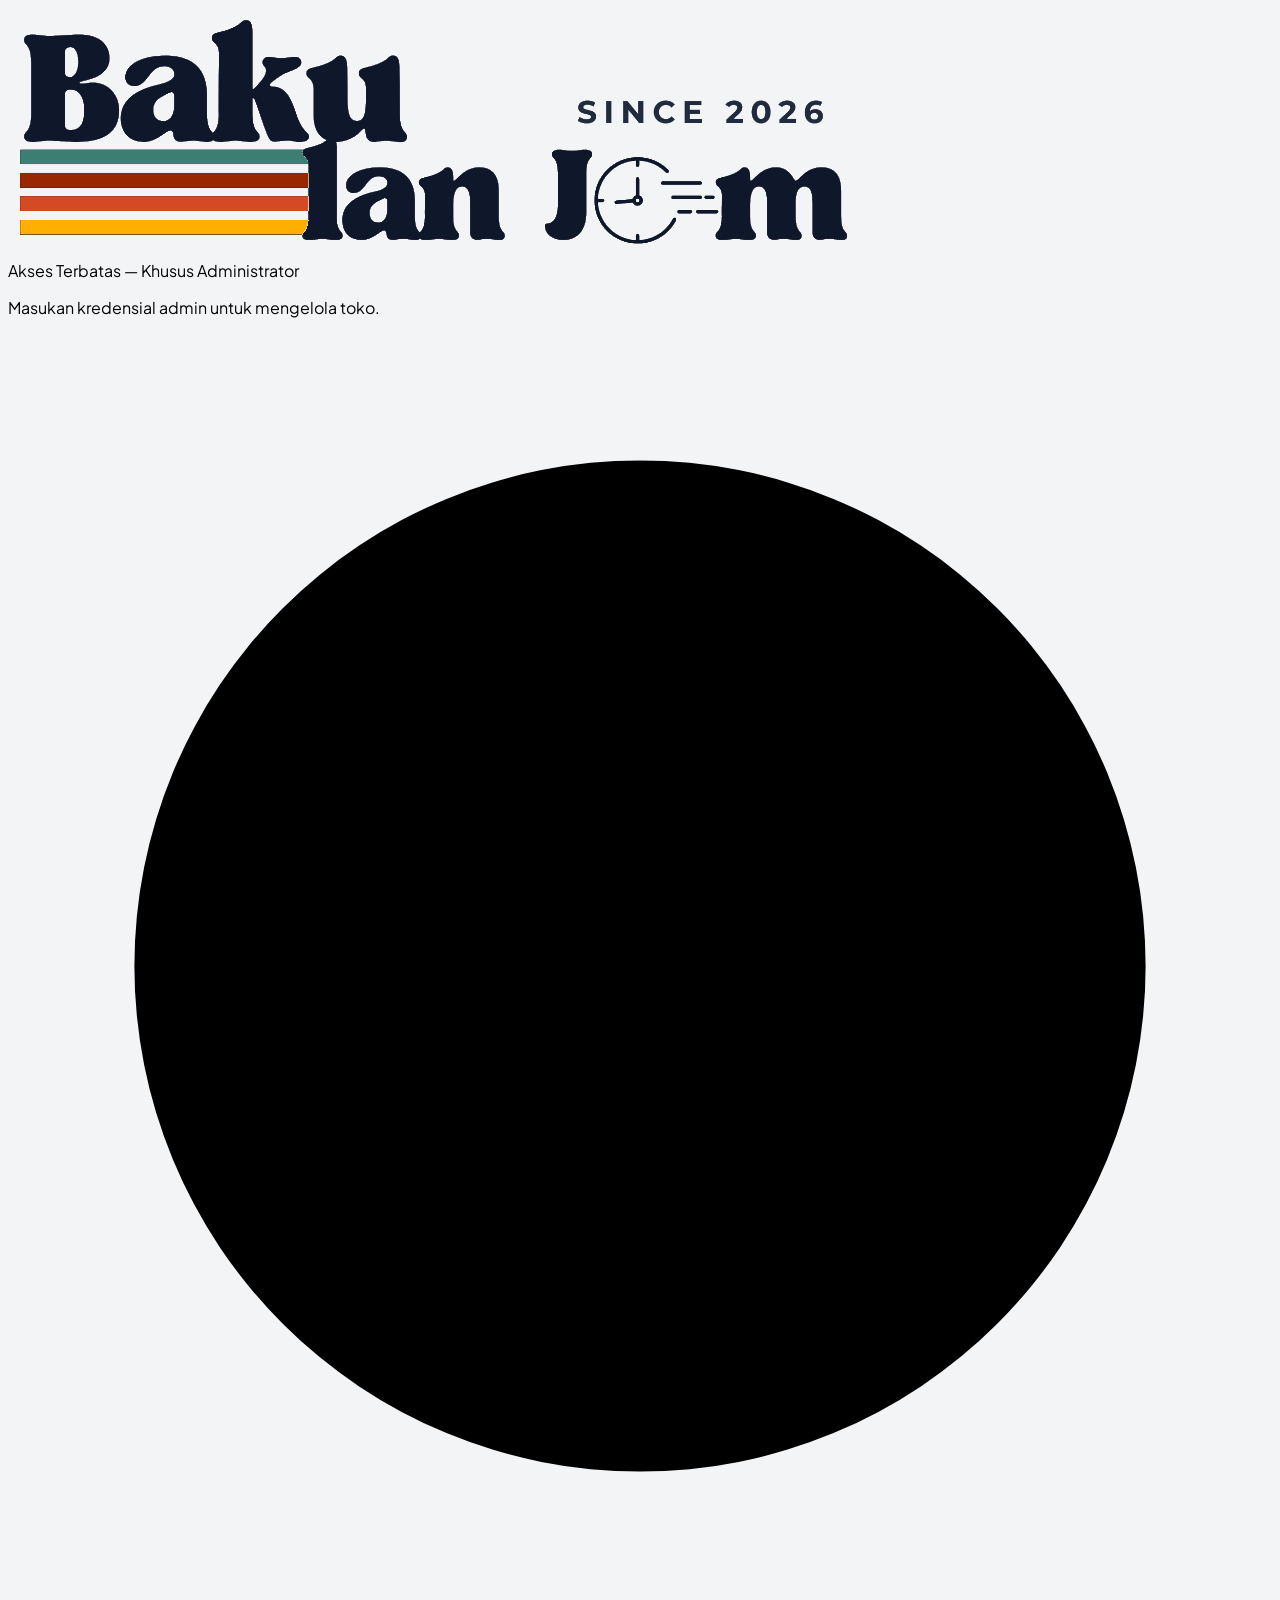
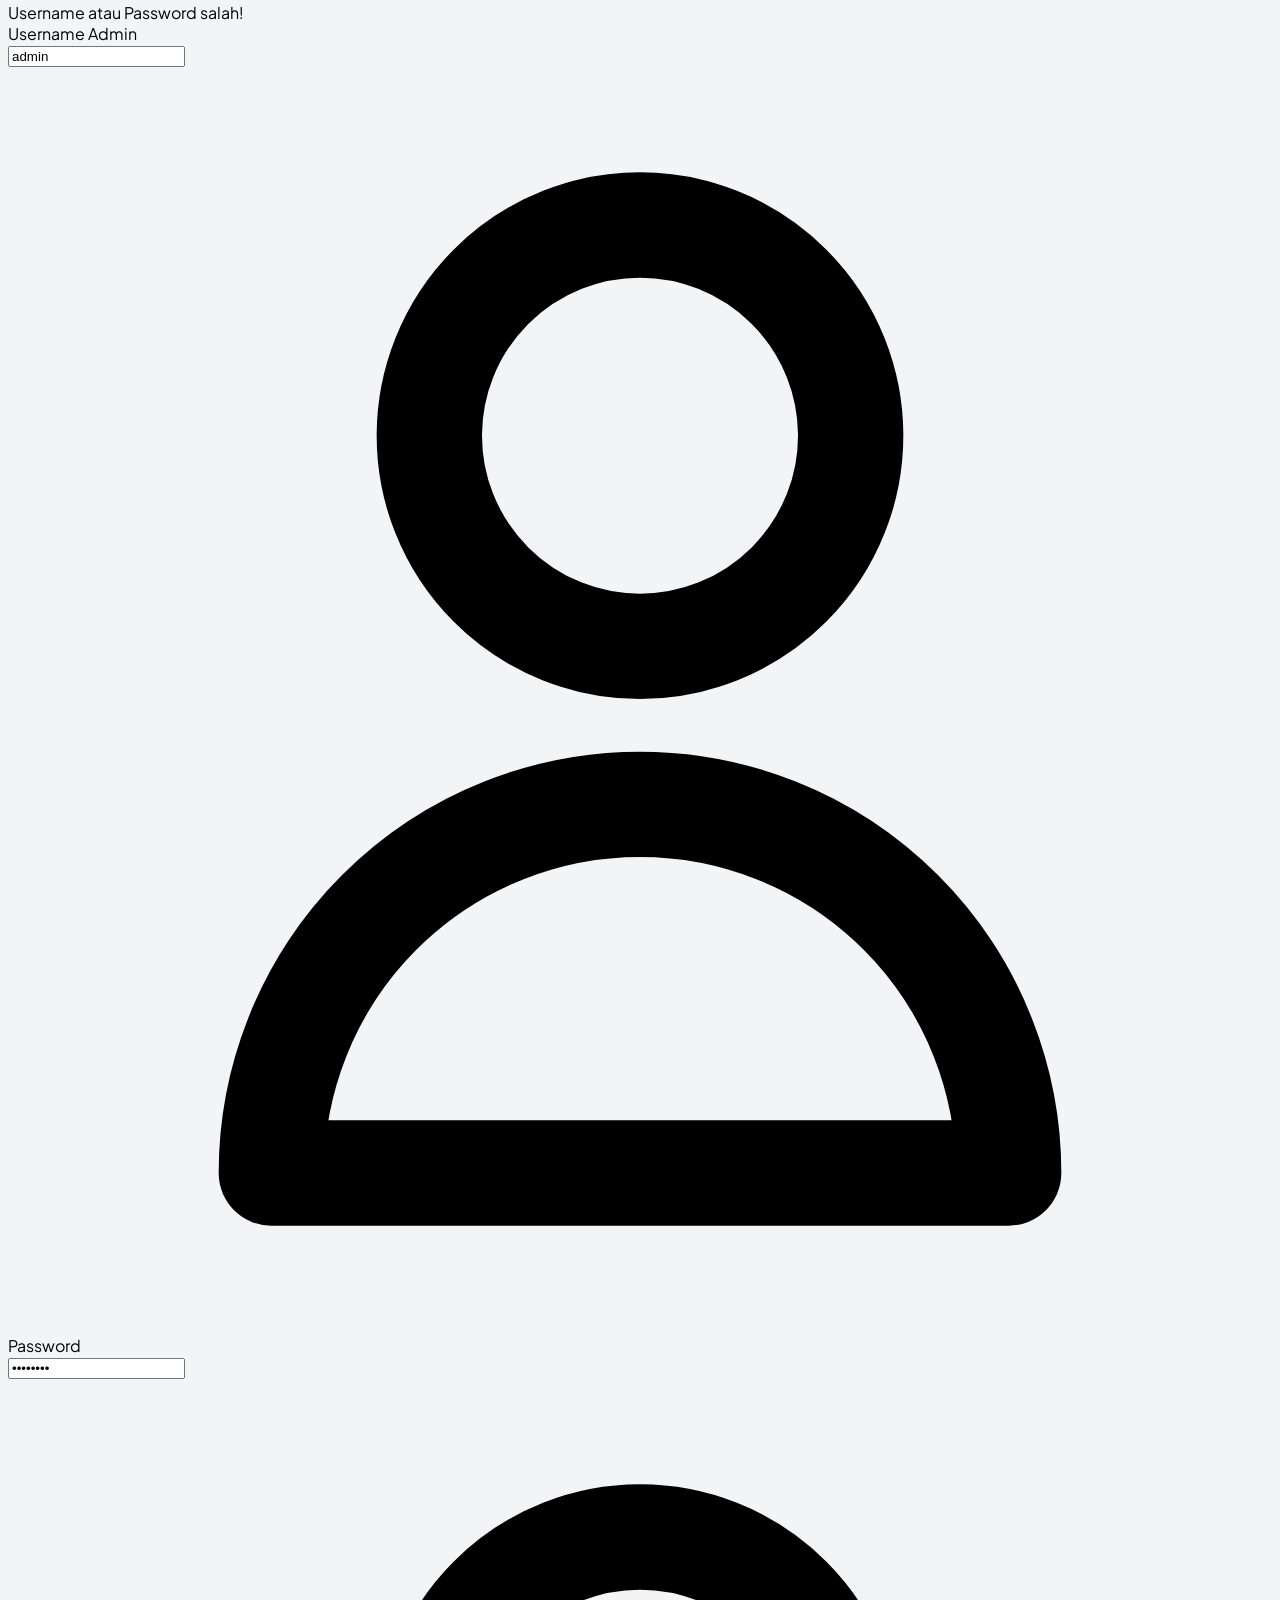
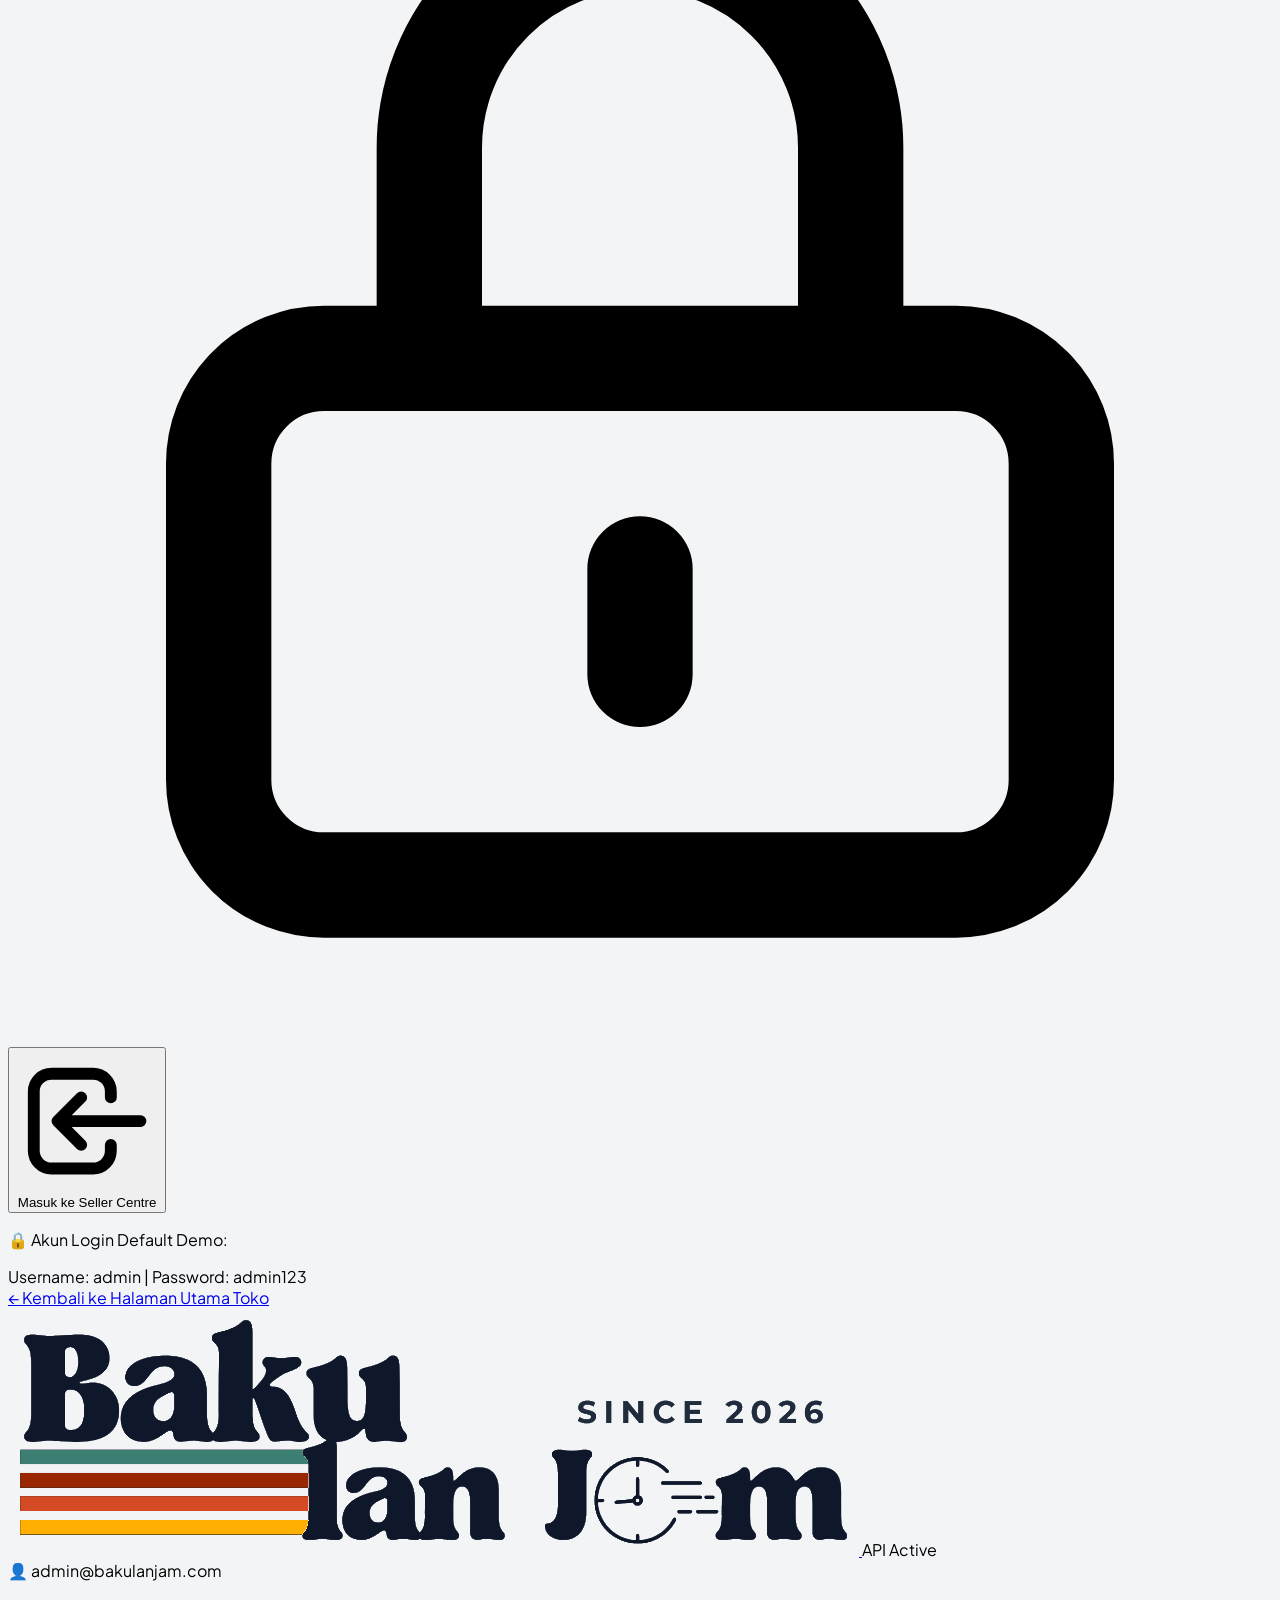
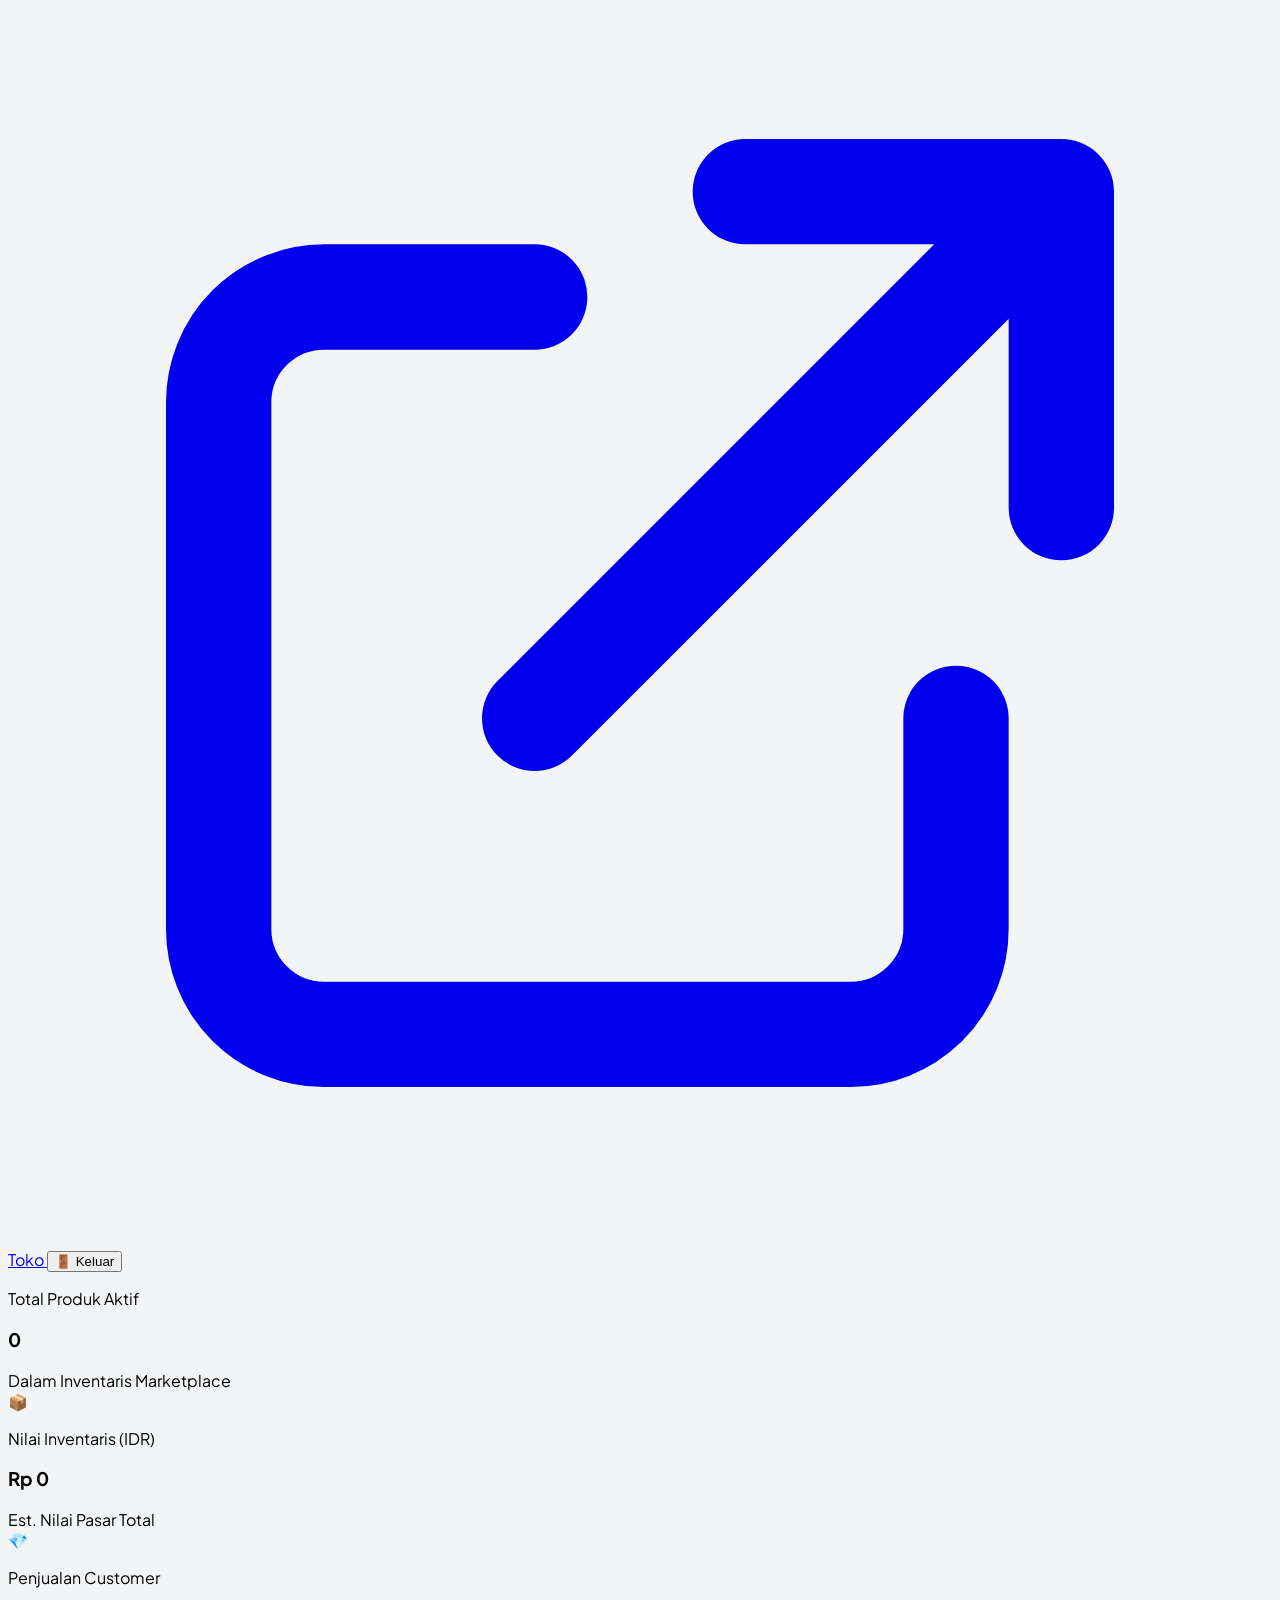
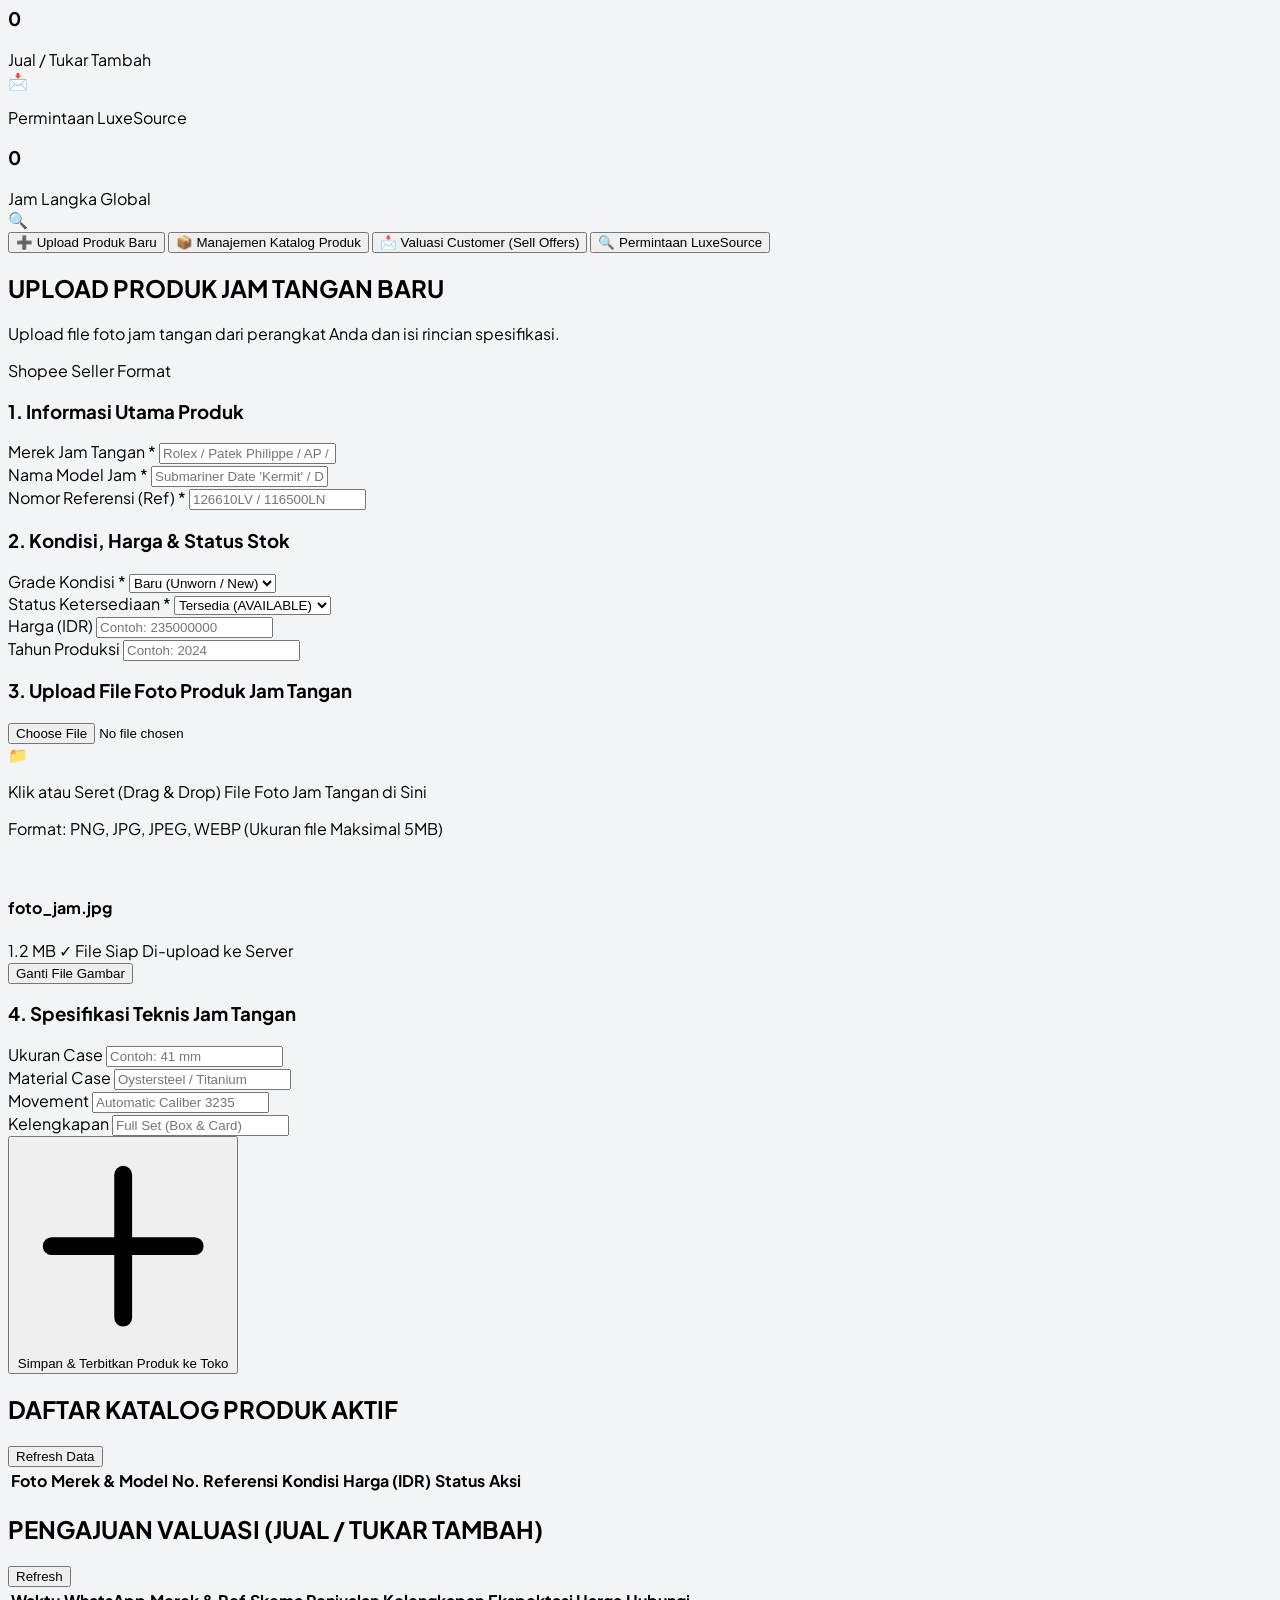
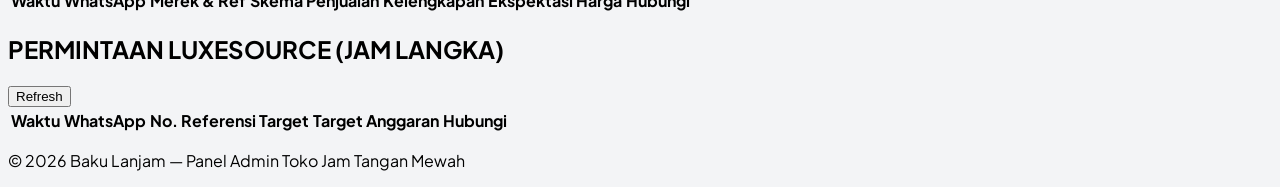
==== public/admin.html @ aee04532 "feat: initial commit - luxetime watch marketplace with catalog, sell & sourcing request features" ====
<!DOCTYPE html>
<html lang="id">

<head>
    <meta charset="UTF-8">
    <meta name="viewport" content="width=device-width, initial-scale=1.0">
    <title>Baku Lanjam — Seller Centre Admin Dashboard</title>
    <!-- Google Fonts: Plus Jakarta Sans, Bebas Neue, Barlow Condensed -->
    <link rel="preconnect" href="https://fonts.googleapis.com">
    <link rel="preconnect" href="https://fonts.gstatic.com" crossorigin>
    <link href="https://fonts.googleapis.com/css2?family=Barlow+Condensed:wght@600;700;800&family=Bebas+Neue&family=Plus+Jakarta+Sans:wght@400;500;600;700;800&display=swap" rel="stylesheet">
    <script src="https://cdn.tailwindcss.com"></script>
    <script>
        tailwind.config = {
            theme: {
                extend: {
                    fontFamily: {
                        sans: ['"Plus Jakarta Sans"', 'sans-serif'],
                        bebas: ['"Bebas Neue"', 'sans-serif'],
                        condensed: ['"Barlow Condensed"', 'sans-serif'],
                    }
                }
            }
        }
    </script>
    <style>
        body {
            font-family: 'Plus Jakarta Sans', sans-serif;
            background-color: #F3F4F6;
        }
        .custom-scrollbar::-webkit-scrollbar {
            width: 5px;
            height: 5px;
        }
        .custom-scrollbar::-webkit-scrollbar-thumb {
            background: #D1D5DB;
            border-radius: 4px;
        }
    </style>
</head>

<body class="bg-gray-100 text-gray-900 antialiased min-h-screen flex flex-col justify-between selection:bg-black selection:text-white">

    <!-- Toast Notification Container -->
    <div id="toast-container" class="fixed bottom-6 right-6 z-[9999] flex flex-col gap-3 pointer-events-none"></div>

    <!-- 1. PORTAL LOGIN KHUSUS ADMIN (Tampil jika belum Login) -->
    <div id="admin-login-portal" class="fixed inset-0 z-[999] bg-black flex items-center justify-center p-4">
            <div class="mb-8 text-center">
                <!-- Clean Logo on dark card for login portal -->
                <div class="bg-neutral-900 rounded-2xl flex items-center justify-center py-5 px-6 mb-4 border border-neutral-800 shadow-inner">
                    <img src="/logo-bakulanjam.png" alt="Baku Lanjam" class="h-14 sm:h-16 w-auto object-contain">
                </div>
                <span class="bg-amber-500/10 text-amber-600 border border-amber-500/20 text-[10px] font-bold uppercase tracking-widest px-3 py-1 rounded-full inline-block mb-2">
                    Akses Terbatas — Khusus Administrator
                </span>
                <p class="text-gray-500 text-xs mt-1 font-medium">Masukan kredensial admin untuk mengelola toko.</p>
            </div>

            <div id="login-error-alert" class="hidden mb-4 bg-red-50 border border-red-200 text-red-700 text-xs font-bold p-3.5 rounded-xl flex items-center gap-2">
                <svg class="w-4 h-4 fill-current shrink-0" viewBox="0 0 20 20"><path d="M10 18a8 8 0 100-16 8 8 0 000 16zM8.707 7.293a1 1 0 00-1.414 1.414L8.586 10l-1.293 1.293a1 1 0 101.414 1.414L10 11.414l1.293 1.293a1 1 0 001.414-1.414L11.414 10l1.293-1.293a1 1 0 00-1.414-1.414L10 8.586 8.707 7.293z"/></svg>
                <span id="login-error-text">Username atau Password salah!</span>
            </div>

            <form onsubmit="handleAdminLogin(event)" class="space-y-4 text-xs font-medium">
                <div>
                    <label class="block uppercase font-bold text-gray-700 mb-1">Username Admin</label>
                    <div class="relative">
                        <input type="text" id="login-username" required placeholder="admin" value="admin"
                            class="w-full bg-gray-50 border border-gray-300 rounded-xl p-3.5 pl-10 text-black font-semibold outline-none focus:border-black transition-all">
                        <svg class="w-4 h-4 text-gray-400 absolute left-3.5 top-3.5" fill="none" stroke="currentColor" viewBox="0 0 24 24"><path stroke-linecap="round" stroke-linejoin="round" stroke-width="2" d="M16 7a4 4 0 11-8 0 4 4 0 018 0zM12 14a7 7 0 00-7 7h14a7 7 0 00-7-7z"></path></svg>
                    </div>
                </div>

                <div>
                    <label class="block uppercase font-bold text-gray-700 mb-1">Password</label>
                    <div class="relative">
                        <input type="password" id="login-password" required placeholder="••••••••" value="admin123"
                            class="w-full bg-gray-50 border border-gray-300 rounded-xl p-3.5 pl-10 text-black font-semibold outline-none focus:border-black transition-all">
                        <svg class="w-4 h-4 text-gray-400 absolute left-3.5 top-3.5" fill="none" stroke="currentColor" viewBox="0 0 24 24"><path stroke-linecap="round" stroke-linejoin="round" stroke-width="2" d="M12 15v2m-6 4h12a2 2 0 002-2v-6a2 2 0 00-2-2H6a2 2 0 00-2 2v6a2 2 0 002 2zm10-10V7a4 4 0 00-8 0v4h8z"></path></svg>
                    </div>
                </div>

                <button type="submit"
                    class="w-full bg-black hover:bg-neutral-800 text-white font-bold py-4 rounded-xl text-xs uppercase tracking-wider transition-all shadow-xl mt-2 flex items-center justify-center gap-2">
                    <svg class="w-4 h-4 text-amber-400" fill="none" stroke="currentColor" viewBox="0 0 24 24"><path stroke-linecap="round" stroke-linejoin="round" stroke-width="2" d="M11 16l-4-4m0 0l4-4m-4 4h14m-5 4v1a3 3 0 01-3 3H6a3 3 0 01-3-3V7a3 3 0 013-3h7a3 3 0 013 3v1"></path></svg>
                    <span>Masuk ke Seller Centre</span>
                </button>
            </form>

            <div class="mt-6 pt-4 border-t border-gray-100 text-center text-[11px] text-gray-500 font-medium">
                <p>🔒 Akun Login Default Demo:</p>
                <div class="bg-gray-100 px-3 py-1.5 rounded-lg mt-1 font-mono font-bold text-black inline-block">
                    Username: <span class="text-amber-600">admin</span> | Password: <span class="text-amber-600">admin123</span>
                </div>
            </div>

            <div class="mt-4 text-center">
                <a href="index.html" class="text-xs text-gray-500 hover:text-black font-bold underline">← Kembali ke Halaman Utama Toko</a>
            </div>
        </div>
    </div>

    <!-- 2. DASHBOARD ADMIN CONTENT LAYOUT (Tampil setelah Login) -->
    <div id="admin-dashboard-layout" class="hidden min-h-screen flex flex-col justify-between">
        
        <!-- Admin Top Header (Shopee Seller Style) -->
        <header class="w-full bg-black text-white sticky top-0 z-50 border-b border-gray-800 shadow-md">
            <div class="max-w-7xl mx-auto px-4 sm:px-6 lg:px-8">
                <div class="flex justify-between items-center h-16">
                    
                    <div class="flex items-center gap-3">
                        <a href="admin.html" class="inline-flex items-center">
                            <img src="/logo-bakulanjam.png" alt="Baku Lanjam" class="h-11 sm:h-12 w-auto object-contain">
                        </a>
                        <span class="bg-emerald-500/20 text-emerald-400 text-[10px] font-bold uppercase tracking-wider px-2 py-0.5 rounded border border-emerald-500/30 flex items-center gap-1">
                            <span class="w-1.5 h-1.5 rounded-full bg-emerald-400 animate-pulse"></span>
                            API Active
                        </span>
                    </div>

                    <div class="flex items-center gap-4 text-xs font-bold">
                        <div class="hidden sm:flex items-center gap-2 bg-neutral-900 border border-neutral-800 px-3 py-1.5 rounded-xl text-neutral-300">
                            <span class="text-amber-400">👤</span>
                            <span>admin@bakulanjam.com</span>
                        </div>

                        <a href="index.html" target="_blank" class="bg-white text-black hover:bg-gray-200 px-3.5 py-1.5 rounded-xl flex items-center gap-1.5 transition-all shadow-sm">
                            <svg class="w-4 h-4" fill="none" stroke="currentColor" viewBox="0 0 24 24"><path stroke-linecap="round" stroke-linejoin="round" stroke-width="2" d="M10 6H6a2 2 0 00-2 2v10a2 2 0 002 2h10a2 2 0 002-2v-4M14 4h6m0 0v6m0-6L10 14"></path></svg>
                            <span class="hidden sm:inline">Toko</span>
                        </a>

                        <button onclick="handleAdminLogout()" class="bg-red-600/20 text-red-400 hover:bg-red-600 hover:text-white border border-red-500/30 px-3.5 py-1.5 rounded-xl transition-all">
                            🚪 Keluar
                        </button>
                    </div>
                </div>
            </div>
        </header>

        <!-- Main Content Layout -->
        <div class="max-w-7xl mx-auto px-4 sm:px-6 lg:px-8 py-8 w-full grow">

            <!-- Ringkasan Metrics Dashboard -->
            <div class="grid grid-cols-1 sm:grid-cols-2 lg:grid-cols-4 gap-5 mb-8">
                <div class="bg-white p-5 rounded-2xl border border-gray-200 shadow-sm flex items-center justify-between">
                    <div>
                        <p class="text-xs font-bold text-gray-500 uppercase tracking-wider">Total Produk Aktif</p>
                        <h3 id="stat-total-products" class="text-2xl font-extrabold text-black mt-1">0</h3>
                        <span class="text-[11px] text-gray-400 font-medium">Dalam Inventaris Marketplace</span>
                    </div>
                    <div class="w-12 h-12 bg-black text-white rounded-2xl flex items-center justify-center font-bold text-xl">📦</div>
                </div>

                <div class="bg-white p-5 rounded-2xl border border-gray-200 shadow-sm flex items-center justify-between">
                    <div>
                        <p class="text-xs font-bold text-gray-500 uppercase tracking-wider">Nilai Inventaris (IDR)</p>
                        <h3 id="stat-total-value" class="text-lg font-extrabold text-black mt-1">Rp 0</h3>
                        <span class="text-[11px] text-gray-400 font-medium">Est. Nilai Pasar Total</span>
                    </div>
                    <div class="w-12 h-12 bg-amber-500 text-black rounded-2xl flex items-center justify-center font-bold text-xl">💎</div>
                </div>

                <div class="bg-white p-5 rounded-2xl border border-gray-200 shadow-sm flex items-center justify-between">
                    <div>
                        <p class="text-xs font-bold text-gray-500 uppercase tracking-wider">Penjualan Customer</p>
                        <h3 id="stat-total-offers" class="text-2xl font-extrabold text-black mt-1">0</h3>
                        <span class="text-[11px] text-emerald-600 font-bold">Jual / Tukar Tambah</span>
                    </div>
                    <div class="w-12 h-12 bg-emerald-600 text-white rounded-2xl flex items-center justify-center font-bold text-xl">📩</div>
                </div>

                <div class="bg-white p-5 rounded-2xl border border-gray-200 shadow-sm flex items-center justify-between">
                    <div>
                        <p class="text-xs font-bold text-gray-500 uppercase tracking-wider">Permintaan LuxeSource</p>
                        <h3 id="stat-total-sourcing" class="text-2xl font-extrabold text-black mt-1">0</h3>
                        <span class="text-[11px] text-purple-600 font-bold">Jam Langka Global</span>
                    </div>
                    <div class="w-12 h-12 bg-purple-600 text-white rounded-2xl flex items-center justify-center font-bold text-xl">🔍</div>
                </div>
            </div>

            <!-- Dashboard Tabs Navigation -->
            <div class="bg-white rounded-2xl border border-gray-200 p-2 mb-8 flex flex-wrap gap-2 shadow-sm">
                <button onclick="switchTab('upload')" id="tab-btn-upload"
                    class="flex-1 py-3 px-5 rounded-xl text-xs font-bold uppercase tracking-wider transition-all bg-black text-white shadow-md">
                    ➕ Upload Produk Baru
                </button>
                <button onclick="switchTab('katalog')" id="tab-btn-katalog"
                    class="flex-1 py-3 px-5 rounded-xl text-xs font-bold uppercase tracking-wider transition-all bg-gray-100 text-gray-700 hover:bg-gray-200">
                    📦 Manajemen Katalog Produk
                </button>
                <button onclick="switchTab('offers')" id="tab-btn-offers"
                    class="flex-1 py-3 px-5 rounded-xl text-xs font-bold uppercase tracking-wider transition-all bg-gray-100 text-gray-700 hover:bg-gray-200">
                    📩 Valuasi Customer (Sell Offers)
                </button>
                <button onclick="switchTab('sourcing')" id="tab-btn-sourcing"
                    class="flex-1 py-3 px-5 rounded-xl text-xs font-bold uppercase tracking-wider transition-all bg-gray-100 text-gray-700 hover:bg-gray-200">
                    🔍 Permintaan LuxeSource
                </button>
            </div>

            <!-- TAB 1: Upload Produk Baru Form (File Upload Feature) -->
            <div id="tab-content-upload" class="bg-white rounded-3xl border border-gray-200 p-6 sm:p-8 shadow-sm mb-8">
                <div class="border-b border-gray-200 pb-4 mb-6 flex justify-between items-center">
                    <div>
                        <h2 class="text-2xl font-bebas tracking-wide text-black uppercase">UPLOAD PRODUK JAM TANGAN BARU</h2>
                        <p class="text-gray-500 text-xs font-medium">Upload file foto jam tangan dari perangkat Anda dan isi rincian spesifikasi.</p>
                    </div>
                    <span class="bg-black text-white text-[10px] font-bold uppercase tracking-widest px-3 py-1 rounded-md">Shopee Seller Format</span>
                </div>

                <form id="upload-product-form" onsubmit="handleProductUpload(event)" class="space-y-6 text-xs font-medium">
                    
                    <!-- Section 1: Informasi Utama -->
                    <div class="space-y-4">
                        <h3 class="text-sm font-bold text-black uppercase tracking-wider border-l-4 border-amber-500 pl-3">1. Informasi Utama Produk</h3>
                        
                        <div class="grid grid-cols-1 md:grid-cols-3 gap-4">
                            <div>
                                <label class="block uppercase font-bold text-gray-700 mb-1">Merek Jam Tangan <span class="text-red-500">*</span></label>
                                <input type="text" id="upload-brand" required placeholder="Rolex / Patek Philippe / AP / Richard Mille"
                                    class="w-full bg-gray-50 border border-gray-300 rounded-xl p-3 text-black font-semibold outline-none focus:border-black transition-all">
                            </div>
                            
                            <div>
                                <label class="block uppercase font-bold text-gray-700 mb-1">Nama Model Jam <span class="text-red-500">*</span></label>
                                <input type="text" id="upload-model" required placeholder="Submariner Date 'Kermit' / Daytona"
                                    class="w-full bg-gray-50 border border-gray-300 rounded-xl p-3 text-black font-semibold outline-none focus:border-black transition-all">
                            </div>

                            <div>
                                <label class="block uppercase font-bold text-gray-700 mb-1">Nomor Referensi (Ref) <span class="text-red-500">*</span></label>
                                <input type="text" id="upload-ref" required placeholder="126610LV / 116500LN"
                                    class="w-full bg-gray-50 border border-gray-300 rounded-xl p-3 text-black font-semibold outline-none focus:border-black transition-all">
                            </div>
                        </div>
                    </div>

                    <!-- Section 2: Kondisi, Harga & Stok -->
                    <div class="space-y-4 pt-4 border-t border-gray-100">
                        <h3 class="text-sm font-bold text-black uppercase tracking-wider border-l-4 border-amber-500 pl-3">2. Kondisi, Harga & Status Stok</h3>
                        
                        <div class="grid grid-cols-1 sm:grid-cols-2 md:grid-cols-4 gap-4">
                            <div>
                                <label class="block uppercase font-bold text-gray-700 mb-1">Grade Kondisi <span class="text-red-500">*</span></label>
                                <select id="upload-condition" required class="w-full bg-gray-50 border border-gray-300 rounded-xl p-3 text-black font-bold outline-none focus:border-black">
                                    <option value="Unworn / New">Baru (Unworn / New)</option>
                                    <option value="Mint / Like New">Mint / Seperti Baru</option>
                                    <option value="Mint / Excellent">Mint / Sangat Bagus</option>
                                    <option value="Very Good">Bagus (Very Good)</option>
                                </select>
                            </div>

                            <div>
                                <label class="block uppercase font-bold text-gray-700 mb-1">Status Ketersediaan <span class="text-red-500">*</span></label>
                                <select id="upload-availability" required class="w-full bg-gray-50 border border-gray-300 rounded-xl p-3 text-black font-bold outline-none focus:border-black">
                                    <option value="AVAILABLE">Tersedia (AVAILABLE)</option>
                                    <option value="RESERVED">Dipesan (RESERVED)</option>
                                    <option value="SOURCED">Sourced on Request</option>
                                    <option value="SOLD">Terjual (SOLD)</option>
                                </select>
                            </div>

                            <div>
                                <label class="block uppercase font-bold text-gray-700 mb-1">Harga (IDR)</label>
                                <input type="number" id="upload-price" placeholder="Contoh: 235000000"
                                    class="w-full bg-gray-50 border border-gray-300 rounded-xl p-3 text-black font-semibold outline-none focus:border-black transition-all">
                            </div>

                            <div>
                                <label class="block uppercase font-bold text-gray-700 mb-1">Tahun Produksi</label>
                                <input type="number" id="upload-year" placeholder="Contoh: 2024"
                                    class="w-full bg-gray-50 border border-gray-300 rounded-xl p-3 text-black font-semibold outline-none focus:border-black transition-all">
                            </div>
                        </div>
                    </div>

                    <!-- Section 3: UPLOAD FILE GAMBAR BARU (Drag & Drop File Upload) -->
                    <div class="space-y-4 pt-4 border-t border-gray-100">
                        <h3 class="text-sm font-bold text-black uppercase tracking-wider border-l-4 border-amber-500 pl-3">3. Upload File Foto Produk Jam Tangan</h3>
                        
                        <!-- Drag & Drop Upload Zone -->
                        <div class="relative border-2 border-dashed border-gray-300 hover:border-black rounded-2xl p-6 text-center bg-gray-50 transition-all cursor-pointer group" onclick="document.getElementById('upload-file-input').click()">
                            <input type="file" id="upload-file-input" accept="image/*" onchange="previewImageFile(this)" class="hidden">
                            
                            <!-- View Sebelum Upload -->
                            <div id="upload-empty-view" class="space-y-2">
                                <div class="w-14 h-14 bg-black text-white rounded-2xl flex items-center justify-center mx-auto text-2xl group-hover:scale-110 transition-transform">
                                    📁
                                </div>
                                <p class="text-xs font-bold text-black uppercase tracking-wider">Klik atau Seret (Drag & Drop) File Foto Jam Tangan di Sini</p>
                                <p class="text-[11px] text-gray-500 font-medium">Format: PNG, JPG, JPEG, WEBP (Ukuran file Maksimal 5MB)</p>
                            </div>

                            <!-- View Setelah File Dipilih (Preview) -->
                            <div id="upload-preview-view" class="hidden flex flex-col sm:flex-row items-center justify-between gap-4 bg-white p-4 rounded-xl border border-gray-200 shadow-sm text-left">
                                <div class="flex items-center gap-4">
                                    <img id="preview-img-element" src="" class="w-16 h-16 object-cover rounded-xl border border-gray-200 bg-gray-100">
                                    <div>
                                        <h4 id="preview-filename" class="text-xs font-bold text-black font-mono">foto_jam.jpg</h4>
                                        <span id="preview-filesize" class="text-[11px] font-semibold text-emerald-600 block">1.2 MB</span>
                                        <span class="text-[10px] text-gray-400 font-bold">✓ File Siap Di-upload ke Server</span>
                                    </div>
                                </div>
                                <button type="button" onclick="event.stopPropagation(); clearImageFile();" class="bg-red-50 hover:bg-red-100 text-red-600 font-bold px-3.5 py-2 rounded-xl text-xs transition-all">
                                    Ganti File Gambar
                                </button>
                            </div>
                        </div>
                    </div>

                    <!-- Section 4: Spesifikasi Teknis -->
                    <div class="space-y-4 pt-4 border-t border-gray-100">
                        <h3 class="text-sm font-bold text-black uppercase tracking-wider border-l-4 border-amber-500 pl-3">4. Spesifikasi Teknis Jam Tangan</h3>
                        
                        <div class="grid grid-cols-1 sm:grid-cols-2 md:grid-cols-4 gap-4">
                            <div>
                                <label class="block uppercase font-bold text-gray-700 mb-1">Ukuran Case</label>
                                <input type="text" id="upload-casesize" placeholder="Contoh: 41 mm"
                                    class="w-full bg-gray-50 border border-gray-300 rounded-xl p-3 text-black font-semibold outline-none focus:border-black">
                            </div>
                            <div>
                                <label class="block uppercase font-bold text-gray-700 mb-1">Material Case</label>
                                <input type="text" id="upload-casemat" placeholder="Oystersteel / Titanium"
                                    class="w-full bg-gray-50 border border-gray-300 rounded-xl p-3 text-black font-semibold outline-none focus:border-black">
                            </div>
                            <div>
                                <label class="block uppercase font-bold text-gray-700 mb-1">Movement</label>
                                <input type="text" id="upload-movement" placeholder="Automatic Caliber 3235"
                                    class="w-full bg-gray-50 border border-gray-300 rounded-xl p-3 text-black font-semibold outline-none focus:border-black">
                            </div>
                            <div>
                                <label class="block uppercase font-bold text-gray-700 mb-1">Kelengkapan</label>
                                <input type="text" id="upload-boxpapers" placeholder="Full Set (Box & Card)"
                                    class="w-full bg-gray-50 border border-gray-300 rounded-xl p-3 text-black font-semibold outline-none focus:border-black">
                            </div>
                        </div>
                    </div>

                    <!-- Submit Button -->
                    <div class="pt-4 border-t border-gray-200">
                        <button type="submit"
                            class="w-full bg-black hover:bg-gray-800 text-white font-bold py-4 rounded-2xl text-sm uppercase tracking-wider transition-all shadow-xl flex items-center justify-center gap-2">
                            <svg class="w-5 h-5 text-amber-400" fill="none" stroke="currentColor" viewBox="0 0 24 24"><path stroke-linecap="round" stroke-linejoin="round" stroke-width="2" d="M12 4v16m8-8H4"></path></svg>
                            <span>Simpan & Terbitkan Produk ke Toko</span>
                        </button>
                    </div>
                </form>
            </div>

            <!-- TAB 2: Tabel Manajemen Katalog Produk -->
            <div id="tab-content-katalog" class="hidden bg-white rounded-3xl border border-gray-200 p-6 sm:p-8 shadow-sm mb-8">
                <div class="flex justify-between items-center mb-6">
                    <h2 class="text-2xl font-bebas tracking-wide text-black uppercase">DAFTAR KATALOG PRODUK AKTIF</h2>
                    <button onclick="fetchAdminProducts()" class="text-xs font-bold bg-gray-100 hover:bg-gray-200 px-3 py-2 rounded-xl">Refresh Data</button>
                </div>
                
                <div class="overflow-x-auto custom-scrollbar">
                    <table class="w-full text-left text-xs">
                        <thead class="bg-gray-100 font-bold uppercase text-gray-700 border-b border-gray-200">
                            <tr>
                                <th class="p-3">Foto</th>
                                <th class="p-3">Merek & Model</th>
                                <th class="p-3">No. Referensi</th>
                                <th class="p-3">Kondisi</th>
                                <th class="p-3">Harga (IDR)</th>
                                <th class="p-3">Status</th>
                                <th class="p-3 text-right">Aksi</th>
                            </tr>
                        </thead>
                        <tbody id="admin-product-table" class="divide-y divide-gray-100 font-medium">
                            <!-- Injected via JS -->
                        </tbody>
                    </table>
                </div>
            </div>

            <!-- TAB 3: Tabel Sell Offers (Valuasi Customer) -->
            <div id="tab-content-offers" class="hidden bg-white rounded-3xl border border-gray-200 p-6 sm:p-8 shadow-sm mb-8">
                <div class="flex justify-between items-center mb-6">
                    <h2 class="text-2xl font-bebas tracking-wide text-black uppercase">PENGAJUAN VALUASI (JUAL / TUKAR TAMBAH)</h2>
                    <button onclick="fetchSellOffers()" class="text-xs font-bold bg-gray-100 hover:bg-gray-200 px-3 py-2 rounded-xl">Refresh</button>
                </div>
                
                <div class="overflow-x-auto custom-scrollbar">
                    <table class="w-full text-left text-xs">
                        <thead class="bg-gray-100 font-bold uppercase text-gray-700 border-b border-gray-200">
                            <tr>
                                <th class="p-3">Waktu</th>
                                <th class="p-3">WhatsApp</th>
                                <th class="p-3">Merek & Ref</th>
                                <th class="p-3">Skema Penjualan</th>
                                <th class="p-3">Kelengkapan</th>
                                <th class="p-3">Ekspektasi Harga</th>
                                <th class="p-3 text-right">Hubungi</th>
                            </tr>
                        </thead>
                        <tbody id="admin-offers-table" class="divide-y divide-gray-100 font-medium">
                            <!-- Injected via JS -->
                        </tbody>
                    </table>
                </div>
            </div>

            <!-- TAB 4: Tabel Permintaan LuxeSource -->
            <div id="tab-content-sourcing" class="hidden bg-white rounded-3xl border border-gray-200 p-6 sm:p-8 shadow-sm mb-8">
                <div class="flex justify-between items-center mb-6">
                    <h2 class="text-2xl font-bebas tracking-wide text-black uppercase">PERMINTAAN LUXESOURCE (JAM LANGKA)</h2>
                    <button onclick="fetchSourcingRequests()" class="text-xs font-bold bg-gray-100 hover:bg-gray-200 px-3 py-2 rounded-xl">Refresh</button>
                </div>
                
                <div class="overflow-x-auto custom-scrollbar">
                    <table class="w-full text-left text-xs">
                        <thead class="bg-gray-100 font-bold uppercase text-gray-700 border-b border-gray-200">
                            <tr>
                                <th class="p-3">Waktu</th>
                                <th class="p-3">WhatsApp</th>
                                <th class="p-3">No. Referensi Target</th>
                                <th class="p-3">Target Anggaran</th>
                                <th class="p-3 text-right">Hubungi</th>
                            </tr>
                        </thead>
                        <tbody id="admin-sourcing-table" class="divide-y divide-gray-100 font-medium">
                            <!-- Injected via JS -->
                        </tbody>
                    </table>
                </div>
            </div>
        </div>

        <!-- Admin Footer -->
        <footer class="bg-black text-white border-t border-gray-800 py-6 text-center text-xs text-gray-400">
            <p>&copy; 2026 Baku Lanjam — Panel Admin Toko Jam Tangan Mewah</p>
        </footer>
    </div>

    <!-- JavaScript Seller Engine with File Upload & Auth Gate -->
    <script>
        const API_BASE_URL = (window.location.hostname === 'localhost' || window.location.hostname === '127.0.0.1') && window.location.port === '8000'
            ? 'http://localhost:8000/api'
            : (window.location.port === '' || window.location.port === '80' || window.location.port === '443')
                ? `${window.location.origin}/api`
                : 'http://localhost:8000/api';
        let products = [];
        let selectedImageFile = null;

        document.addEventListener('DOMContentLoaded', () => {
            checkAuthSession();
        });

        // Image File Selection Preview
        function previewImageFile(input) {
            if (input.files && input.files[0]) {
                selectedImageFile = input.files[0];
                const reader = new FileReader();
                reader.onload = function(e) {
                    document.getElementById('preview-img-element').src = e.target.result;
                    document.getElementById('preview-filename').textContent = selectedImageFile.name;
                    document.getElementById('preview-filesize').textContent = (selectedImageFile.size / (1024 * 1024)).toFixed(2) + ' MB';
                    document.getElementById('upload-empty-view').classList.add('hidden');
                    document.getElementById('upload-preview-view').classList.remove('hidden');
                };
                reader.readAsDataURL(selectedImageFile);
            }
        }

        function clearImageFile() {
            selectedImageFile = null;
            document.getElementById('upload-file-input').value = '';
            document.getElementById('upload-empty-view').classList.remove('hidden');
            document.getElementById('upload-preview-view').classList.add('hidden');
        }

        // 1. Authentication Session Gate
        function checkAuthSession() {
            const adminToken = localStorage.getItem('luxetime_admin_token');
            const portal = document.getElementById('admin-login-portal');
            const layout = document.getElementById('admin-dashboard-layout');

            if (adminToken) {
                portal.classList.add('hidden');
                layout.classList.remove('hidden');
                fetchAdminProducts();
                fetchSellOffers();
                fetchSourcingRequests();
            } else {
                portal.classList.remove('hidden');
                layout.classList.add('hidden');
            }
        }

        // Handle Login Submission via API
        async function handleAdminLogin(e) {
            e.preventDefault();
            const usernameInput = document.getElementById('login-username').value;
            const passwordInput = document.getElementById('login-password').value;
            const errorAlert = document.getElementById('login-error-alert');
            const errorText = document.getElementById('login-error-text');

            try {
                const res = await fetch(`${API_BASE_URL}/admin/login`, {
                    method: 'POST',
                    headers: { 'Content-Type': 'application/json', 'Accept': 'application/json' },
                    body: JSON.stringify({ username: usernameInput, password: passwordInput })
                });

                const data = await res.json();

                if (res.ok && data.success) {
                    localStorage.setItem('luxetime_admin_token', data.token);
                    errorAlert.classList.add('hidden');
                    triggerToast("Selamat datang kembali, Admin!");
                    checkAuthSession();
                } else {
                    errorText.textContent = data.message || "Username atau Password salah!";
                    errorAlert.classList.remove('hidden');
                }
            } catch (err) {
                if (usernameInput === 'admin' && passwordInput === 'admin123') {
                    localStorage.setItem('luxetime_admin_token', 'demo_admin_token_123');
                    errorAlert.classList.add('hidden');
                    triggerToast("Login Admin Berhasil (Mode Offline)!");
                    checkAuthSession();
                } else {
                    errorText.textContent = "Username atau Password Admin salah!";
                    errorAlert.classList.remove('hidden');
                }
            }
        }

        // Handle Logout
        function handleAdminLogout() {
            if (confirm("Apakah Anda yakin ingin keluar dari Panel Admin Seller Centre?")) {
                localStorage.removeItem('luxetime_admin_token');
                triggerToast("Anda telah keluar dari Panel Admin.");
                checkAuthSession();
            }
        }

        // Tab Switching Logic
        function switchTab(tabName) {
            ['upload', 'katalog', 'offers', 'sourcing'].forEach(t => {
                document.getElementById(`tab-content-${t}`).classList.add('hidden');
                const btn = document.getElementById(`tab-btn-${t}`);
                btn.classList.remove('bg-black', 'text-white', 'shadow-md');
                btn.classList.add('bg-gray-100', 'text-gray-700');
            });

            document.getElementById(`tab-content-${tabName}`).classList.remove('hidden');
            const activeBtn = document.getElementById(`tab-btn-${tabName}`);
            activeBtn.classList.remove('bg-gray-100', 'text-gray-700');
            activeBtn.classList.add('bg-black', 'text-white', 'shadow-md');
        }

        // Fetch Products from API
        async function fetchAdminProducts() {
            try {
                const res = await fetch(`${API_BASE_URL}/watches`);
                if (!res.ok) throw new Error();
                products = await res.json();
                renderProductTable(products);
                updateStats(products);
            } catch (err) {
                triggerToast("Gagal memuat produk dari server API.");
            }
        }

        function updateStats(items) {
            document.getElementById('stat-total-products').textContent = items.length;
            const totalVal = items.reduce((sum, item) => sum + (item.price || 0), 0);
            document.getElementById('stat-total-value').textContent = formatIDR(totalVal);
        }

        function renderProductTable(items) {
            const tbody = document.getElementById('admin-product-table');
            if (items.length === 0) {
                tbody.innerHTML = `<tr><td colspan="7" class="p-4 text-center text-gray-400">Belum ada produk jam tangan.</td></tr>`;
                return;
            }

            tbody.innerHTML = items.map(p => {
                const brandName = p.brand ? p.brand.name : '-';
                return `
                    <tr class="hover:bg-gray-50 transition-colors">
                        <td class="p-3">
                            <img src="${p.image_url || 'https://via.placeholder.com/100'}" class="w-10 h-10 object-cover rounded-lg bg-gray-200 border">
                        </td>
                        <td class="p-3 font-bold">
                            <span class="text-[10px] text-amber-600 block uppercase font-bold">${brandName}</span>
                            ${p.model}
                        </td>
                        <td class="p-3 font-mono">${p.reference}</td>
                        <td class="p-3">${p.condition}</td>
                        <td class="p-3 font-bold">${formatIDR(p.price)}</td>
                        <td class="p-3">
                            <span class="px-2 py-0.5 rounded text-[10px] font-bold bg-black text-white">${p.availability}</span>
                        </td>
                        <td class="p-3 text-right">
                            <button onclick="deleteProduct(${p.id})" class="bg-red-50 hover:bg-red-100 text-red-600 font-bold px-2.5 py-1 rounded-lg">Hapus</button>
                        </td>
                    </tr>
                `;
            }).join('');
        }

        // Upload Product via POST /api/watches with Multipart FormData
        async function handleProductUpload(e) {
            e.preventDefault();
            const formData = new FormData();
            formData.append('brand_name', document.getElementById('upload-brand').value);
            formData.append('model', document.getElementById('upload-model').value);
            formData.append('reference', document.getElementById('upload-ref').value);
            formData.append('condition', document.getElementById('upload-condition').value);
            formData.append('availability', document.getElementById('upload-availability').value);
            
            const priceVal = document.getElementById('upload-price').value;
            if (priceVal) formData.append('price', priceVal);

            const yearVal = document.getElementById('upload-year').value;
            if (yearVal) formData.append('production_year', yearVal);

            if (selectedImageFile) {
                formData.append('image_file', selectedImageFile);
            }

            formData.append('case_size', document.getElementById('upload-casesize').value || '');
            formData.append('case_material', document.getElementById('upload-casemat').value || '');
            formData.append('movement', document.getElementById('upload-movement').value || '');
            formData.append('box_papers', document.getElementById('upload-boxpapers').value || '');

            try {
                const res = await fetch(`${API_BASE_URL}/watches`, {
                    method: 'POST',
                    headers: { 'Accept': 'application/json' },
                    body: formData
                });

                if (res.ok) {
                    triggerToast("✓ Jam tangan & foto berhasil di-upload dan diterbitkan!");
                    e.target.reset();
                    clearImageFile();
                    fetchAdminProducts();
                    switchTab('katalog');
                } else {
                    const data = await res.json();
                    let errMsg = data.message || 'Error validasi';
                    if (data.errors) {
                        errMsg += ' (' + Object.values(data.errors).flat().join(', ') + ')';
                    }
                    triggerToast(`Gagal: ${errMsg}`);
                }
            } catch (err) {
                triggerToast("Gagal terhubung ke API server. Pastikan 'php artisan serve' sedang berjalan.");
            }
        }

        // Delete Product via DELETE /api/watches/{id}
        async function deleteProduct(id) {
            if (!confirm("Apakah Anda yakin ingin menghapus produk ini dari katalog toko?")) return;

            try {
                const res = await fetch(`${API_BASE_URL}/watches/${id}`, {
                    method: 'DELETE',
                    headers: { 'Accept': 'application/json' }
                });

                if (res.ok) {
                    triggerToast("Produk berhasil dihapus!");
                    fetchAdminProducts();
                } else {
                    triggerToast("Gagal menghapus produk.");
                }
            } catch (err) {
                triggerToast("Gagal terhubung ke API server.");
            }
        }

        // Fetch Sell Offers
        async function fetchSellOffers() {
            try {
                const res = await fetch(`${API_BASE_URL}/sell-offers`);
                if (!res.ok) return;
                const data = await res.json();
                document.getElementById('stat-total-offers').textContent = data.length;
                renderOffersTable(data);
            } catch (err) {}
        }

        function renderOffersTable(items) {
            const tbody = document.getElementById('admin-offers-table');
            if (!items || items.length === 0) {
                tbody.innerHTML = `<tr><td colspan="7" class="p-4 text-center text-gray-400">Belum ada pengajuan valuasi customer.</td></tr>`;
                return;
            }

            tbody.innerHTML = items.map(o => `
                <tr class="hover:bg-gray-50">
                    <td class="p-3 font-mono text-[10px]">${new Date(o.created_at || Date.now()).toLocaleDateString('id-ID')}</td>
                    <td class="p-3 font-bold text-emerald-600">${o.customer_phone}</td>
                    <td class="p-3 font-bold">${o.brand_name} - ${o.model_reference}</td>
                    <td class="p-3"><span class="bg-gray-200 px-2 py-0.5 rounded font-bold">${o.sale_type}</span></td>
                    <td class="p-3">${o.box_papers}</td>
                    <td class="p-3 font-bold">${o.expectation_price ? 'Rp ' + o.expectation_price : '-'}</td>
                    <td class="p-3 text-right">
                        <a href="https://wa.me/${o.customer_phone.replace(/[^0-9]/g, '')}" target="_blank" class="bg-emerald-600 text-white font-bold px-3 py-1 rounded-lg">WhatsApp</a>
                    </td>
                </tr>
            `).join('');
        }

        // Fetch Sourcing Requests
        async function fetchSourcingRequests() {
            try {
                const res = await fetch(`${API_BASE_URL}/sourcing-requests`);
                if (!res.ok) return;
                const data = await res.json();
                document.getElementById('stat-total-sourcing').textContent = data.length;
                renderSourcingTable(data);
            } catch (err) {}
        }

        function renderSourcingTable(items) {
            const tbody = document.getElementById('admin-sourcing-table');
            if (!items || items.length === 0) {
                tbody.innerHTML = `<tr><td colspan="5" class="p-4 text-center text-gray-400">Belum ada permintaan LuxeSource.</td></tr>`;
                return;
            }

            tbody.innerHTML = items.map(s => `
                <tr class="hover:bg-gray-50">
                    <td class="p-3 font-mono text-[10px]">${new Date(s.created_at || Date.now()).toLocaleDateString('id-ID')}</td>
                    <td class="p-3 font-bold text-emerald-600">${s.customer_phone}</td>
                    <td class="p-3 font-bold">${s.reference_number}</td>
                    <td class="p-3 font-bold">${s.target_budget ? 'Rp ' + s.target_budget : '-'}</td>
                    <td class="p-3 text-right">
                        <a href="https://wa.me/${s.customer_phone.replace(/[^0-9]/g, '')}" target="_blank" class="bg-emerald-600 text-white font-bold px-3 py-1 rounded-lg">WhatsApp</a>
                    </td>
                </tr>
            `).join('');
        }

        function formatIDR(amount) {
            if (!amount) return "Rp 0";
            return new Intl.NumberFormat('id-ID', { style: 'currency', currency: 'IDR', maximumFractionDigits: 0 }).format(amount);
        }

        function triggerToast(msg) {
            const container = document.getElementById('toast-container');
            const toast = document.createElement('div');
            toast.className = 'bg-black border border-gray-800 text-white text-xs font-bold px-4 py-3 rounded-xl shadow-2xl flex items-center gap-3 transition-all transform translate-y-2 opacity-0';
            toast.innerHTML = `<div class="w-2 h-2 rounded-full bg-amber-400"></div><span>${msg}</span>`;
            container.appendChild(toast);
            setTimeout(() => toast.classList.remove('translate-y-2', 'opacity-0'), 10);
            setTimeout(() => { toast.classList.add('opacity-0'); setTimeout(() => toast.remove(), 300); }, 3500);
        }
    </script>
</body>

</html>
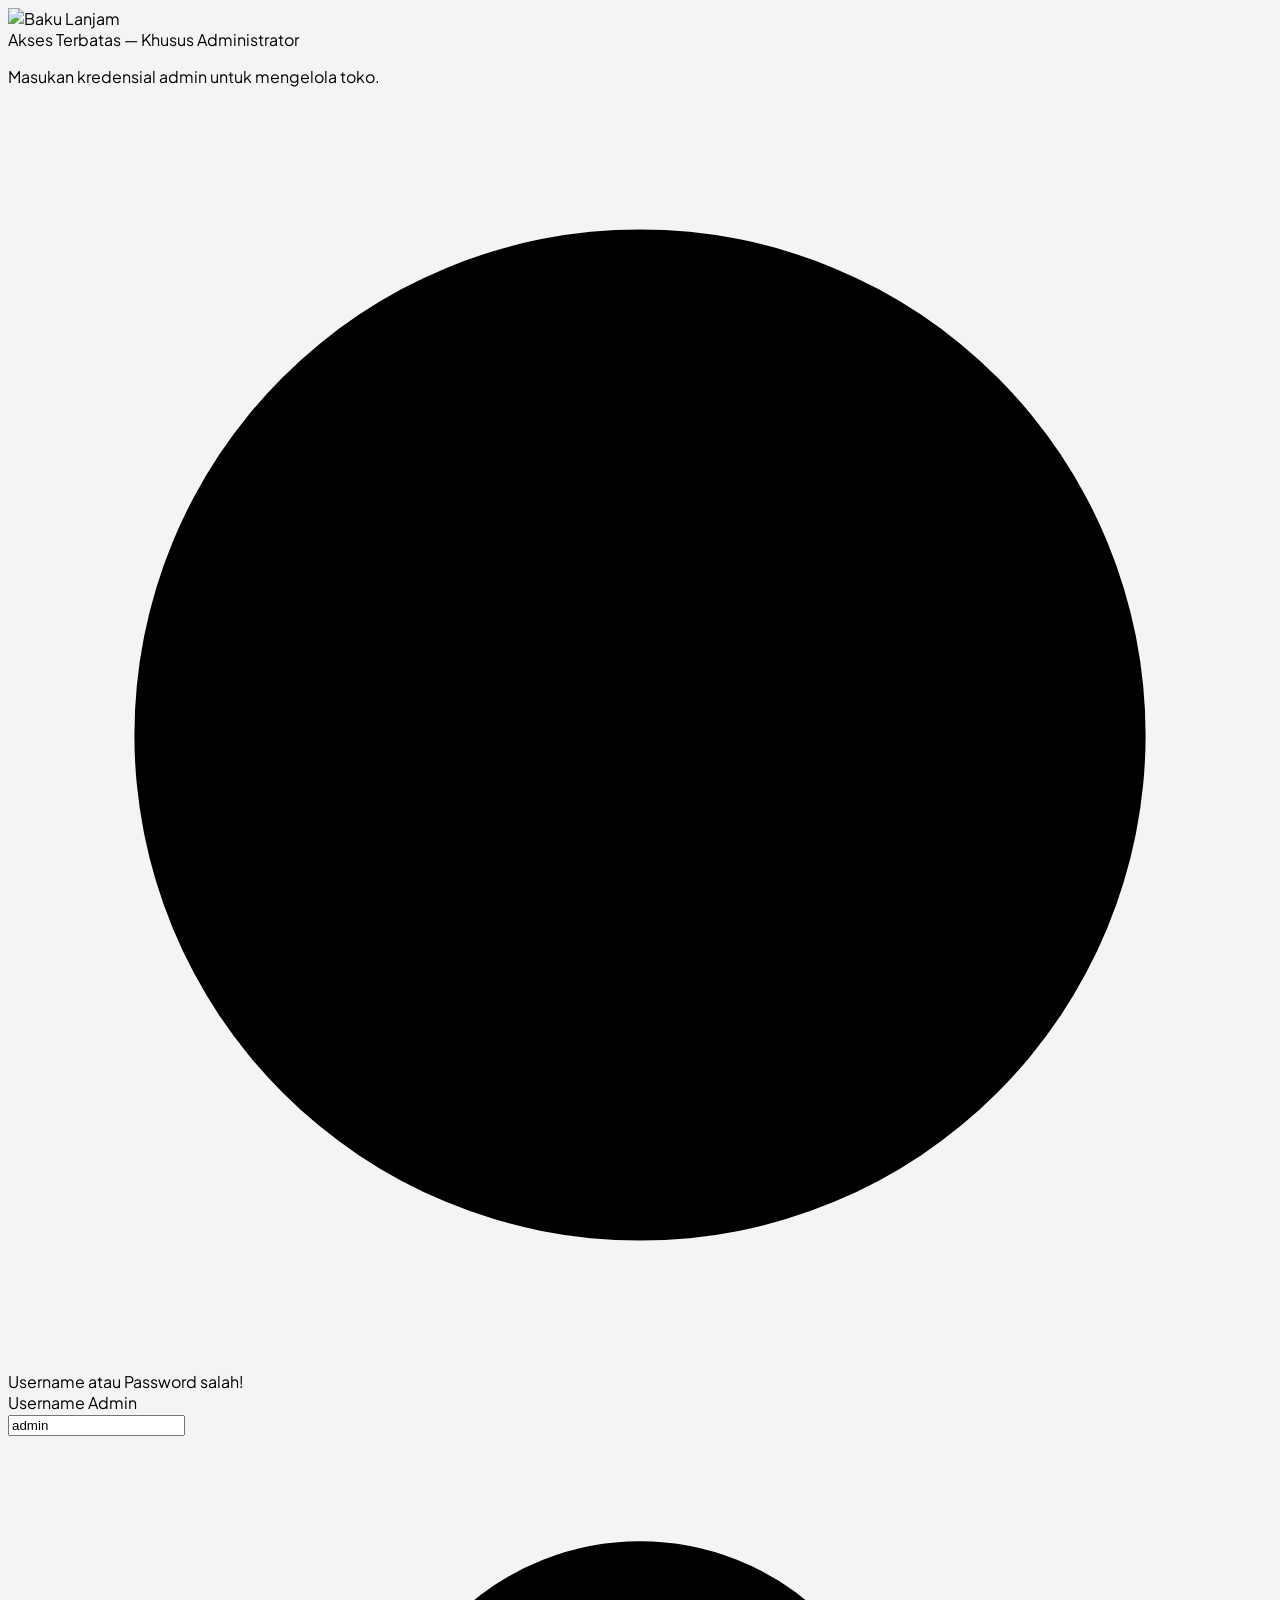
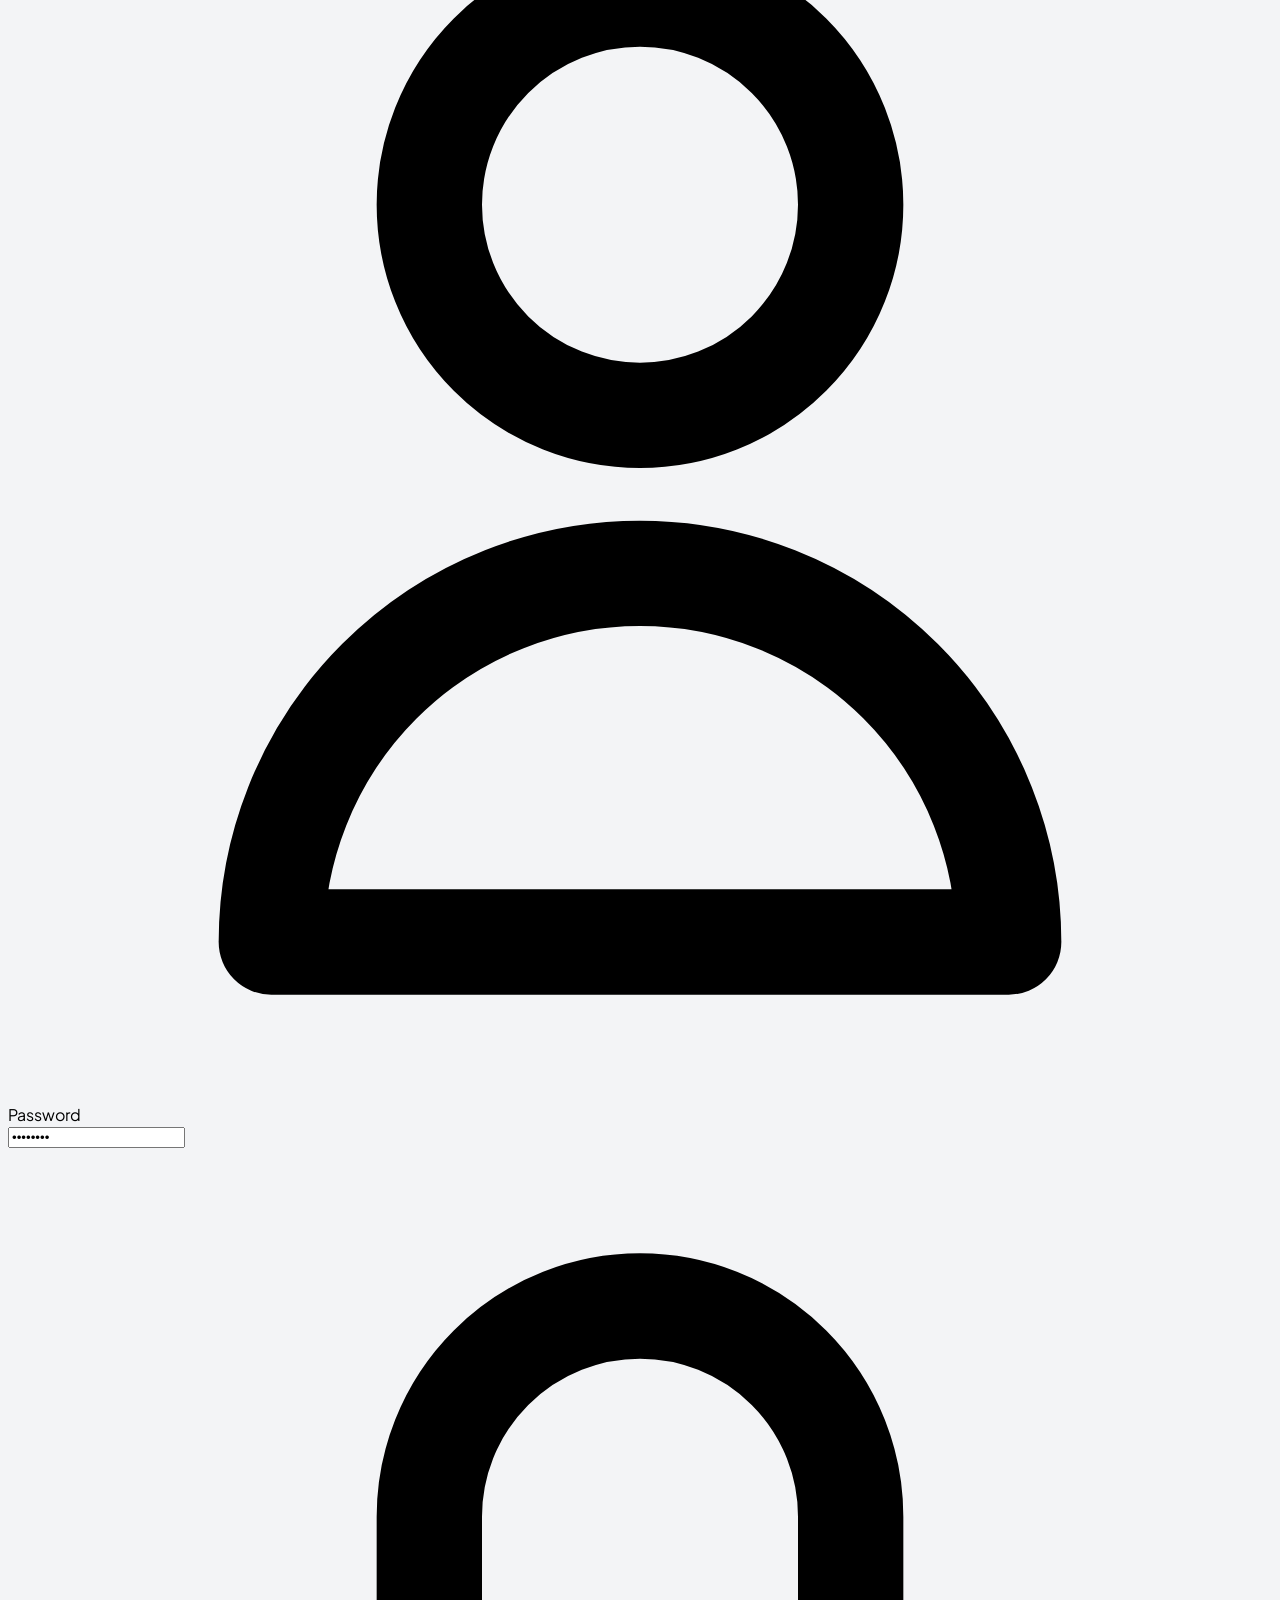
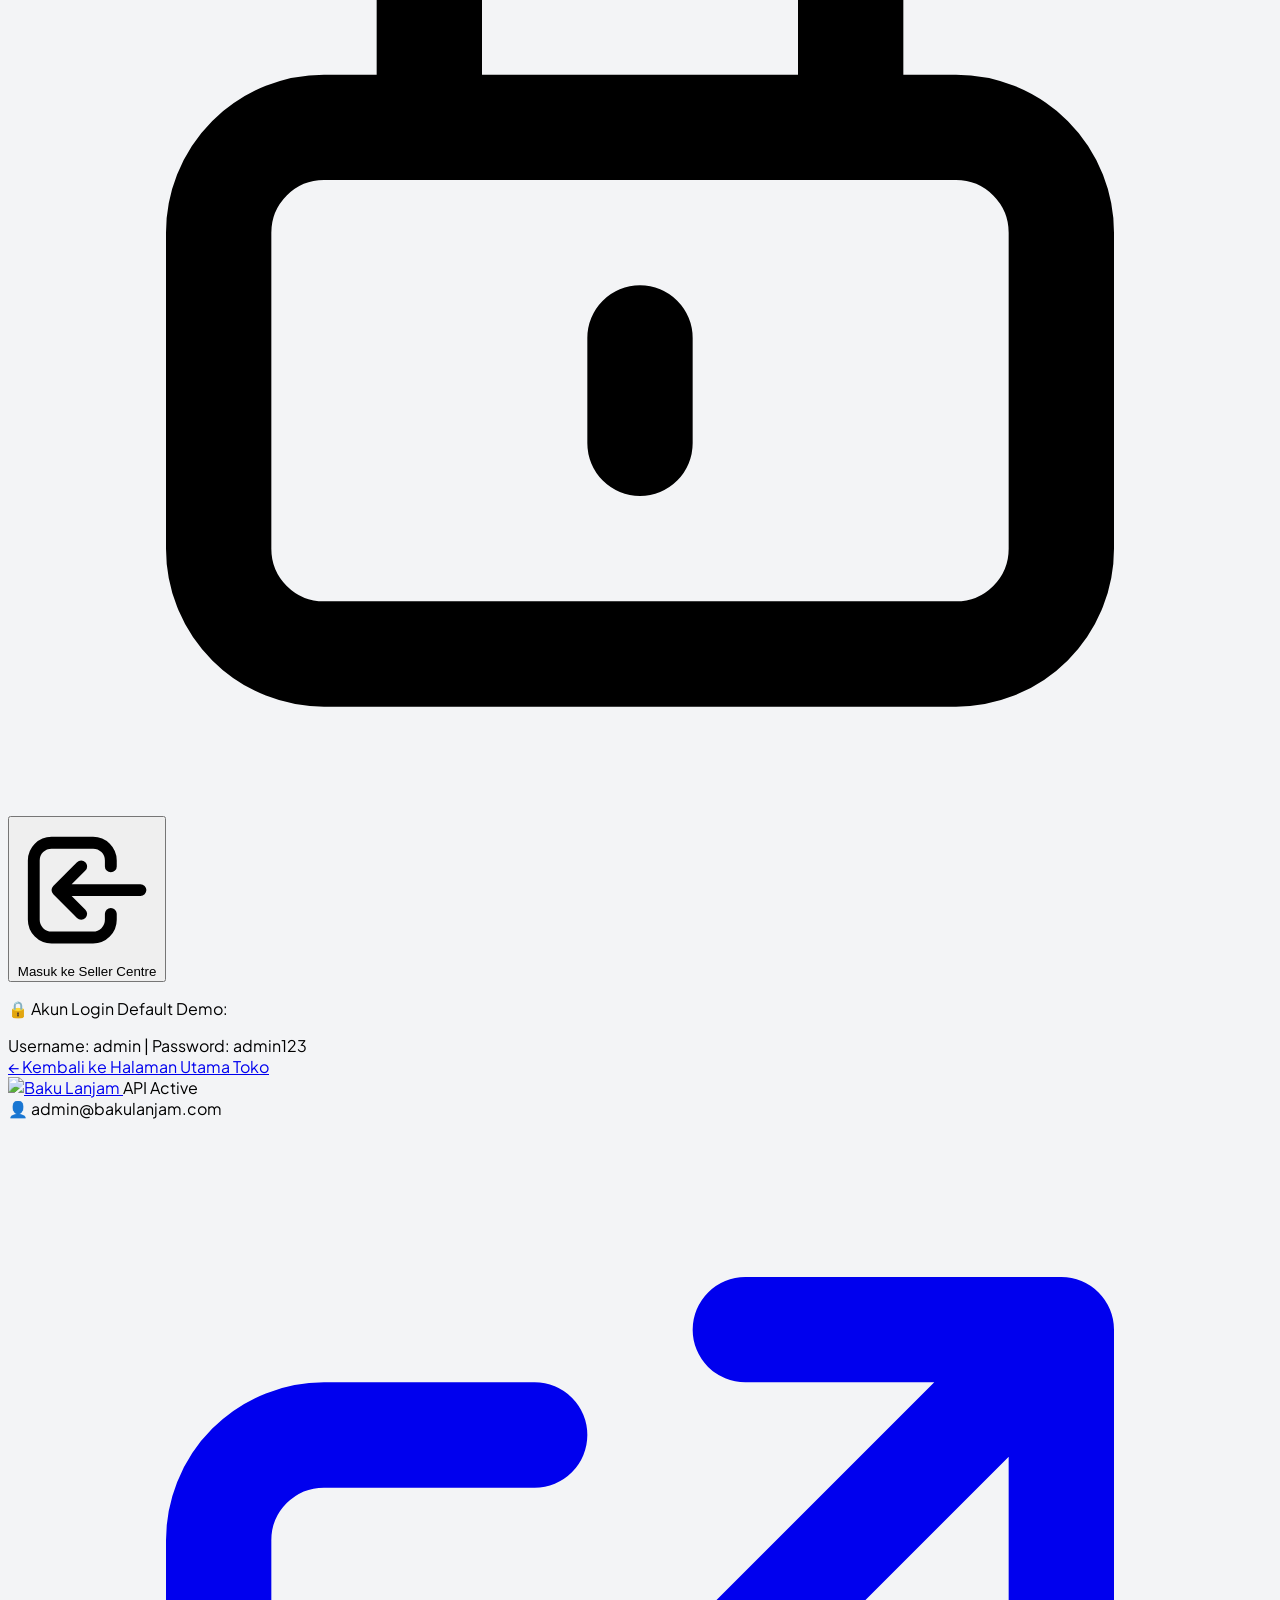
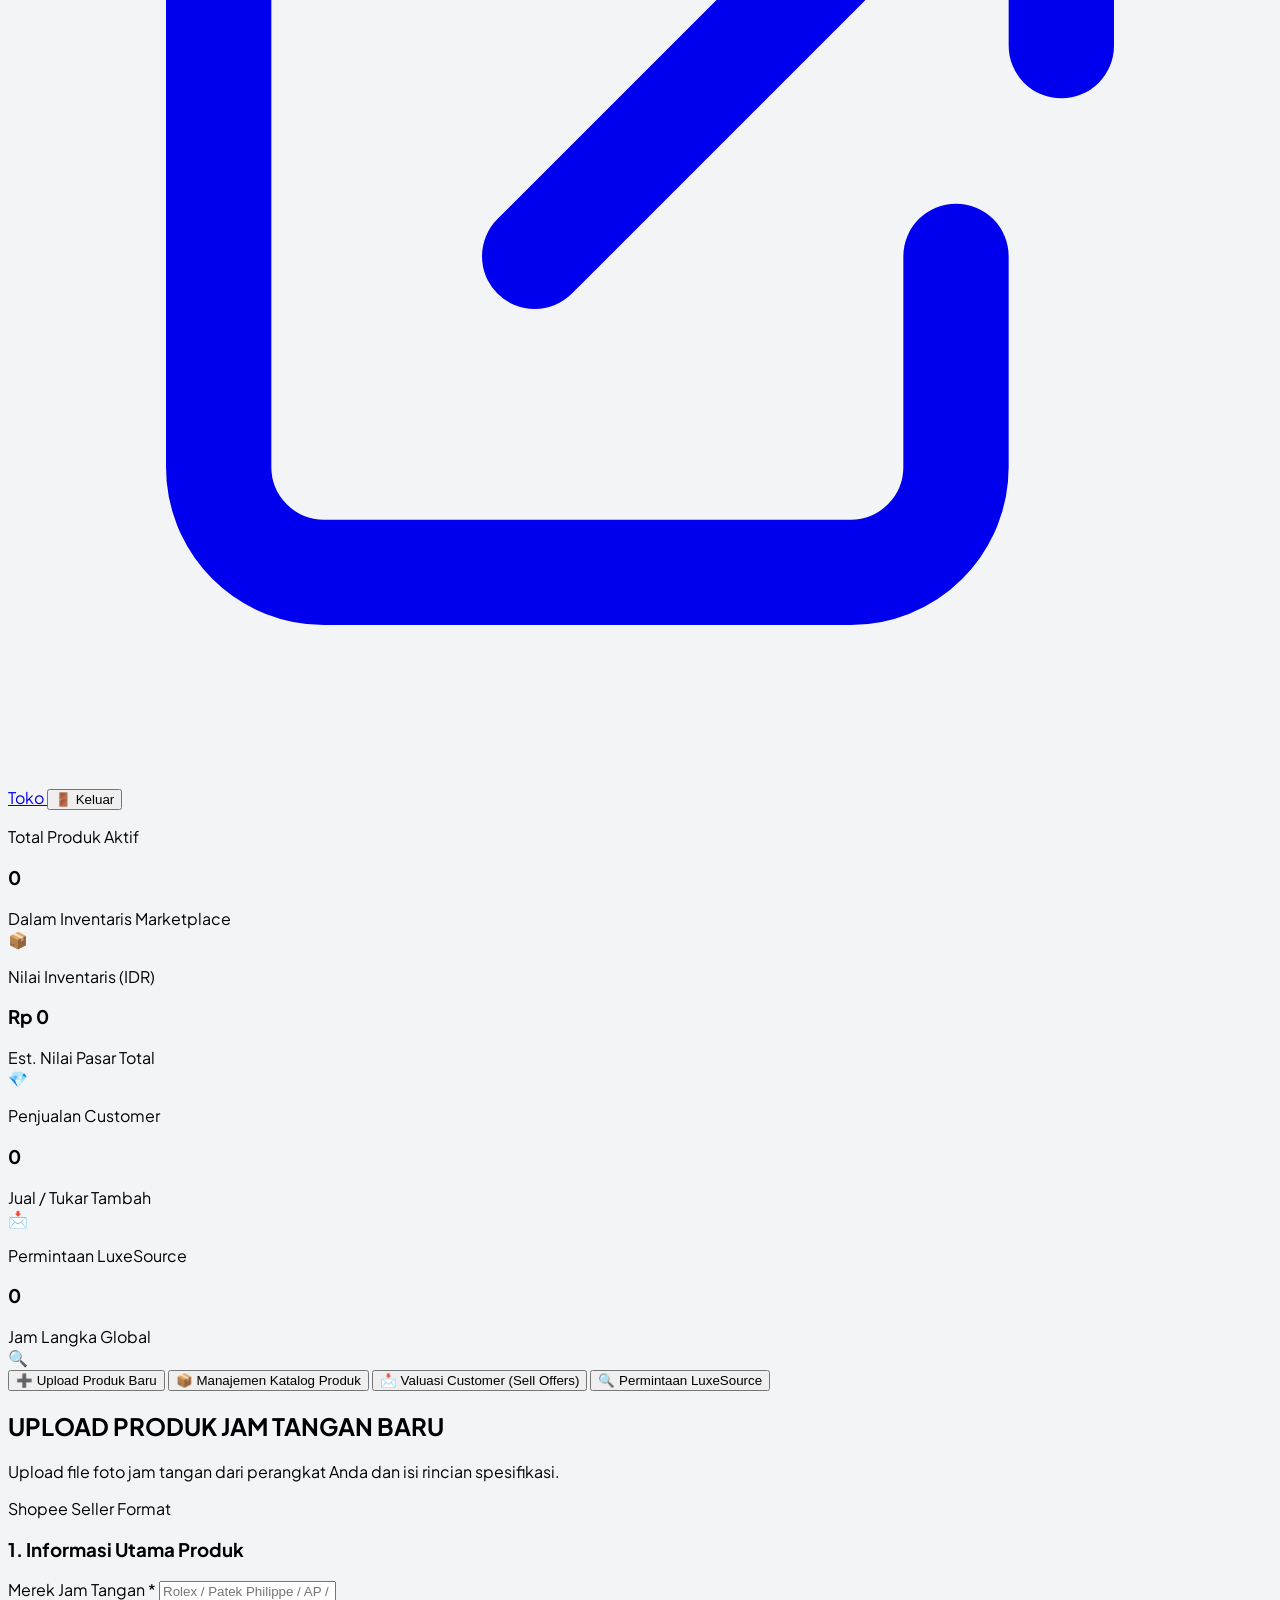
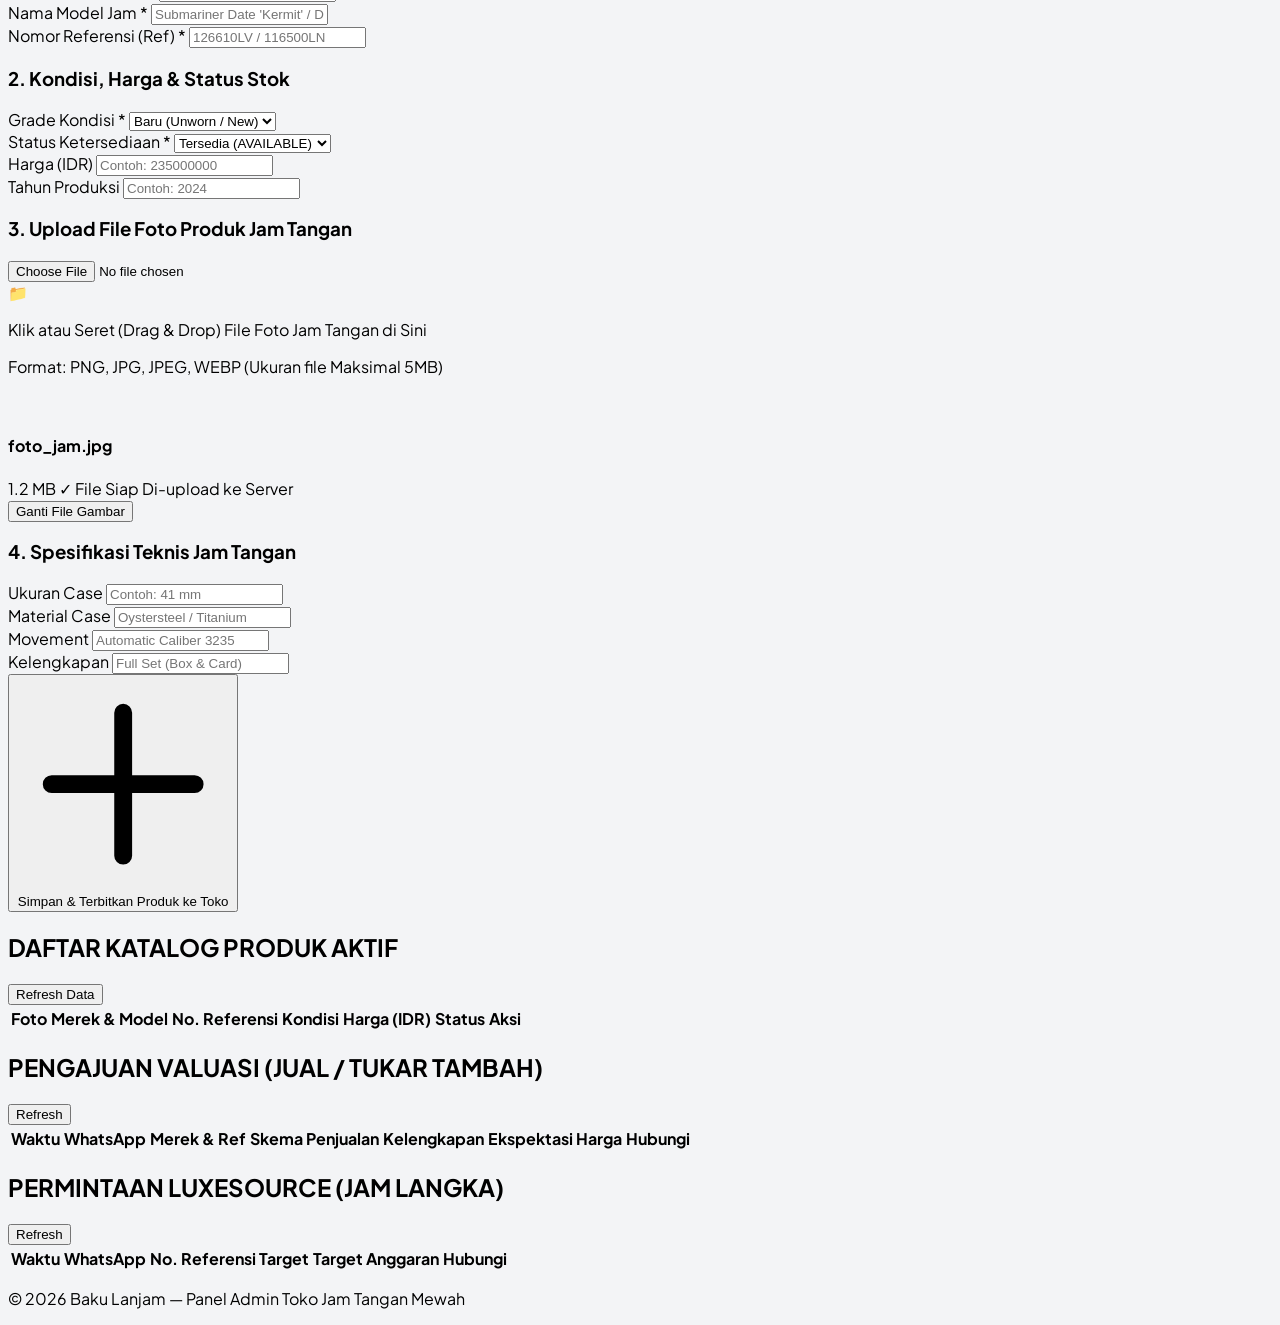
==== commit dae55798: "feat: update catalog, mobile responsive, clean our collection & auto-scroll reviews, configure verce" ====
--- a/public/admin.html
+++ b/public/admin.html
@@ -437,11 +437,9 @@
 
     <!-- JavaScript Seller Engine with File Upload & Auth Gate -->
     <script>
-        const API_BASE_URL = (window.location.hostname === 'localhost' || window.location.hostname === '127.0.0.1') && window.location.port === '8000'
-            ? 'http://localhost:8000/api'
-            : (window.location.port === '' || window.location.port === '80' || window.location.port === '443')
-                ? `${window.location.origin}/api`
-                : 'http://localhost:8000/api';
+        const API_BASE_URL = window.location.port === '8000' || window.location.port === '80' || window.location.port === '443' || window.location.port === ''
+            ? `${window.location.origin}/api`
+            : `${window.location.protocol}//${window.location.hostname}:8000/api`;
         let products = [];
         let selectedImageFile = null;
 
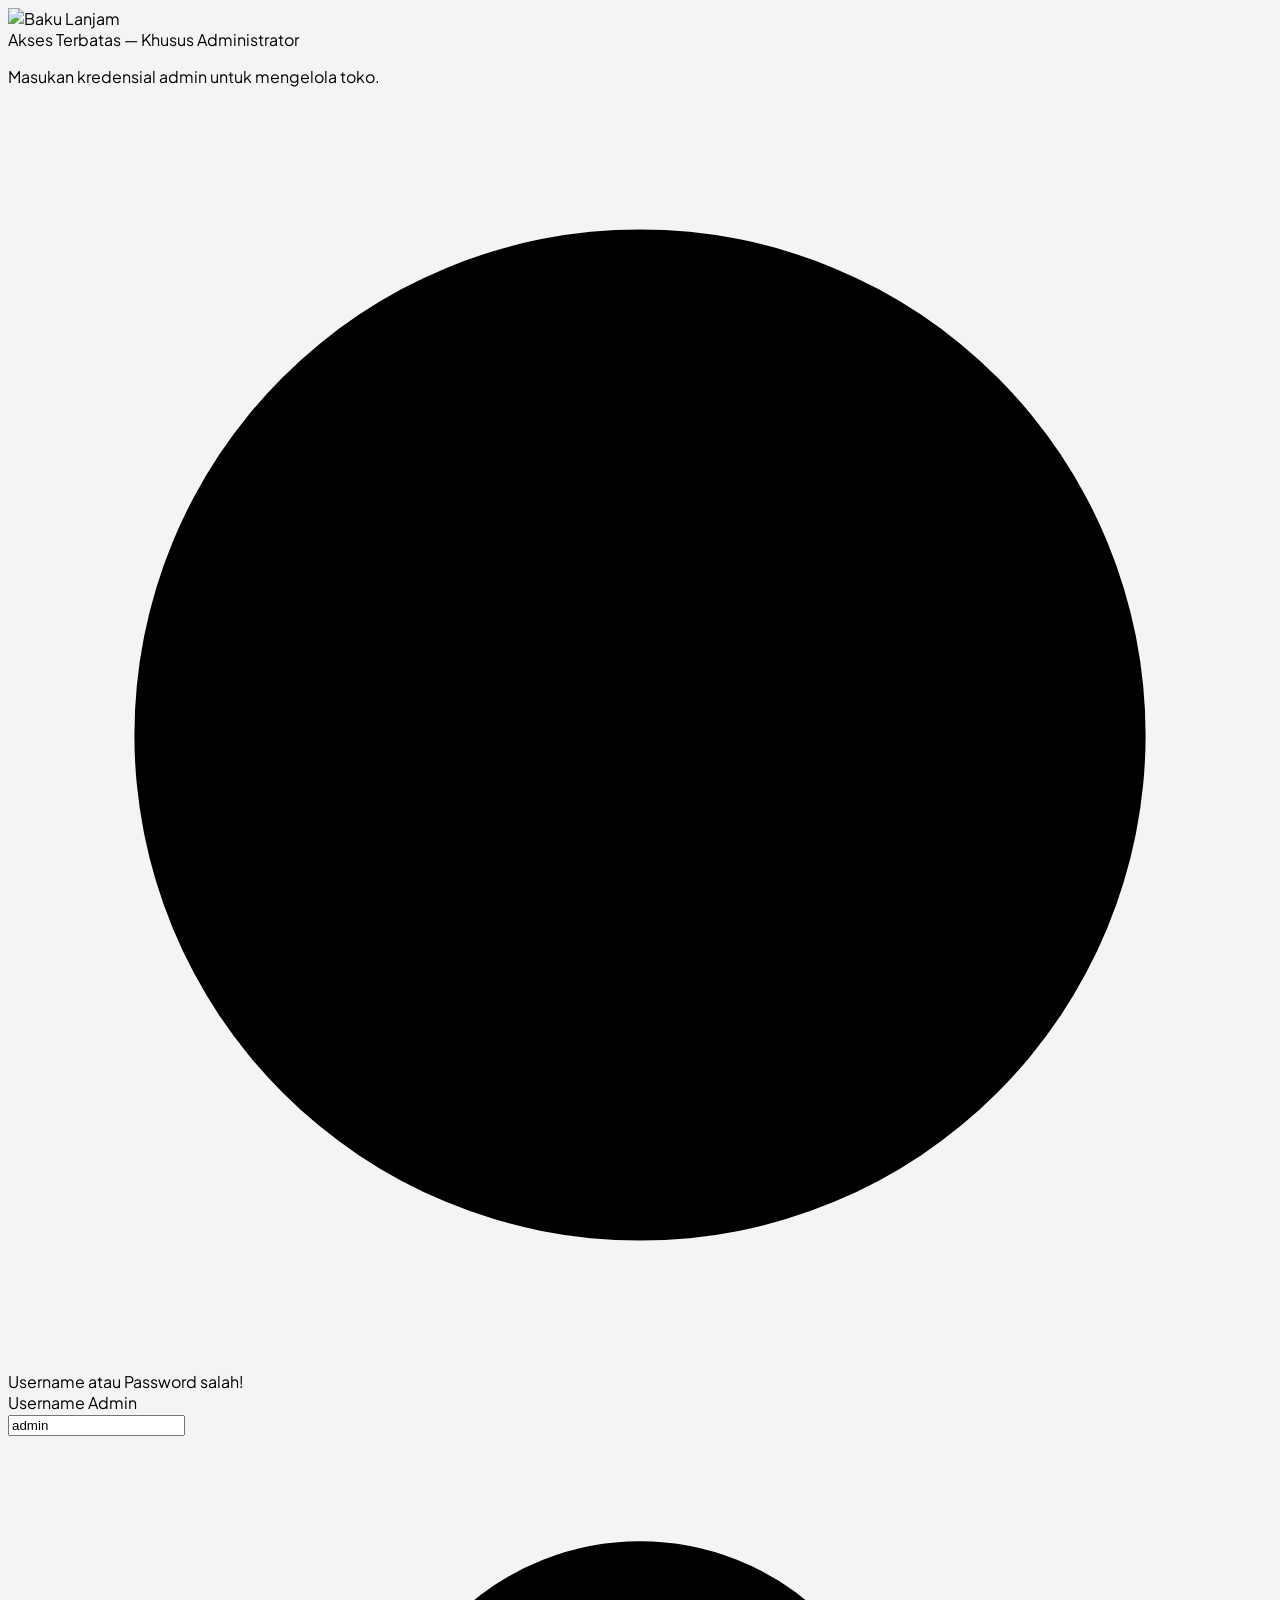
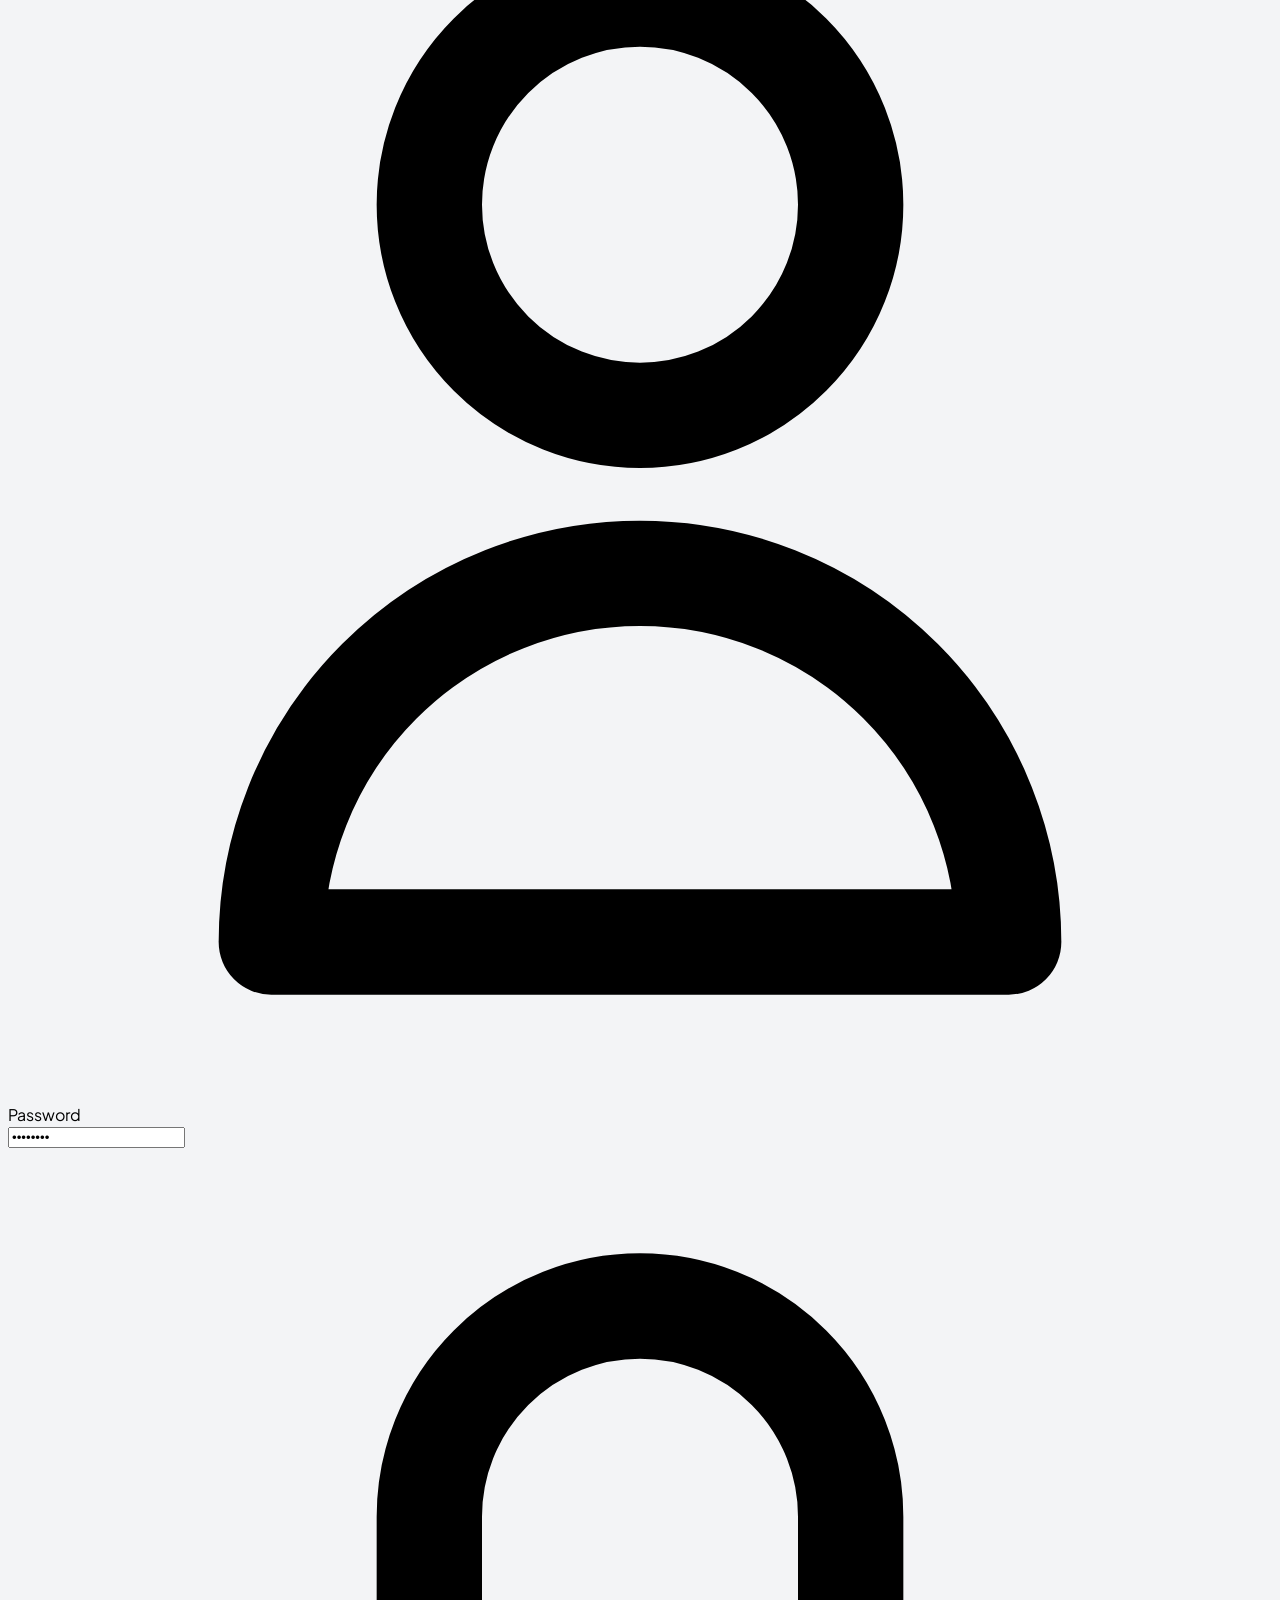
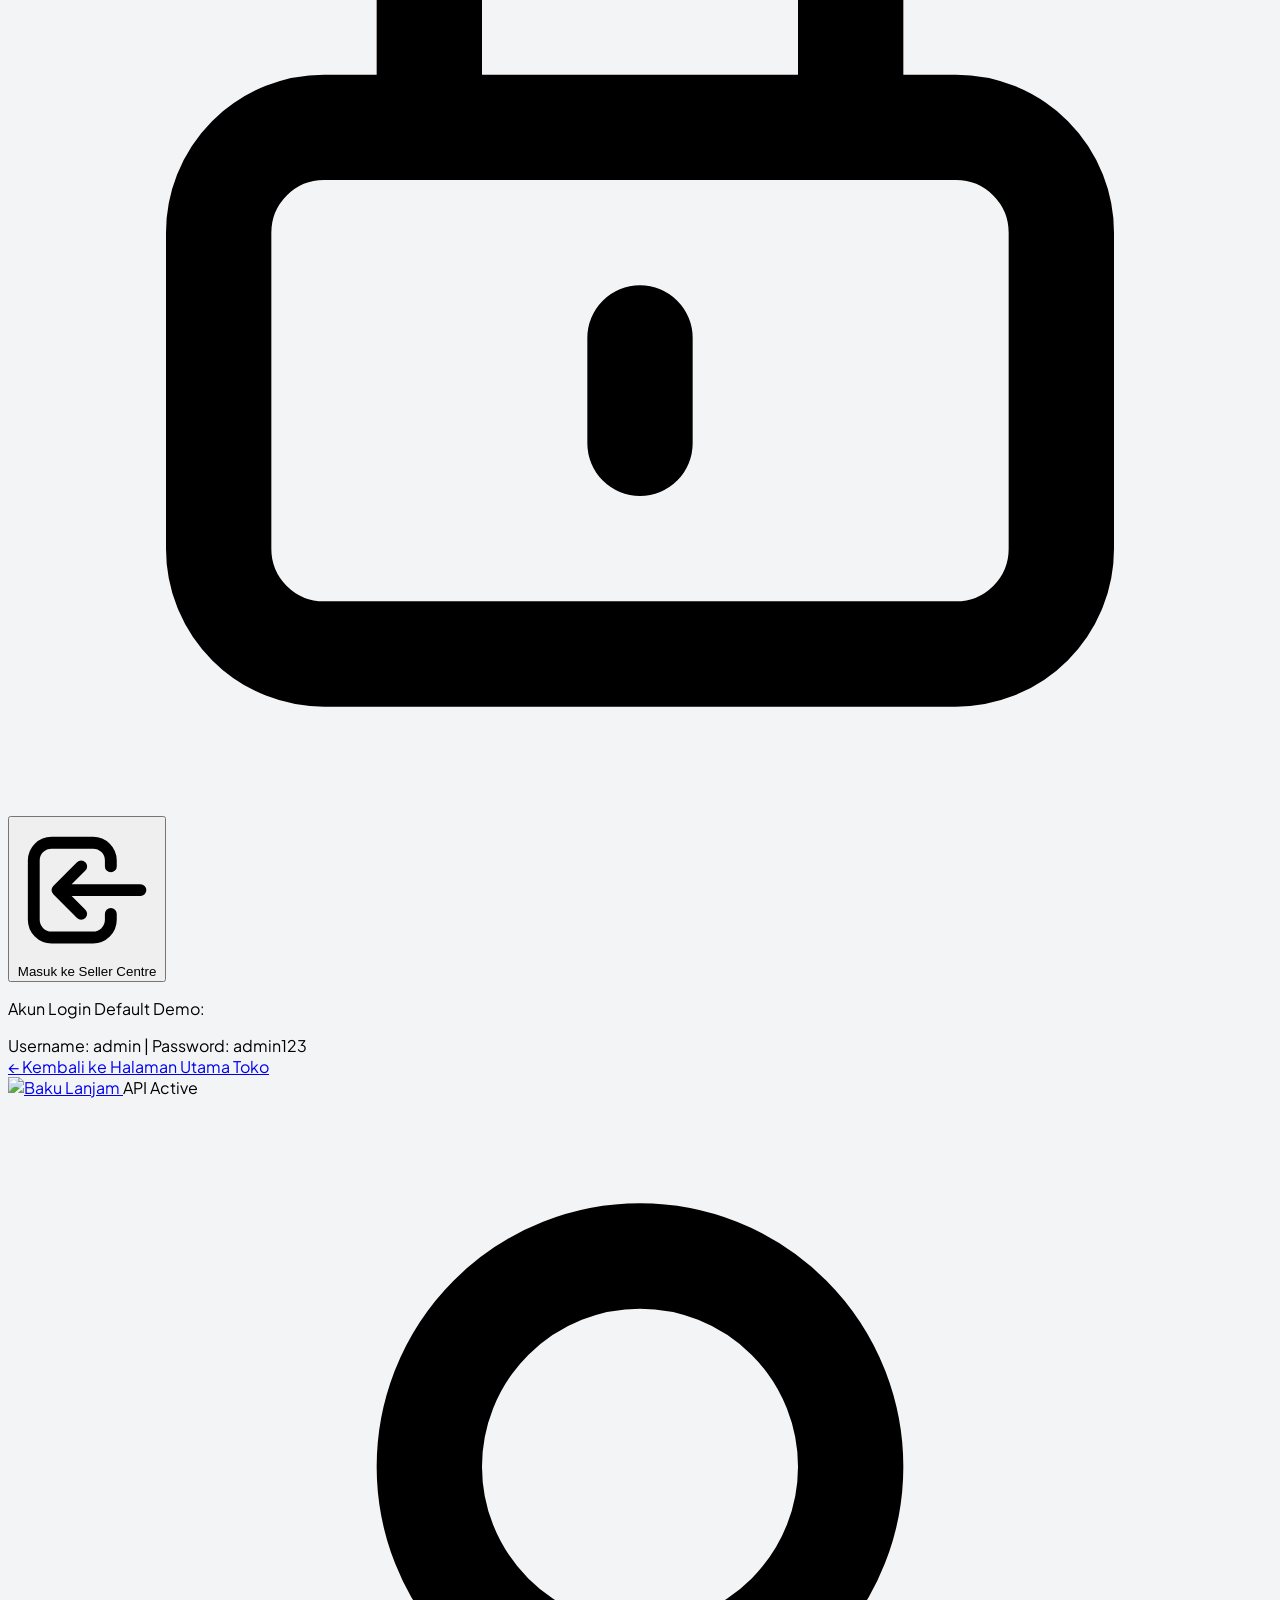
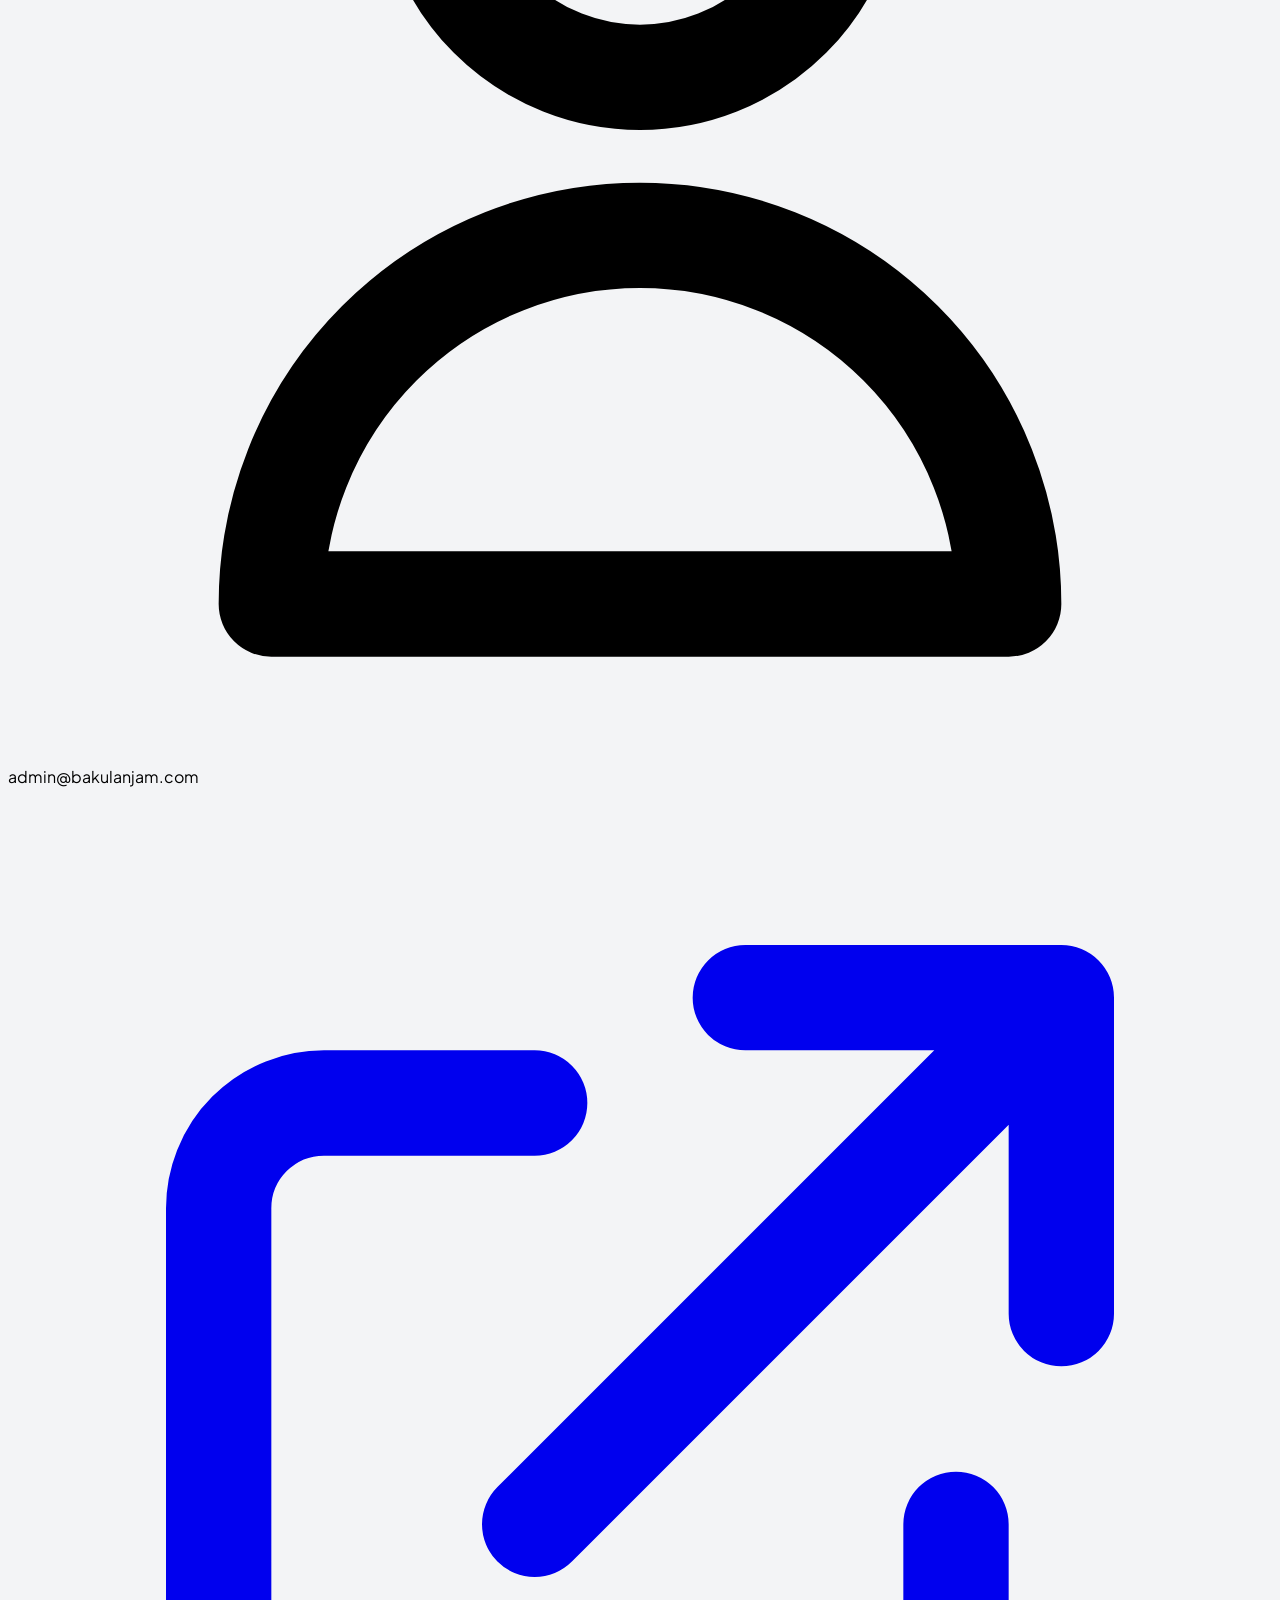
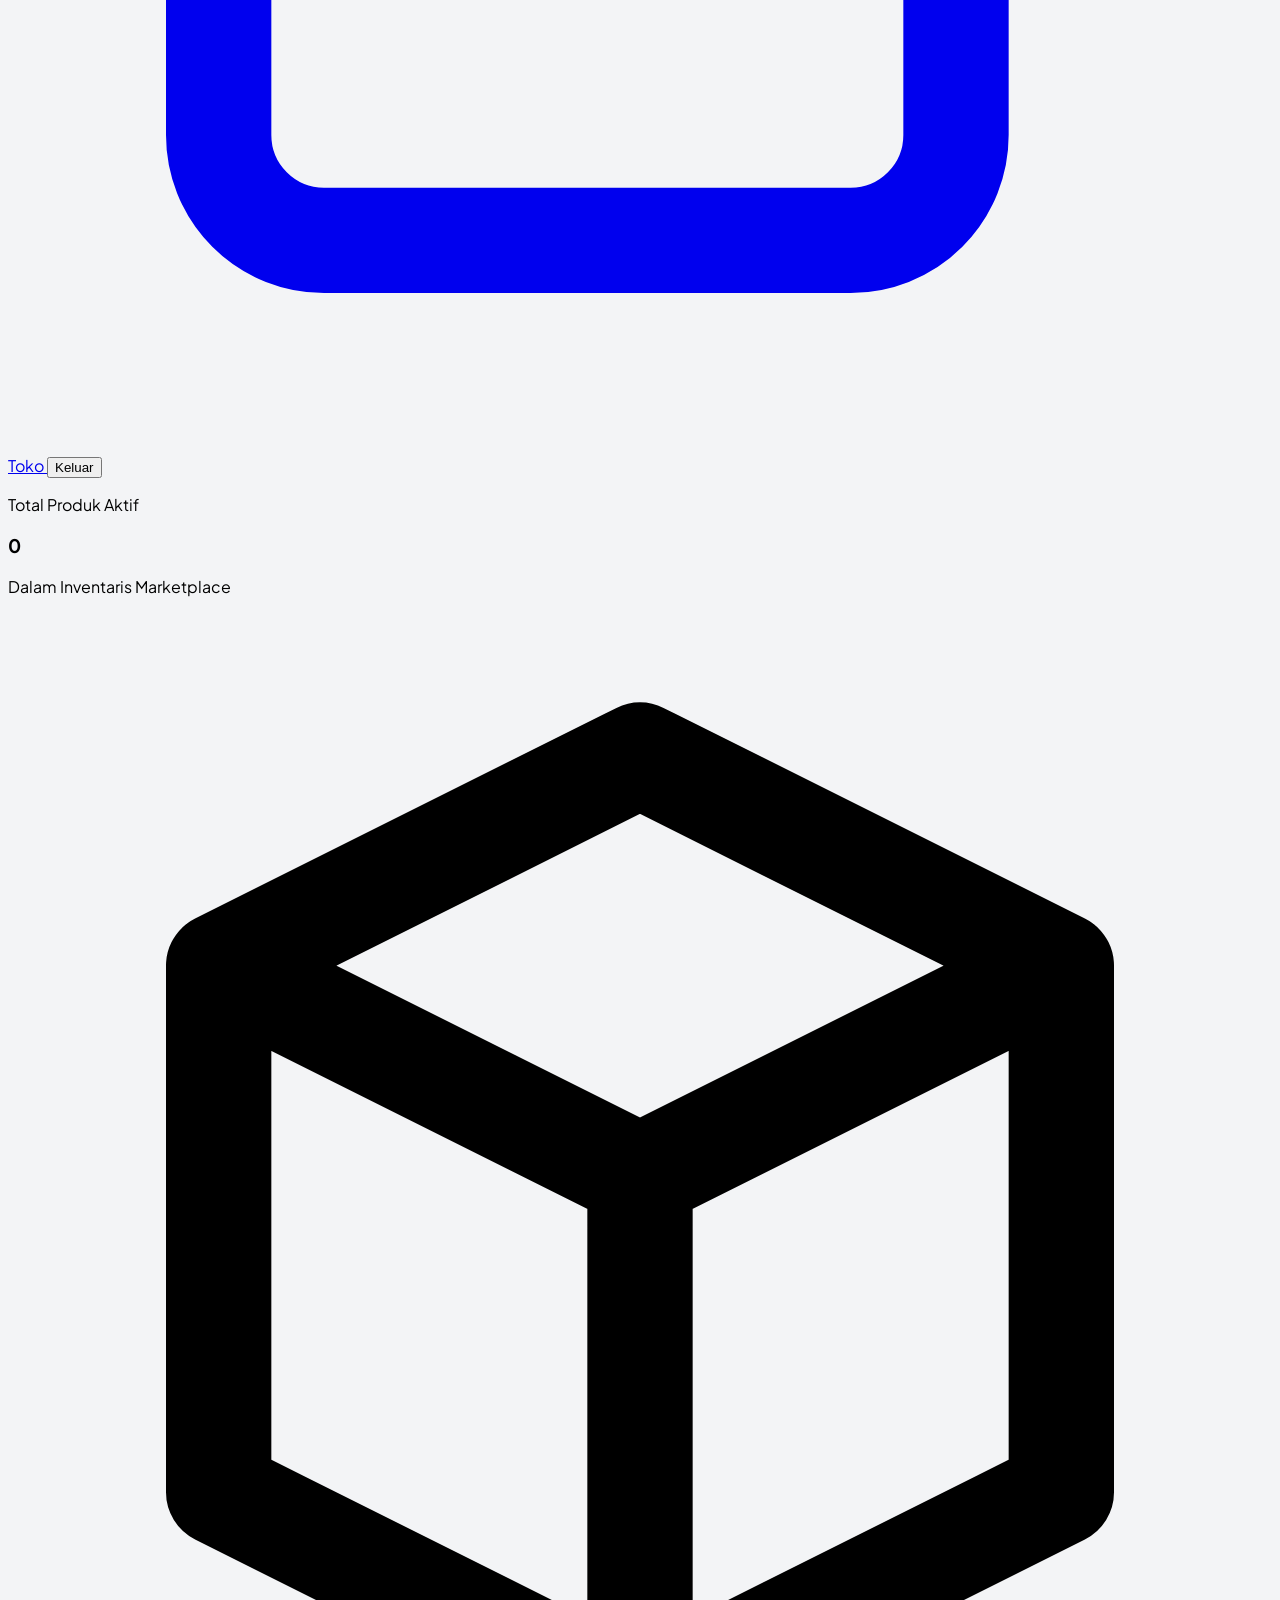
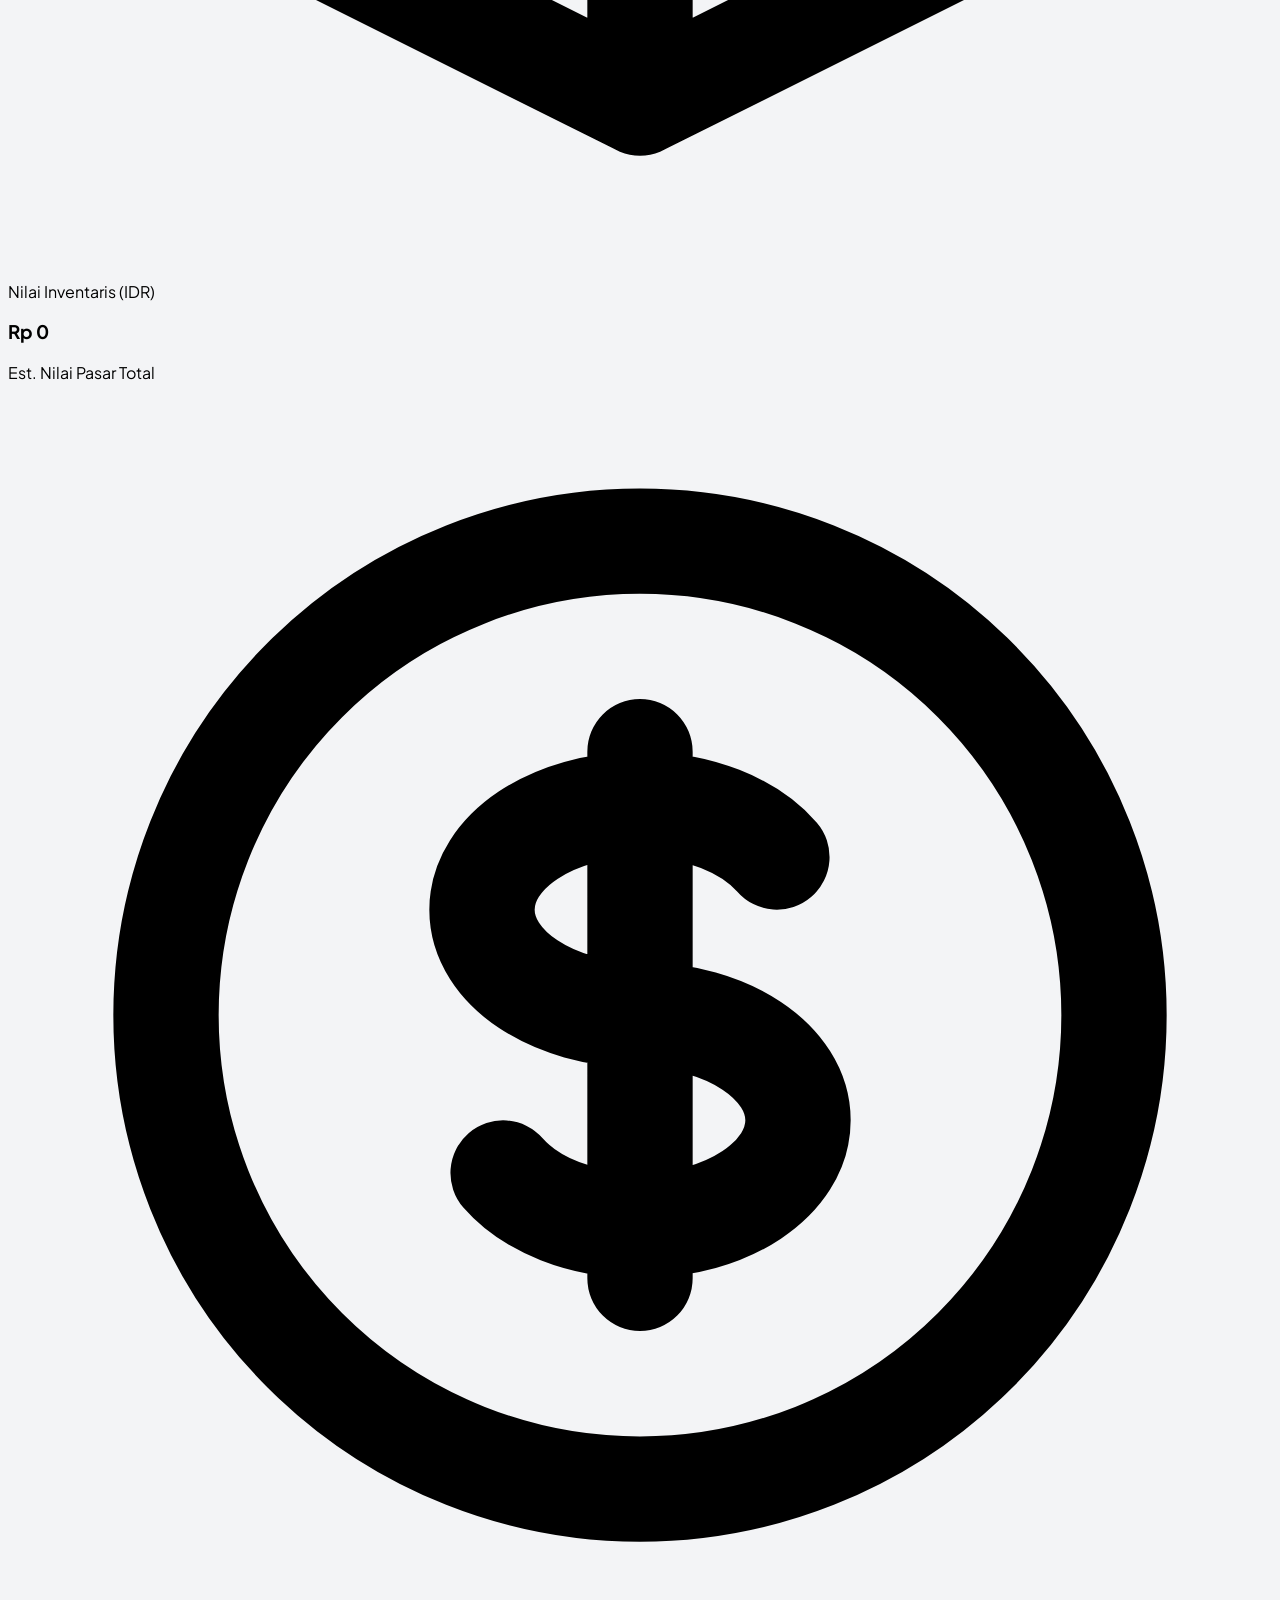
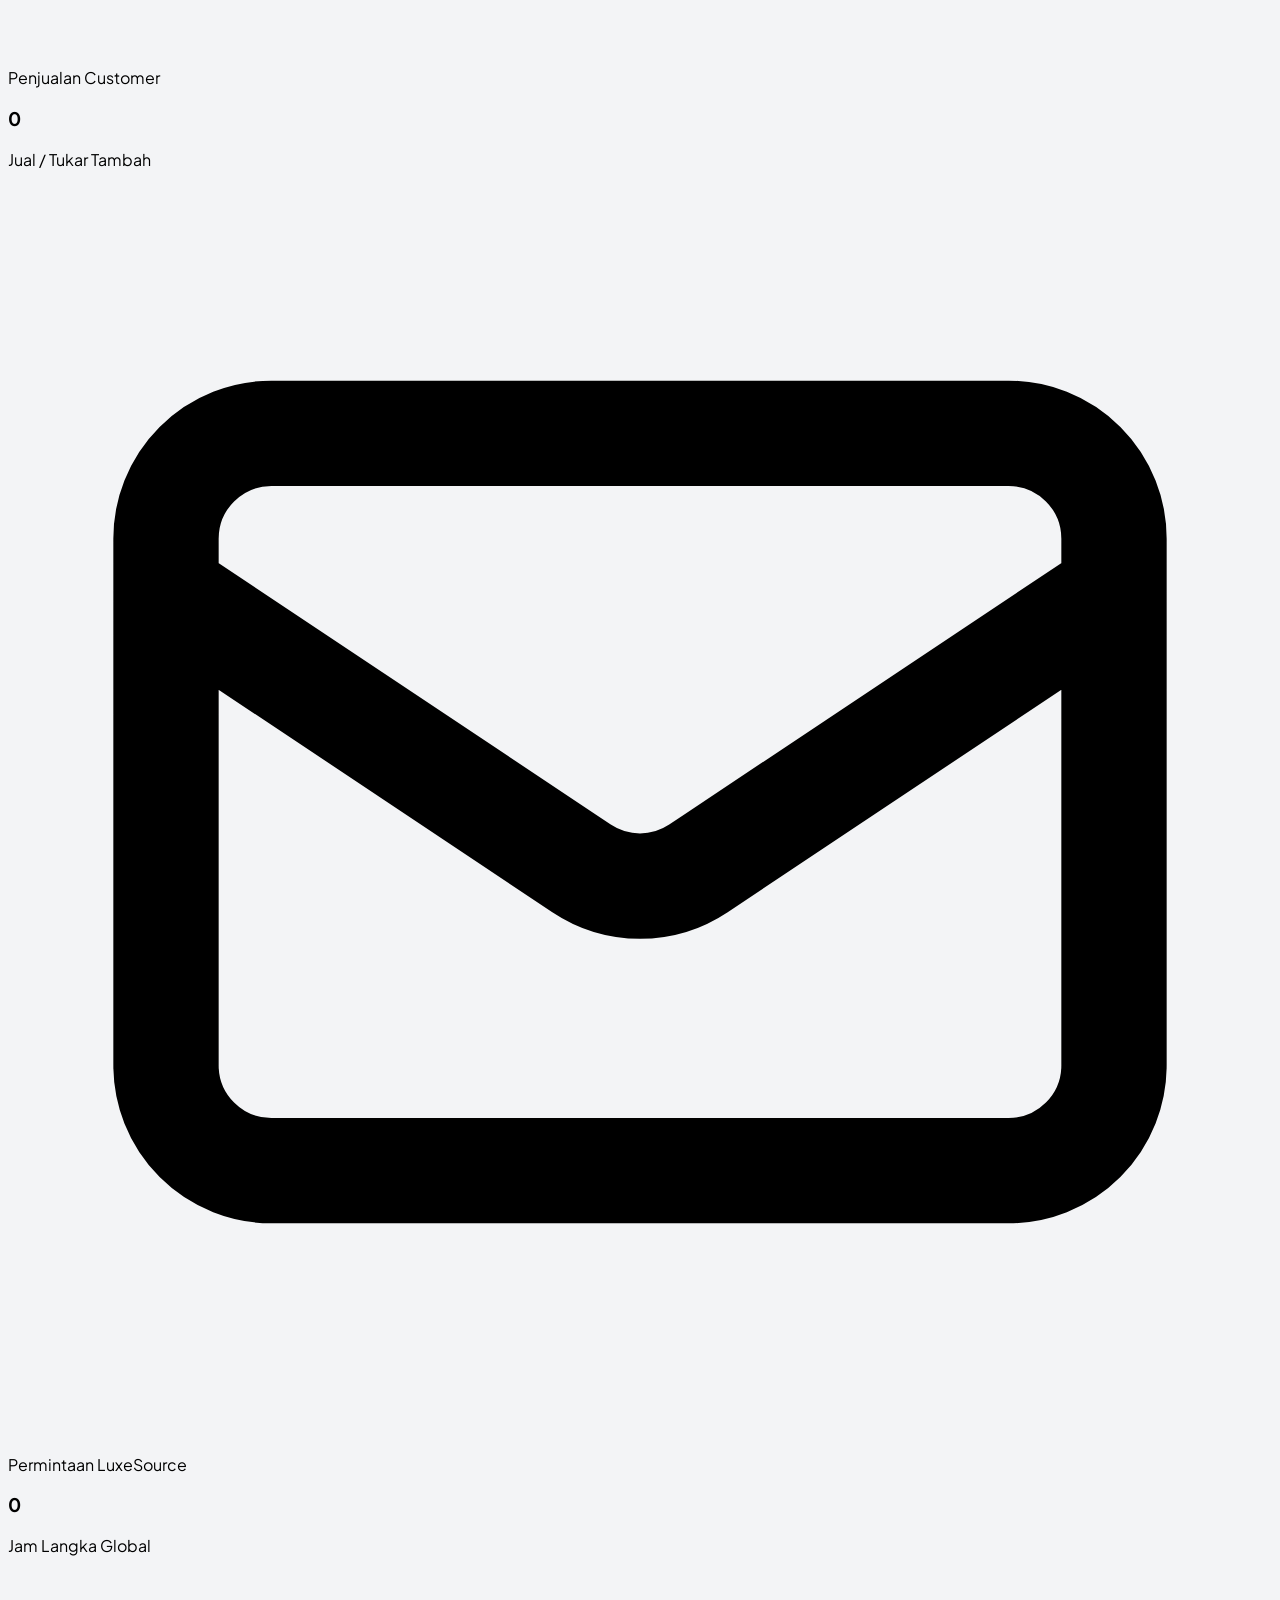
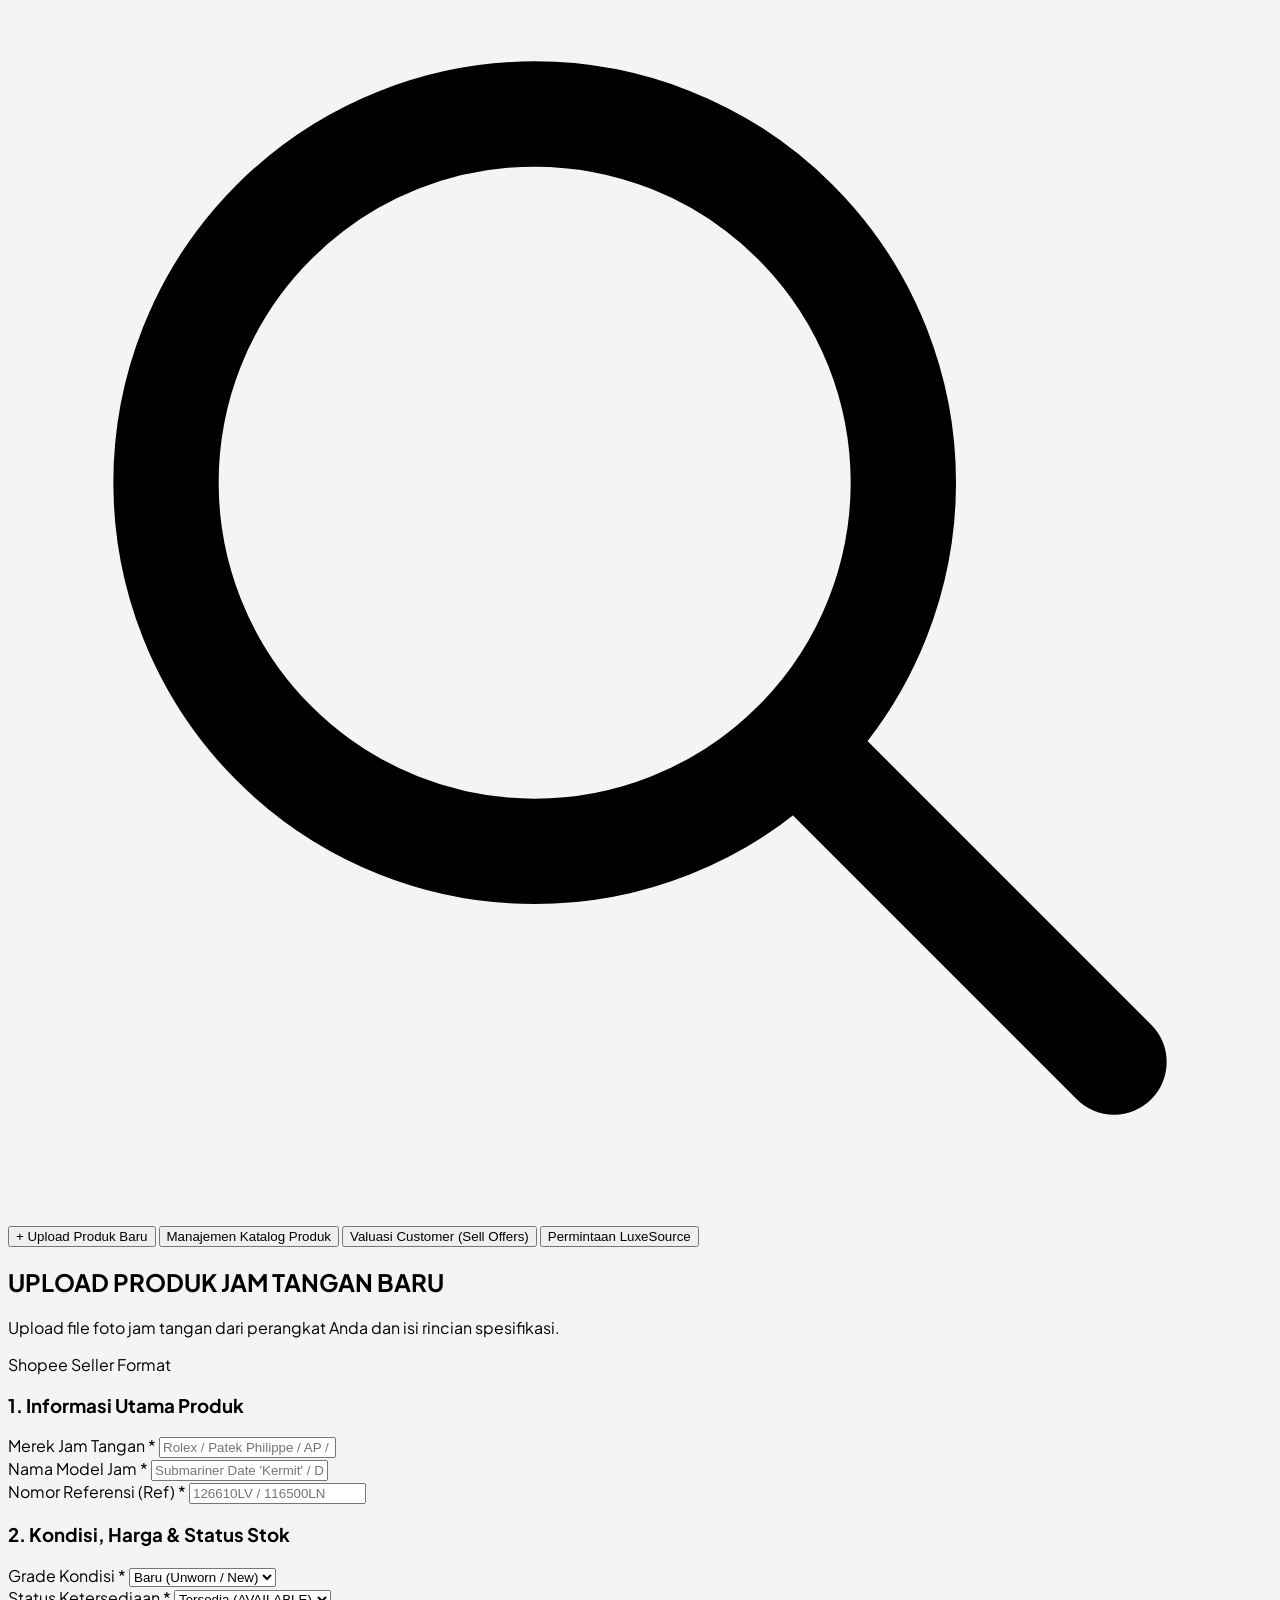
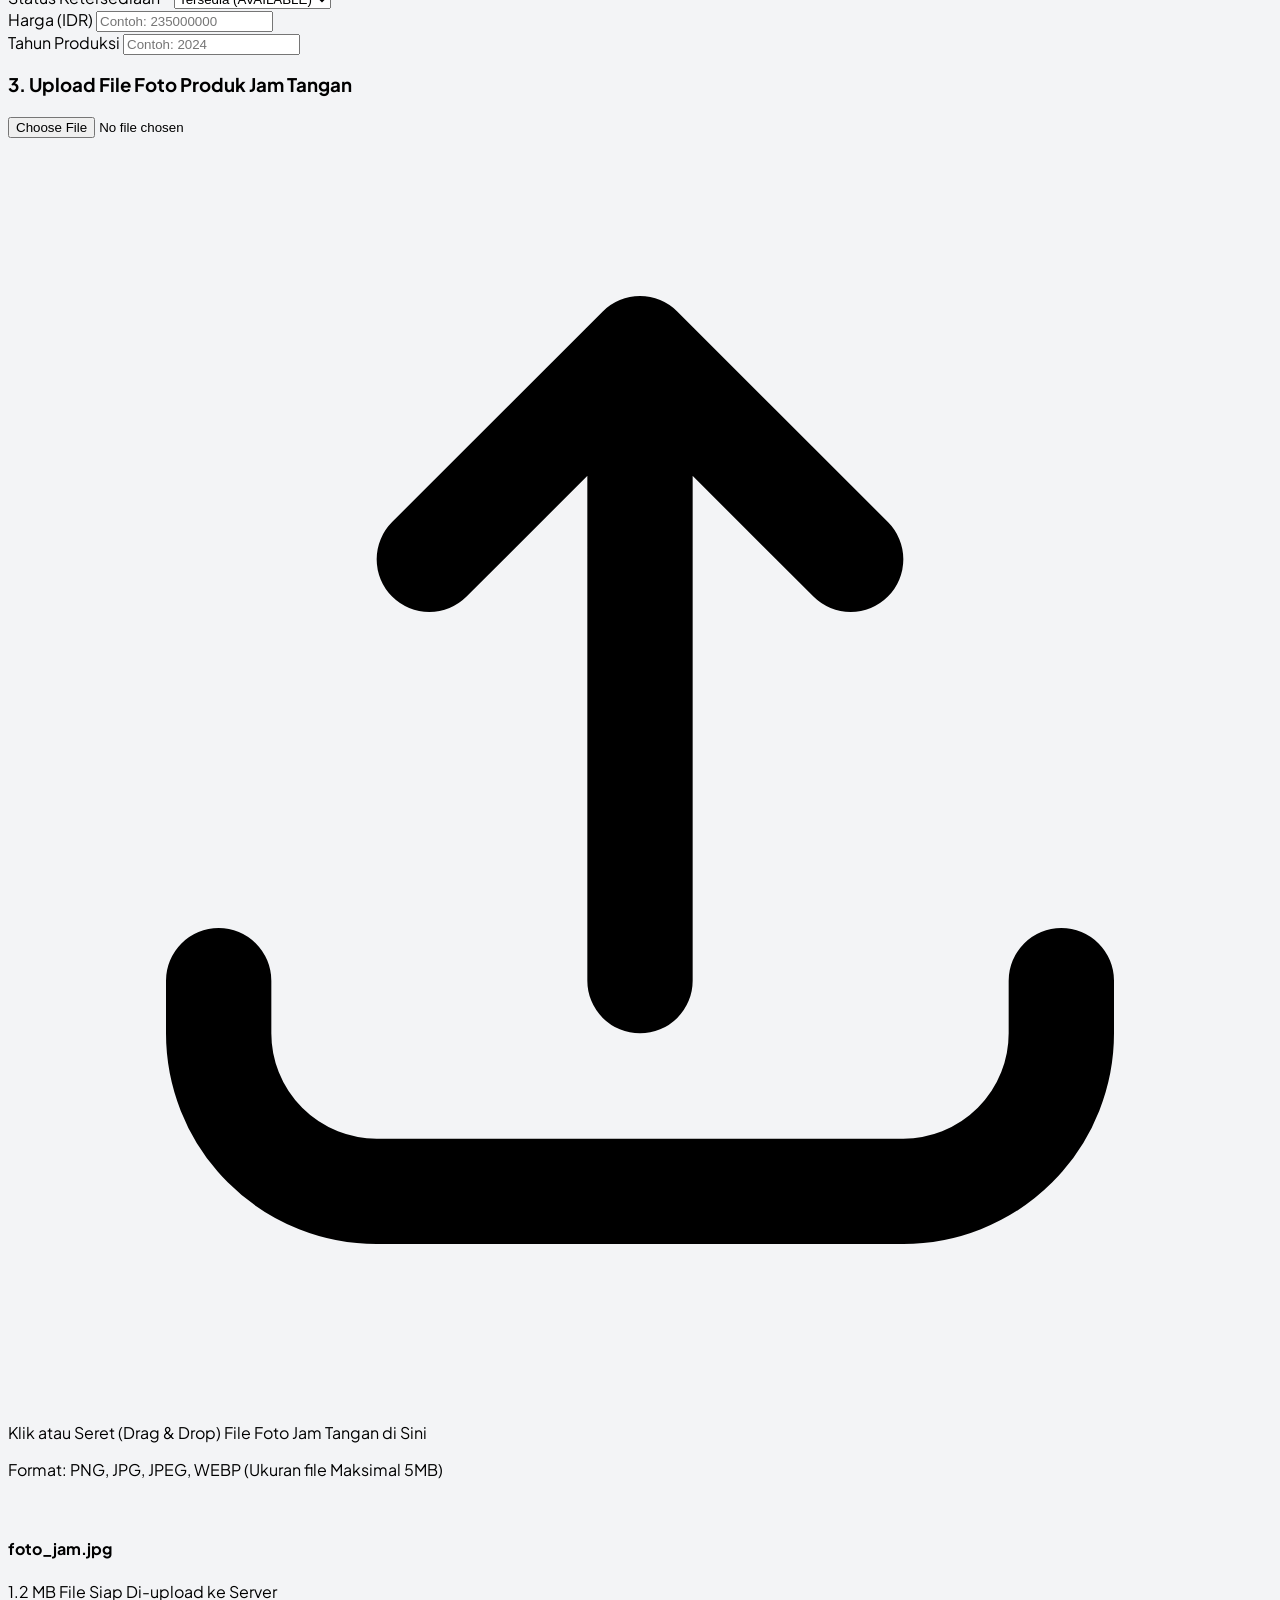
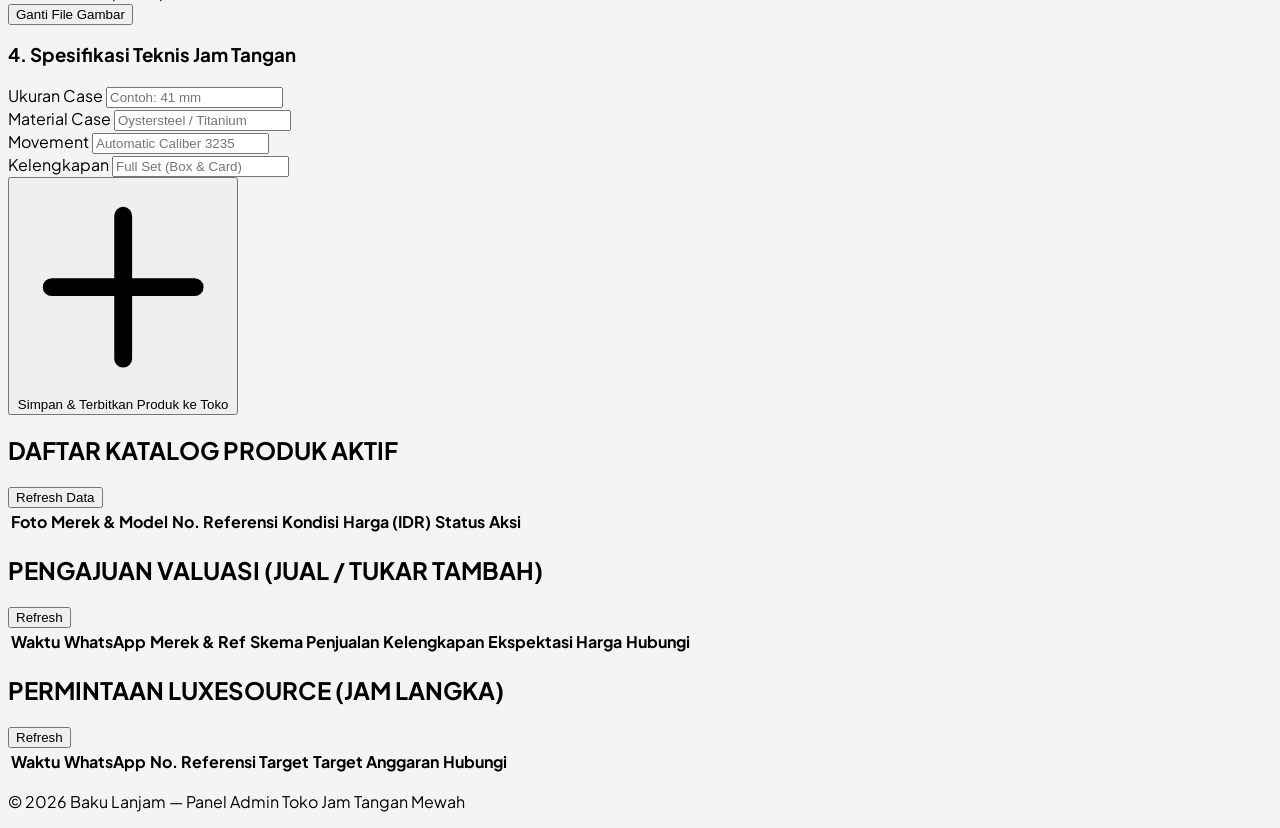
==== commit 15506407: "fix: optimize product catalog mobile responsiveness and remove all emojis from features" ====
--- a/public/admin.html
+++ b/public/admin.html
@@ -89,7 +89,7 @@
             </form>
 
             <div class="mt-6 pt-4 border-t border-gray-100 text-center text-[11px] text-gray-500 font-medium">
-                <p>🔒 Akun Login Default Demo:</p>
+                <p>Akun Login Default Demo:</p>
                 <div class="bg-gray-100 px-3 py-1.5 rounded-lg mt-1 font-mono font-bold text-black inline-block">
                     Username: <span class="text-amber-600">admin</span> | Password: <span class="text-amber-600">admin123</span>
                 </div>
@@ -121,7 +121,7 @@
 
                     <div class="flex items-center gap-4 text-xs font-bold">
                         <div class="hidden sm:flex items-center gap-2 bg-neutral-900 border border-neutral-800 px-3 py-1.5 rounded-xl text-neutral-300">
-                            <span class="text-amber-400">👤</span>
+                            <svg class="w-3.5 h-3.5 text-amber-400" fill="none" stroke="currentColor" viewBox="0 0 24 24"><path stroke-linecap="round" stroke-linejoin="round" stroke-width="2" d="M16 7a4 4 0 11-8 0 4 4 0 018 0zM12 14a7 7 0 00-7 7h14a7 7 0 00-7-7z"></path></svg>
                             <span>admin@bakulanjam.com</span>
                         </div>
 
@@ -131,7 +131,7 @@
                         </a>
 
                         <button onclick="handleAdminLogout()" class="bg-red-600/20 text-red-400 hover:bg-red-600 hover:text-white border border-red-500/30 px-3.5 py-1.5 rounded-xl transition-all">
-                            🚪 Keluar
+                            Keluar
                         </button>
                     </div>
                 </div>
@@ -149,7 +149,9 @@
                         <h3 id="stat-total-products" class="text-2xl font-extrabold text-black mt-1">0</h3>
                         <span class="text-[11px] text-gray-400 font-medium">Dalam Inventaris Marketplace</span>
                     </div>
-                    <div class="w-12 h-12 bg-black text-white rounded-2xl flex items-center justify-center font-bold text-xl">📦</div>
+                    <div class="w-12 h-12 bg-black text-white rounded-2xl flex items-center justify-center">
+                        <svg class="w-6 h-6" fill="none" stroke="currentColor" viewBox="0 0 24 24"><path stroke-linecap="round" stroke-linejoin="round" stroke-width="2" d="M20 7l-8-4-8 4m16 0l-8 4m8-4v10l-8 4m0-10L4 7m8 4v10M4 7v10l8 4"></path></svg>
+                    </div>
                 </div>
 
                 <div class="bg-white p-5 rounded-2xl border border-gray-200 shadow-sm flex items-center justify-between">
@@ -158,7 +160,9 @@
                         <h3 id="stat-total-value" class="text-lg font-extrabold text-black mt-1">Rp 0</h3>
                         <span class="text-[11px] text-gray-400 font-medium">Est. Nilai Pasar Total</span>
                     </div>
-                    <div class="w-12 h-12 bg-amber-500 text-black rounded-2xl flex items-center justify-center font-bold text-xl">💎</div>
+                    <div class="w-12 h-12 bg-amber-500 text-black rounded-2xl flex items-center justify-center">
+                        <svg class="w-6 h-6" fill="none" stroke="currentColor" viewBox="0 0 24 24"><path stroke-linecap="round" stroke-linejoin="round" stroke-width="2" d="M12 8c-1.657 0-3 .895-3 2s1.343 2 3 2 3 .895 3 2-1.343 2-3 2m0-8c1.11 0 2.08.402 2.599 1M12 8V7m0 1v8m0 0v1m0-1c-1.11 0-2.08-.402-2.599-1M21 12a9 9 0 11-18 0 9 9 0 0118 0z"></path></svg>
+                    </div>
                 </div>
 
                 <div class="bg-white p-5 rounded-2xl border border-gray-200 shadow-sm flex items-center justify-between">
@@ -167,7 +171,9 @@
                         <h3 id="stat-total-offers" class="text-2xl font-extrabold text-black mt-1">0</h3>
                         <span class="text-[11px] text-emerald-600 font-bold">Jual / Tukar Tambah</span>
                     </div>
-                    <div class="w-12 h-12 bg-emerald-600 text-white rounded-2xl flex items-center justify-center font-bold text-xl">📩</div>
+                    <div class="w-12 h-12 bg-emerald-600 text-white rounded-2xl flex items-center justify-center">
+                        <svg class="w-6 h-6" fill="none" stroke="currentColor" viewBox="0 0 24 24"><path stroke-linecap="round" stroke-linejoin="round" stroke-width="2" d="M3 8l7.89 5.26a2 2 0 002.22 0L21 8M5 19h14a2 2 0 002-2V7a2 2 0 00-2-2H5a2 2 0 00-2 2v10a2 2 0 002 2z"></path></svg>
+                    </div>
                 </div>
 
                 <div class="bg-white p-5 rounded-2xl border border-gray-200 shadow-sm flex items-center justify-between">
@@ -176,7 +182,9 @@
                         <h3 id="stat-total-sourcing" class="text-2xl font-extrabold text-black mt-1">0</h3>
                         <span class="text-[11px] text-purple-600 font-bold">Jam Langka Global</span>
                     </div>
-                    <div class="w-12 h-12 bg-purple-600 text-white rounded-2xl flex items-center justify-center font-bold text-xl">🔍</div>
+                    <div class="w-12 h-12 bg-purple-600 text-white rounded-2xl flex items-center justify-center">
+                        <svg class="w-6 h-6" fill="none" stroke="currentColor" viewBox="0 0 24 24"><path stroke-linecap="round" stroke-linejoin="round" stroke-width="2" d="M21 21l-6-6m2-5a7 7 0 11-14 0 7 7 0 0114 0z"></path></svg>
+                    </div>
                 </div>
             </div>
 
@@ -184,19 +192,19 @@
             <div class="bg-white rounded-2xl border border-gray-200 p-2 mb-8 flex flex-wrap gap-2 shadow-sm">
                 <button onclick="switchTab('upload')" id="tab-btn-upload"
                     class="flex-1 py-3 px-5 rounded-xl text-xs font-bold uppercase tracking-wider transition-all bg-black text-white shadow-md">
-                    ➕ Upload Produk Baru
+                    + Upload Produk Baru
                 </button>
                 <button onclick="switchTab('katalog')" id="tab-btn-katalog"
                     class="flex-1 py-3 px-5 rounded-xl text-xs font-bold uppercase tracking-wider transition-all bg-gray-100 text-gray-700 hover:bg-gray-200">
-                    📦 Manajemen Katalog Produk
+                    Manajemen Katalog Produk
                 </button>
                 <button onclick="switchTab('offers')" id="tab-btn-offers"
                     class="flex-1 py-3 px-5 rounded-xl text-xs font-bold uppercase tracking-wider transition-all bg-gray-100 text-gray-700 hover:bg-gray-200">
-                    📩 Valuasi Customer (Sell Offers)
+                    Valuasi Customer (Sell Offers)
                 </button>
                 <button onclick="switchTab('sourcing')" id="tab-btn-sourcing"
                     class="flex-1 py-3 px-5 rounded-xl text-xs font-bold uppercase tracking-wider transition-all bg-gray-100 text-gray-700 hover:bg-gray-200">
-                    🔍 Permintaan LuxeSource
+                    Permintaan LuxeSource
                 </button>
             </div>
 
@@ -287,7 +295,7 @@
                             <!-- View Sebelum Upload -->
                             <div id="upload-empty-view" class="space-y-2">
                                 <div class="w-14 h-14 bg-black text-white rounded-2xl flex items-center justify-center mx-auto text-2xl group-hover:scale-110 transition-transform">
-                                    📁
+                                    <svg class="w-6 h-6 text-white" fill="none" stroke="currentColor" viewBox="0 0 24 24"><path stroke-linecap="round" stroke-linejoin="round" stroke-width="2" d="M4 16v1a3 3 0 003 3h10a3 3 0 003-3v-1m-4-8l-4-4m0 0L8 8m4-4v12"></path></svg>
                                 </div>
                                 <p class="text-xs font-bold text-black uppercase tracking-wider">Klik atau Seret (Drag & Drop) File Foto Jam Tangan di Sini</p>
                                 <p class="text-[11px] text-gray-500 font-medium">Format: PNG, JPG, JPEG, WEBP (Ukuran file Maksimal 5MB)</p>
@@ -300,7 +308,7 @@
                                     <div>
                                         <h4 id="preview-filename" class="text-xs font-bold text-black font-mono">foto_jam.jpg</h4>
                                         <span id="preview-filesize" class="text-[11px] font-semibold text-emerald-600 block">1.2 MB</span>
-                                        <span class="text-[10px] text-gray-400 font-bold">✓ File Siap Di-upload ke Server</span>
+                                        <span class="text-[10px] text-gray-400 font-bold">File Siap Di-upload ke Server</span>
                                     </div>
                                 </div>
                                 <button type="button" onclick="event.stopPropagation(); clearImageFile();" class="bg-red-50 hover:bg-red-100 text-red-600 font-bold px-3.5 py-2 rounded-xl text-xs transition-all">
@@ -635,7 +643,7 @@
                 });
 
                 if (res.ok) {
-                    triggerToast("✓ Jam tangan & foto berhasil di-upload dan diterbitkan!");
+                    triggerToast("Jam tangan & foto berhasil di-upload dan diterbitkan!");
                     e.target.reset();
                     clearImageFile();
                     fetchAdminProducts();
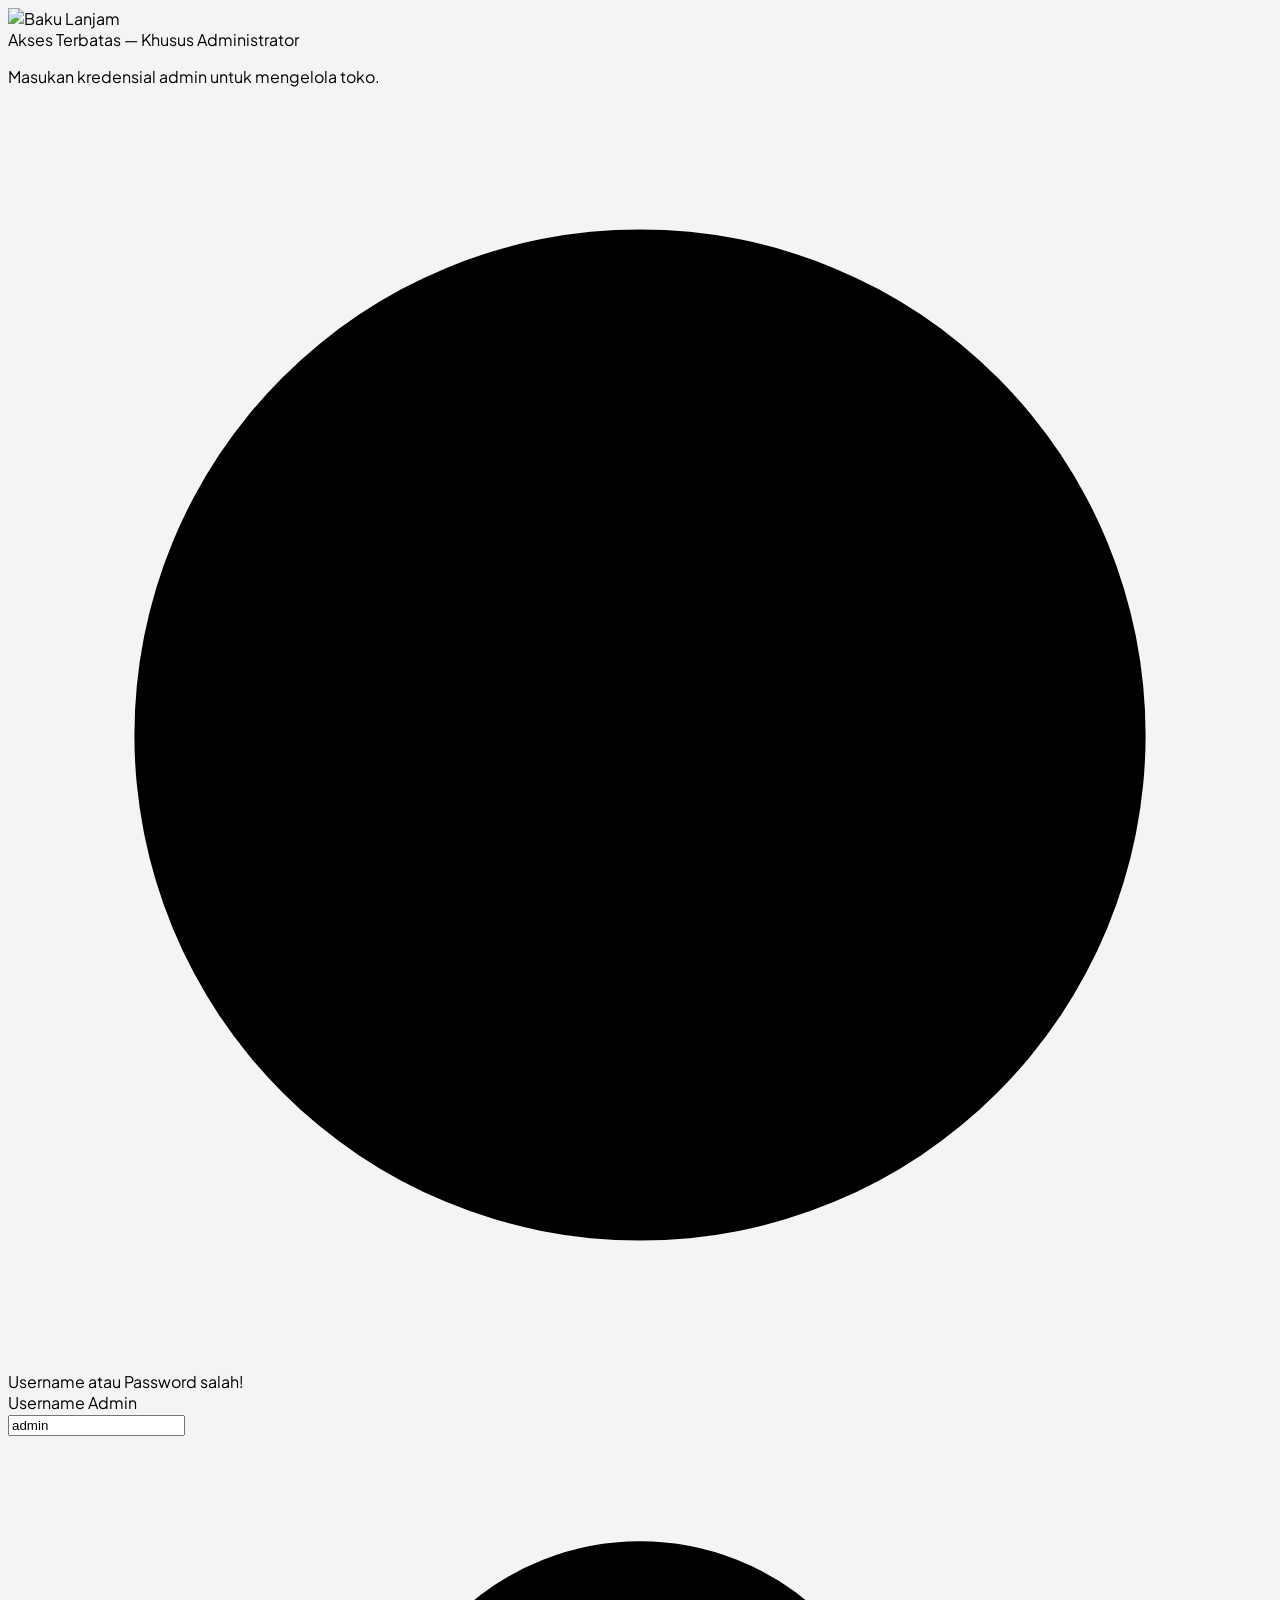
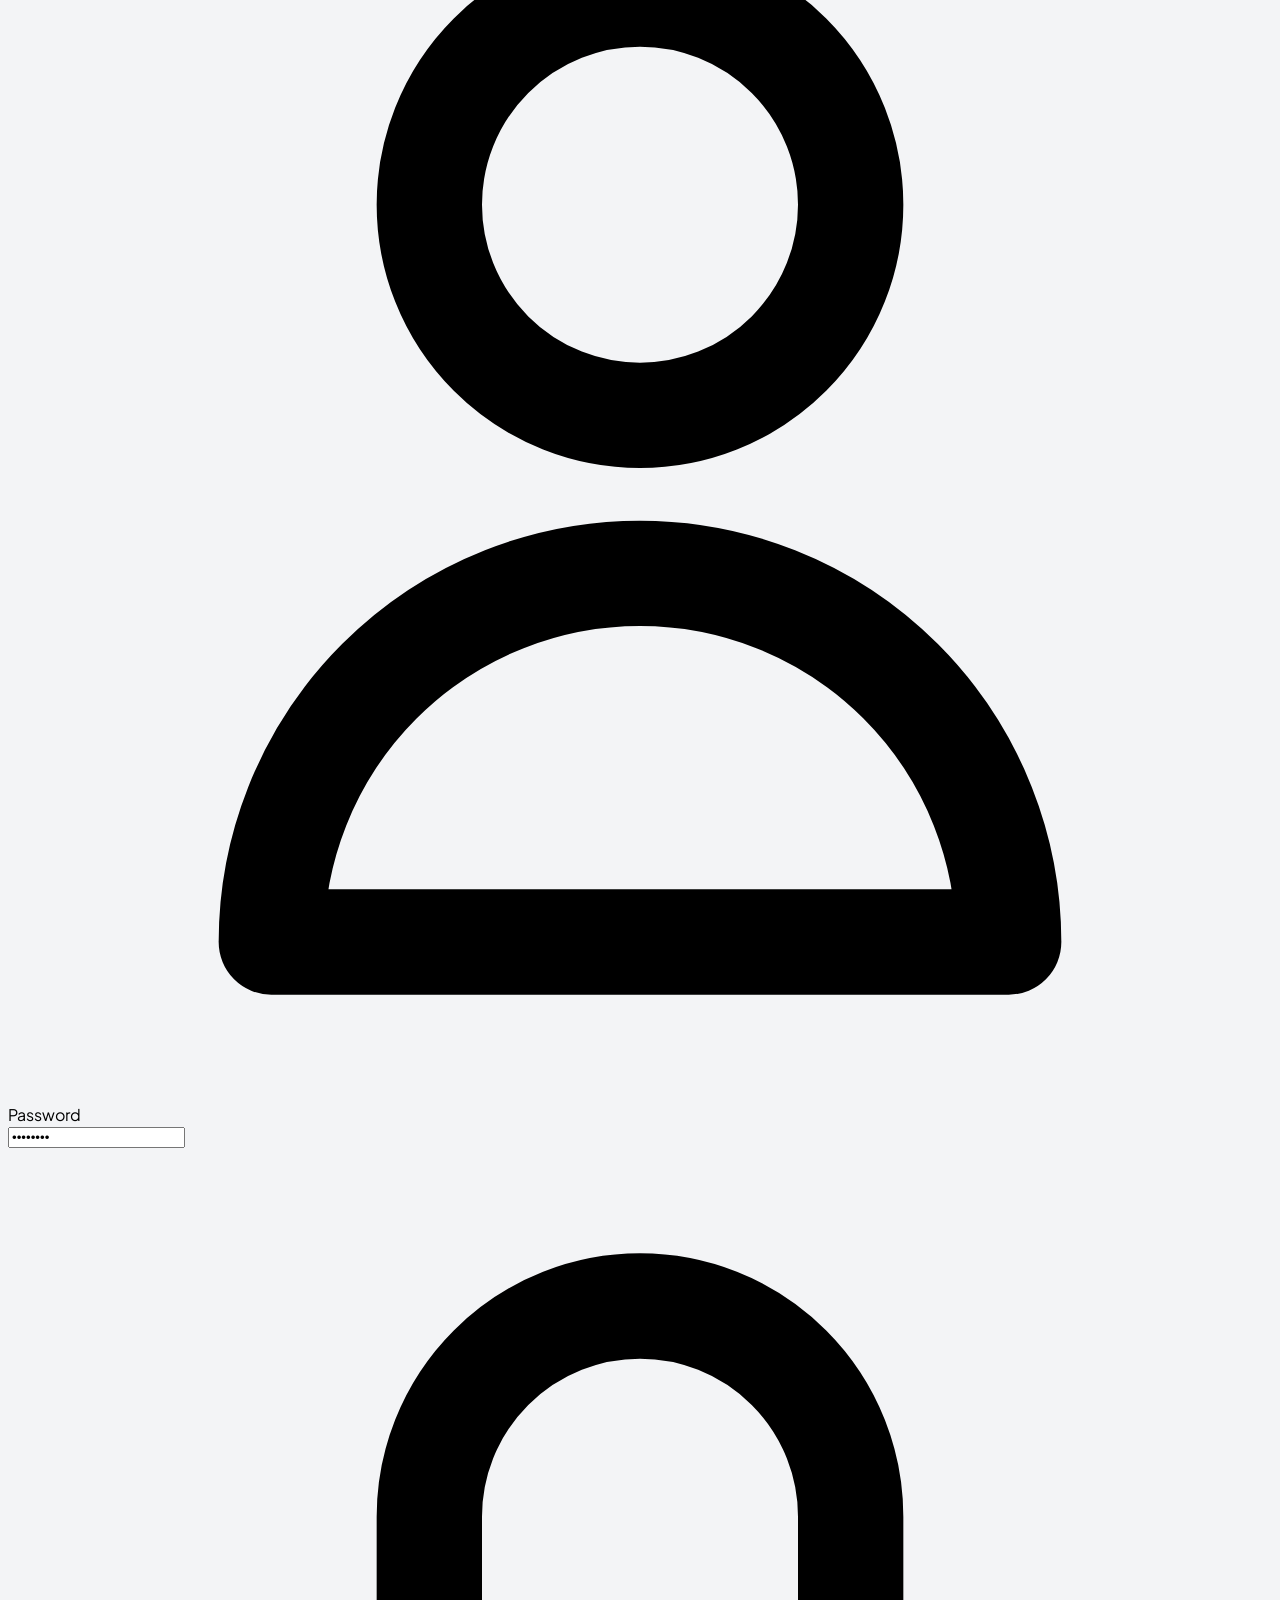
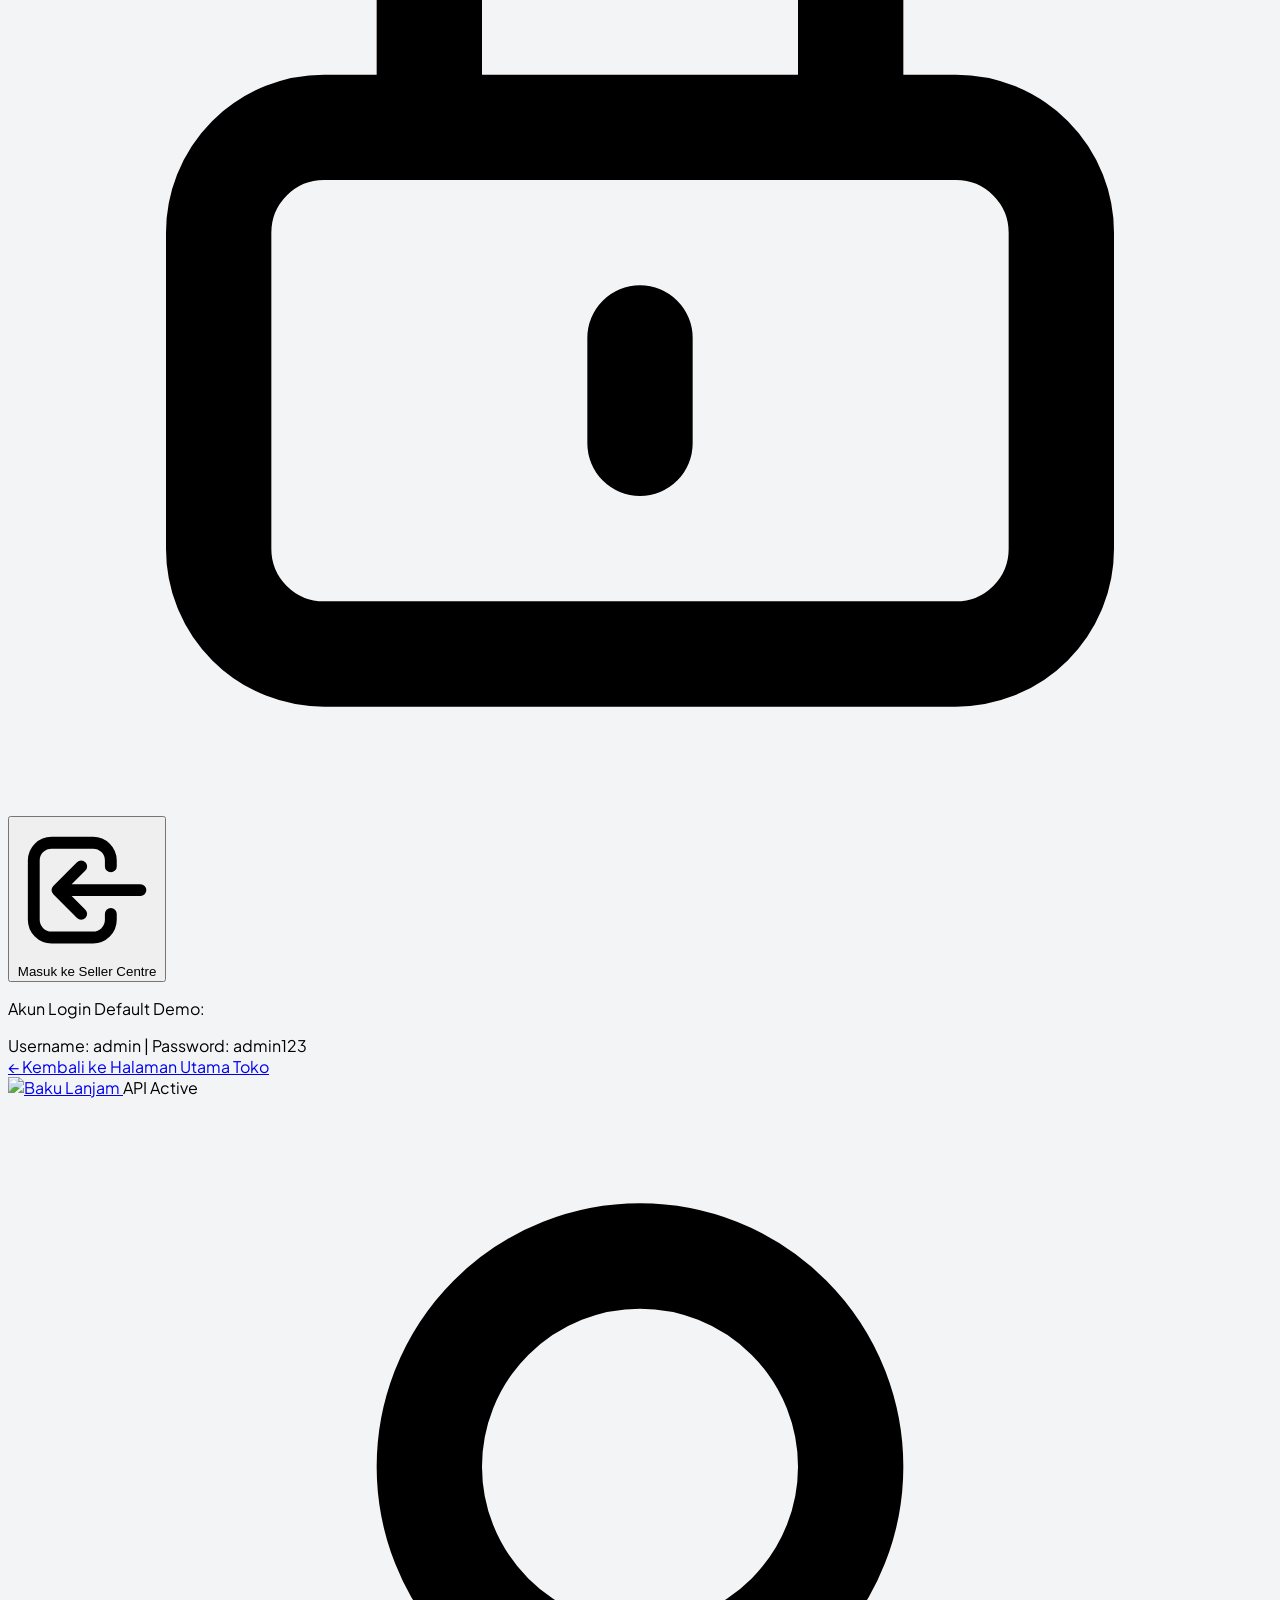
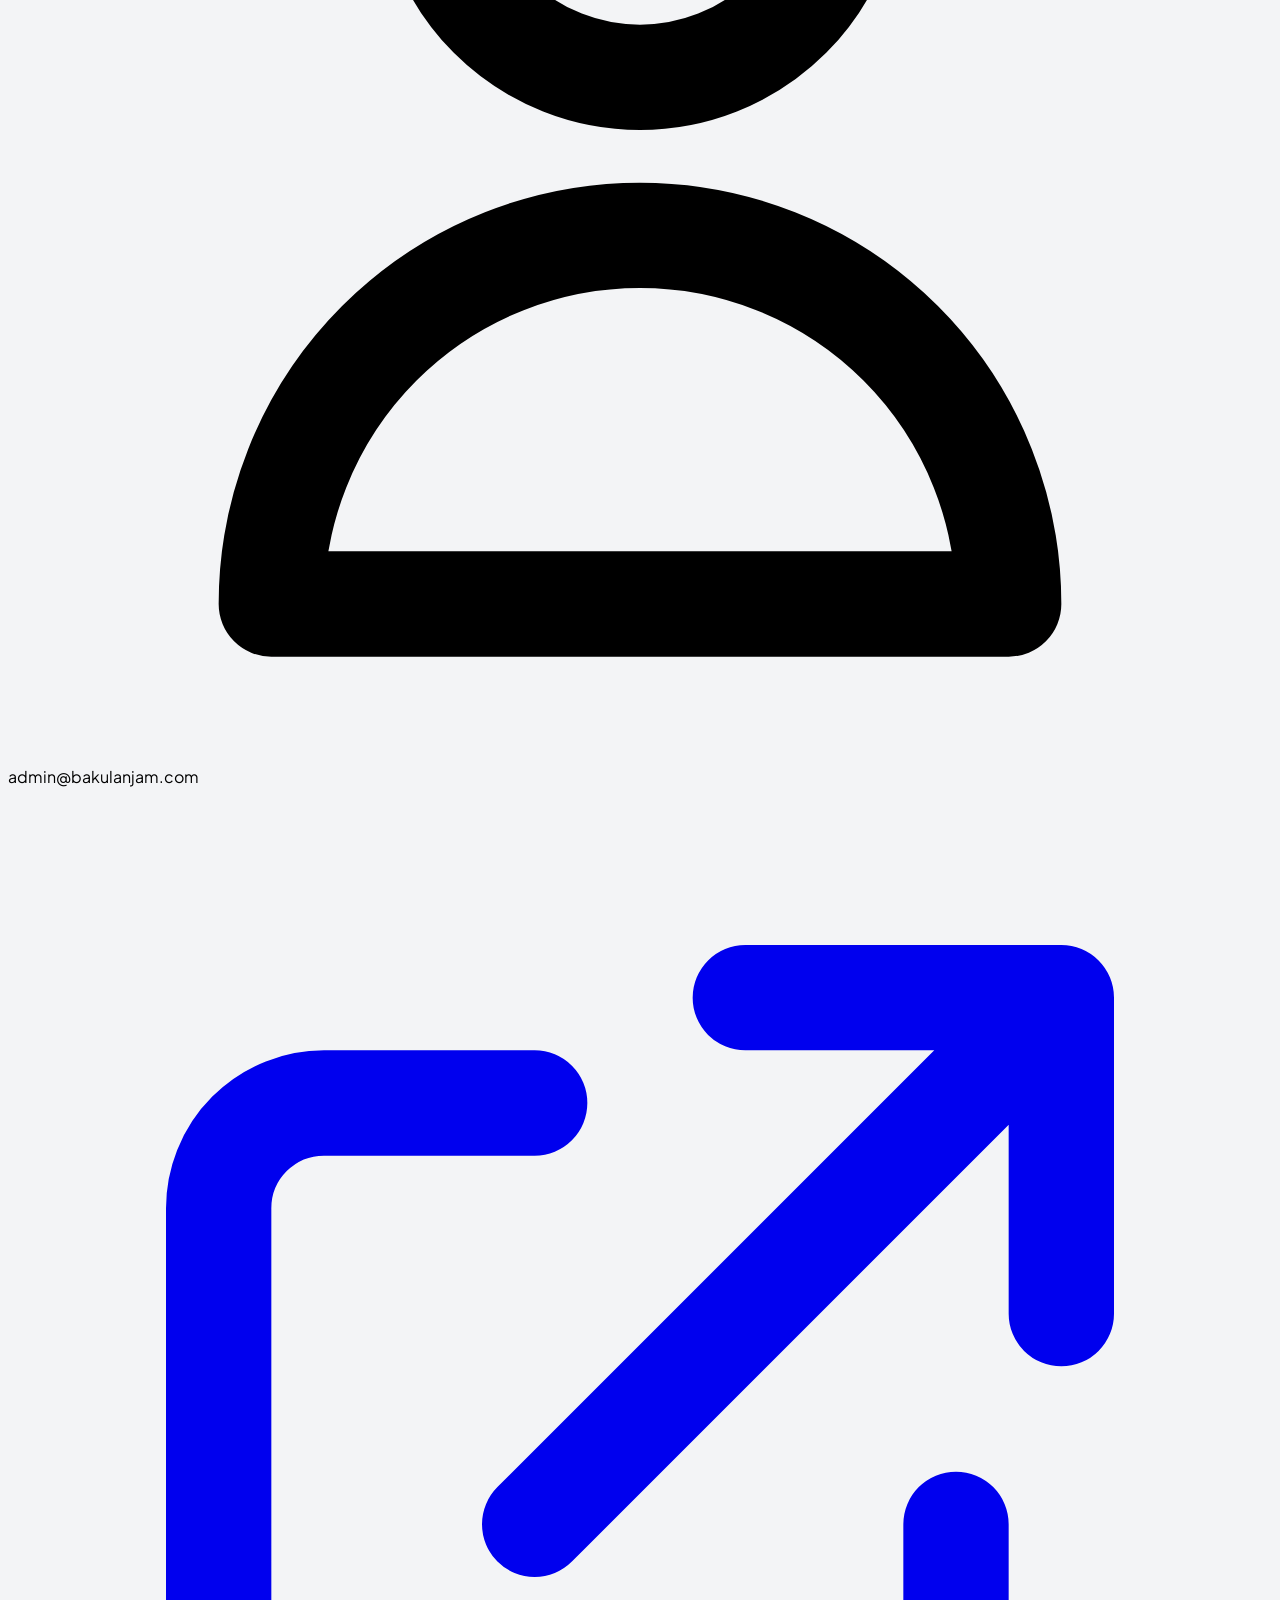
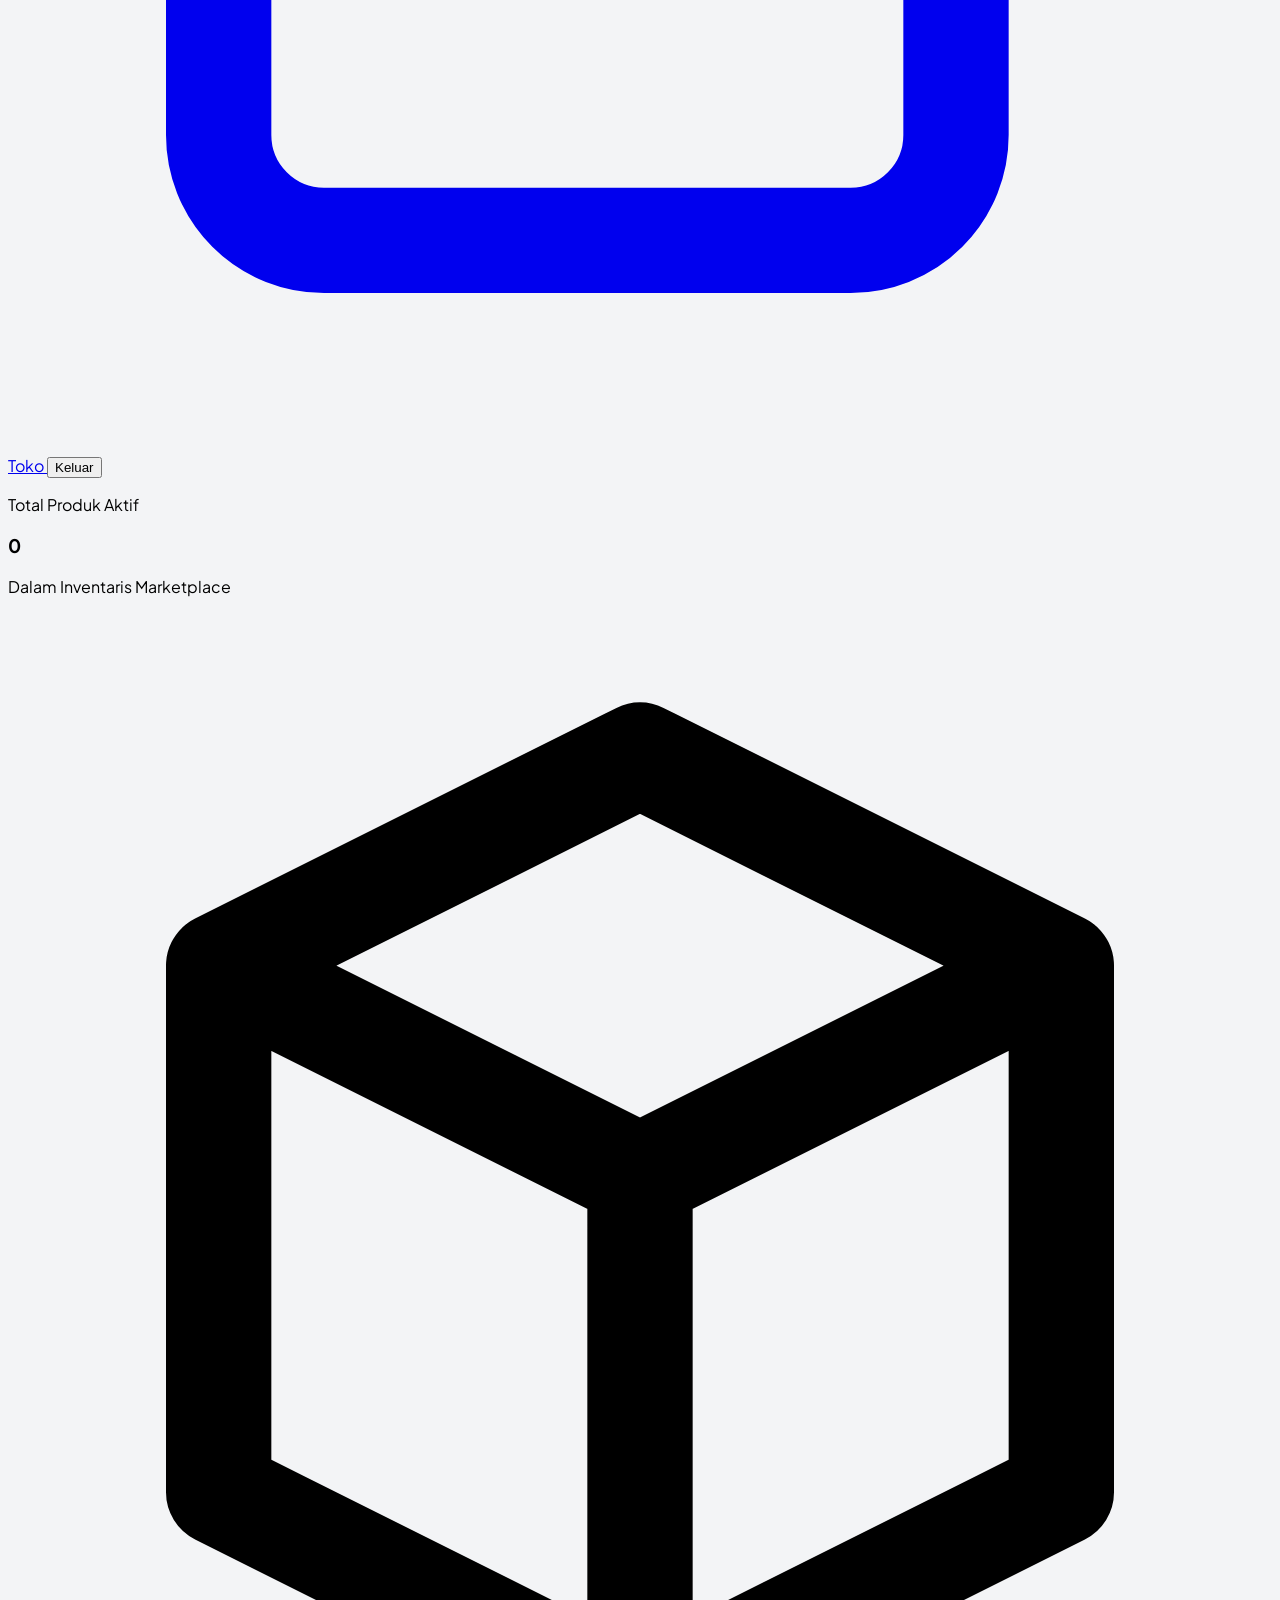
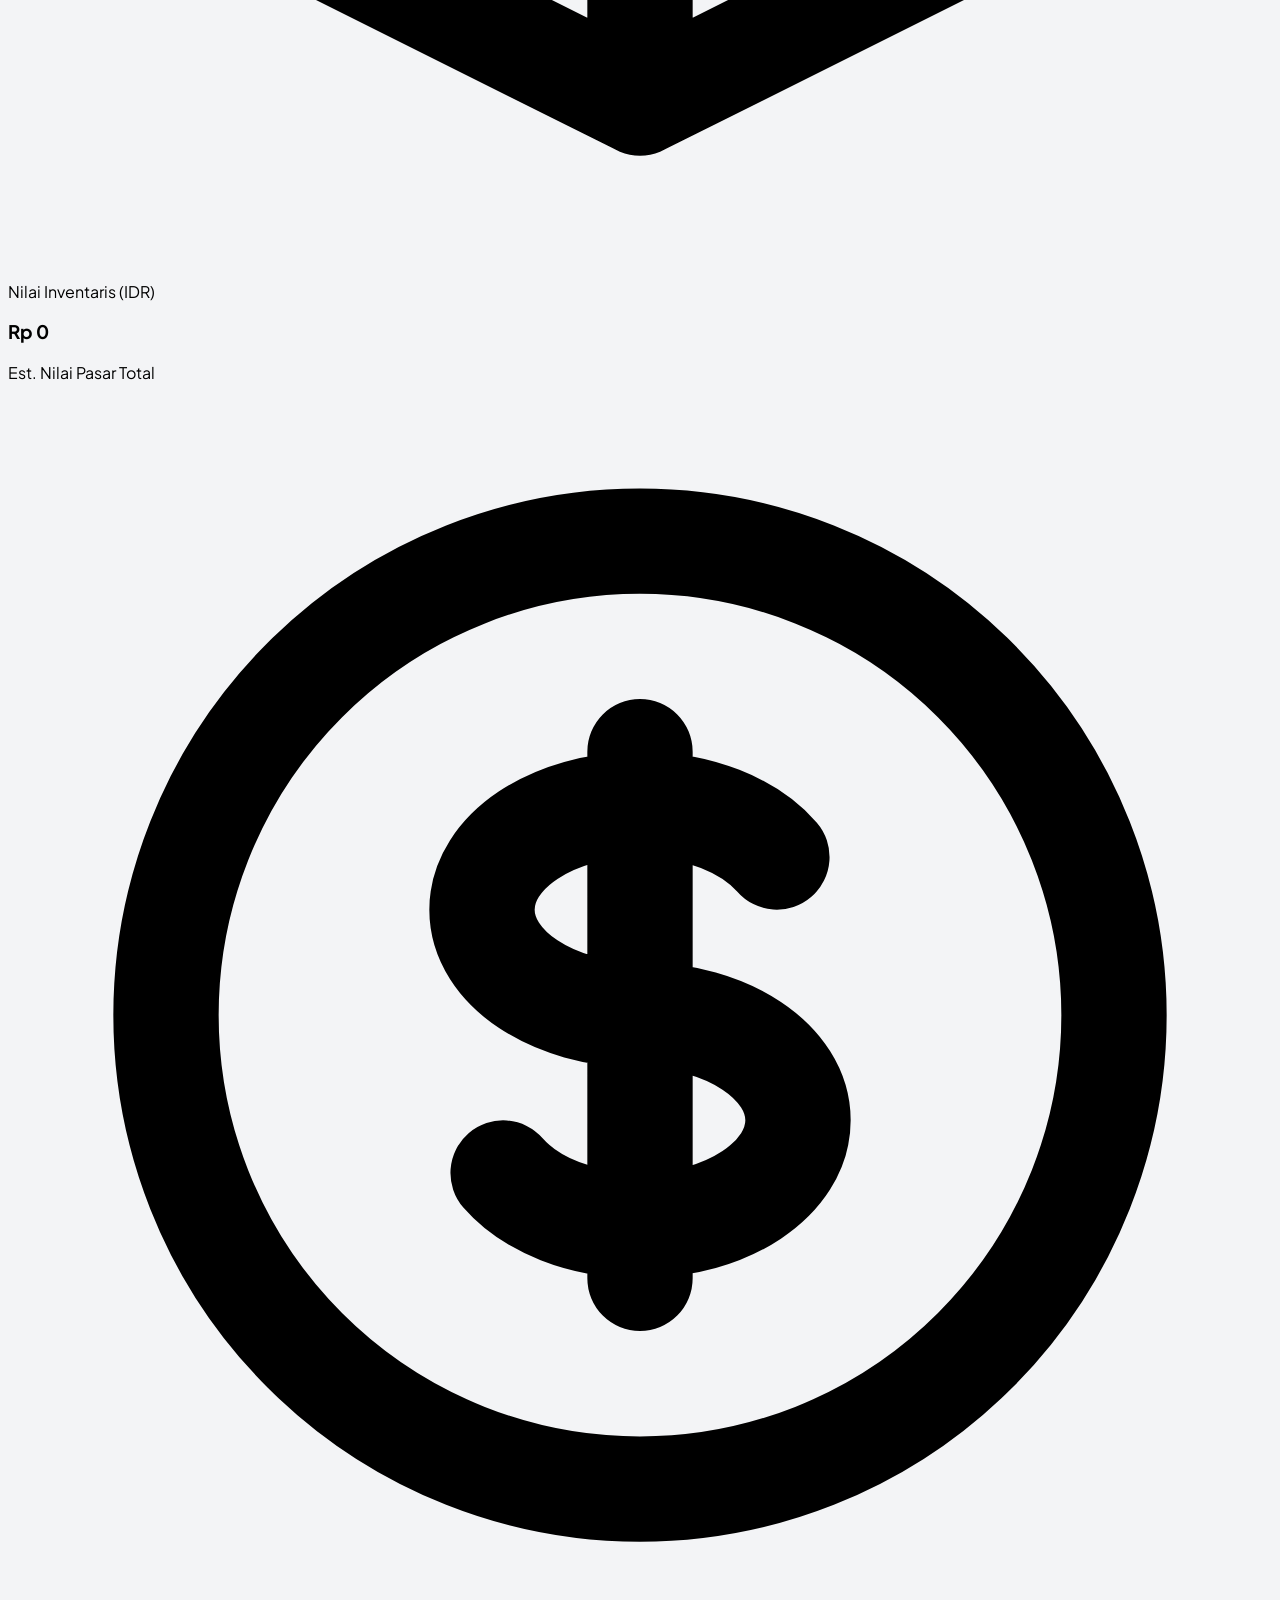
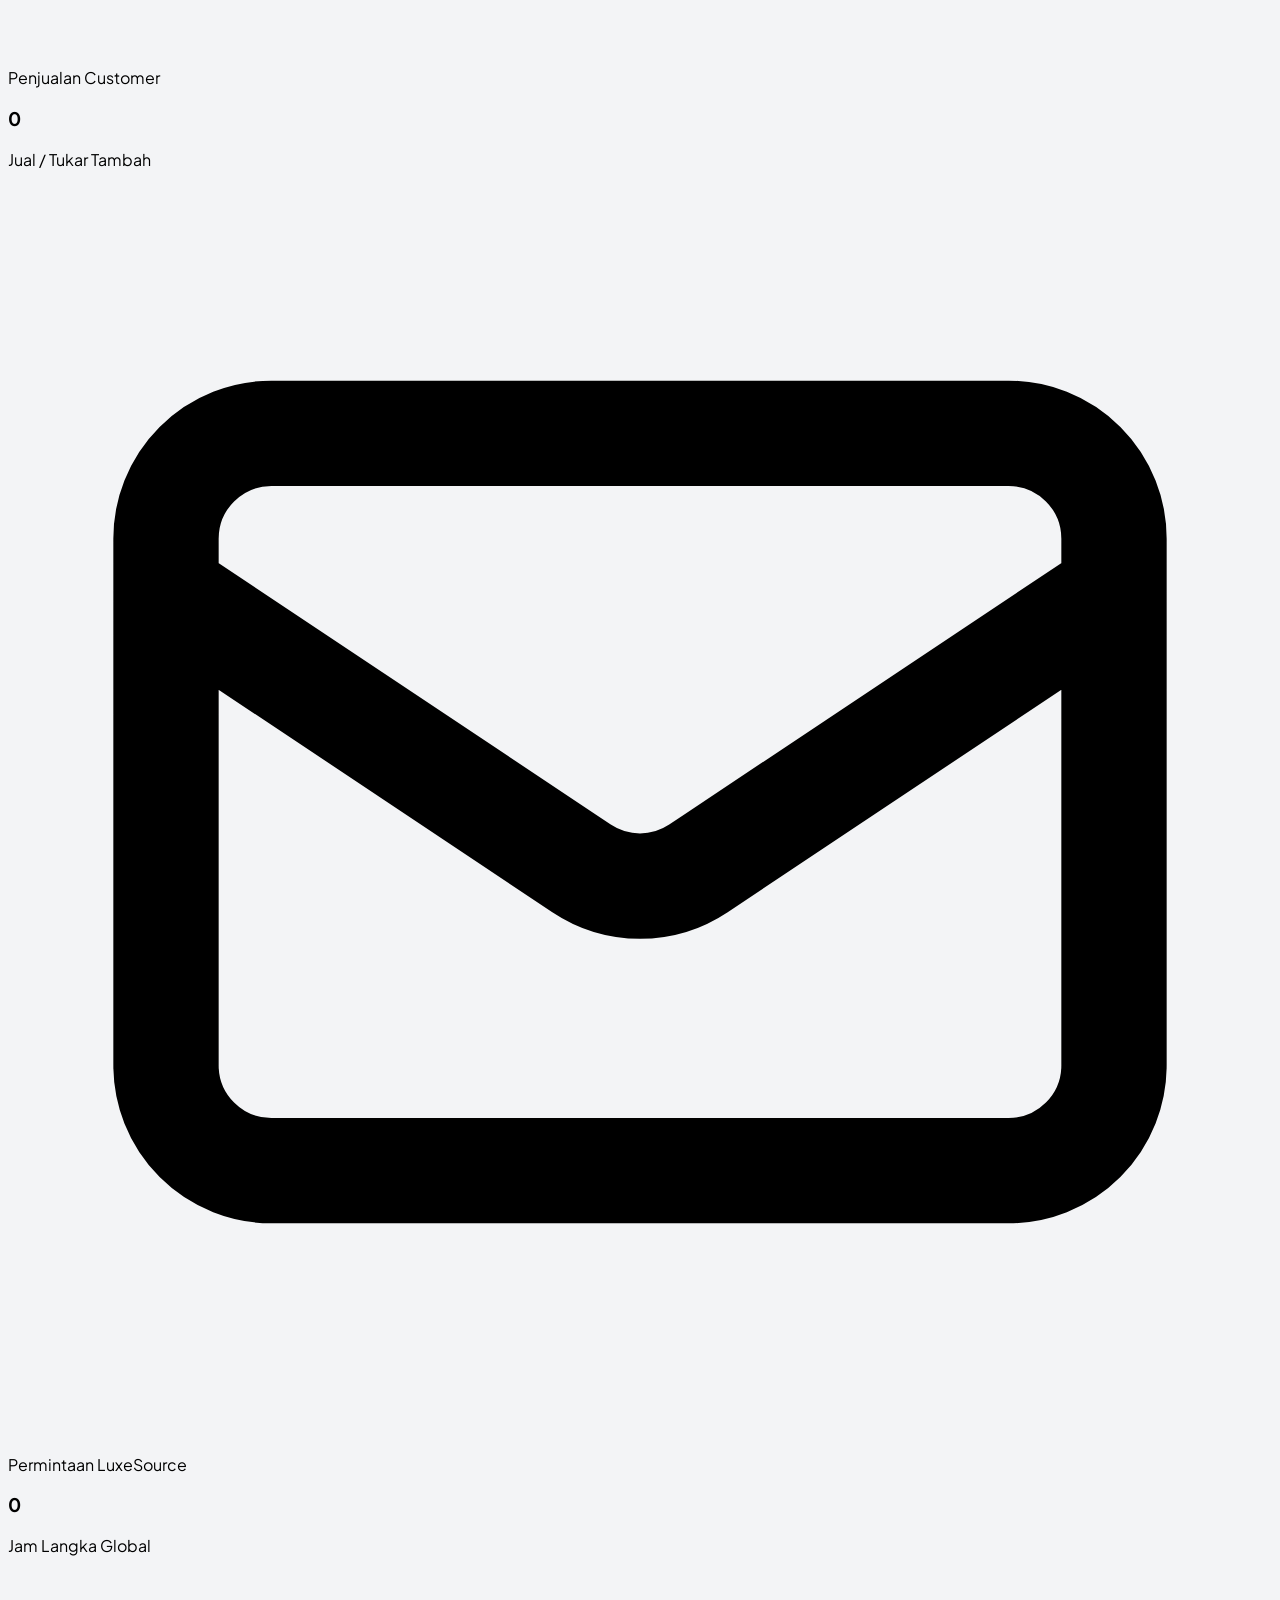
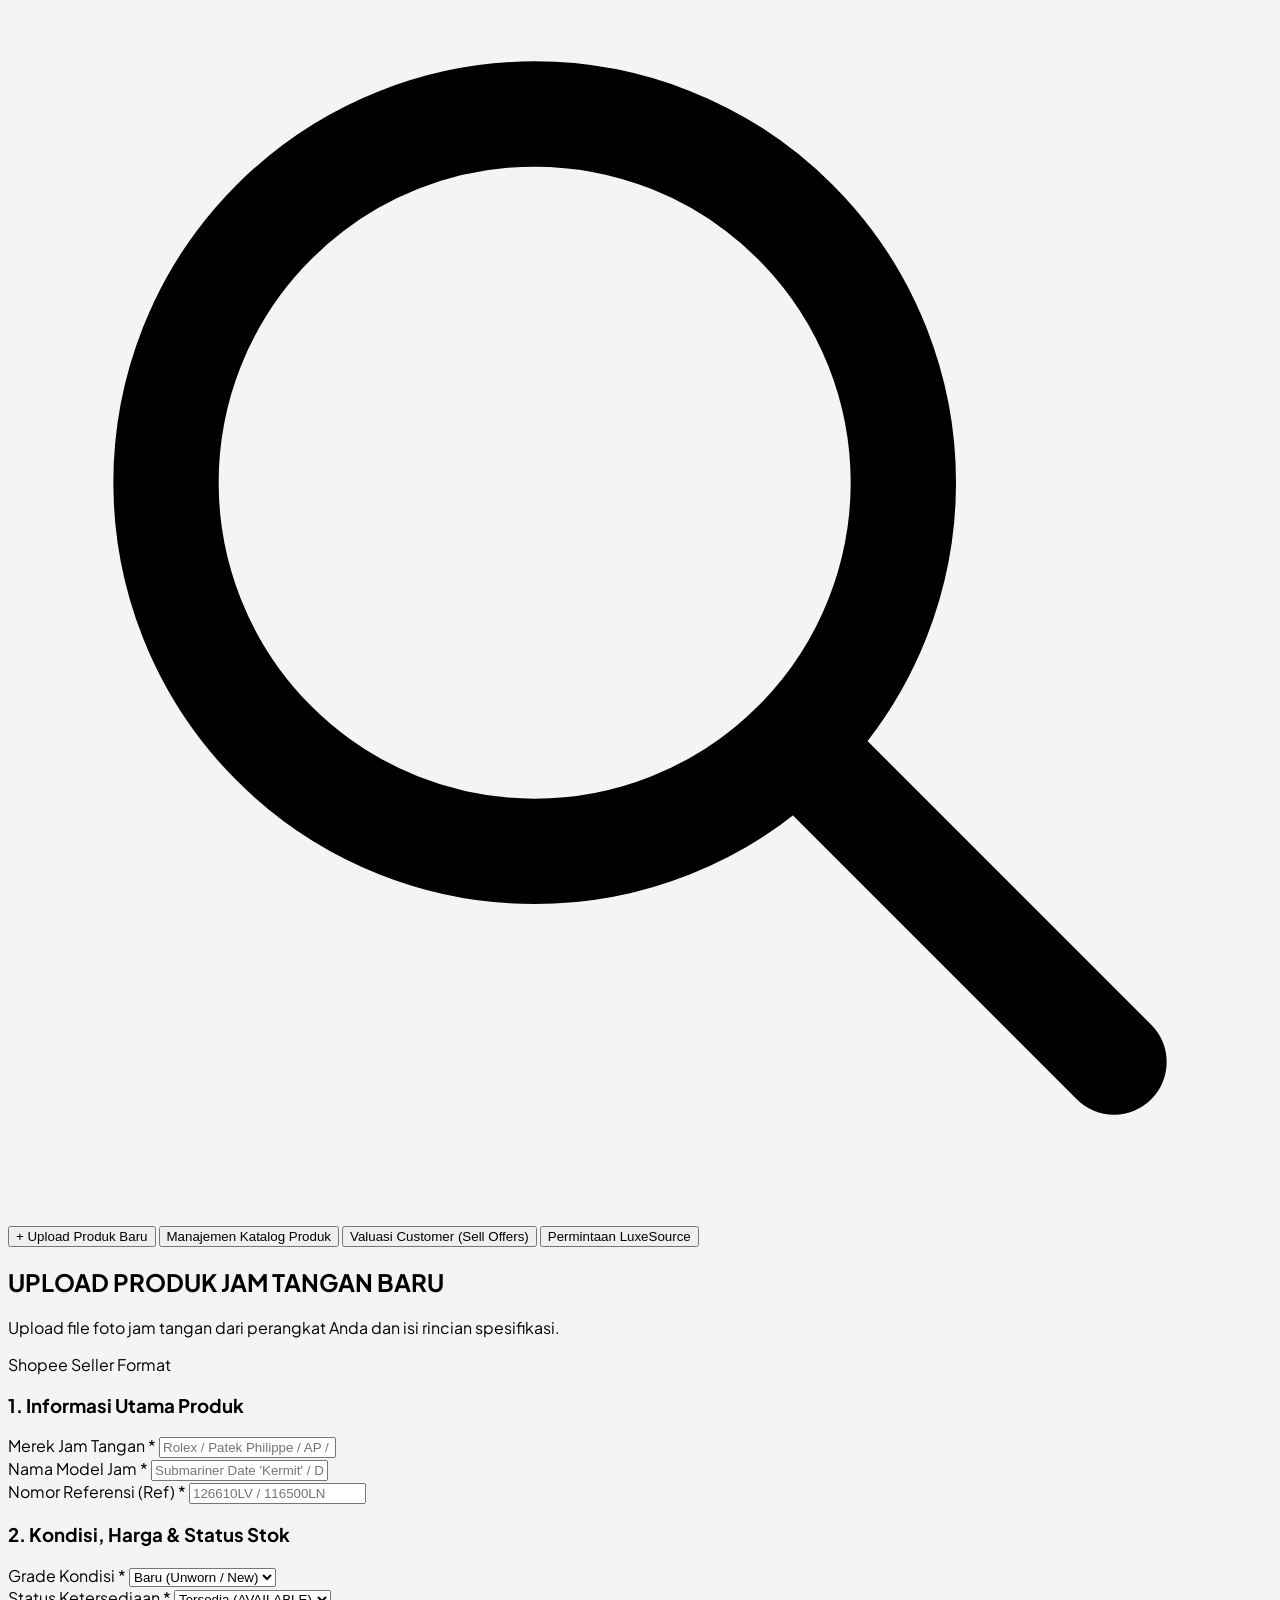
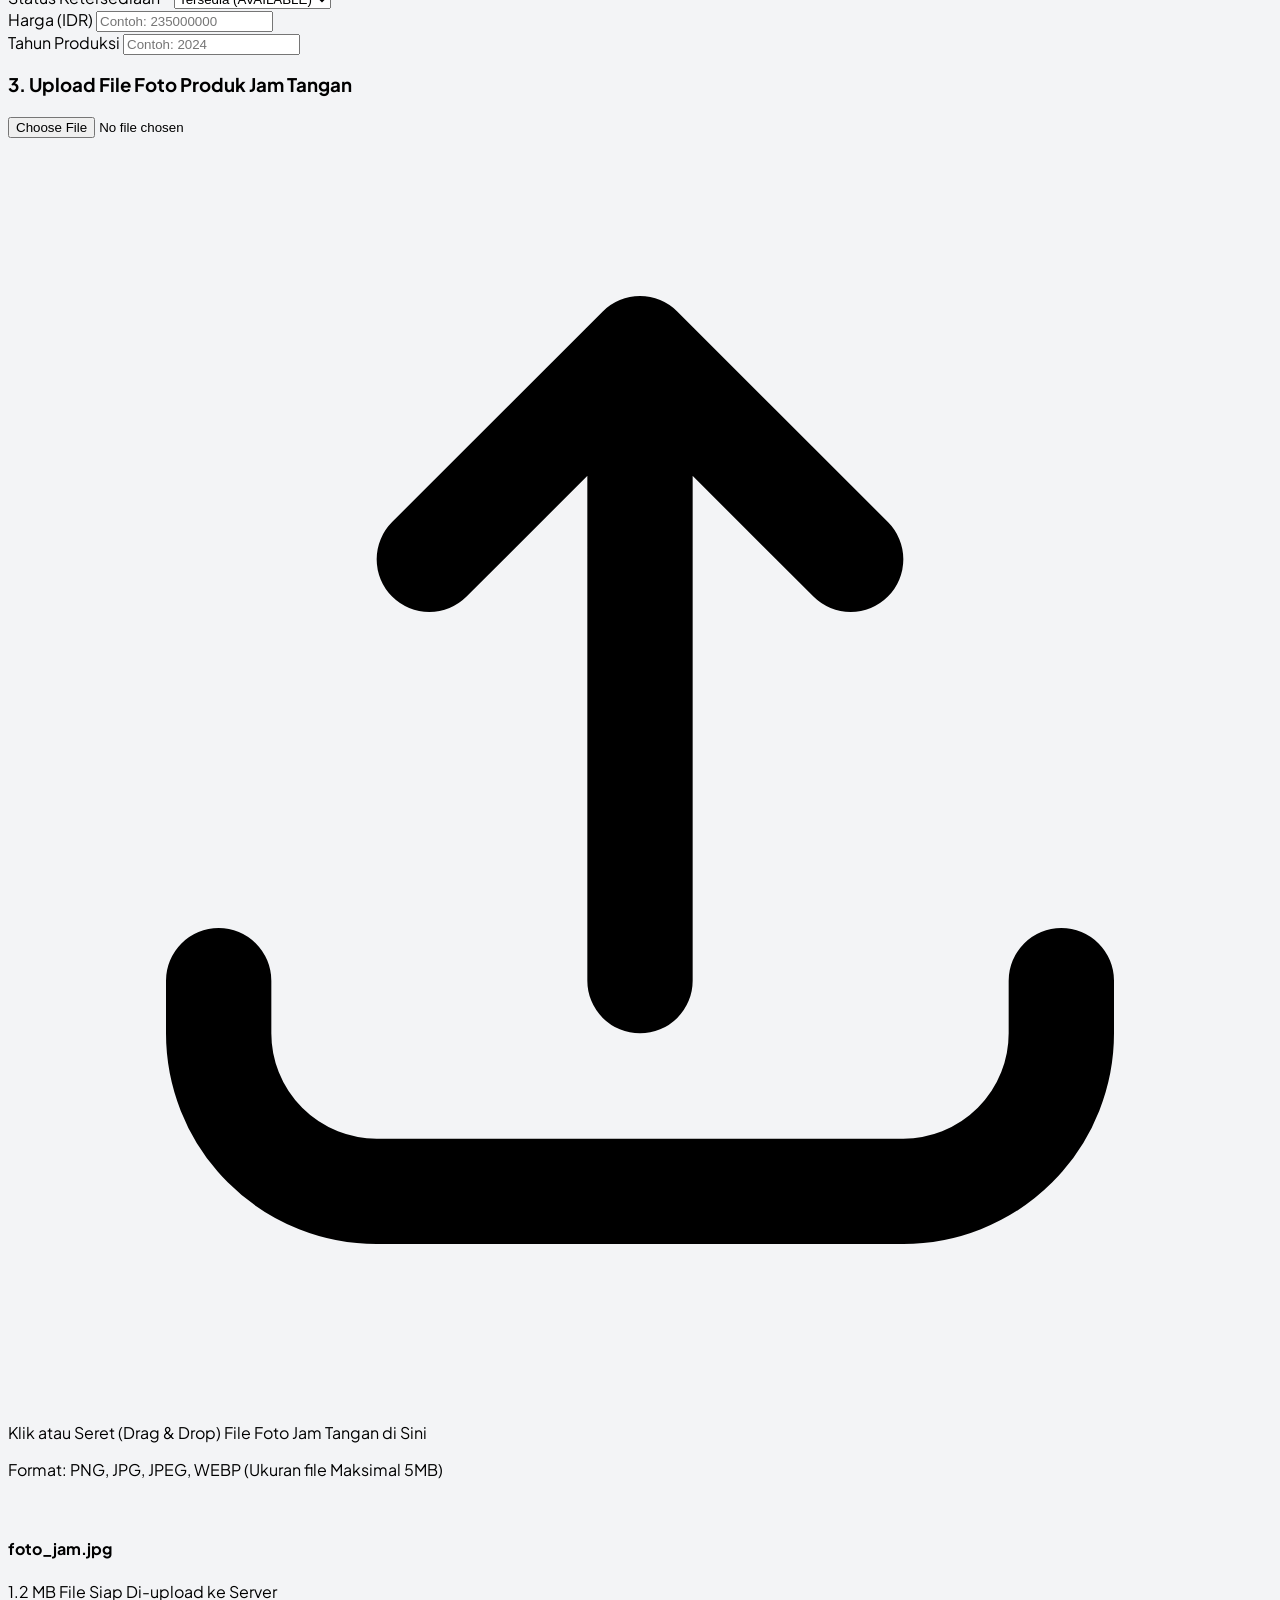
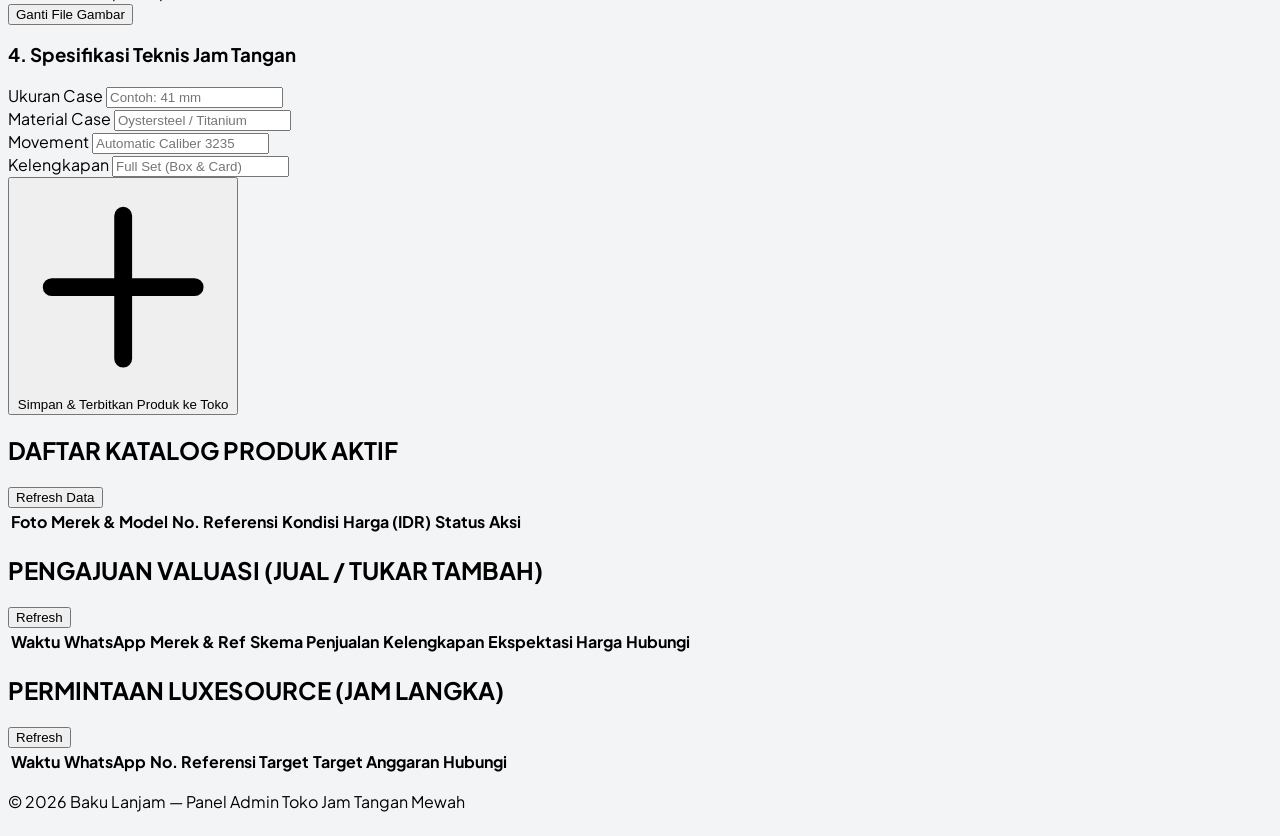
==== commit 78352902: "fix(ui): enhance mobile responsiveness, viewport layout, filter grid, testimonial carousel, and form" ====
--- a/public/admin.html
+++ b/public/admin.html
@@ -3,7 +3,7 @@
 
 <head>
     <meta charset="UTF-8">
-    <meta name="viewport" content="width=device-width, initial-scale=1.0">
+    <meta name="viewport" content="width=device-width, initial-scale=1.0" />
     <title>Baku Lanjam — Seller Centre Admin Dashboard</title>
     <!-- Google Fonts: Plus Jakarta Sans, Bebas Neue, Barlow Condensed -->
     <link rel="preconnect" href="https://fonts.googleapis.com">
@@ -24,6 +24,16 @@
         }
     </script>
     <style>
+        * {
+            box-sizing: border-box;
+        }
+
+        html,
+        body {
+            max-width: 100%;
+            overflow-x: hidden;
+        }
+
         body {
             font-family: 'Plus Jakarta Sans', sans-serif;
             background-color: #F3F4F6;
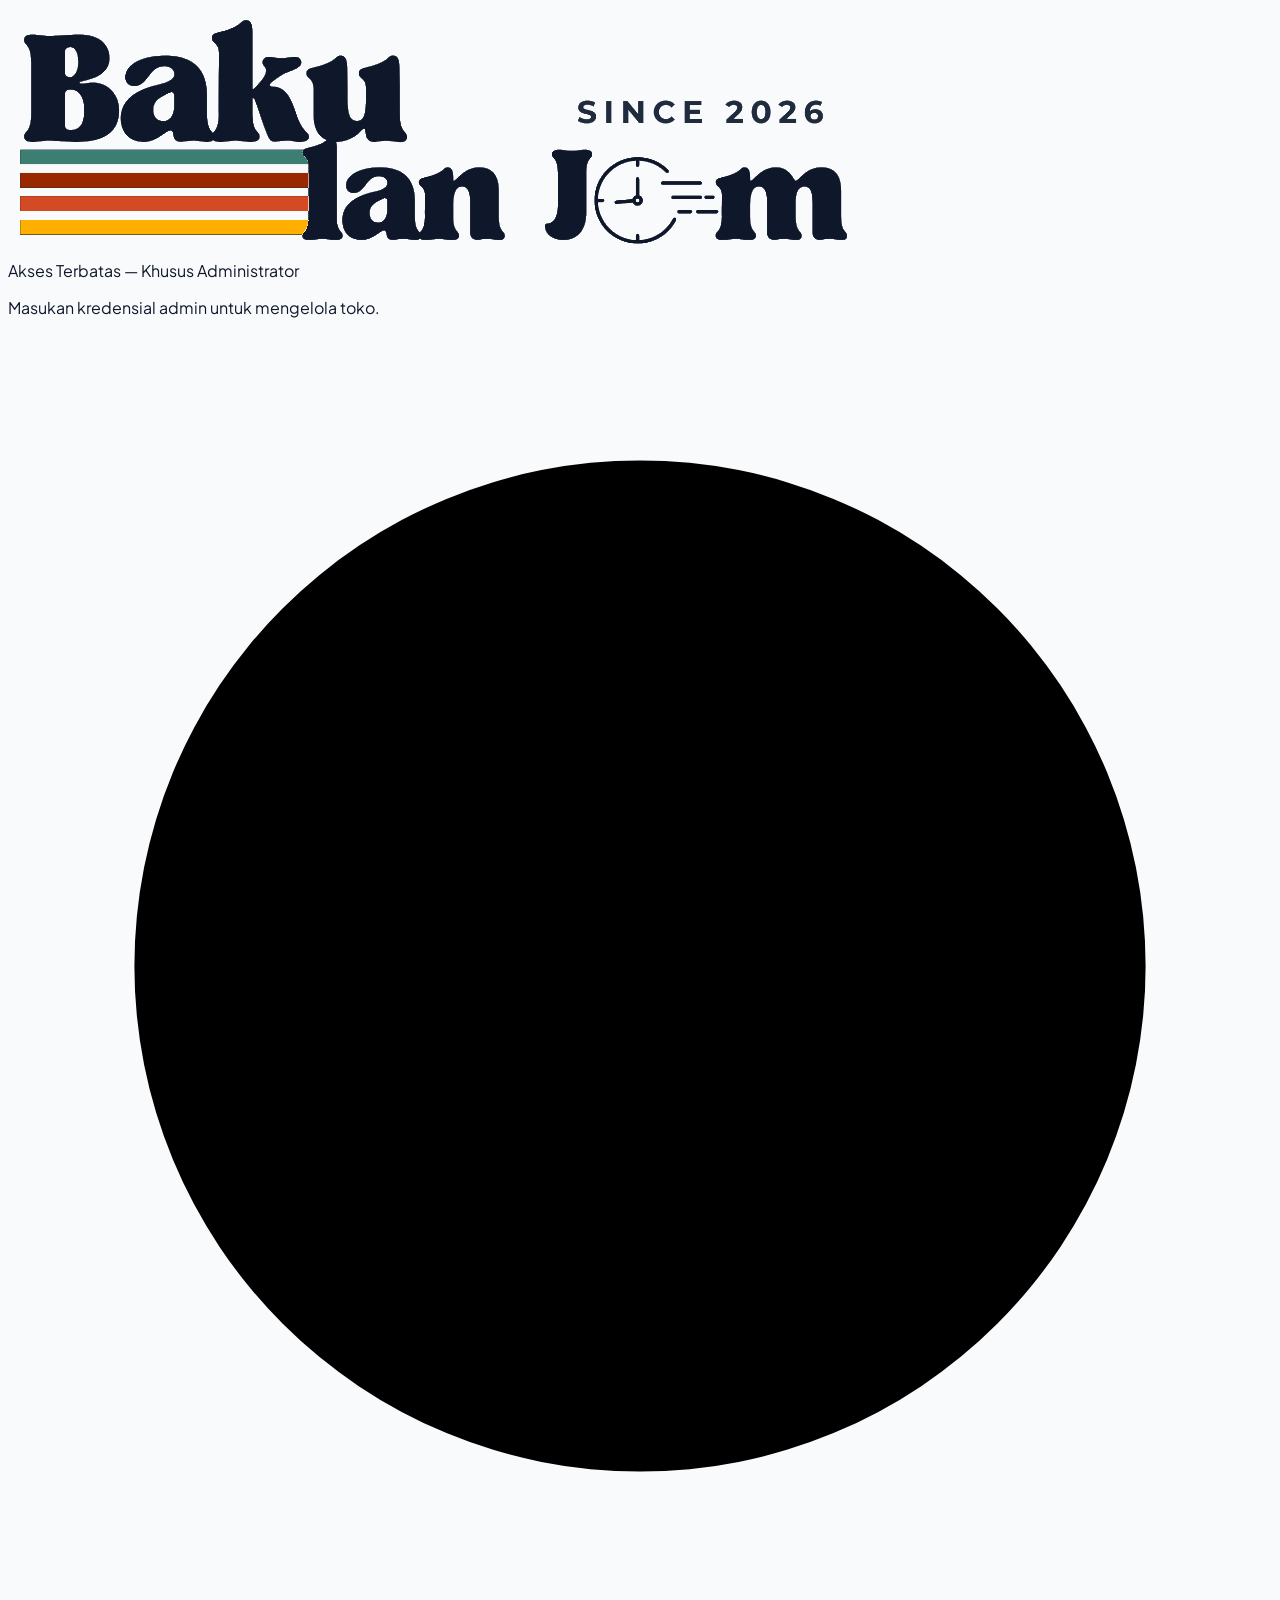
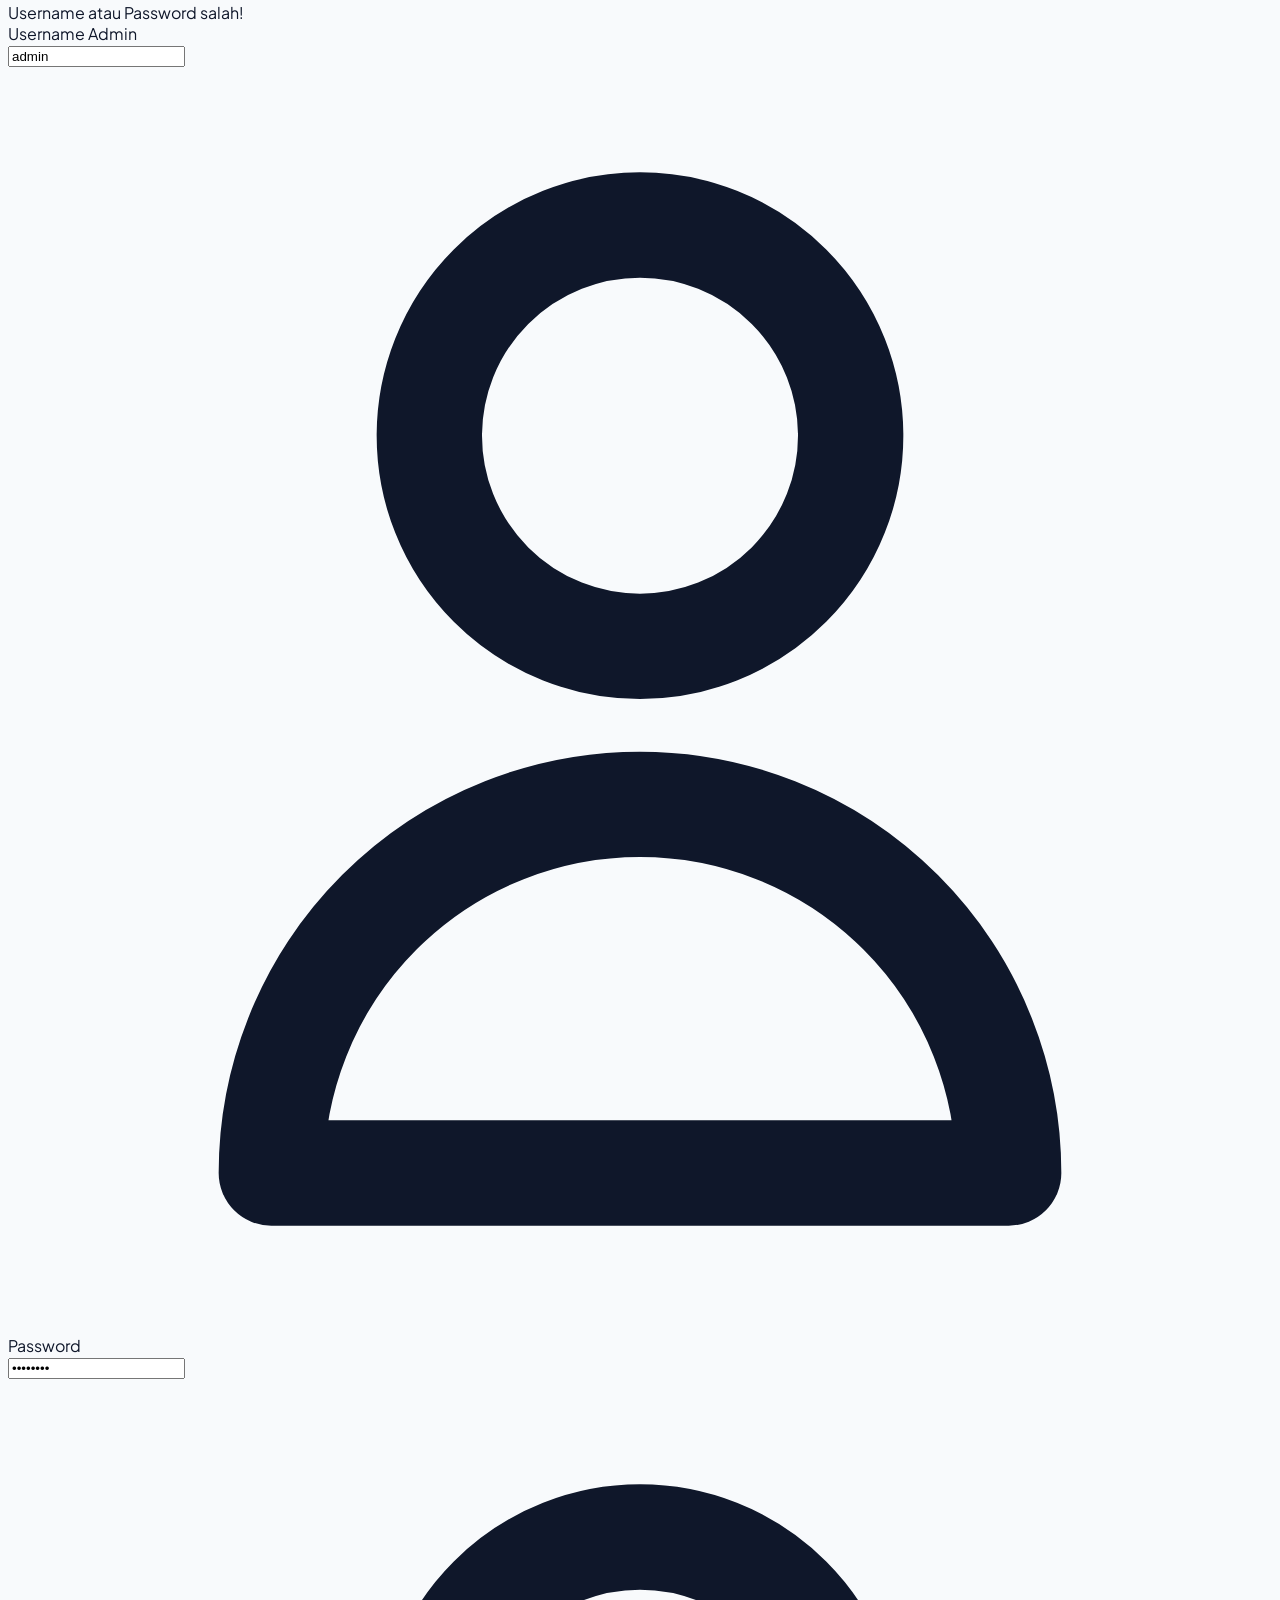
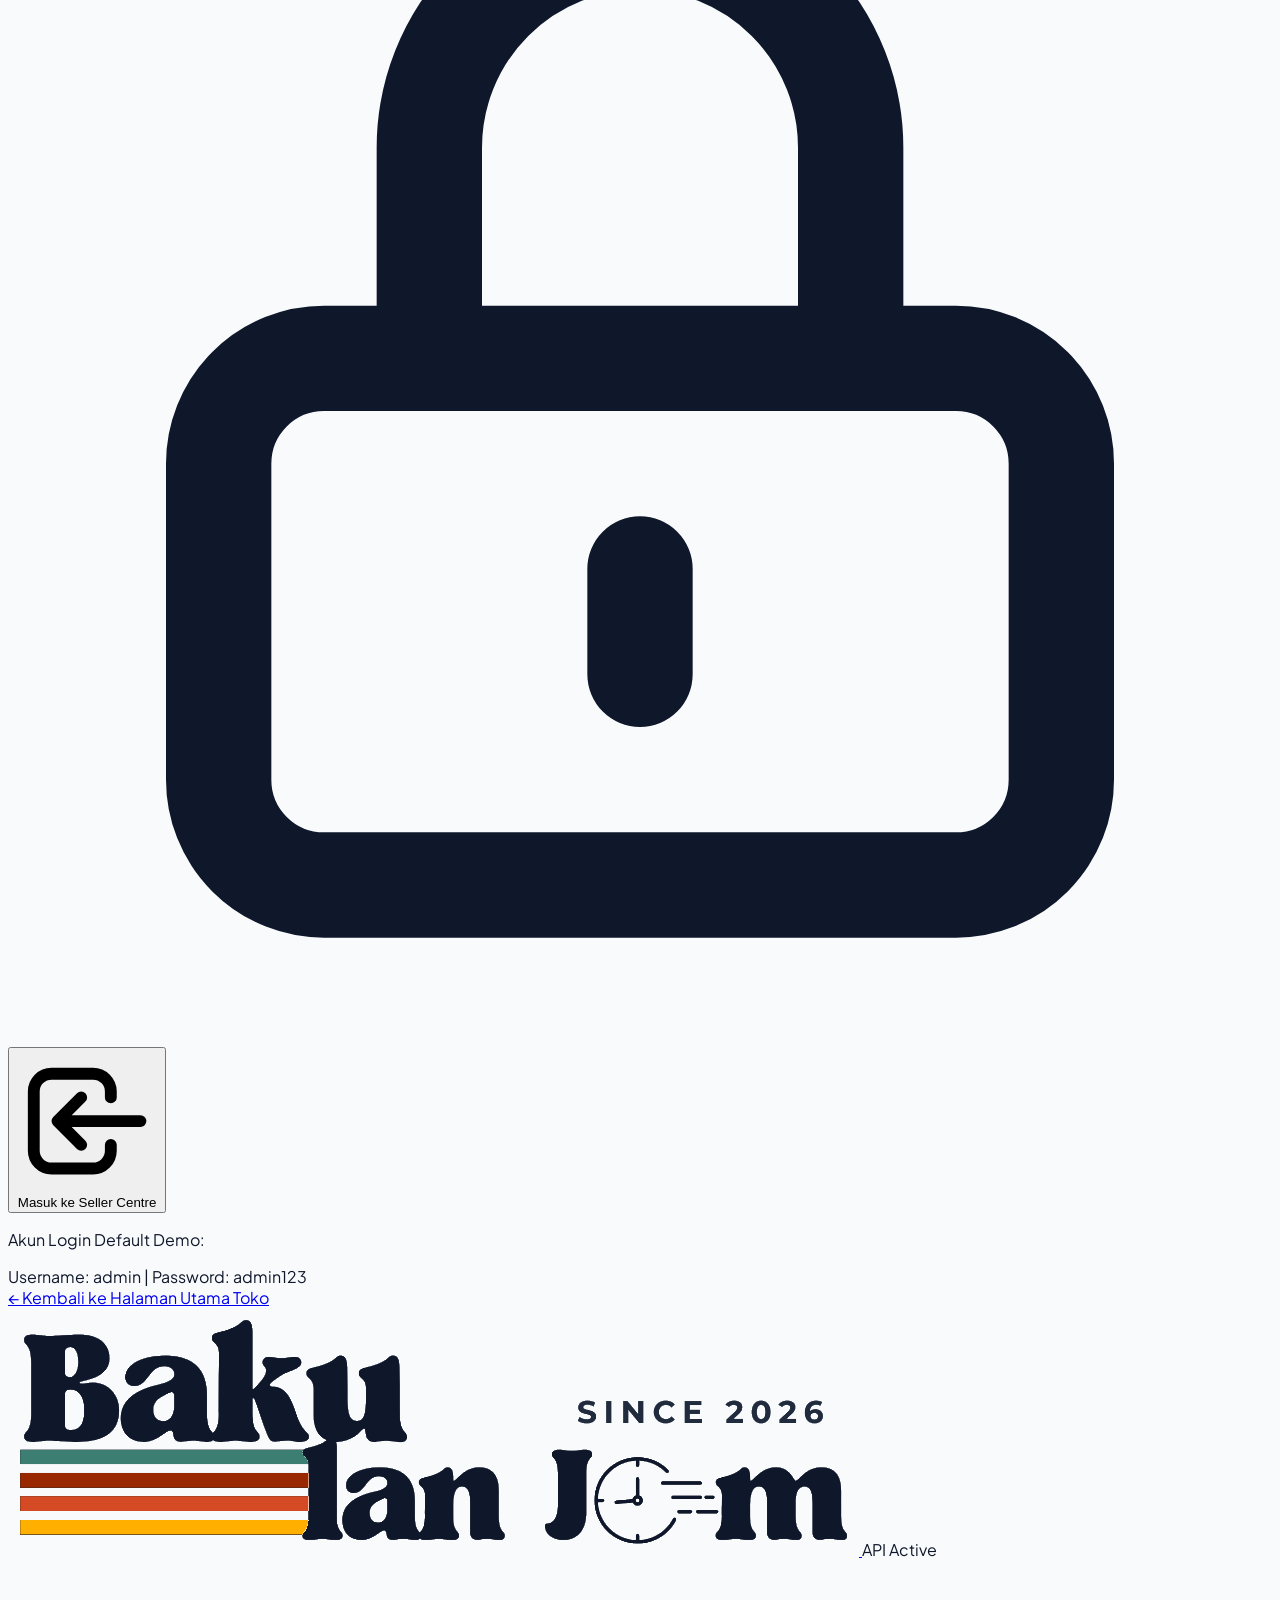
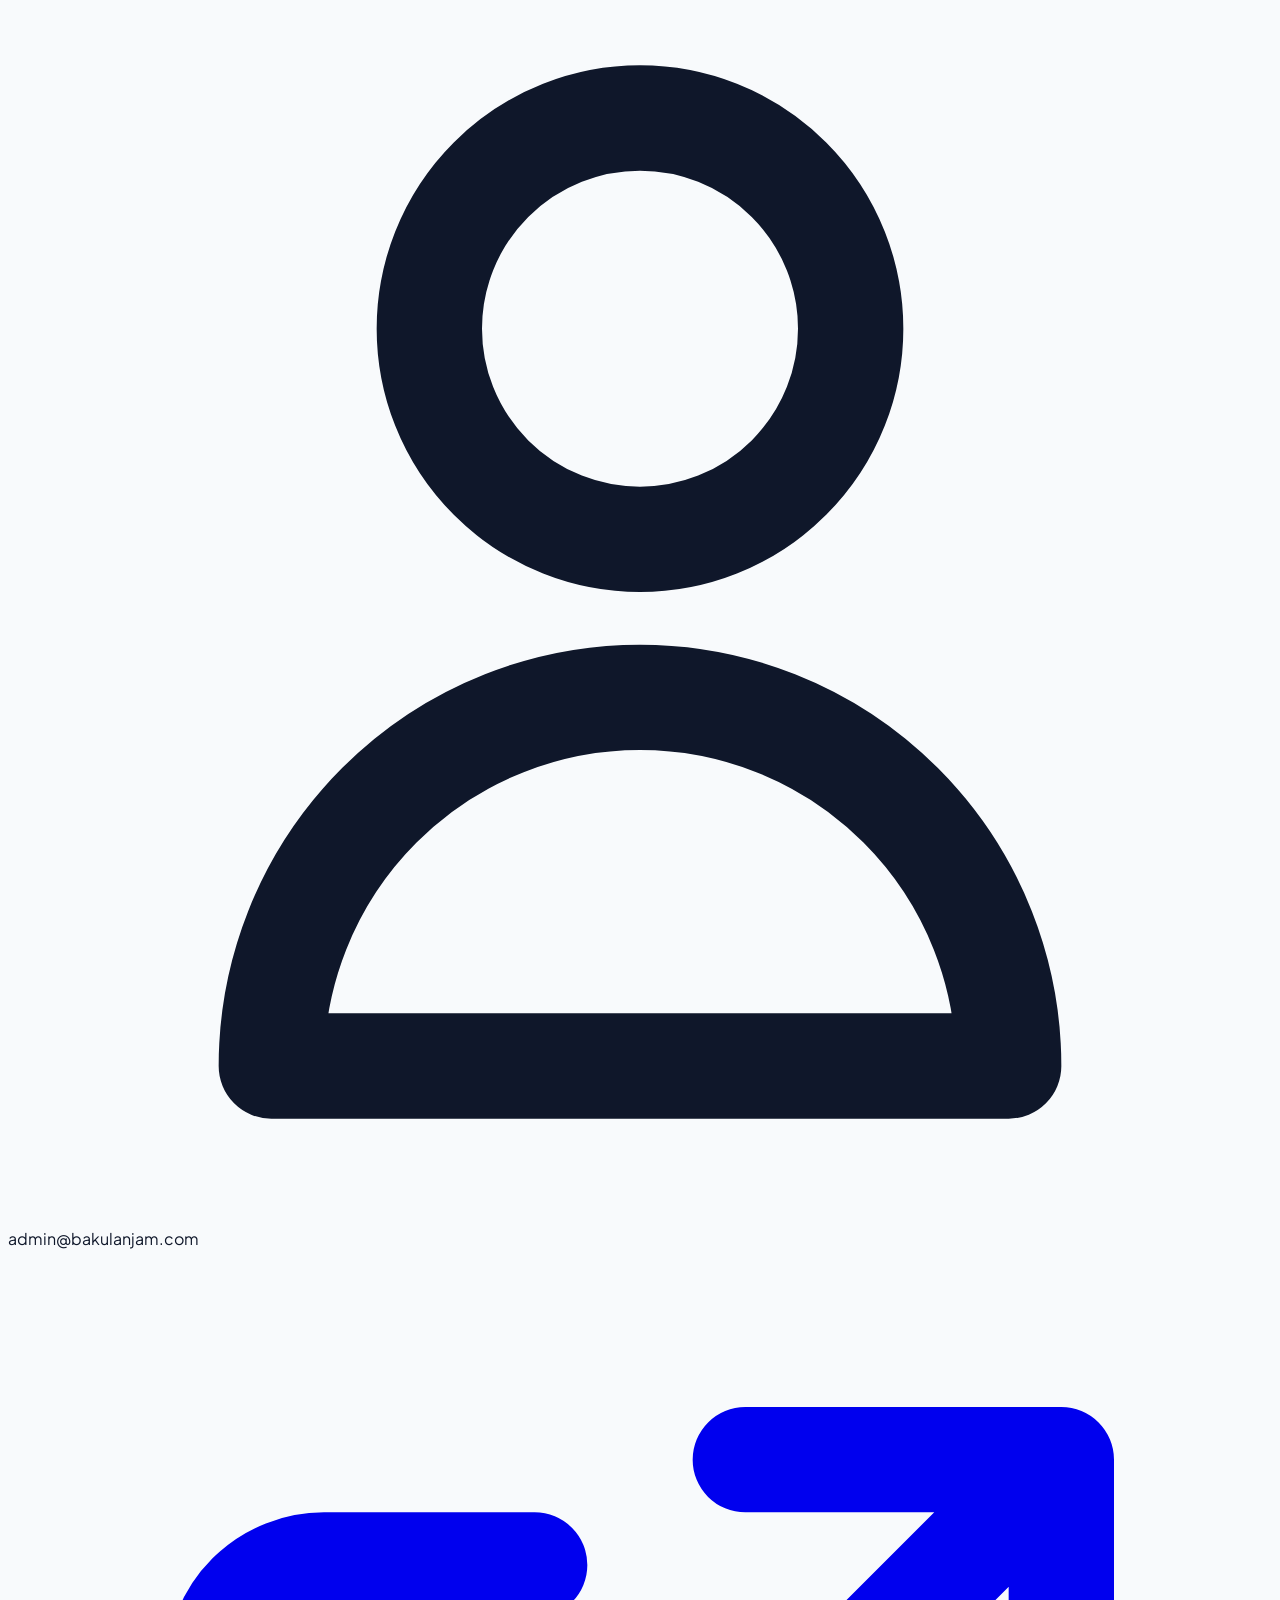
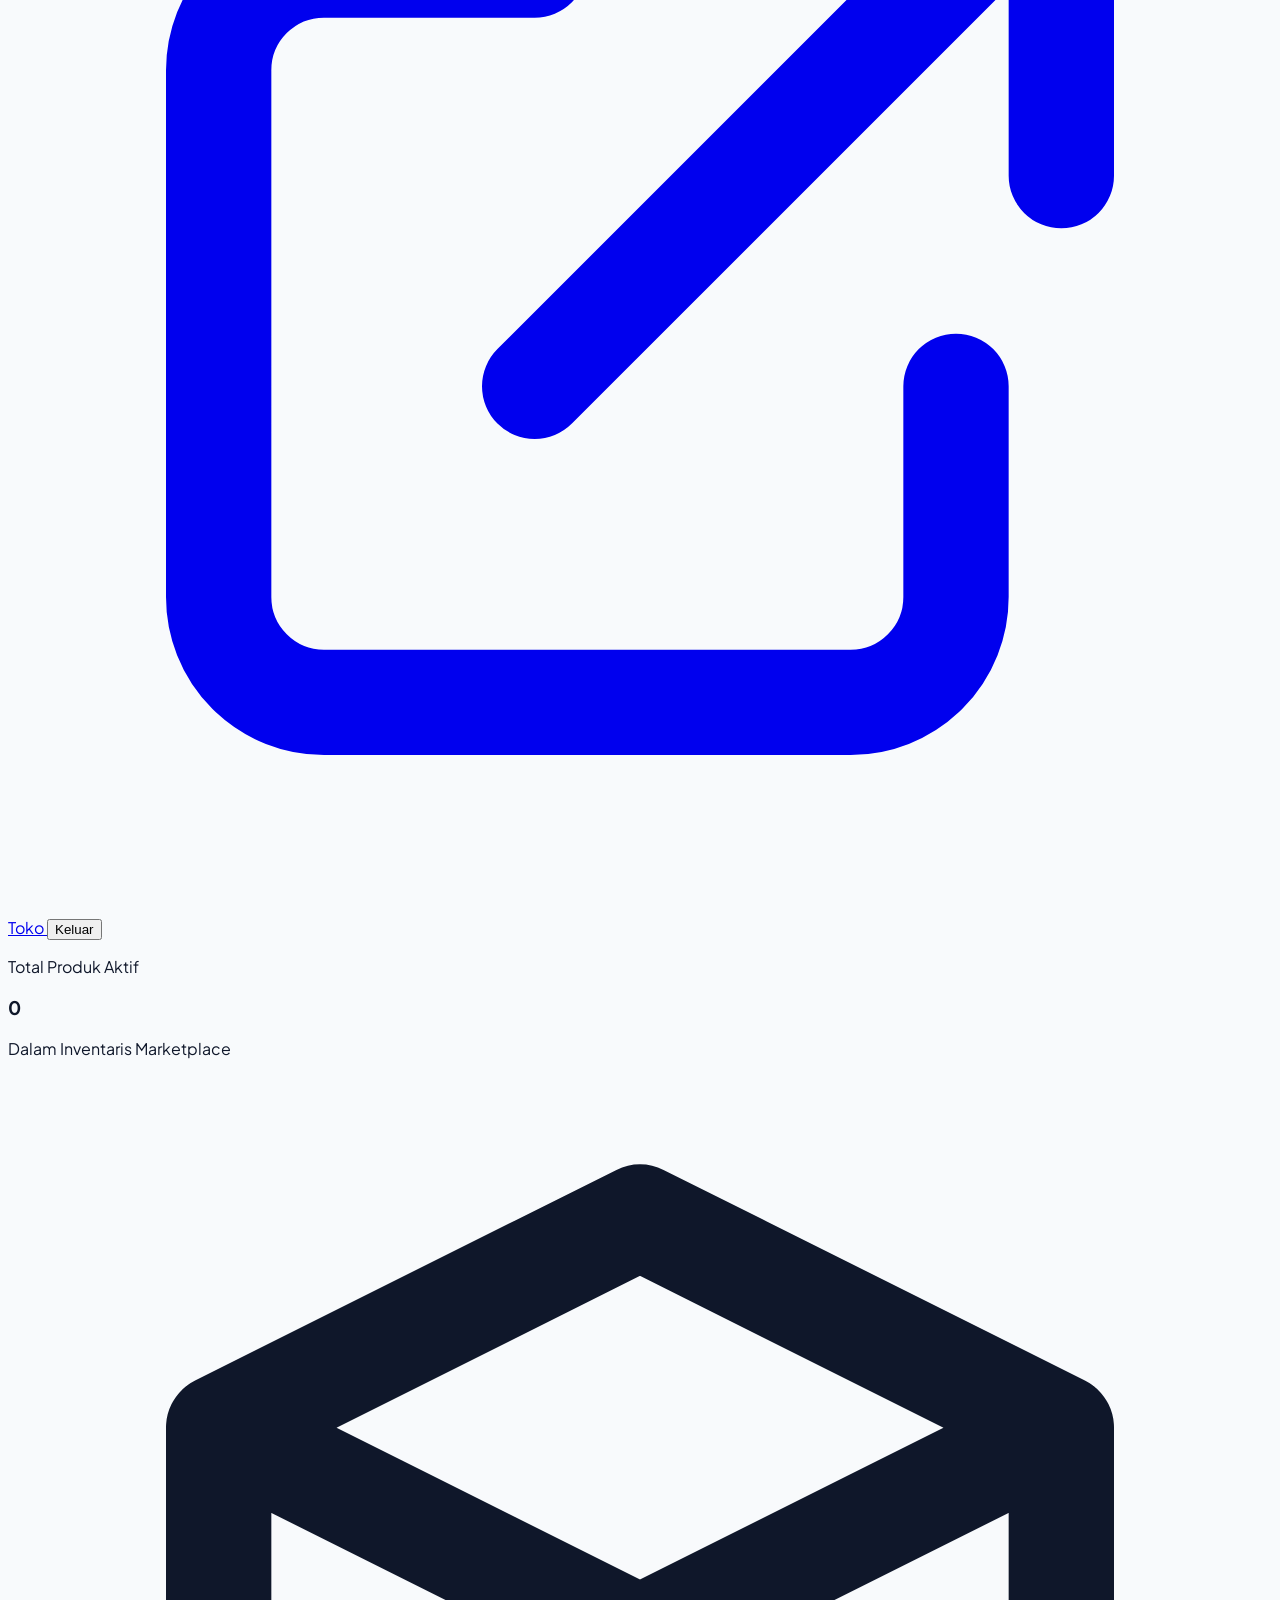
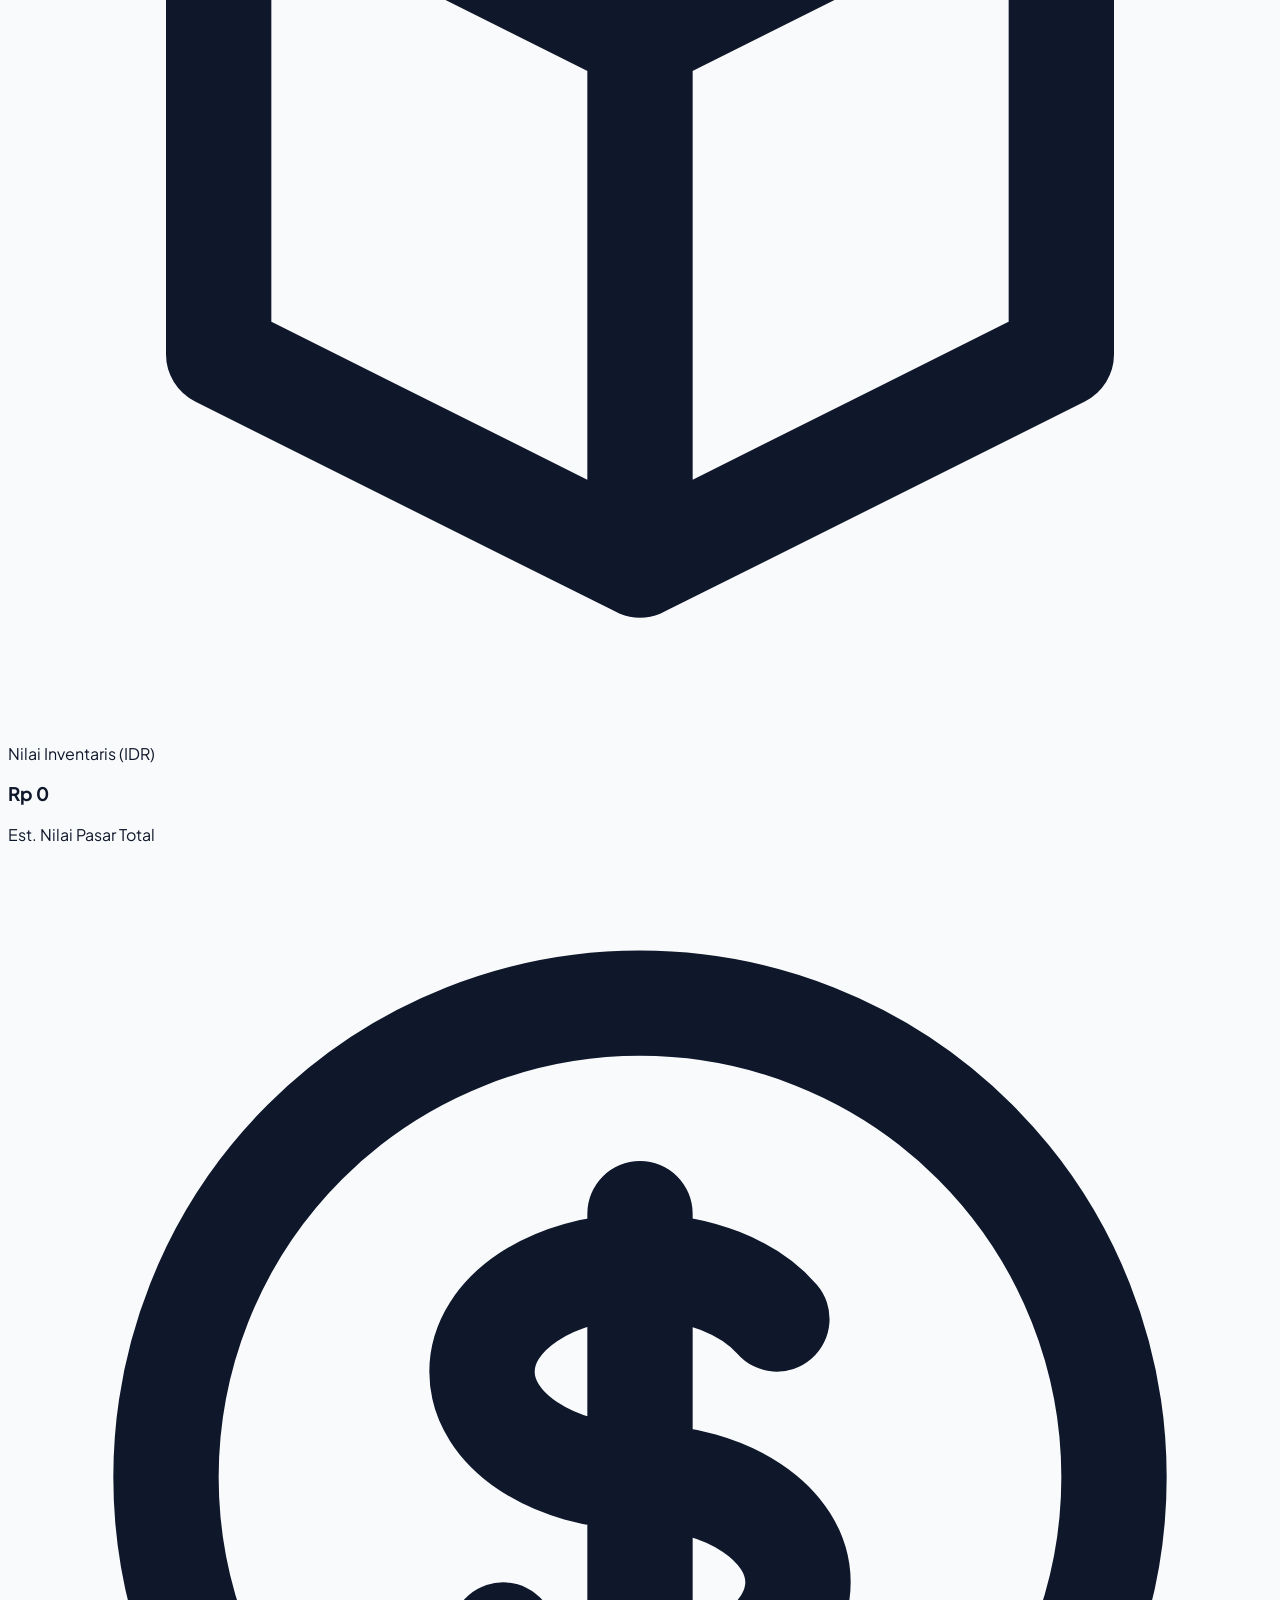
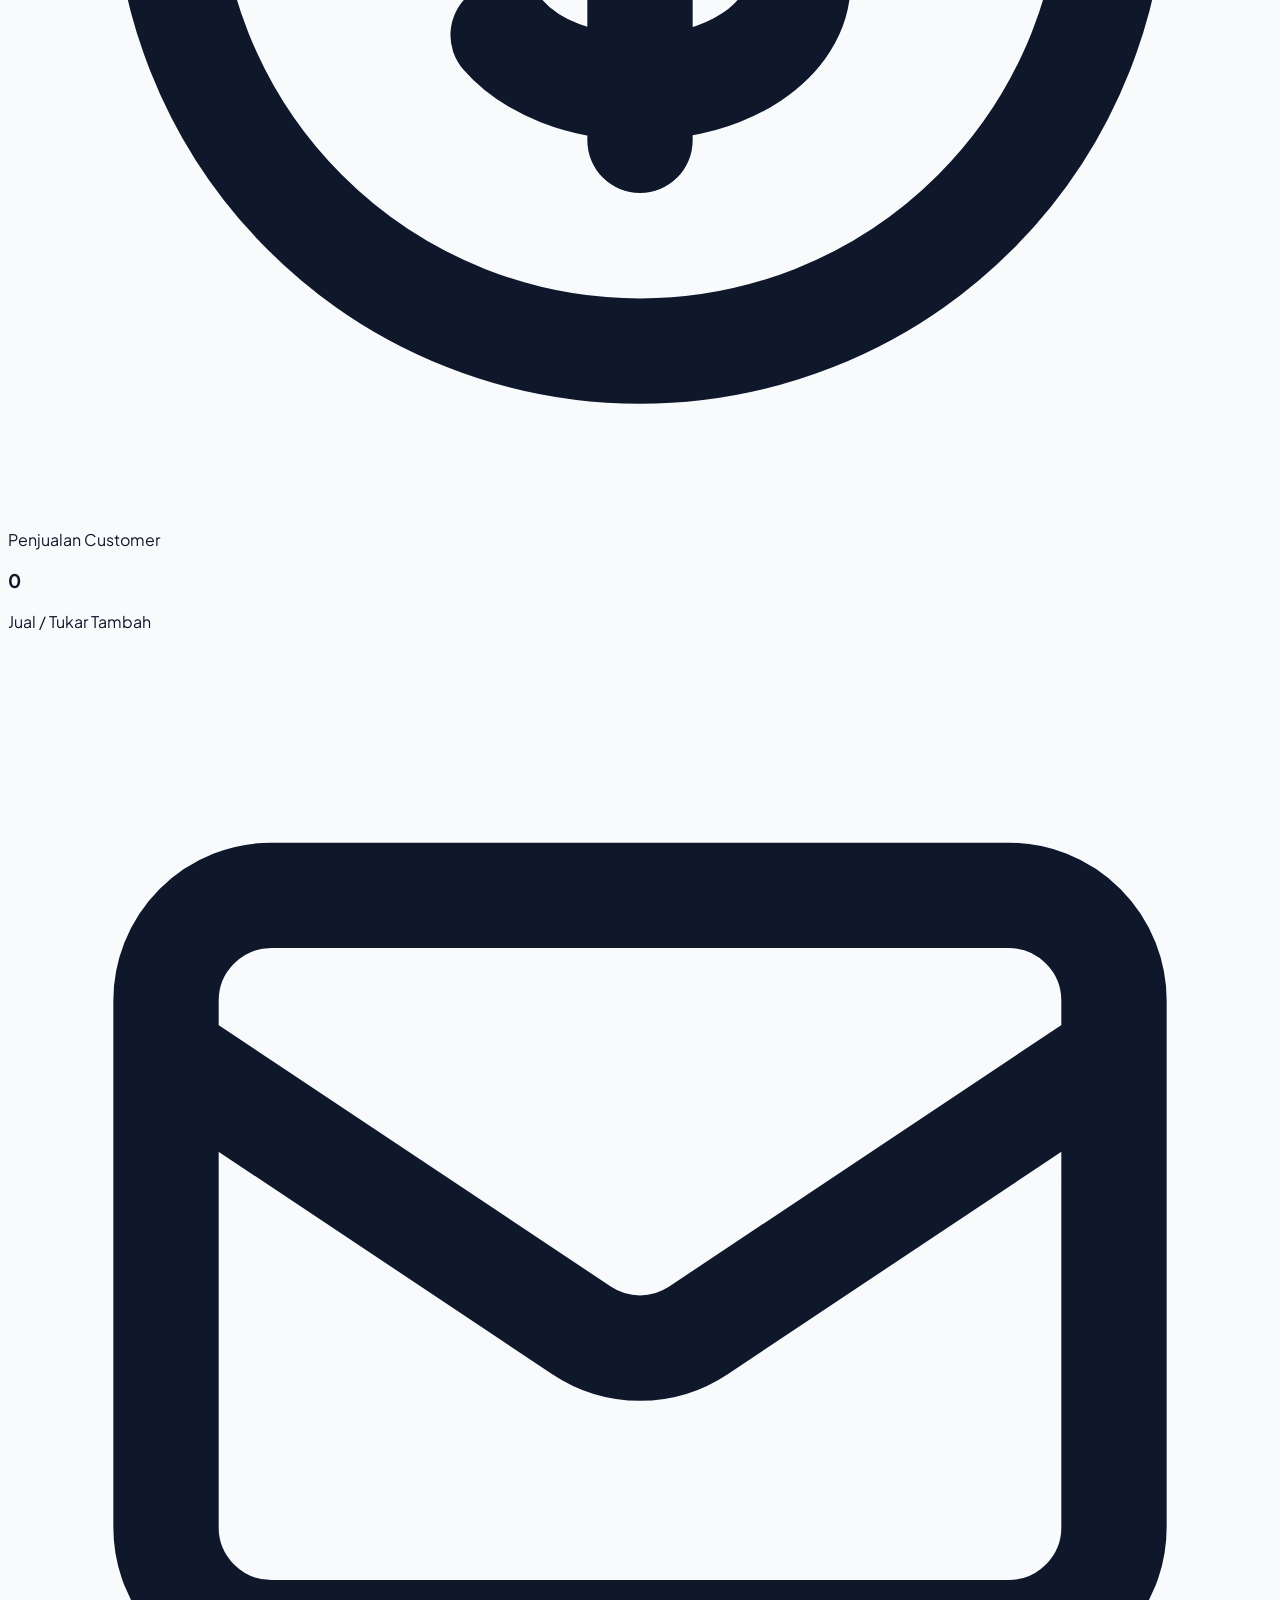
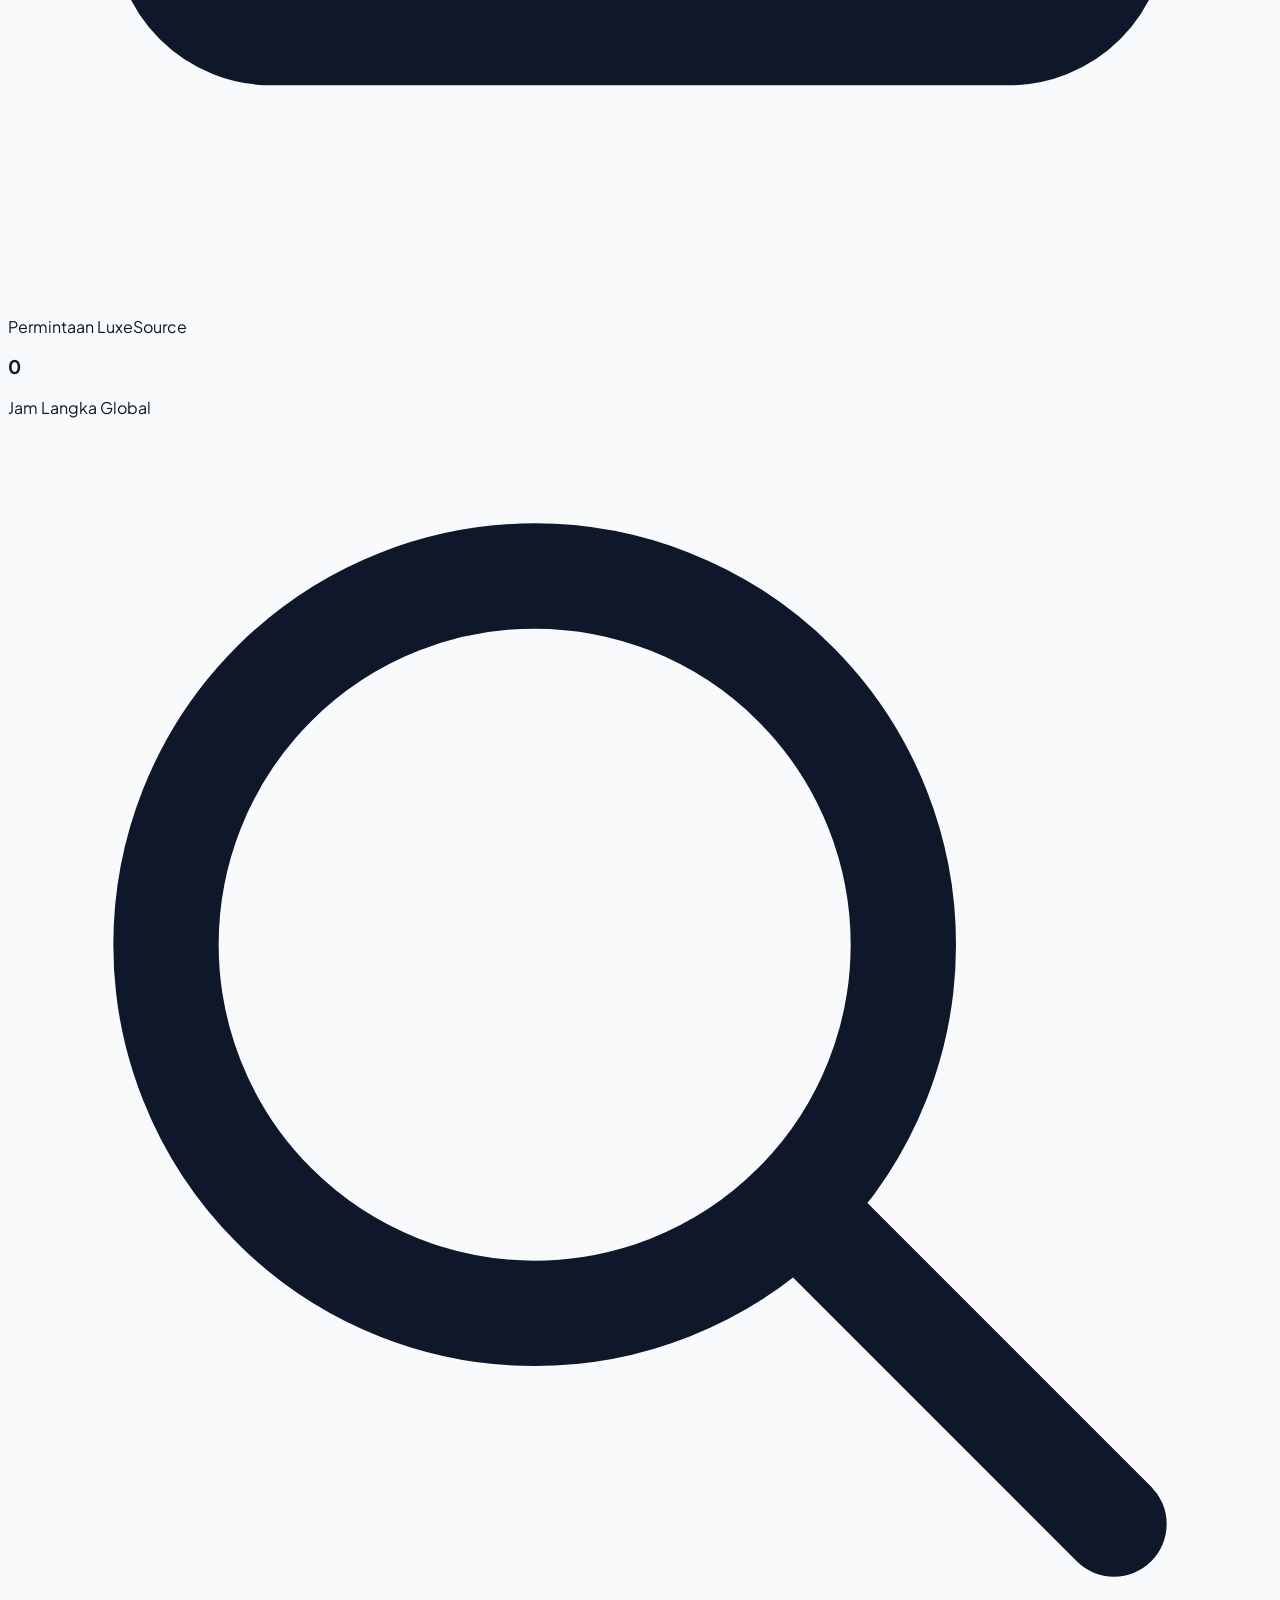
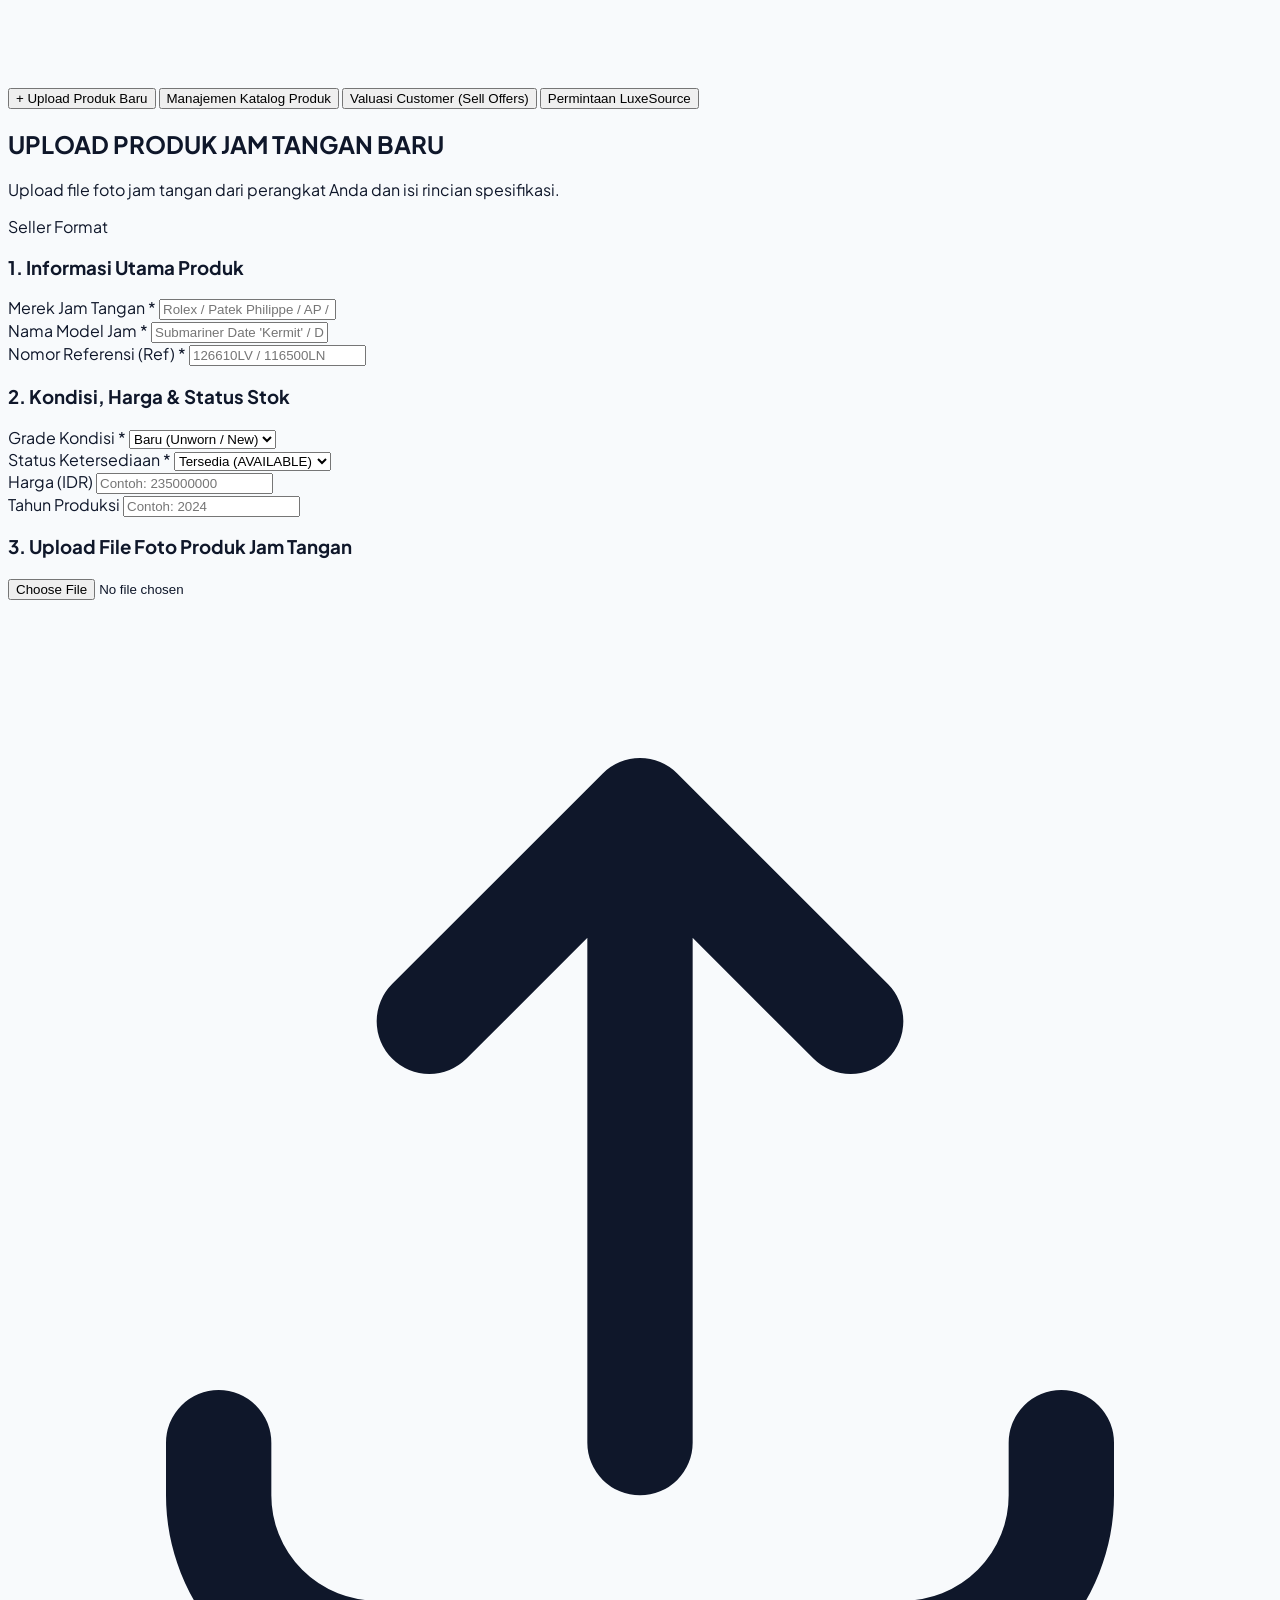
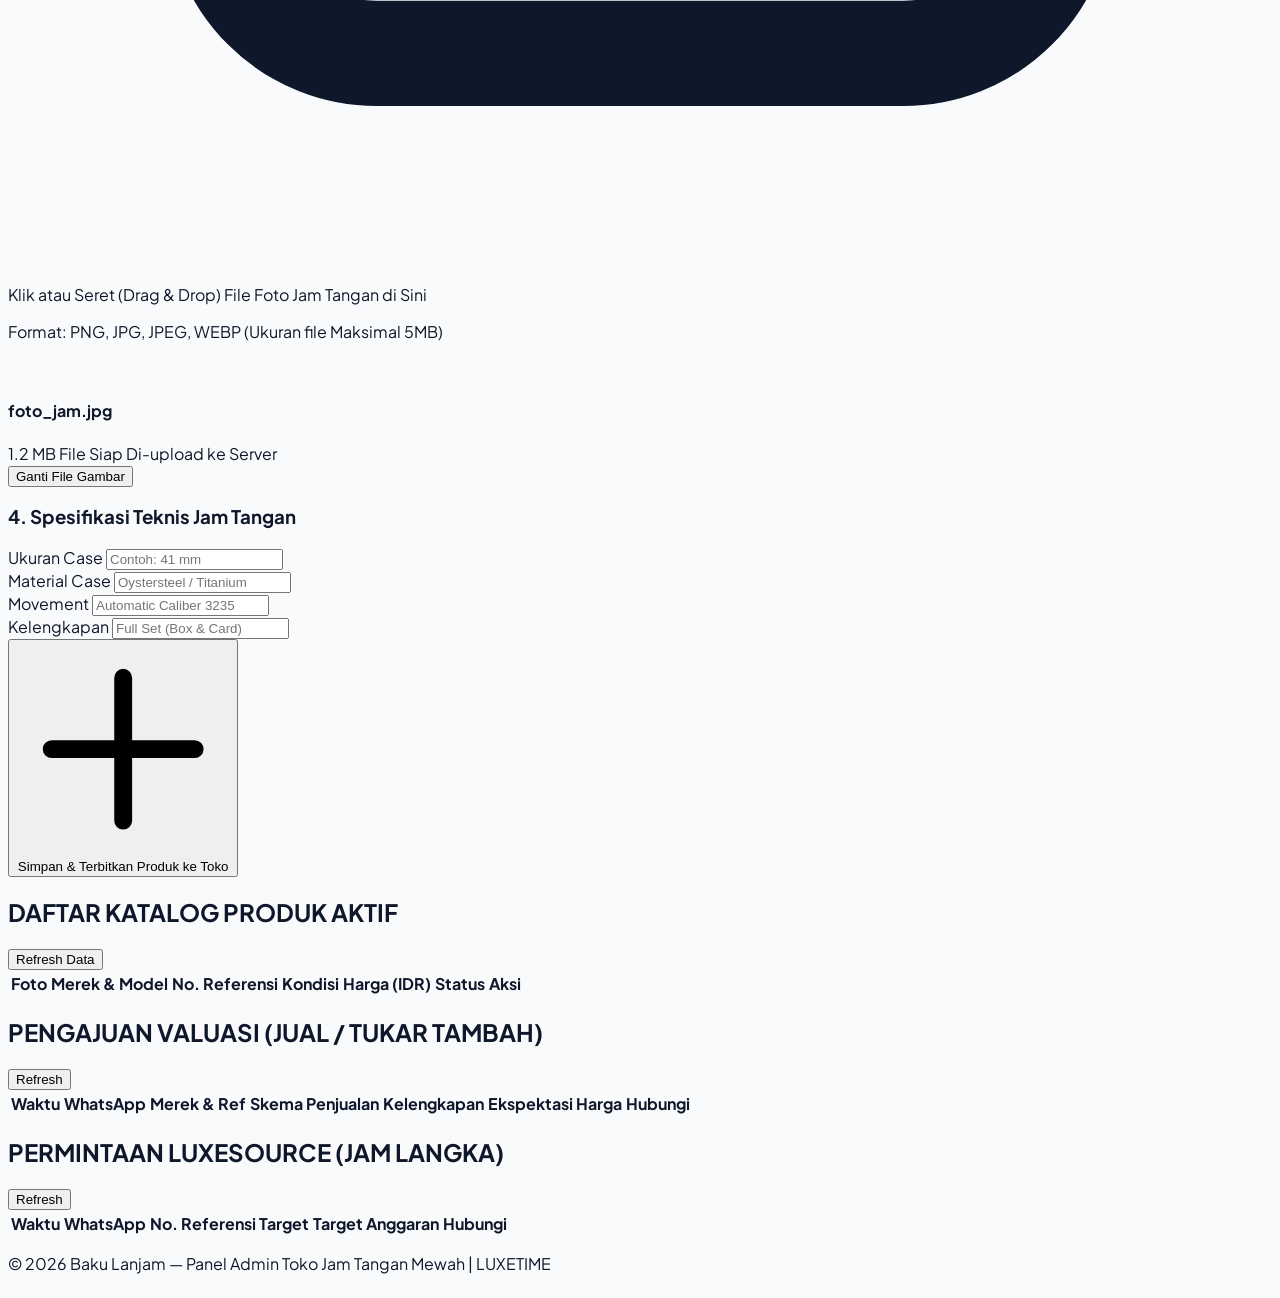
==== commit 2ff7f530: "style: align admin dashboard UI (colors, grid, placement, tabs) with public store design" ====
--- a/public/admin.html
+++ b/public/admin.html
@@ -4,7 +4,7 @@
 <head>
     <meta charset="UTF-8">
     <meta name="viewport" content="width=device-width, initial-scale=1.0" />
-    <title>Baku Lanjam — Seller Centre Admin Dashboard</title>
+    <title>Baku Lanjam — Seller Centre Admin Dashboard | LUXETIME</title>
     <!-- Google Fonts: Plus Jakarta Sans, Bebas Neue, Barlow Condensed -->
     <link rel="preconnect" href="https://fonts.googleapis.com">
     <link rel="preconnect" href="https://fonts.gstatic.com" crossorigin>
@@ -18,6 +18,18 @@
                         sans: ['"Plus Jakarta Sans"', 'sans-serif'],
                         bebas: ['"Bebas Neue"', 'sans-serif'],
                         condensed: ['"Barlow Condensed"', 'sans-serif'],
+                    },
+                    colors: {
+                        brand: {
+                            primary: '#2563EB',
+                            primaryHover: '#1D4ED8',
+                            soft: '#EFF6FF',
+                            softBorder: '#DBEAFE',
+                            navy: '#0F172A',
+                            body: '#F8FAFC',
+                            card: '#FFFFFF',
+                            subtext: '#64748B',
+                        }
                     }
                 }
             }
@@ -36,77 +48,82 @@
 
         body {
             font-family: 'Plus Jakarta Sans', sans-serif;
-            background-color: #F3F4F6;
+            background-color: #F8FAFC;
+            color: #0F172A;
         }
         .custom-scrollbar::-webkit-scrollbar {
             width: 5px;
             height: 5px;
         }
         .custom-scrollbar::-webkit-scrollbar-thumb {
-            background: #D1D5DB;
+            background: #93C5FD;
             border-radius: 4px;
+        }
+        .custom-scrollbar::-webkit-scrollbar-track {
+            background: #F1F5F9;
         }
     </style>
 </head>
 
-<body class="bg-gray-100 text-gray-900 antialiased min-h-screen flex flex-col justify-between selection:bg-black selection:text-white">
+<body class="bg-[#F8FAFC] text-slate-900 antialiased min-h-screen flex flex-col justify-between selection:bg-blue-600 selection:text-white">
 
     <!-- Toast Notification Container -->
     <div id="toast-container" class="fixed bottom-6 right-6 z-[9999] flex flex-col gap-3 pointer-events-none"></div>
 
     <!-- 1. PORTAL LOGIN KHUSUS ADMIN (Tampil jika belum Login) -->
-    <div id="admin-login-portal" class="fixed inset-0 z-[999] bg-black flex items-center justify-center p-4">
-            <div class="mb-8 text-center">
-                <!-- Clean Logo on dark card for login portal -->
-                <div class="bg-neutral-900 rounded-2xl flex items-center justify-center py-5 px-6 mb-4 border border-neutral-800 shadow-inner">
-                    <img src="/logo-bakulanjam.png" alt="Baku Lanjam" class="h-14 sm:h-16 w-auto object-contain">
-                </div>
-                <span class="bg-amber-500/10 text-amber-600 border border-amber-500/20 text-[10px] font-bold uppercase tracking-widest px-3 py-1 rounded-full inline-block mb-2">
+    <div id="admin-login-portal" class="fixed inset-0 z-[999] bg-slate-900/90 backdrop-blur-md flex items-center justify-center p-4">
+        <div class="bg-white rounded-3xl max-w-md w-full p-6 sm:p-8 shadow-2xl border border-slate-200 relative">
+            <div class="mb-6 text-center">
+                <!-- Clean Logo on soft-blue card for login portal -->
+                <div class="bg-slate-50 rounded-2xl flex items-center justify-center py-5 px-6 mb-4 border border-slate-200/80 shadow-sm">
+                    <img src="logo-bakulanjam.png" alt="Baku Lanjam" class="h-14 sm:h-16 w-auto object-contain">
+                </div>
+                <span class="bg-blue-50 text-blue-700 border border-blue-200 text-[10px] font-bold uppercase tracking-widest px-3 py-1 rounded-full inline-block mb-2">
                     Akses Terbatas — Khusus Administrator
                 </span>
-                <p class="text-gray-500 text-xs mt-1 font-medium">Masukan kredensial admin untuk mengelola toko.</p>
-            </div>
-
-            <div id="login-error-alert" class="hidden mb-4 bg-red-50 border border-red-200 text-red-700 text-xs font-bold p-3.5 rounded-xl flex items-center gap-2">
+                <p class="text-slate-500 text-xs mt-1 font-medium">Masukan kredensial admin untuk mengelola toko.</p>
+            </div>
+
+            <div id="login-error-alert" class="hidden mb-4 bg-rose-50 border border-rose-200 text-rose-700 text-xs font-bold p-3.5 rounded-xl flex items-center gap-2">
                 <svg class="w-4 h-4 fill-current shrink-0" viewBox="0 0 20 20"><path d="M10 18a8 8 0 100-16 8 8 0 000 16zM8.707 7.293a1 1 0 00-1.414 1.414L8.586 10l-1.293 1.293a1 1 0 101.414 1.414L10 11.414l1.293 1.293a1 1 0 001.414-1.414L11.414 10l1.293-1.293a1 1 0 00-1.414-1.414L10 8.586 8.707 7.293z"/></svg>
                 <span id="login-error-text">Username atau Password salah!</span>
             </div>
 
             <form onsubmit="handleAdminLogin(event)" class="space-y-4 text-xs font-medium">
                 <div>
-                    <label class="block uppercase font-bold text-gray-700 mb-1">Username Admin</label>
+                    <label class="block uppercase font-bold text-slate-700 mb-1">Username Admin</label>
                     <div class="relative">
                         <input type="text" id="login-username" required placeholder="admin" value="admin"
-                            class="w-full bg-gray-50 border border-gray-300 rounded-xl p-3.5 pl-10 text-black font-semibold outline-none focus:border-black transition-all">
-                        <svg class="w-4 h-4 text-gray-400 absolute left-3.5 top-3.5" fill="none" stroke="currentColor" viewBox="0 0 24 24"><path stroke-linecap="round" stroke-linejoin="round" stroke-width="2" d="M16 7a4 4 0 11-8 0 4 4 0 018 0zM12 14a7 7 0 00-7 7h14a7 7 0 00-7-7z"></path></svg>
+                            class="w-full bg-slate-50 border border-slate-200 rounded-xl p-3.5 pl-10 text-slate-900 font-semibold outline-none focus:bg-white focus:border-blue-500 transition-all">
+                        <svg class="w-4 h-4 text-slate-400 absolute left-3.5 top-3.5" fill="none" stroke="currentColor" viewBox="0 0 24 24"><path stroke-linecap="round" stroke-linejoin="round" stroke-width="2" d="M16 7a4 4 0 11-8 0 4 4 0 018 0zM12 14a7 7 0 00-7 7h14a7 7 0 00-7-7z"></path></svg>
                     </div>
                 </div>
 
                 <div>
-                    <label class="block uppercase font-bold text-gray-700 mb-1">Password</label>
+                    <label class="block uppercase font-bold text-slate-700 mb-1">Password</label>
                     <div class="relative">
                         <input type="password" id="login-password" required placeholder="••••••••" value="admin123"
-                            class="w-full bg-gray-50 border border-gray-300 rounded-xl p-3.5 pl-10 text-black font-semibold outline-none focus:border-black transition-all">
-                        <svg class="w-4 h-4 text-gray-400 absolute left-3.5 top-3.5" fill="none" stroke="currentColor" viewBox="0 0 24 24"><path stroke-linecap="round" stroke-linejoin="round" stroke-width="2" d="M12 15v2m-6 4h12a2 2 0 002-2v-6a2 2 0 00-2-2H6a2 2 0 00-2 2v6a2 2 0 002 2zm10-10V7a4 4 0 00-8 0v4h8z"></path></svg>
+                            class="w-full bg-slate-50 border border-slate-200 rounded-xl p-3.5 pl-10 text-slate-900 font-semibold outline-none focus:bg-white focus:border-blue-500 transition-all">
+                        <svg class="w-4 h-4 text-slate-400 absolute left-3.5 top-3.5" fill="none" stroke="currentColor" viewBox="0 0 24 24"><path stroke-linecap="round" stroke-linejoin="round" stroke-width="2" d="M12 15v2m-6 4h12a2 2 0 002-2v-6a2 2 0 00-2-2H6a2 2 0 00-2 2v6a2 2 0 002 2zm10-10V7a4 4 0 00-8 0v4h8z"></path></svg>
                     </div>
                 </div>
 
                 <button type="submit"
-                    class="w-full bg-black hover:bg-neutral-800 text-white font-bold py-4 rounded-xl text-xs uppercase tracking-wider transition-all shadow-xl mt-2 flex items-center justify-center gap-2">
-                    <svg class="w-4 h-4 text-amber-400" fill="none" stroke="currentColor" viewBox="0 0 24 24"><path stroke-linecap="round" stroke-linejoin="round" stroke-width="2" d="M11 16l-4-4m0 0l4-4m-4 4h14m-5 4v1a3 3 0 01-3 3H6a3 3 0 01-3-3V7a3 3 0 013-3h7a3 3 0 013 3v1"></path></svg>
+                    class="w-full bg-blue-600 hover:bg-blue-700 text-white font-bold py-3.5 rounded-xl text-xs uppercase tracking-wider transition-all shadow-lg shadow-blue-500/20 mt-2 flex items-center justify-center gap-2">
+                    <svg class="w-4 h-4 text-blue-200" fill="none" stroke="currentColor" viewBox="0 0 24 24"><path stroke-linecap="round" stroke-linejoin="round" stroke-width="2" d="M11 16l-4-4m0 0l4-4m-4 4h14m-5 4v1a3 3 0 01-3 3H6a3 3 0 01-3-3V7a3 3 0 013-3h7a3 3 0 013 3v1"></path></svg>
                     <span>Masuk ke Seller Centre</span>
                 </button>
             </form>
 
-            <div class="mt-6 pt-4 border-t border-gray-100 text-center text-[11px] text-gray-500 font-medium">
+            <div class="mt-6 pt-4 border-t border-slate-100 text-center text-[11px] text-slate-500 font-medium">
                 <p>Akun Login Default Demo:</p>
-                <div class="bg-gray-100 px-3 py-1.5 rounded-lg mt-1 font-mono font-bold text-black inline-block">
-                    Username: <span class="text-amber-600">admin</span> | Password: <span class="text-amber-600">admin123</span>
+                <div class="bg-blue-50/70 border border-blue-100 px-3 py-1.5 rounded-lg mt-1 font-mono font-bold text-slate-900 inline-block">
+                    Username: <span class="text-blue-600">admin</span> | Password: <span class="text-blue-600">admin123</span>
                 </div>
             </div>
 
             <div class="mt-4 text-center">
-                <a href="index.html" class="text-xs text-gray-500 hover:text-black font-bold underline">← Kembali ke Halaman Utama Toko</a>
+                <a href="index.html" class="text-xs text-slate-500 hover:text-blue-600 font-bold underline transition-colors">← Kembali ke Halaman Utama Toko</a>
             </div>
         </div>
     </div>
@@ -114,33 +131,33 @@
     <!-- 2. DASHBOARD ADMIN CONTENT LAYOUT (Tampil setelah Login) -->
     <div id="admin-dashboard-layout" class="hidden min-h-screen flex flex-col justify-between">
         
-        <!-- Admin Top Header (Shopee Seller Style) -->
-        <header class="w-full bg-black text-white sticky top-0 z-50 border-b border-gray-800 shadow-md">
+        <!-- Admin Top Header (Soft Blue & White Theme Matching Public Site) -->
+        <header class="w-full bg-white text-slate-900 sticky top-0 z-50 border-b border-blue-100 shadow-sm backdrop-blur-md bg-white/95">
             <div class="max-w-7xl mx-auto px-4 sm:px-6 lg:px-8">
-                <div class="flex justify-between items-center h-16">
+                <div class="flex justify-between items-center h-20">
                     
-                    <div class="flex items-center gap-3">
+                    <div class="flex items-center gap-4">
                         <a href="admin.html" class="inline-flex items-center">
-                            <img src="/logo-bakulanjam.png" alt="Baku Lanjam" class="h-11 sm:h-12 w-auto object-contain">
+                            <img src="logo-bakulanjam.png" alt="Baku Lanjam" class="h-14 sm:h-16 w-auto object-contain">
                         </a>
-                        <span class="bg-emerald-500/20 text-emerald-400 text-[10px] font-bold uppercase tracking-wider px-2 py-0.5 rounded border border-emerald-500/30 flex items-center gap-1">
-                            <span class="w-1.5 h-1.5 rounded-full bg-emerald-400 animate-pulse"></span>
+                        <span class="bg-blue-50 text-blue-700 text-[10px] font-bold uppercase tracking-wider px-3 py-1 rounded-full border border-blue-200 flex items-center gap-1.5">
+                            <span class="w-1.5 h-1.5 rounded-full bg-blue-600 animate-pulse"></span>
                             API Active
                         </span>
                     </div>
 
-                    <div class="flex items-center gap-4 text-xs font-bold">
-                        <div class="hidden sm:flex items-center gap-2 bg-neutral-900 border border-neutral-800 px-3 py-1.5 rounded-xl text-neutral-300">
-                            <svg class="w-3.5 h-3.5 text-amber-400" fill="none" stroke="currentColor" viewBox="0 0 24 24"><path stroke-linecap="round" stroke-linejoin="round" stroke-width="2" d="M16 7a4 4 0 11-8 0 4 4 0 018 0zM12 14a7 7 0 00-7 7h14a7 7 0 00-7-7z"></path></svg>
+                    <div class="flex items-center gap-3 sm:gap-4 text-xs font-bold">
+                        <div class="hidden sm:flex items-center gap-2 bg-blue-50 border border-blue-200 px-3.5 py-1.5 rounded-full text-blue-800">
+                            <svg class="w-3.5 h-3.5 text-blue-600" fill="none" stroke="currentColor" viewBox="0 0 24 24"><path stroke-linecap="round" stroke-linejoin="round" stroke-width="2" d="M16 7a4 4 0 11-8 0 4 4 0 018 0zM12 14a7 7 0 00-7 7h14a7 7 0 00-7-7z"></path></svg>
                             <span>admin@bakulanjam.com</span>
                         </div>
 
-                        <a href="index.html" target="_blank" class="bg-white text-black hover:bg-gray-200 px-3.5 py-1.5 rounded-xl flex items-center gap-1.5 transition-all shadow-sm">
+                        <a href="index.html" target="_blank" class="bg-blue-600 text-white hover:bg-blue-700 px-4 py-2 rounded-full flex items-center gap-1.5 transition-all shadow-sm shadow-blue-500/20 text-xs font-bold uppercase tracking-wider">
                             <svg class="w-4 h-4" fill="none" stroke="currentColor" viewBox="0 0 24 24"><path stroke-linecap="round" stroke-linejoin="round" stroke-width="2" d="M10 6H6a2 2 0 00-2 2v10a2 2 0 002 2h10a2 2 0 002-2v-4M14 4h6m0 0v6m0-6L10 14"></path></svg>
                             <span class="hidden sm:inline">Toko</span>
                         </a>
 
-                        <button onclick="handleAdminLogout()" class="bg-red-600/20 text-red-400 hover:bg-red-600 hover:text-white border border-red-500/30 px-3.5 py-1.5 rounded-xl transition-all">
+                        <button onclick="handleAdminLogout()" class="bg-rose-50 text-rose-700 hover:bg-rose-600 hover:text-white border border-rose-200 px-4 py-2 rounded-full transition-all text-xs font-bold uppercase tracking-wider">
                             Keluar
                         </button>
                     </div>
@@ -149,120 +166,120 @@
         </header>
 
         <!-- Main Content Layout -->
-        <div class="max-w-7xl mx-auto px-4 sm:px-6 lg:px-8 py-8 w-full grow">
-
-            <!-- Ringkasan Metrics Dashboard -->
-            <div class="grid grid-cols-1 sm:grid-cols-2 lg:grid-cols-4 gap-5 mb-8">
-                <div class="bg-white p-5 rounded-2xl border border-gray-200 shadow-sm flex items-center justify-between">
+        <div class="max-w-7xl mx-auto px-4 sm:px-6 lg:px-8 py-8 w-full grow min-w-0">
+
+            <!-- Ringkasan Metrics Dashboard (Grid 4 Kolom Soft Blue) -->
+            <div class="grid grid-cols-1 sm:grid-cols-2 lg:grid-cols-4 gap-5 mb-8 w-full min-w-0">
+                <div class="bg-white p-5 rounded-2xl border border-slate-200/80 shadow-sm hover:border-blue-300 transition-all flex items-center justify-between">
                     <div>
-                        <p class="text-xs font-bold text-gray-500 uppercase tracking-wider">Total Produk Aktif</p>
-                        <h3 id="stat-total-products" class="text-2xl font-extrabold text-black mt-1">0</h3>
-                        <span class="text-[11px] text-gray-400 font-medium">Dalam Inventaris Marketplace</span>
-                    </div>
-                    <div class="w-12 h-12 bg-black text-white rounded-2xl flex items-center justify-center">
+                        <p class="text-xs font-bold text-slate-500 uppercase tracking-wider">Total Produk Aktif</p>
+                        <h3 id="stat-total-products" class="text-2xl font-extrabold text-slate-900 mt-1">0</h3>
+                        <span class="text-[11px] text-slate-400 font-medium">Dalam Inventaris Marketplace</span>
+                    </div>
+                    <div class="w-12 h-12 bg-blue-600 text-white rounded-2xl flex items-center justify-center shadow-md shadow-blue-500/20 shrink-0">
                         <svg class="w-6 h-6" fill="none" stroke="currentColor" viewBox="0 0 24 24"><path stroke-linecap="round" stroke-linejoin="round" stroke-width="2" d="M20 7l-8-4-8 4m16 0l-8 4m8-4v10l-8 4m0-10L4 7m8 4v10M4 7v10l8 4"></path></svg>
                     </div>
                 </div>
 
-                <div class="bg-white p-5 rounded-2xl border border-gray-200 shadow-sm flex items-center justify-between">
+                <div class="bg-white p-5 rounded-2xl border border-slate-200/80 shadow-sm hover:border-blue-300 transition-all flex items-center justify-between">
                     <div>
-                        <p class="text-xs font-bold text-gray-500 uppercase tracking-wider">Nilai Inventaris (IDR)</p>
-                        <h3 id="stat-total-value" class="text-lg font-extrabold text-black mt-1">Rp 0</h3>
-                        <span class="text-[11px] text-gray-400 font-medium">Est. Nilai Pasar Total</span>
-                    </div>
-                    <div class="w-12 h-12 bg-amber-500 text-black rounded-2xl flex items-center justify-center">
+                        <p class="text-xs font-bold text-slate-500 uppercase tracking-wider">Nilai Inventaris (IDR)</p>
+                        <h3 id="stat-total-value" class="text-lg font-extrabold text-slate-900 mt-1">Rp 0</h3>
+                        <span class="text-[11px] text-slate-400 font-medium">Est. Nilai Pasar Total</span>
+                    </div>
+                    <div class="w-12 h-12 bg-blue-50 text-blue-600 border border-blue-200 rounded-2xl flex items-center justify-center shrink-0">
                         <svg class="w-6 h-6" fill="none" stroke="currentColor" viewBox="0 0 24 24"><path stroke-linecap="round" stroke-linejoin="round" stroke-width="2" d="M12 8c-1.657 0-3 .895-3 2s1.343 2 3 2 3 .895 3 2-1.343 2-3 2m0-8c1.11 0 2.08.402 2.599 1M12 8V7m0 1v8m0 0v1m0-1c-1.11 0-2.08-.402-2.599-1M21 12a9 9 0 11-18 0 9 9 0 0118 0z"></path></svg>
                     </div>
                 </div>
 
-                <div class="bg-white p-5 rounded-2xl border border-gray-200 shadow-sm flex items-center justify-between">
+                <div class="bg-white p-5 rounded-2xl border border-slate-200/80 shadow-sm hover:border-blue-300 transition-all flex items-center justify-between">
                     <div>
-                        <p class="text-xs font-bold text-gray-500 uppercase tracking-wider">Penjualan Customer</p>
-                        <h3 id="stat-total-offers" class="text-2xl font-extrabold text-black mt-1">0</h3>
+                        <p class="text-xs font-bold text-slate-500 uppercase tracking-wider">Penjualan Customer</p>
+                        <h3 id="stat-total-offers" class="text-2xl font-extrabold text-slate-900 mt-1">0</h3>
                         <span class="text-[11px] text-emerald-600 font-bold">Jual / Tukar Tambah</span>
                     </div>
-                    <div class="w-12 h-12 bg-emerald-600 text-white rounded-2xl flex items-center justify-center">
+                    <div class="w-12 h-12 bg-emerald-600 text-white rounded-2xl flex items-center justify-center shadow-md shadow-emerald-500/20 shrink-0">
                         <svg class="w-6 h-6" fill="none" stroke="currentColor" viewBox="0 0 24 24"><path stroke-linecap="round" stroke-linejoin="round" stroke-width="2" d="M3 8l7.89 5.26a2 2 0 002.22 0L21 8M5 19h14a2 2 0 002-2V7a2 2 0 00-2-2H5a2 2 0 00-2 2v10a2 2 0 002 2z"></path></svg>
                     </div>
                 </div>
 
-                <div class="bg-white p-5 rounded-2xl border border-gray-200 shadow-sm flex items-center justify-between">
+                <div class="bg-white p-5 rounded-2xl border border-slate-200/80 shadow-sm hover:border-blue-300 transition-all flex items-center justify-between">
                     <div>
-                        <p class="text-xs font-bold text-gray-500 uppercase tracking-wider">Permintaan LuxeSource</p>
-                        <h3 id="stat-total-sourcing" class="text-2xl font-extrabold text-black mt-1">0</h3>
-                        <span class="text-[11px] text-purple-600 font-bold">Jam Langka Global</span>
-                    </div>
-                    <div class="w-12 h-12 bg-purple-600 text-white rounded-2xl flex items-center justify-center">
+                        <p class="text-xs font-bold text-slate-500 uppercase tracking-wider">Permintaan LuxeSource</p>
+                        <h3 id="stat-total-sourcing" class="text-2xl font-extrabold text-slate-900 mt-1">0</h3>
+                        <span class="text-[11px] text-sky-600 font-bold">Jam Langka Global</span>
+                    </div>
+                    <div class="w-12 h-12 bg-sky-600 text-white rounded-2xl flex items-center justify-center shadow-md shadow-sky-500/20 shrink-0">
                         <svg class="w-6 h-6" fill="none" stroke="currentColor" viewBox="0 0 24 24"><path stroke-linecap="round" stroke-linejoin="round" stroke-width="2" d="M21 21l-6-6m2-5a7 7 0 11-14 0 7 7 0 0114 0z"></path></svg>
                     </div>
                 </div>
             </div>
 
-            <!-- Dashboard Tabs Navigation -->
-            <div class="bg-white rounded-2xl border border-gray-200 p-2 mb-8 flex flex-wrap gap-2 shadow-sm">
+            <!-- Dashboard Tabs Navigation (Soft Blue Rounded Pills) -->
+            <div class="bg-white rounded-2xl border border-slate-200 p-2 mb-8 flex flex-wrap gap-2.5 shadow-sm">
                 <button onclick="switchTab('upload')" id="tab-btn-upload"
-                    class="flex-1 py-3 px-5 rounded-xl text-xs font-bold uppercase tracking-wider transition-all bg-black text-white shadow-md">
+                    class="flex-1 py-3 px-5 rounded-full text-xs font-bold uppercase tracking-wider transition-all bg-blue-600 text-white shadow-md shadow-blue-500/20">
                     + Upload Produk Baru
                 </button>
                 <button onclick="switchTab('katalog')" id="tab-btn-katalog"
-                    class="flex-1 py-3 px-5 rounded-xl text-xs font-bold uppercase tracking-wider transition-all bg-gray-100 text-gray-700 hover:bg-gray-200">
+                    class="flex-1 py-3 px-5 rounded-full text-xs font-bold uppercase tracking-wider transition-all bg-slate-50 text-slate-600 hover:bg-blue-50 hover:text-blue-600 border border-slate-200/80">
                     Manajemen Katalog Produk
                 </button>
                 <button onclick="switchTab('offers')" id="tab-btn-offers"
-                    class="flex-1 py-3 px-5 rounded-xl text-xs font-bold uppercase tracking-wider transition-all bg-gray-100 text-gray-700 hover:bg-gray-200">
+                    class="flex-1 py-3 px-5 rounded-full text-xs font-bold uppercase tracking-wider transition-all bg-slate-50 text-slate-600 hover:bg-blue-50 hover:text-blue-600 border border-slate-200/80">
                     Valuasi Customer (Sell Offers)
                 </button>
                 <button onclick="switchTab('sourcing')" id="tab-btn-sourcing"
-                    class="flex-1 py-3 px-5 rounded-xl text-xs font-bold uppercase tracking-wider transition-all bg-gray-100 text-gray-700 hover:bg-gray-200">
+                    class="flex-1 py-3 px-5 rounded-full text-xs font-bold uppercase tracking-wider transition-all bg-slate-50 text-slate-600 hover:bg-blue-50 hover:text-blue-600 border border-slate-200/80">
                     Permintaan LuxeSource
                 </button>
             </div>
 
-            <!-- TAB 1: Upload Produk Baru Form (File Upload Feature) -->
-            <div id="tab-content-upload" class="bg-white rounded-3xl border border-gray-200 p-6 sm:p-8 shadow-sm mb-8">
-                <div class="border-b border-gray-200 pb-4 mb-6 flex justify-between items-center">
+            <!-- TAB 1: Upload Produk Baru Form -->
+            <div id="tab-content-upload" class="bg-white rounded-3xl border border-slate-200/80 p-6 sm:p-8 shadow-sm mb-8">
+                <div class="border-b border-slate-200 pb-4 mb-6 flex justify-between items-center">
                     <div>
-                        <h2 class="text-2xl font-bebas tracking-wide text-black uppercase">UPLOAD PRODUK JAM TANGAN BARU</h2>
-                        <p class="text-gray-500 text-xs font-medium">Upload file foto jam tangan dari perangkat Anda dan isi rincian spesifikasi.</p>
-                    </div>
-                    <span class="bg-black text-white text-[10px] font-bold uppercase tracking-widest px-3 py-1 rounded-md">Shopee Seller Format</span>
+                        <h2 class="text-2xl font-bebas tracking-wide text-slate-900 uppercase">UPLOAD PRODUK JAM TANGAN BARU</h2>
+                        <p class="text-slate-500 text-xs font-medium">Upload file foto jam tangan dari perangkat Anda dan isi rincian spesifikasi.</p>
+                    </div>
+                    <span class="bg-blue-50 text-blue-700 border border-blue-200 text-[10px] font-bold uppercase tracking-widest px-3 py-1 rounded-full">Seller Format</span>
                 </div>
 
                 <form id="upload-product-form" onsubmit="handleProductUpload(event)" class="space-y-6 text-xs font-medium">
                     
                     <!-- Section 1: Informasi Utama -->
                     <div class="space-y-4">
-                        <h3 class="text-sm font-bold text-black uppercase tracking-wider border-l-4 border-amber-500 pl-3">1. Informasi Utama Produk</h3>
+                        <h3 class="text-xs font-bold text-slate-900 uppercase tracking-wider border-l-4 border-blue-600 pl-3">1. Informasi Utama Produk</h3>
                         
                         <div class="grid grid-cols-1 md:grid-cols-3 gap-4">
-                            <div>
-                                <label class="block uppercase font-bold text-gray-700 mb-1">Merek Jam Tangan <span class="text-red-500">*</span></label>
+                            <div class="min-w-0">
+                                <label class="block uppercase font-bold text-slate-700 mb-1">Merek Jam Tangan <span class="text-rose-500">*</span></label>
                                 <input type="text" id="upload-brand" required placeholder="Rolex / Patek Philippe / AP / Richard Mille"
-                                    class="w-full bg-gray-50 border border-gray-300 rounded-xl p-3 text-black font-semibold outline-none focus:border-black transition-all">
+                                    class="w-full min-w-0 bg-slate-50 border border-slate-200 rounded-xl p-3 text-slate-900 font-semibold outline-none focus:bg-white focus:border-blue-500 transition-all">
                             </div>
                             
-                            <div>
-                                <label class="block uppercase font-bold text-gray-700 mb-1">Nama Model Jam <span class="text-red-500">*</span></label>
+                            <div class="min-w-0">
+                                <label class="block uppercase font-bold text-slate-700 mb-1">Nama Model Jam <span class="text-rose-500">*</span></label>
                                 <input type="text" id="upload-model" required placeholder="Submariner Date 'Kermit' / Daytona"
-                                    class="w-full bg-gray-50 border border-gray-300 rounded-xl p-3 text-black font-semibold outline-none focus:border-black transition-all">
-                            </div>
-
-                            <div>
-                                <label class="block uppercase font-bold text-gray-700 mb-1">Nomor Referensi (Ref) <span class="text-red-500">*</span></label>
+                                    class="w-full min-w-0 bg-slate-50 border border-slate-200 rounded-xl p-3 text-slate-900 font-semibold outline-none focus:bg-white focus:border-blue-500 transition-all">
+                            </div>
+
+                            <div class="min-w-0">
+                                <label class="block uppercase font-bold text-slate-700 mb-1">Nomor Referensi (Ref) <span class="text-rose-500">*</span></label>
                                 <input type="text" id="upload-ref" required placeholder="126610LV / 116500LN"
-                                    class="w-full bg-gray-50 border border-gray-300 rounded-xl p-3 text-black font-semibold outline-none focus:border-black transition-all">
+                                    class="w-full min-w-0 bg-slate-50 border border-slate-200 rounded-xl p-3 text-slate-900 font-semibold outline-none focus:bg-white focus:border-blue-500 transition-all">
                             </div>
                         </div>
                     </div>
 
                     <!-- Section 2: Kondisi, Harga & Stok -->
-                    <div class="space-y-4 pt-4 border-t border-gray-100">
-                        <h3 class="text-sm font-bold text-black uppercase tracking-wider border-l-4 border-amber-500 pl-3">2. Kondisi, Harga & Status Stok</h3>
+                    <div class="space-y-4 pt-4 border-t border-slate-100">
+                        <h3 class="text-xs font-bold text-slate-900 uppercase tracking-wider border-l-4 border-blue-600 pl-3">2. Kondisi, Harga & Status Stok</h3>
                         
                         <div class="grid grid-cols-1 sm:grid-cols-2 md:grid-cols-4 gap-4">
-                            <div>
-                                <label class="block uppercase font-bold text-gray-700 mb-1">Grade Kondisi <span class="text-red-500">*</span></label>
-                                <select id="upload-condition" required class="w-full bg-gray-50 border border-gray-300 rounded-xl p-3 text-black font-bold outline-none focus:border-black">
+                            <div class="min-w-0">
+                                <label class="block uppercase font-bold text-slate-700 mb-1">Grade Kondisi <span class="text-rose-500">*</span></label>
+                                <select id="upload-condition" required class="w-full min-w-0 bg-slate-50 border border-slate-200 rounded-xl p-3 text-slate-900 font-bold outline-none focus:bg-white focus:border-blue-500">
                                     <option value="Unworn / New">Baru (Unworn / New)</option>
                                     <option value="Mint / Like New">Mint / Seperti Baru</option>
                                     <option value="Mint / Excellent">Mint / Sangat Bagus</option>
@@ -270,9 +287,9 @@
                                 </select>
                             </div>
 
-                            <div>
-                                <label class="block uppercase font-bold text-gray-700 mb-1">Status Ketersediaan <span class="text-red-500">*</span></label>
-                                <select id="upload-availability" required class="w-full bg-gray-50 border border-gray-300 rounded-xl p-3 text-black font-bold outline-none focus:border-black">
+                            <div class="min-w-0">
+                                <label class="block uppercase font-bold text-slate-700 mb-1">Status Ketersediaan <span class="text-rose-500">*</span></label>
+                                <select id="upload-availability" required class="w-full min-w-0 bg-slate-50 border border-slate-200 rounded-xl p-3 text-slate-900 font-bold outline-none focus:bg-white focus:border-blue-500">
                                     <option value="AVAILABLE">Tersedia (AVAILABLE)</option>
                                     <option value="RESERVED">Dipesan (RESERVED)</option>
                                     <option value="SOURCED">Sourced on Request</option>
@@ -280,48 +297,48 @@
                                 </select>
                             </div>
 
-                            <div>
-                                <label class="block uppercase font-bold text-gray-700 mb-1">Harga (IDR)</label>
+                            <div class="min-w-0">
+                                <label class="block uppercase font-bold text-slate-700 mb-1">Harga (IDR)</label>
                                 <input type="number" id="upload-price" placeholder="Contoh: 235000000"
-                                    class="w-full bg-gray-50 border border-gray-300 rounded-xl p-3 text-black font-semibold outline-none focus:border-black transition-all">
-                            </div>
-
-                            <div>
-                                <label class="block uppercase font-bold text-gray-700 mb-1">Tahun Produksi</label>
+                                    class="w-full min-w-0 bg-slate-50 border border-slate-200 rounded-xl p-3 text-slate-900 font-semibold outline-none focus:bg-white focus:border-blue-500 transition-all">
+                            </div>
+
+                            <div class="min-w-0">
+                                <label class="block uppercase font-bold text-slate-700 mb-1">Tahun Produksi</label>
                                 <input type="number" id="upload-year" placeholder="Contoh: 2024"
-                                    class="w-full bg-gray-50 border border-gray-300 rounded-xl p-3 text-black font-semibold outline-none focus:border-black transition-all">
+                                    class="w-full min-w-0 bg-slate-50 border border-slate-200 rounded-xl p-3 text-slate-900 font-semibold outline-none focus:bg-white focus:border-blue-500 transition-all">
                             </div>
                         </div>
                     </div>
 
-                    <!-- Section 3: UPLOAD FILE GAMBAR BARU (Drag & Drop File Upload) -->
-                    <div class="space-y-4 pt-4 border-t border-gray-100">
-                        <h3 class="text-sm font-bold text-black uppercase tracking-wider border-l-4 border-amber-500 pl-3">3. Upload File Foto Produk Jam Tangan</h3>
+                    <!-- Section 3: UPLOAD FILE GAMBAR BARU -->
+                    <div class="space-y-4 pt-4 border-t border-slate-100">
+                        <h3 class="text-xs font-bold text-slate-900 uppercase tracking-wider border-l-4 border-blue-600 pl-3">3. Upload File Foto Produk Jam Tangan</h3>
                         
                         <!-- Drag & Drop Upload Zone -->
-                        <div class="relative border-2 border-dashed border-gray-300 hover:border-black rounded-2xl p-6 text-center bg-gray-50 transition-all cursor-pointer group" onclick="document.getElementById('upload-file-input').click()">
+                        <div class="relative border-2 border-dashed border-slate-300 hover:border-blue-500 rounded-2xl p-6 text-center bg-slate-50/50 hover:bg-blue-50/30 transition-all cursor-pointer group" onclick="document.getElementById('upload-file-input').click()">
                             <input type="file" id="upload-file-input" accept="image/*" onchange="previewImageFile(this)" class="hidden">
                             
                             <!-- View Sebelum Upload -->
                             <div id="upload-empty-view" class="space-y-2">
-                                <div class="w-14 h-14 bg-black text-white rounded-2xl flex items-center justify-center mx-auto text-2xl group-hover:scale-110 transition-transform">
+                                <div class="w-14 h-14 bg-blue-600 text-white rounded-2xl flex items-center justify-center mx-auto text-2xl group-hover:scale-110 transition-transform shadow-md shadow-blue-500/20">
                                     <svg class="w-6 h-6 text-white" fill="none" stroke="currentColor" viewBox="0 0 24 24"><path stroke-linecap="round" stroke-linejoin="round" stroke-width="2" d="M4 16v1a3 3 0 003 3h10a3 3 0 003-3v-1m-4-8l-4-4m0 0L8 8m4-4v12"></path></svg>
                                 </div>
-                                <p class="text-xs font-bold text-black uppercase tracking-wider">Klik atau Seret (Drag & Drop) File Foto Jam Tangan di Sini</p>
-                                <p class="text-[11px] text-gray-500 font-medium">Format: PNG, JPG, JPEG, WEBP (Ukuran file Maksimal 5MB)</p>
+                                <p class="text-xs font-bold text-slate-900 uppercase tracking-wider">Klik atau Seret (Drag & Drop) File Foto Jam Tangan di Sini</p>
+                                <p class="text-[11px] text-slate-500 font-medium">Format: PNG, JPG, JPEG, WEBP (Ukuran file Maksimal 5MB)</p>
                             </div>
 
                             <!-- View Setelah File Dipilih (Preview) -->
-                            <div id="upload-preview-view" class="hidden flex flex-col sm:flex-row items-center justify-between gap-4 bg-white p-4 rounded-xl border border-gray-200 shadow-sm text-left">
+                            <div id="upload-preview-view" class="hidden flex flex-col sm:flex-row items-center justify-between gap-4 bg-white p-4 rounded-xl border border-slate-200 shadow-sm text-left">
                                 <div class="flex items-center gap-4">
-                                    <img id="preview-img-element" src="" class="w-16 h-16 object-cover rounded-xl border border-gray-200 bg-gray-100">
+                                    <img id="preview-img-element" src="" class="w-16 h-16 object-cover rounded-xl border border-slate-200 bg-slate-100">
                                     <div>
-                                        <h4 id="preview-filename" class="text-xs font-bold text-black font-mono">foto_jam.jpg</h4>
+                                        <h4 id="preview-filename" class="text-xs font-bold text-slate-900 font-mono">foto_jam.jpg</h4>
                                         <span id="preview-filesize" class="text-[11px] font-semibold text-emerald-600 block">1.2 MB</span>
-                                        <span class="text-[10px] text-gray-400 font-bold">File Siap Di-upload ke Server</span>
+                                        <span class="text-[10px] text-slate-400 font-bold">File Siap Di-upload ke Server</span>
                                     </div>
                                 </div>
-                                <button type="button" onclick="event.stopPropagation(); clearImageFile();" class="bg-red-50 hover:bg-red-100 text-red-600 font-bold px-3.5 py-2 rounded-xl text-xs transition-all">
+                                <button type="button" onclick="event.stopPropagation(); clearImageFile();" class="bg-rose-50 hover:bg-rose-100 text-rose-600 font-bold px-3.5 py-2 rounded-xl text-xs transition-all">
                                     Ganti File Gambar
                                 </button>
                             </div>
@@ -329,38 +346,38 @@
                     </div>
 
                     <!-- Section 4: Spesifikasi Teknis -->
-                    <div class="space-y-4 pt-4 border-t border-gray-100">
-                        <h3 class="text-sm font-bold text-black uppercase tracking-wider border-l-4 border-amber-500 pl-3">4. Spesifikasi Teknis Jam Tangan</h3>
+                    <div class="space-y-4 pt-4 border-t border-slate-100">
+                        <h3 class="text-xs font-bold text-slate-900 uppercase tracking-wider border-l-4 border-blue-600 pl-3">4. Spesifikasi Teknis Jam Tangan</h3>
                         
                         <div class="grid grid-cols-1 sm:grid-cols-2 md:grid-cols-4 gap-4">
-                            <div>
-                                <label class="block uppercase font-bold text-gray-700 mb-1">Ukuran Case</label>
+                            <div class="min-w-0">
+                                <label class="block uppercase font-bold text-slate-700 mb-1">Ukuran Case</label>
                                 <input type="text" id="upload-casesize" placeholder="Contoh: 41 mm"
-                                    class="w-full bg-gray-50 border border-gray-300 rounded-xl p-3 text-black font-semibold outline-none focus:border-black">
-                            </div>
-                            <div>
-                                <label class="block uppercase font-bold text-gray-700 mb-1">Material Case</label>
+                                    class="w-full min-w-0 bg-slate-50 border border-slate-200 rounded-xl p-3 text-slate-900 font-semibold outline-none focus:bg-white focus:border-blue-500">
+                            </div>
+                            <div class="min-w-0">
+                                <label class="block uppercase font-bold text-slate-700 mb-1">Material Case</label>
                                 <input type="text" id="upload-casemat" placeholder="Oystersteel / Titanium"
-                                    class="w-full bg-gray-50 border border-gray-300 rounded-xl p-3 text-black font-semibold outline-none focus:border-black">
-                            </div>
-                            <div>
-                                <label class="block uppercase font-bold text-gray-700 mb-1">Movement</label>
+                                    class="w-full min-w-0 bg-slate-50 border border-slate-200 rounded-xl p-3 text-slate-900 font-semibold outline-none focus:bg-white focus:border-blue-500">
+                            </div>
+                            <div class="min-w-0">
+                                <label class="block uppercase font-bold text-slate-700 mb-1">Movement</label>
                                 <input type="text" id="upload-movement" placeholder="Automatic Caliber 3235"
-                                    class="w-full bg-gray-50 border border-gray-300 rounded-xl p-3 text-black font-semibold outline-none focus:border-black">
-                            </div>
-                            <div>
-                                <label class="block uppercase font-bold text-gray-700 mb-1">Kelengkapan</label>
+                                    class="w-full min-w-0 bg-slate-50 border border-slate-200 rounded-xl p-3 text-slate-900 font-semibold outline-none focus:bg-white focus:border-blue-500">
+                            </div>
+                            <div class="min-w-0">
+                                <label class="block uppercase font-bold text-slate-700 mb-1">Kelengkapan</label>
                                 <input type="text" id="upload-boxpapers" placeholder="Full Set (Box & Card)"
-                                    class="w-full bg-gray-50 border border-gray-300 rounded-xl p-3 text-black font-semibold outline-none focus:border-black">
+                                    class="w-full min-w-0 bg-slate-50 border border-slate-200 rounded-xl p-3 text-slate-900 font-semibold outline-none focus:bg-white focus:border-blue-500">
                             </div>
                         </div>
                     </div>
 
                     <!-- Submit Button -->
-                    <div class="pt-4 border-t border-gray-200">
+                    <div class="pt-4 border-t border-slate-200">
                         <button type="submit"
-                            class="w-full bg-black hover:bg-gray-800 text-white font-bold py-4 rounded-2xl text-sm uppercase tracking-wider transition-all shadow-xl flex items-center justify-center gap-2">
-                            <svg class="w-5 h-5 text-amber-400" fill="none" stroke="currentColor" viewBox="0 0 24 24"><path stroke-linecap="round" stroke-linejoin="round" stroke-width="2" d="M12 4v16m8-8H4"></path></svg>
+                            class="w-full bg-blue-600 hover:bg-blue-700 text-white font-bold py-4 rounded-2xl text-xs uppercase tracking-wider transition-all shadow-lg shadow-blue-500/20 flex items-center justify-center gap-2">
+                            <svg class="w-5 h-5 text-blue-200" fill="none" stroke="currentColor" viewBox="0 0 24 24"><path stroke-linecap="round" stroke-linejoin="round" stroke-width="2" d="M12 4v16m8-8H4"></path></svg>
                             <span>Simpan & Terbitkan Produk ke Toko</span>
                         </button>
                     </div>
@@ -368,15 +385,15 @@
             </div>
 
             <!-- TAB 2: Tabel Manajemen Katalog Produk -->
-            <div id="tab-content-katalog" class="hidden bg-white rounded-3xl border border-gray-200 p-6 sm:p-8 shadow-sm mb-8">
+            <div id="tab-content-katalog" class="hidden bg-white rounded-3xl border border-slate-200/80 p-6 sm:p-8 shadow-sm mb-8">
                 <div class="flex justify-between items-center mb-6">
-                    <h2 class="text-2xl font-bebas tracking-wide text-black uppercase">DAFTAR KATALOG PRODUK AKTIF</h2>
-                    <button onclick="fetchAdminProducts()" class="text-xs font-bold bg-gray-100 hover:bg-gray-200 px-3 py-2 rounded-xl">Refresh Data</button>
+                    <h2 class="text-2xl font-bebas tracking-wide text-slate-900 uppercase">DAFTAR KATALOG PRODUK AKTIF</h2>
+                    <button onclick="fetchAdminProducts()" class="text-xs font-bold bg-blue-50 text-blue-700 hover:bg-blue-100 border border-blue-200 px-3.5 py-2 rounded-xl transition-all">Refresh Data</button>
                 </div>
                 
                 <div class="overflow-x-auto custom-scrollbar">
                     <table class="w-full text-left text-xs">
-                        <thead class="bg-gray-100 font-bold uppercase text-gray-700 border-b border-gray-200">
+                        <thead class="bg-blue-50/70 font-bold uppercase text-slate-700 border-b border-blue-100">
                             <tr>
                                 <th class="p-3">Foto</th>
                                 <th class="p-3">Merek & Model</th>
@@ -387,7 +404,7 @@
                                 <th class="p-3 text-right">Aksi</th>
                             </tr>
                         </thead>
-                        <tbody id="admin-product-table" class="divide-y divide-gray-100 font-medium">
+                        <tbody id="admin-product-table" class="divide-y divide-slate-100 font-medium text-slate-700">
                             <!-- Injected via JS -->
                         </tbody>
                     </table>
@@ -395,15 +412,15 @@
             </div>
 
             <!-- TAB 3: Tabel Sell Offers (Valuasi Customer) -->
-            <div id="tab-content-offers" class="hidden bg-white rounded-3xl border border-gray-200 p-6 sm:p-8 shadow-sm mb-8">
+            <div id="tab-content-offers" class="hidden bg-white rounded-3xl border border-slate-200/80 p-6 sm:p-8 shadow-sm mb-8">
                 <div class="flex justify-between items-center mb-6">
-                    <h2 class="text-2xl font-bebas tracking-wide text-black uppercase">PENGAJUAN VALUASI (JUAL / TUKAR TAMBAH)</h2>
-                    <button onclick="fetchSellOffers()" class="text-xs font-bold bg-gray-100 hover:bg-gray-200 px-3 py-2 rounded-xl">Refresh</button>
+                    <h2 class="text-2xl font-bebas tracking-wide text-slate-900 uppercase">PENGAJUAN VALUASI (JUAL / TUKAR TAMBAH)</h2>
+                    <button onclick="fetchSellOffers()" class="text-xs font-bold bg-blue-50 text-blue-700 hover:bg-blue-100 border border-blue-200 px-3.5 py-2 rounded-xl transition-all">Refresh</button>
                 </div>
                 
                 <div class="overflow-x-auto custom-scrollbar">
                     <table class="w-full text-left text-xs">
-                        <thead class="bg-gray-100 font-bold uppercase text-gray-700 border-b border-gray-200">
+                        <thead class="bg-blue-50/70 font-bold uppercase text-slate-700 border-b border-blue-100">
                             <tr>
                                 <th class="p-3">Waktu</th>
                                 <th class="p-3">WhatsApp</th>
@@ -414,7 +431,7 @@
                                 <th class="p-3 text-right">Hubungi</th>
                             </tr>
                         </thead>
-                        <tbody id="admin-offers-table" class="divide-y divide-gray-100 font-medium">
+                        <tbody id="admin-offers-table" class="divide-y divide-slate-100 font-medium text-slate-700">
                             <!-- Injected via JS -->
                         </tbody>
                     </table>
@@ -422,15 +439,15 @@
             </div>
 
             <!-- TAB 4: Tabel Permintaan LuxeSource -->
-            <div id="tab-content-sourcing" class="hidden bg-white rounded-3xl border border-gray-200 p-6 sm:p-8 shadow-sm mb-8">
+            <div id="tab-content-sourcing" class="hidden bg-white rounded-3xl border border-slate-200/80 p-6 sm:p-8 shadow-sm mb-8">
                 <div class="flex justify-between items-center mb-6">
-                    <h2 class="text-2xl font-bebas tracking-wide text-black uppercase">PERMINTAAN LUXESOURCE (JAM LANGKA)</h2>
-                    <button onclick="fetchSourcingRequests()" class="text-xs font-bold bg-gray-100 hover:bg-gray-200 px-3 py-2 rounded-xl">Refresh</button>
+                    <h2 class="text-2xl font-bebas tracking-wide text-slate-900 uppercase">PERMINTAAN LUXESOURCE (JAM LANGKA)</h2>
+                    <button onclick="fetchSourcingRequests()" class="text-xs font-bold bg-blue-50 text-blue-700 hover:bg-blue-100 border border-blue-200 px-3.5 py-2 rounded-xl transition-all">Refresh</button>
                 </div>
                 
                 <div class="overflow-x-auto custom-scrollbar">
                     <table class="w-full text-left text-xs">
-                        <thead class="bg-gray-100 font-bold uppercase text-gray-700 border-b border-gray-200">
+                        <thead class="bg-blue-50/70 font-bold uppercase text-slate-700 border-b border-blue-100">
                             <tr>
                                 <th class="p-3">Waktu</th>
                                 <th class="p-3">WhatsApp</th>
@@ -439,7 +456,7 @@
                                 <th class="p-3 text-right">Hubungi</th>
                             </tr>
                         </thead>
-                        <tbody id="admin-sourcing-table" class="divide-y divide-gray-100 font-medium">
+                        <tbody id="admin-sourcing-table" class="divide-y divide-slate-100 font-medium text-slate-700">
                             <!-- Injected via JS -->
                         </tbody>
                     </table>
@@ -448,8 +465,8 @@
         </div>
 
         <!-- Admin Footer -->
-        <footer class="bg-black text-white border-t border-gray-800 py-6 text-center text-xs text-gray-400">
-            <p>&copy; 2026 Baku Lanjam — Panel Admin Toko Jam Tangan Mewah</p>
+        <footer class="bg-slate-900 text-slate-400 border-t border-slate-800 py-6 text-center text-xs font-medium">
+            <p>&copy; 2026 Baku Lanjam — Panel Admin Toko Jam Tangan Mewah | LUXETIME</p>
         </footer>
     </div>
 
@@ -559,14 +576,14 @@
             ['upload', 'katalog', 'offers', 'sourcing'].forEach(t => {
                 document.getElementById(`tab-content-${t}`).classList.add('hidden');
                 const btn = document.getElementById(`tab-btn-${t}`);
-                btn.classList.remove('bg-black', 'text-white', 'shadow-md');
-                btn.classList.add('bg-gray-100', 'text-gray-700');
+                btn.classList.remove('bg-blue-600', 'text-white', 'shadow-md', 'shadow-blue-500/20');
+                btn.classList.add('bg-slate-50', 'text-slate-600', 'border-slate-200/80');
             });
 
             document.getElementById(`tab-content-${tabName}`).classList.remove('hidden');
             const activeBtn = document.getElementById(`tab-btn-${tabName}`);
-            activeBtn.classList.remove('bg-gray-100', 'text-gray-700');
-            activeBtn.classList.add('bg-black', 'text-white', 'shadow-md');
+            activeBtn.classList.remove('bg-slate-50', 'text-slate-600', 'border-slate-200/80');
+            activeBtn.classList.add('bg-blue-600', 'text-white', 'shadow-md', 'shadow-blue-500/20');
         }
 
         // Fetch Products from API
@@ -591,29 +608,34 @@
         function renderProductTable(items) {
             const tbody = document.getElementById('admin-product-table');
             if (items.length === 0) {
-                tbody.innerHTML = `<tr><td colspan="7" class="p-4 text-center text-gray-400">Belum ada produk jam tangan.</td></tr>`;
+                tbody.innerHTML = `<tr><td colspan="7" class="p-4 text-center text-slate-400 font-semibold">Belum ada produk jam tangan.</td></tr>`;
                 return;
             }
 
             tbody.innerHTML = items.map(p => {
                 const brandName = p.brand ? p.brand.name : '-';
+                let statusBadge = `<span class="px-2.5 py-0.5 rounded-full text-[10px] font-bold bg-blue-50 text-blue-700 border border-blue-200">${p.availability}</span>`;
+                if (p.availability === "RESERVED") statusBadge = `<span class="px-2.5 py-0.5 rounded-full text-[10px] font-bold bg-amber-50 text-amber-700 border border-amber-200">${p.availability}</span>`;
+                if (p.availability === "SOURCED") statusBadge = `<span class="px-2.5 py-0.5 rounded-full text-[10px] font-bold bg-sky-50 text-sky-700 border border-sky-200">${p.availability}</span>`;
+                if (p.availability === "SOLD") statusBadge = `<span class="px-2.5 py-0.5 rounded-full text-[10px] font-bold bg-slate-100 text-slate-600 border border-slate-200">${p.availability}</span>`;
+
                 return `
-                    <tr class="hover:bg-gray-50 transition-colors">
+                    <tr class="hover:bg-blue-50/30 transition-colors border-b border-slate-100">
                         <td class="p-3">
-                            <img src="${p.image_url || 'https://via.placeholder.com/100'}" class="w-10 h-10 object-cover rounded-lg bg-gray-200 border">
+                            <img src="${p.image_url || 'https://via.placeholder.com/100'}" class="w-10 h-10 object-cover rounded-lg bg-slate-100 border border-slate-200">
                         </td>
-                        <td class="p-3 font-bold">
-                            <span class="text-[10px] text-amber-600 block uppercase font-bold">${brandName}</span>
+                        <td class="p-3 font-semibold text-slate-900">
+                            <span class="text-[10px] text-blue-600 block uppercase font-bold">${brandName}</span>
                             ${p.model}
                         </td>
-                        <td class="p-3 font-mono">${p.reference}</td>
-                        <td class="p-3">${p.condition}</td>
-                        <td class="p-3 font-bold">${formatIDR(p.price)}</td>
+                        <td class="p-3 font-mono text-slate-600">${p.reference}</td>
+                        <td class="p-3 font-medium">${p.condition}</td>
+                        <td class="p-3 font-extrabold text-slate-900">${formatIDR(p.price)}</td>
                         <td class="p-3">
-                            <span class="px-2 py-0.5 rounded text-[10px] font-bold bg-black text-white">${p.availability}</span>
+                            ${statusBadge}
                         </td>
                         <td class="p-3 text-right">
-                            <button onclick="deleteProduct(${p.id})" class="bg-red-50 hover:bg-red-100 text-red-600 font-bold px-2.5 py-1 rounded-lg">Hapus</button>
+                            <button onclick="deleteProduct(${p.id})" class="bg-rose-50 hover:bg-rose-100 text-rose-600 font-bold px-3 py-1.5 rounded-lg border border-rose-200 transition-all">Hapus</button>
                         </td>
                     </tr>
                 `;
@@ -706,20 +728,20 @@
         function renderOffersTable(items) {
             const tbody = document.getElementById('admin-offers-table');
             if (!items || items.length === 0) {
-                tbody.innerHTML = `<tr><td colspan="7" class="p-4 text-center text-gray-400">Belum ada pengajuan valuasi customer.</td></tr>`;
+                tbody.innerHTML = `<tr><td colspan="7" class="p-4 text-center text-slate-400 font-semibold">Belum ada pengajuan valuasi customer.</td></tr>`;
                 return;
             }
 
             tbody.innerHTML = items.map(o => `
-                <tr class="hover:bg-gray-50">
-                    <td class="p-3 font-mono text-[10px]">${new Date(o.created_at || Date.now()).toLocaleDateString('id-ID')}</td>
+                <tr class="hover:bg-blue-50/30 transition-colors border-b border-slate-100">
+                    <td class="p-3 font-mono text-[10px] text-slate-500">${new Date(o.created_at || Date.now()).toLocaleDateString('id-ID')}</td>
                     <td class="p-3 font-bold text-emerald-600">${o.customer_phone}</td>
-                    <td class="p-3 font-bold">${o.brand_name} - ${o.model_reference}</td>
-                    <td class="p-3"><span class="bg-gray-200 px-2 py-0.5 rounded font-bold">${o.sale_type}</span></td>
-                    <td class="p-3">${o.box_papers}</td>
-                    <td class="p-3 font-bold">${o.expectation_price ? 'Rp ' + o.expectation_price : '-'}</td>
+                    <td class="p-3 font-bold text-slate-900">${o.brand_name} - ${o.model_reference}</td>
+                    <td class="p-3"><span class="bg-blue-50 text-blue-700 border border-blue-200 px-2.5 py-0.5 rounded-full font-bold text-[10px]">${o.sale_type}</span></td>
+                    <td class="p-3 text-slate-700">${o.box_papers}</td>
+                    <td class="p-3 font-bold text-slate-900">${o.expectation_price ? 'Rp ' + o.expectation_price : '-'}</td>
                     <td class="p-3 text-right">
-                        <a href="https://wa.me/${o.customer_phone.replace(/[^0-9]/g, '')}" target="_blank" class="bg-emerald-600 text-white font-bold px-3 py-1 rounded-lg">WhatsApp</a>
+                        <a href="https://wa.me/${o.customer_phone.replace(/[^0-9]/g, '')}" target="_blank" class="bg-emerald-600 hover:bg-emerald-700 text-white font-bold px-3 py-1.5 rounded-lg text-xs transition-all inline-flex items-center gap-1 shadow-sm">WhatsApp</a>
                     </td>
                 </tr>
             `).join('');
@@ -739,18 +761,18 @@
         function renderSourcingTable(items) {
             const tbody = document.getElementById('admin-sourcing-table');
             if (!items || items.length === 0) {
-                tbody.innerHTML = `<tr><td colspan="5" class="p-4 text-center text-gray-400">Belum ada permintaan LuxeSource.</td></tr>`;
+                tbody.innerHTML = `<tr><td colspan="5" class="p-4 text-center text-slate-400 font-semibold">Belum ada permintaan LuxeSource.</td></tr>`;
                 return;
             }
 
             tbody.innerHTML = items.map(s => `
-                <tr class="hover:bg-gray-50">
-                    <td class="p-3 font-mono text-[10px]">${new Date(s.created_at || Date.now()).toLocaleDateString('id-ID')}</td>
+                <tr class="hover:bg-blue-50/30 transition-colors border-b border-slate-100">
+                    <td class="p-3 font-mono text-[10px] text-slate-500">${new Date(s.created_at || Date.now()).toLocaleDateString('id-ID')}</td>
                     <td class="p-3 font-bold text-emerald-600">${s.customer_phone}</td>
-                    <td class="p-3 font-bold">${s.reference_number}</td>
-                    <td class="p-3 font-bold">${s.target_budget ? 'Rp ' + s.target_budget : '-'}</td>
+                    <td class="p-3 font-bold text-slate-900">${s.reference_number}</td>
+                    <td class="p-3 font-bold text-slate-900">${s.target_budget ? 'Rp ' + s.target_budget : '-'}</td>
                     <td class="p-3 text-right">
-                        <a href="https://wa.me/${s.customer_phone.replace(/[^0-9]/g, '')}" target="_blank" class="bg-emerald-600 text-white font-bold px-3 py-1 rounded-lg">WhatsApp</a>
+                        <a href="https://wa.me/${s.customer_phone.replace(/[^0-9]/g, '')}" target="_blank" class="bg-emerald-600 hover:bg-emerald-700 text-white font-bold px-3 py-1.5 rounded-lg text-xs transition-all inline-flex items-center gap-1 shadow-sm">WhatsApp</a>
                     </td>
                 </tr>
             `).join('');
@@ -764,8 +786,8 @@
         function triggerToast(msg) {
             const container = document.getElementById('toast-container');
             const toast = document.createElement('div');
-            toast.className = 'bg-black border border-gray-800 text-white text-xs font-bold px-4 py-3 rounded-xl shadow-2xl flex items-center gap-3 transition-all transform translate-y-2 opacity-0';
-            toast.innerHTML = `<div class="w-2 h-2 rounded-full bg-amber-400"></div><span>${msg}</span>`;
+            toast.className = 'bg-slate-900 border border-slate-800 text-white text-xs font-bold px-4 py-3 rounded-xl shadow-2xl flex items-center gap-3 transition-all transform translate-y-2 opacity-0 pointer-events-auto';
+            toast.innerHTML = `<div class="w-2 h-2 rounded-full bg-blue-400"></div><span>${msg}</span>`;
             container.appendChild(toast);
             setTimeout(() => toast.classList.remove('translate-y-2', 'opacity-0'), 10);
             setTimeout(() => { toast.classList.add('opacity-0'); setTimeout(() => toast.remove(), 300); }, 3500);
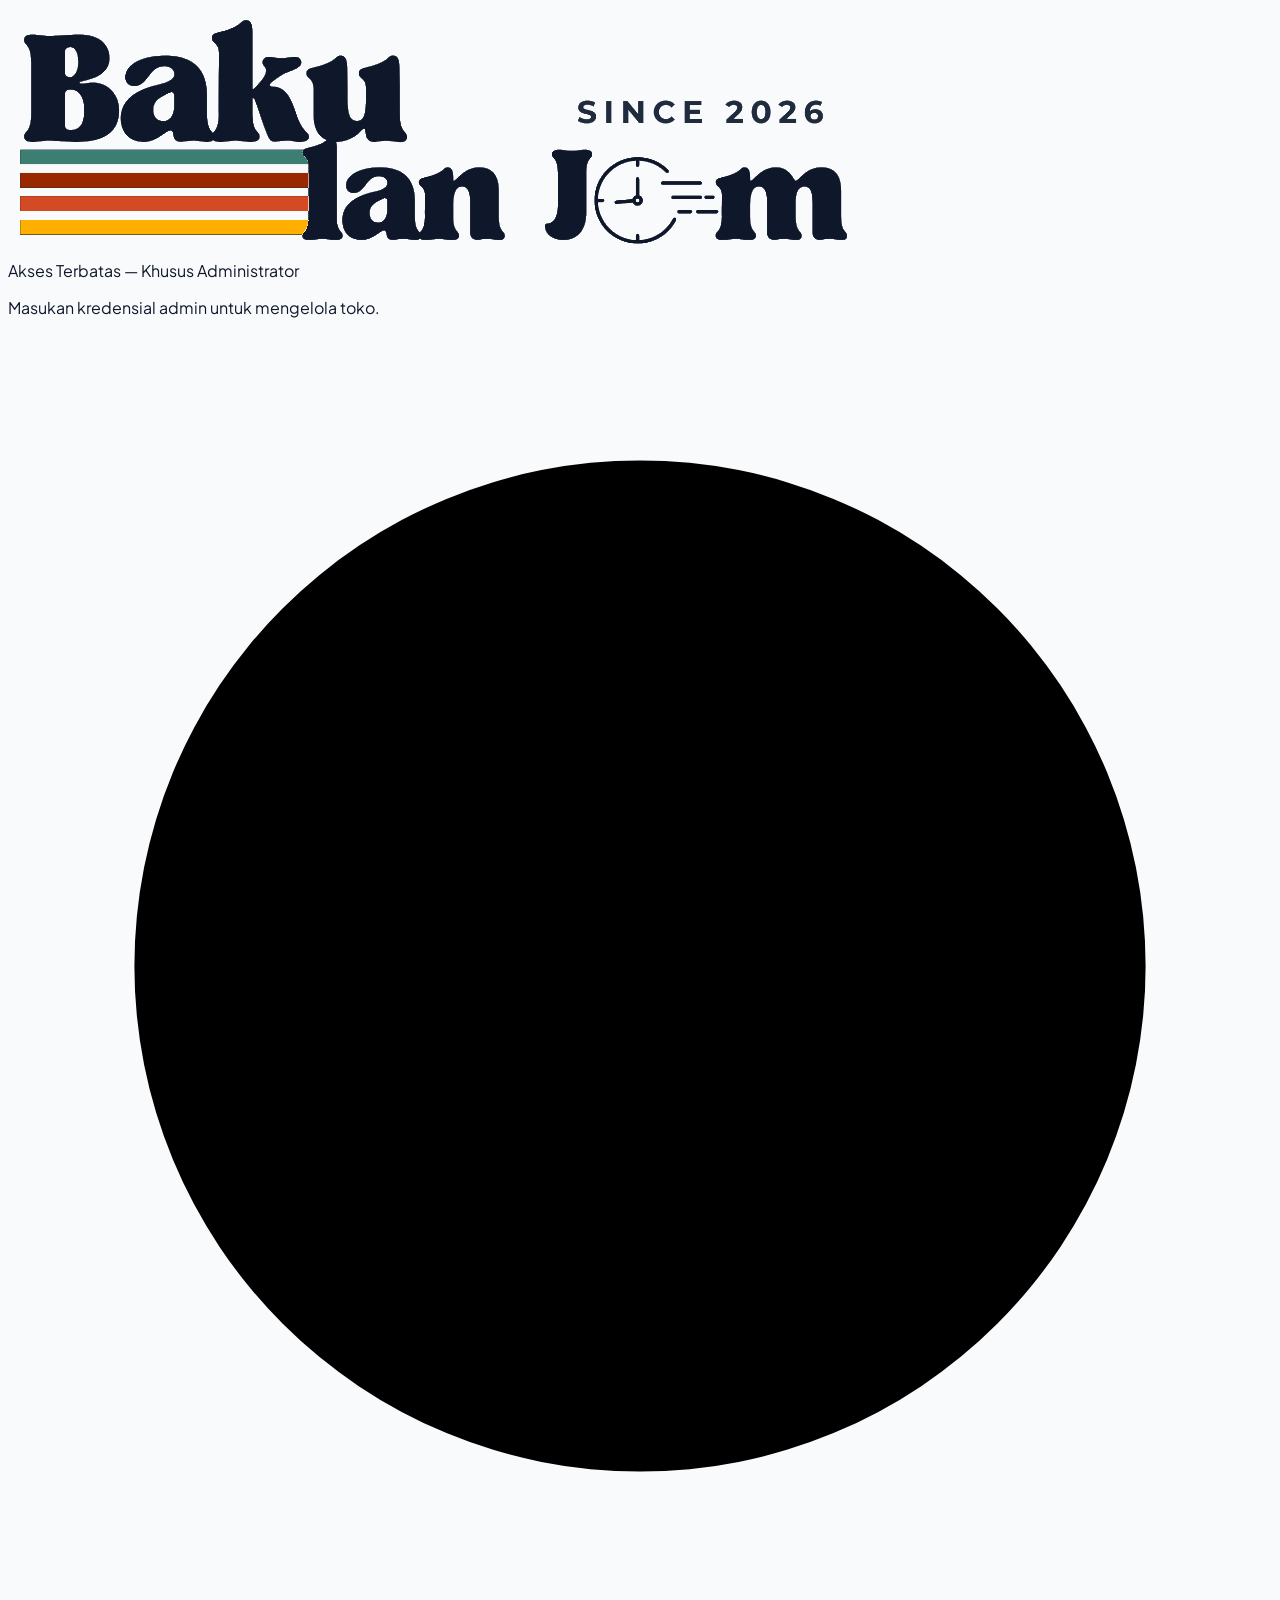
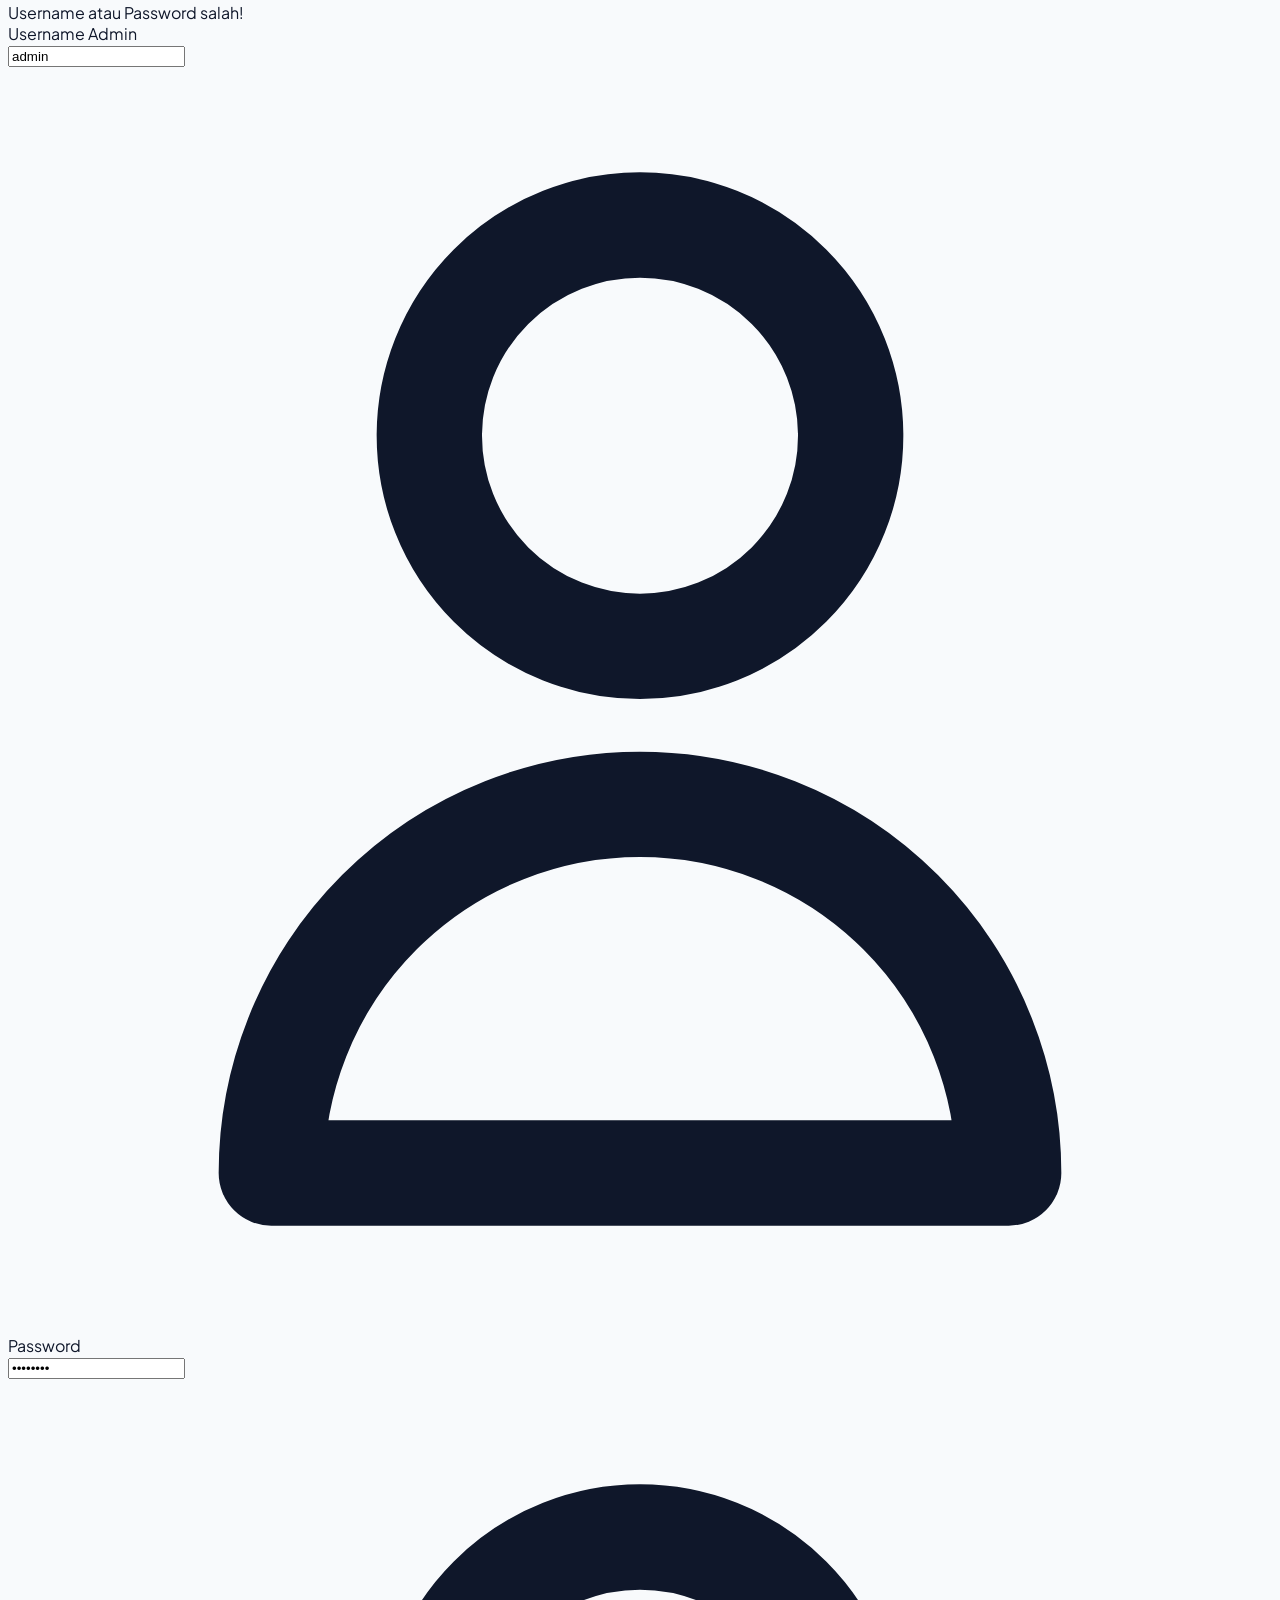
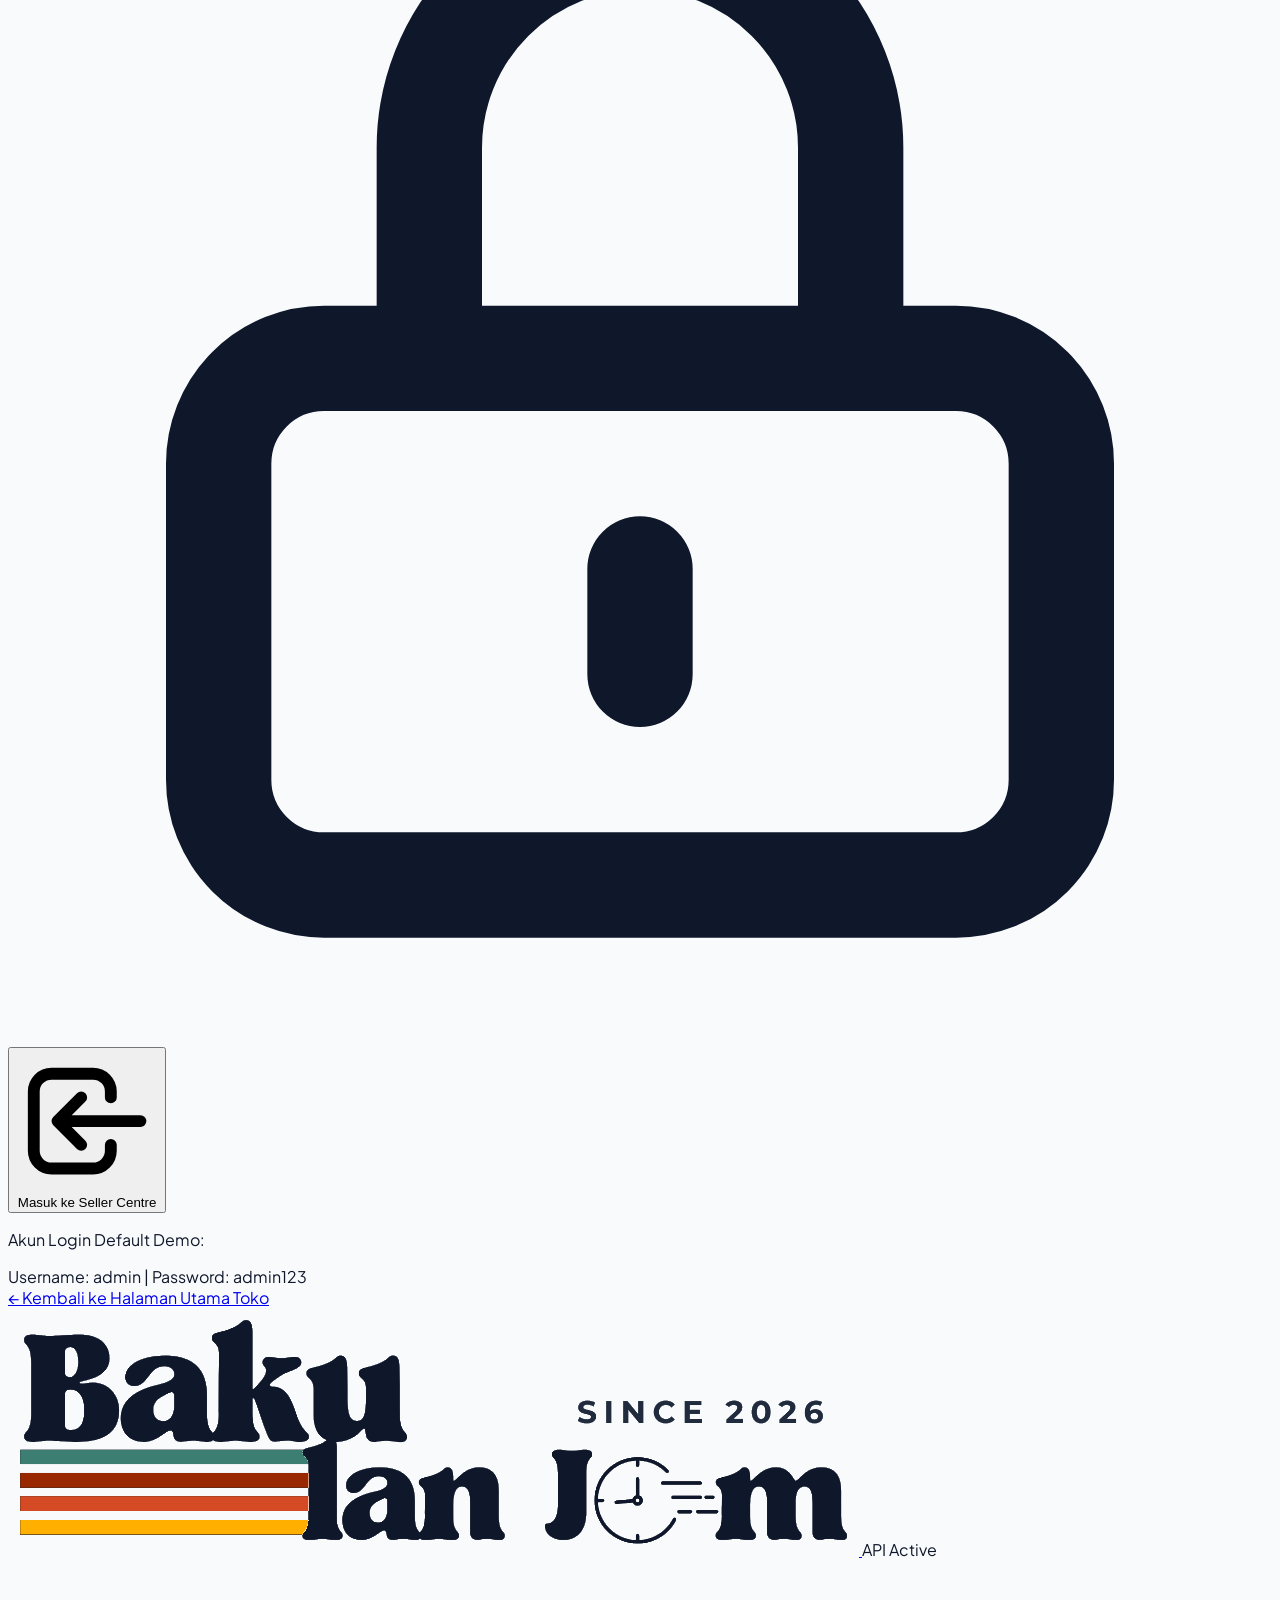
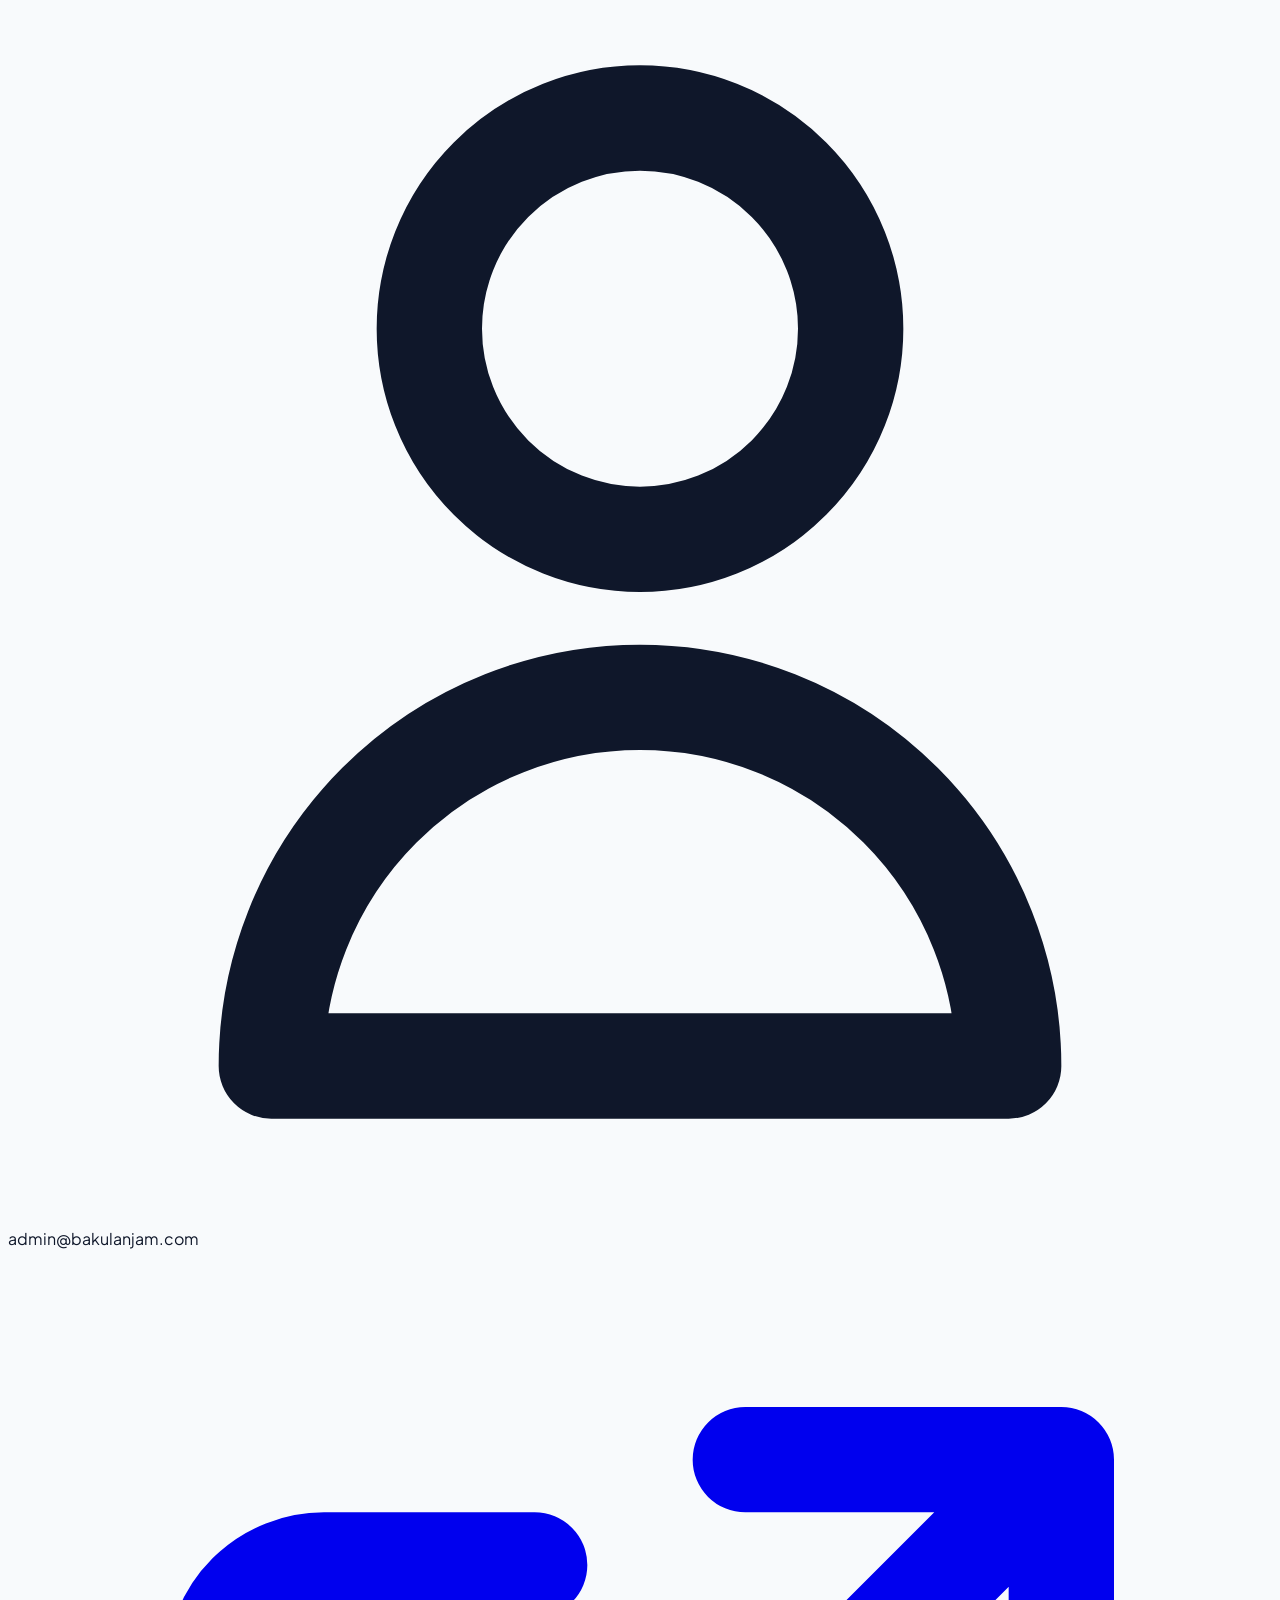
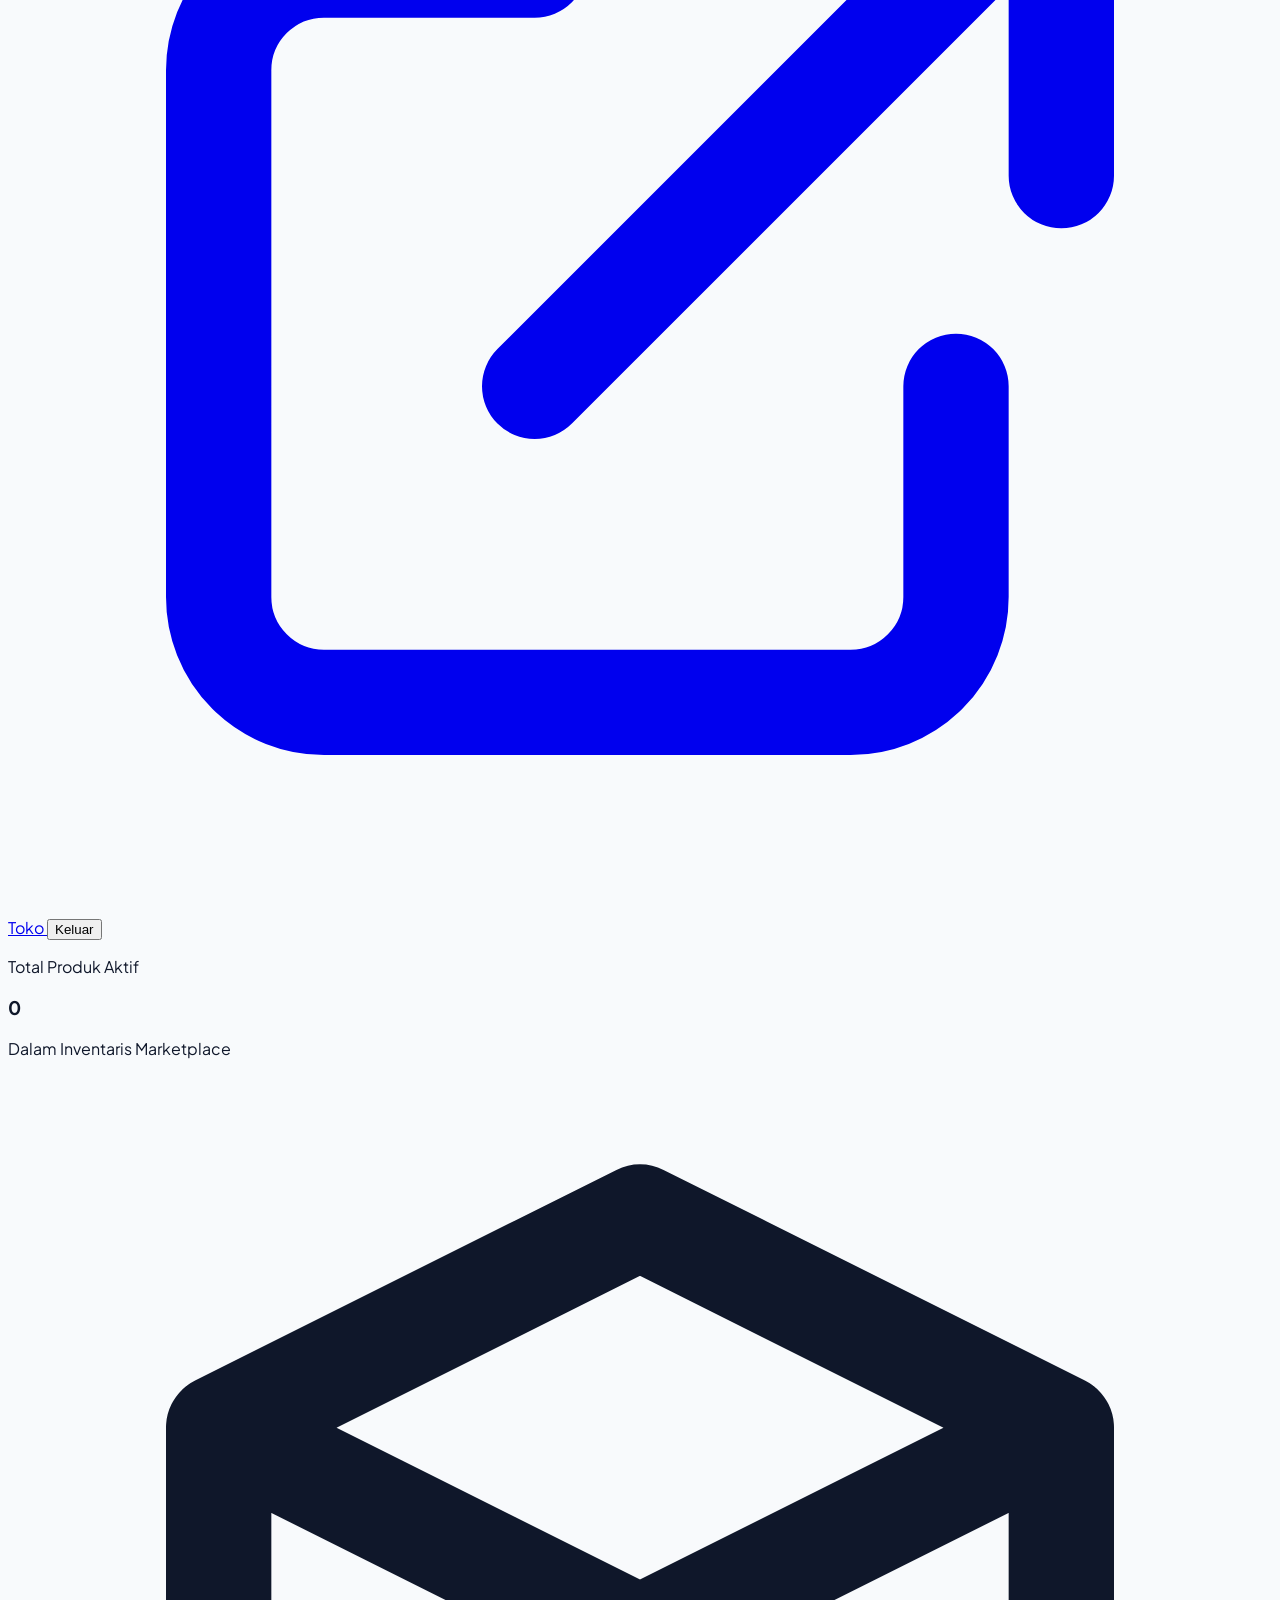
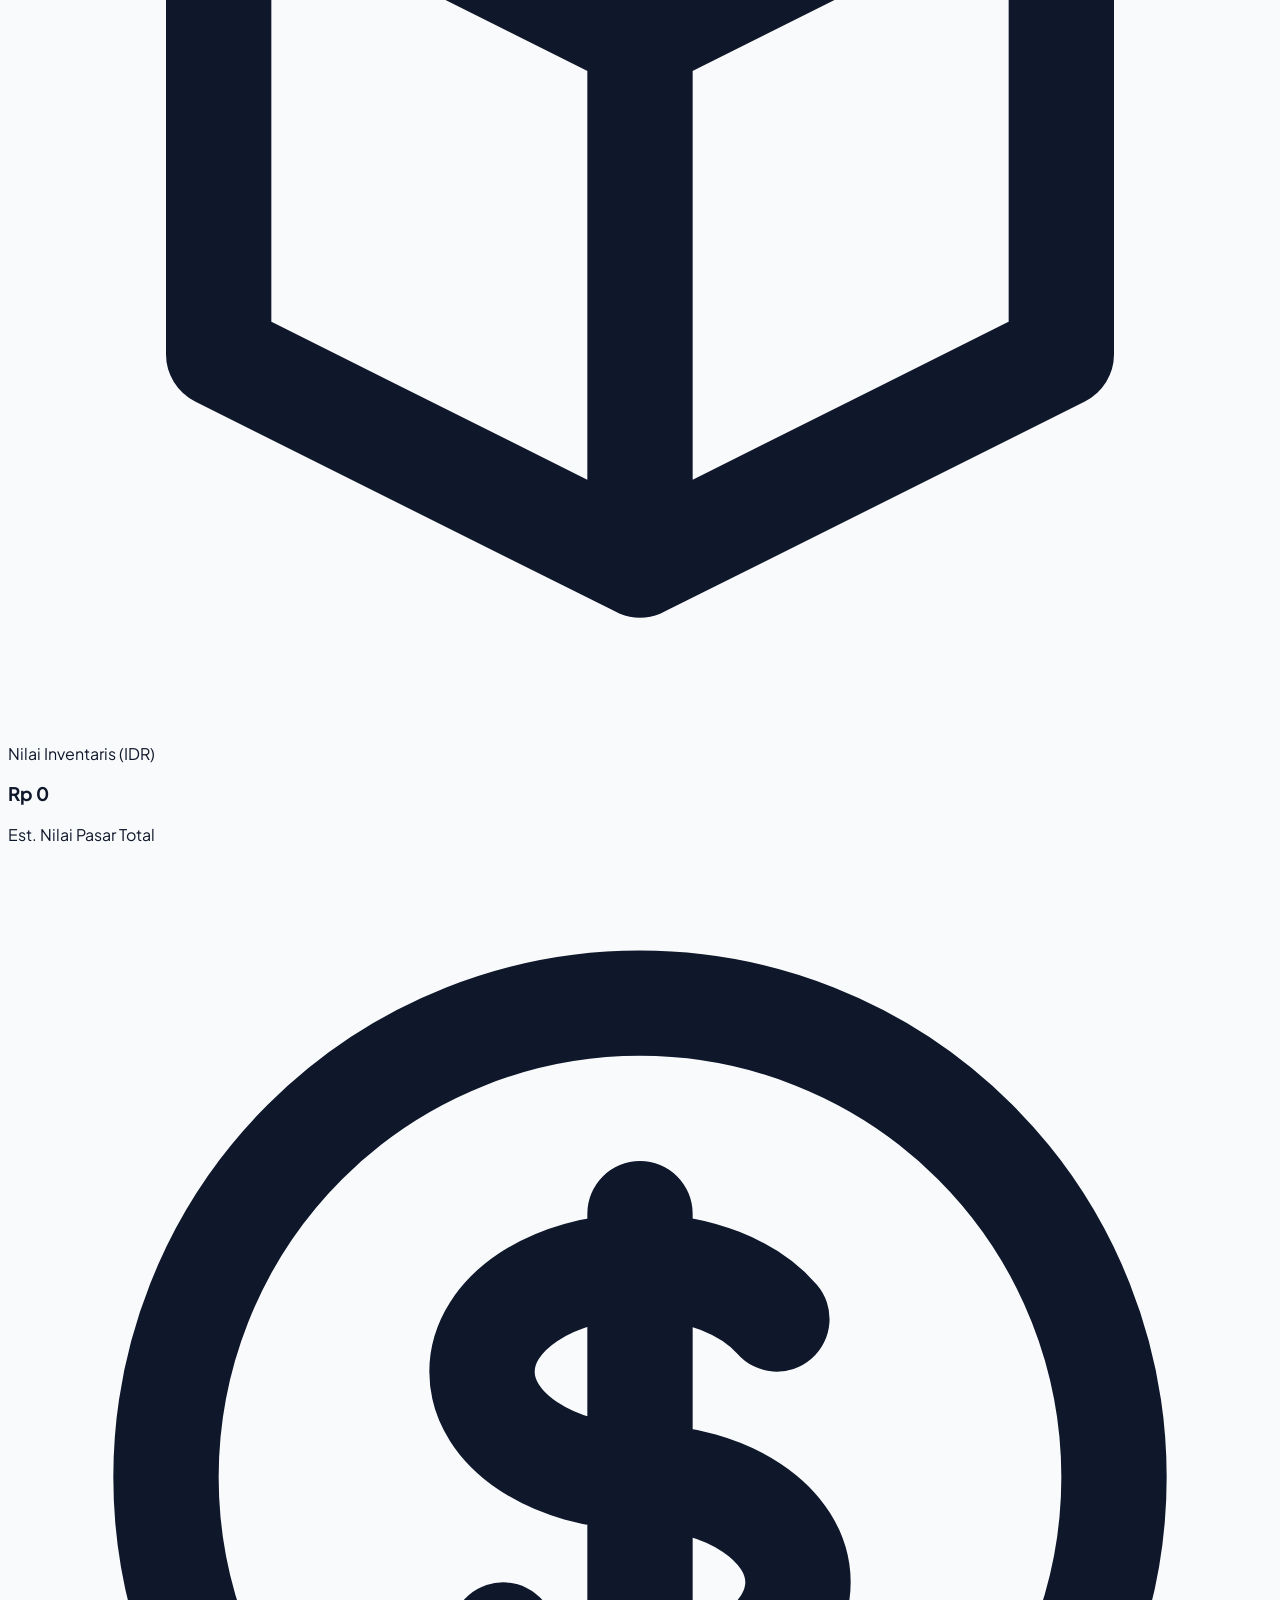
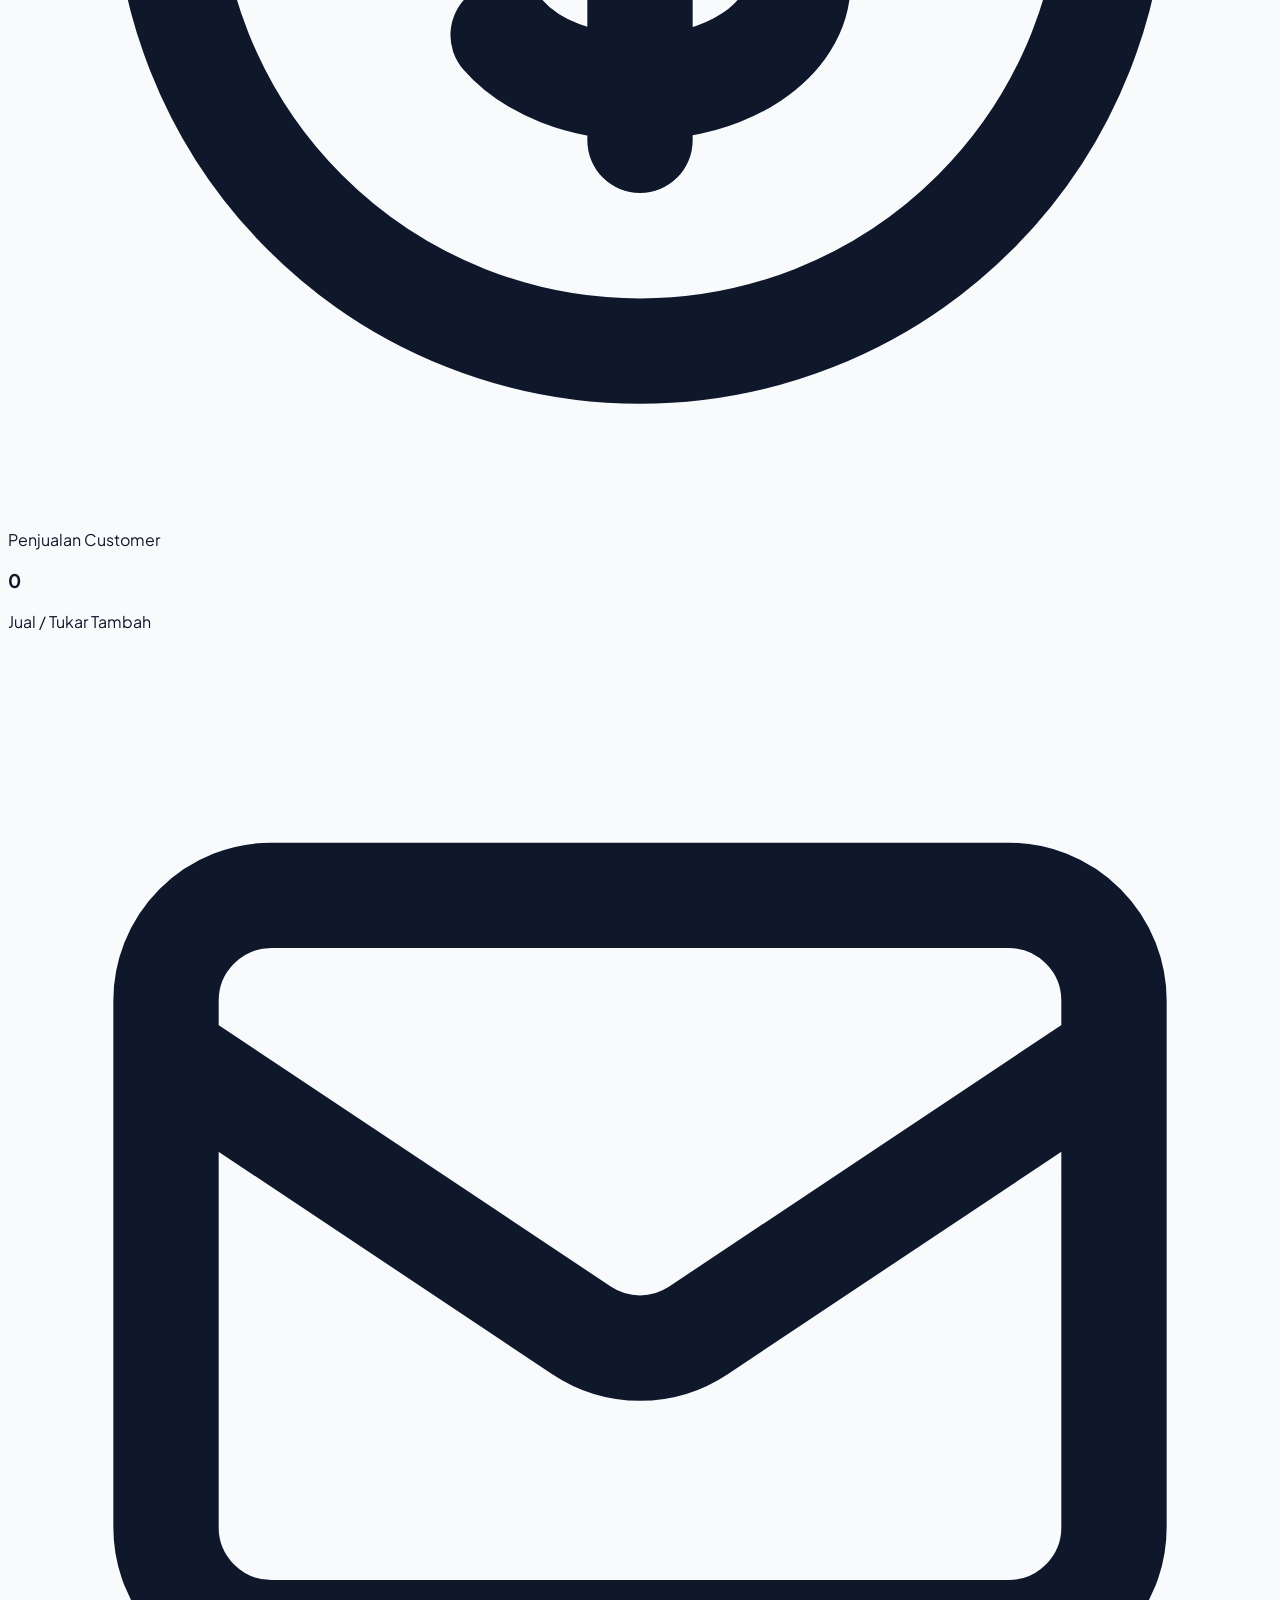
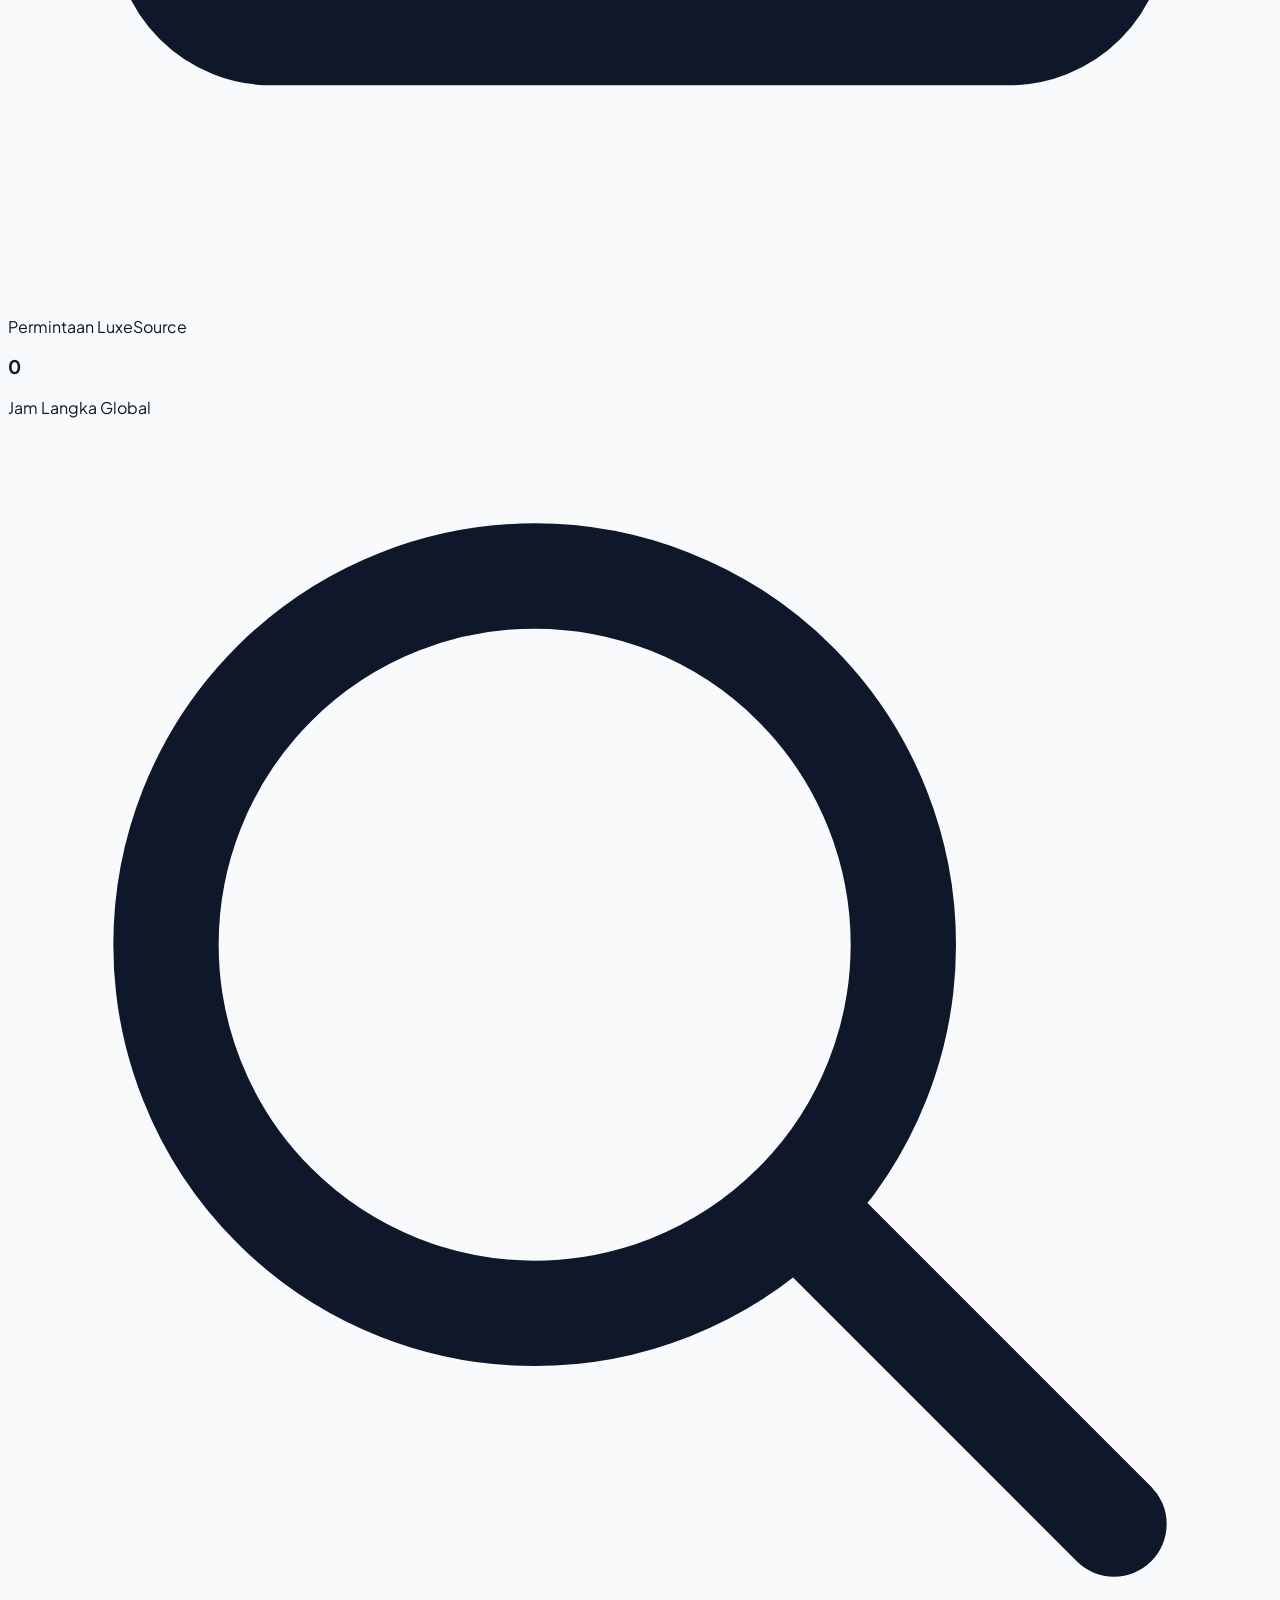
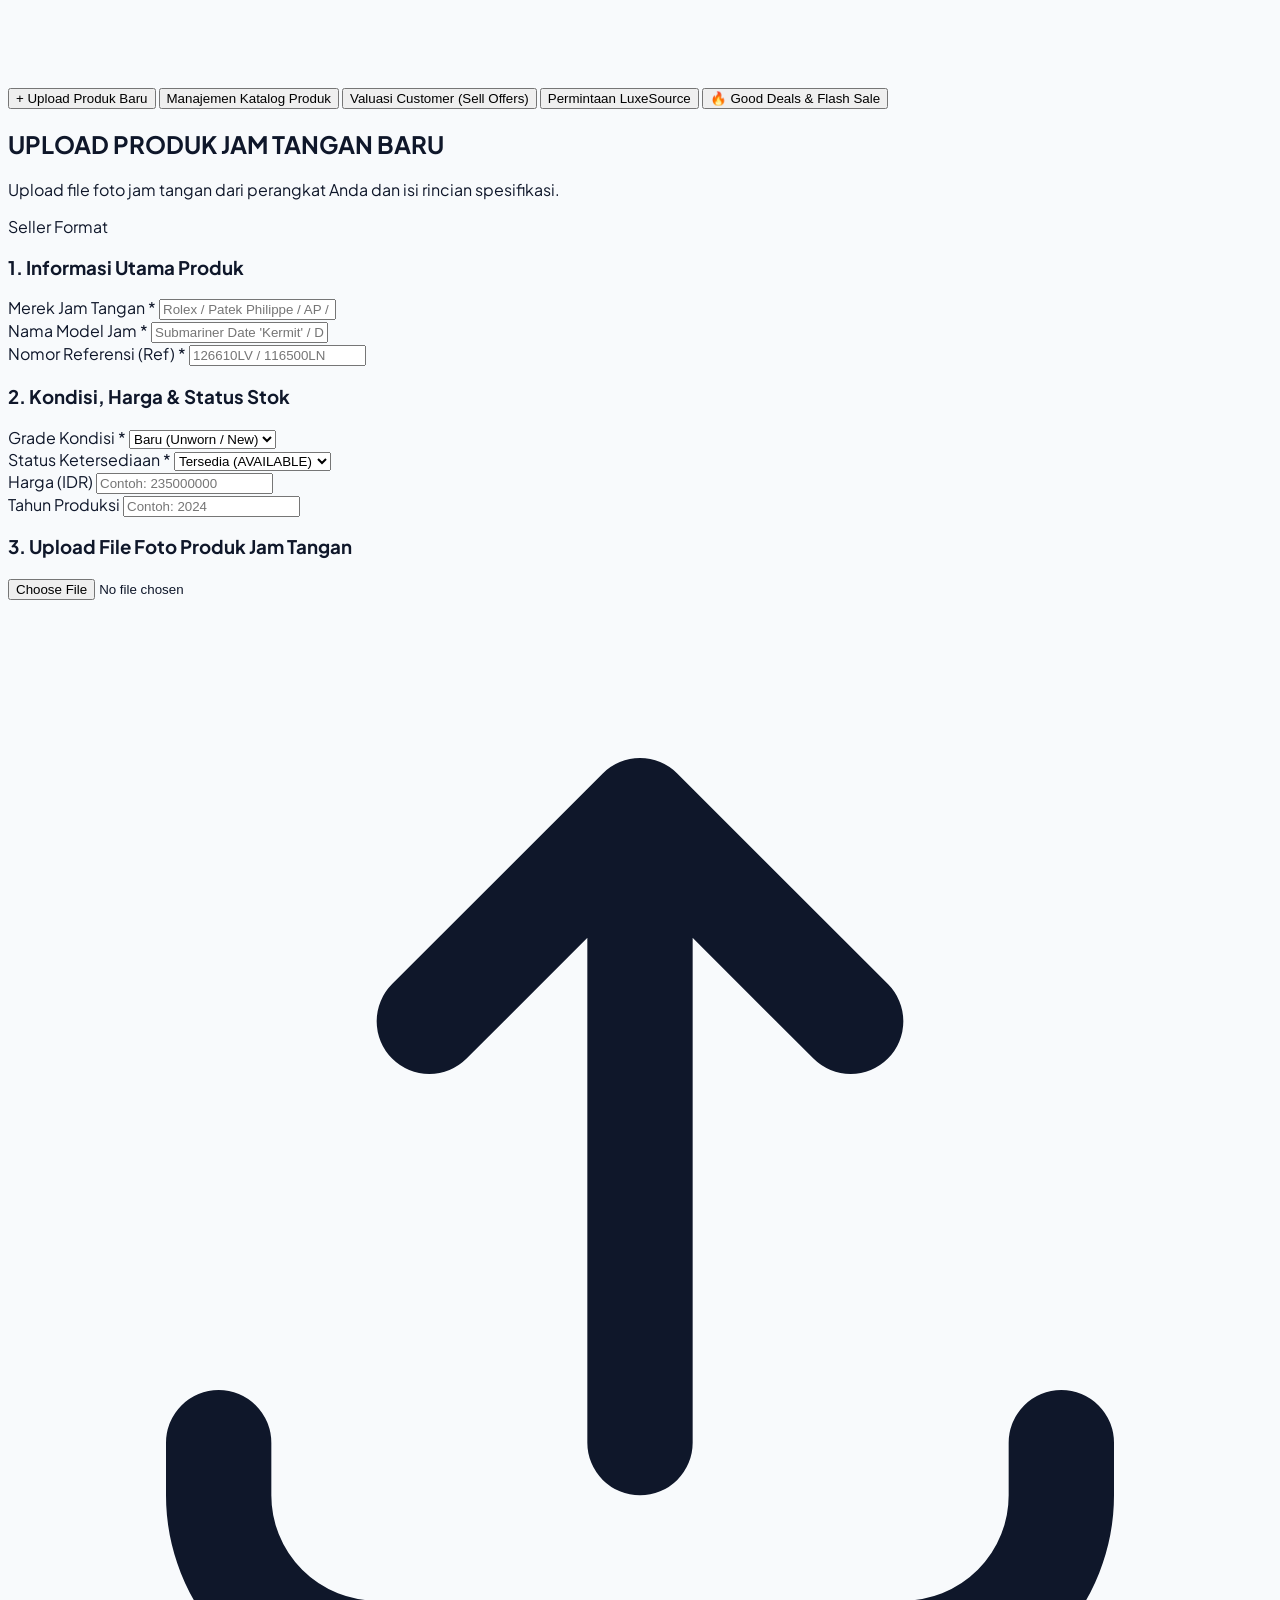
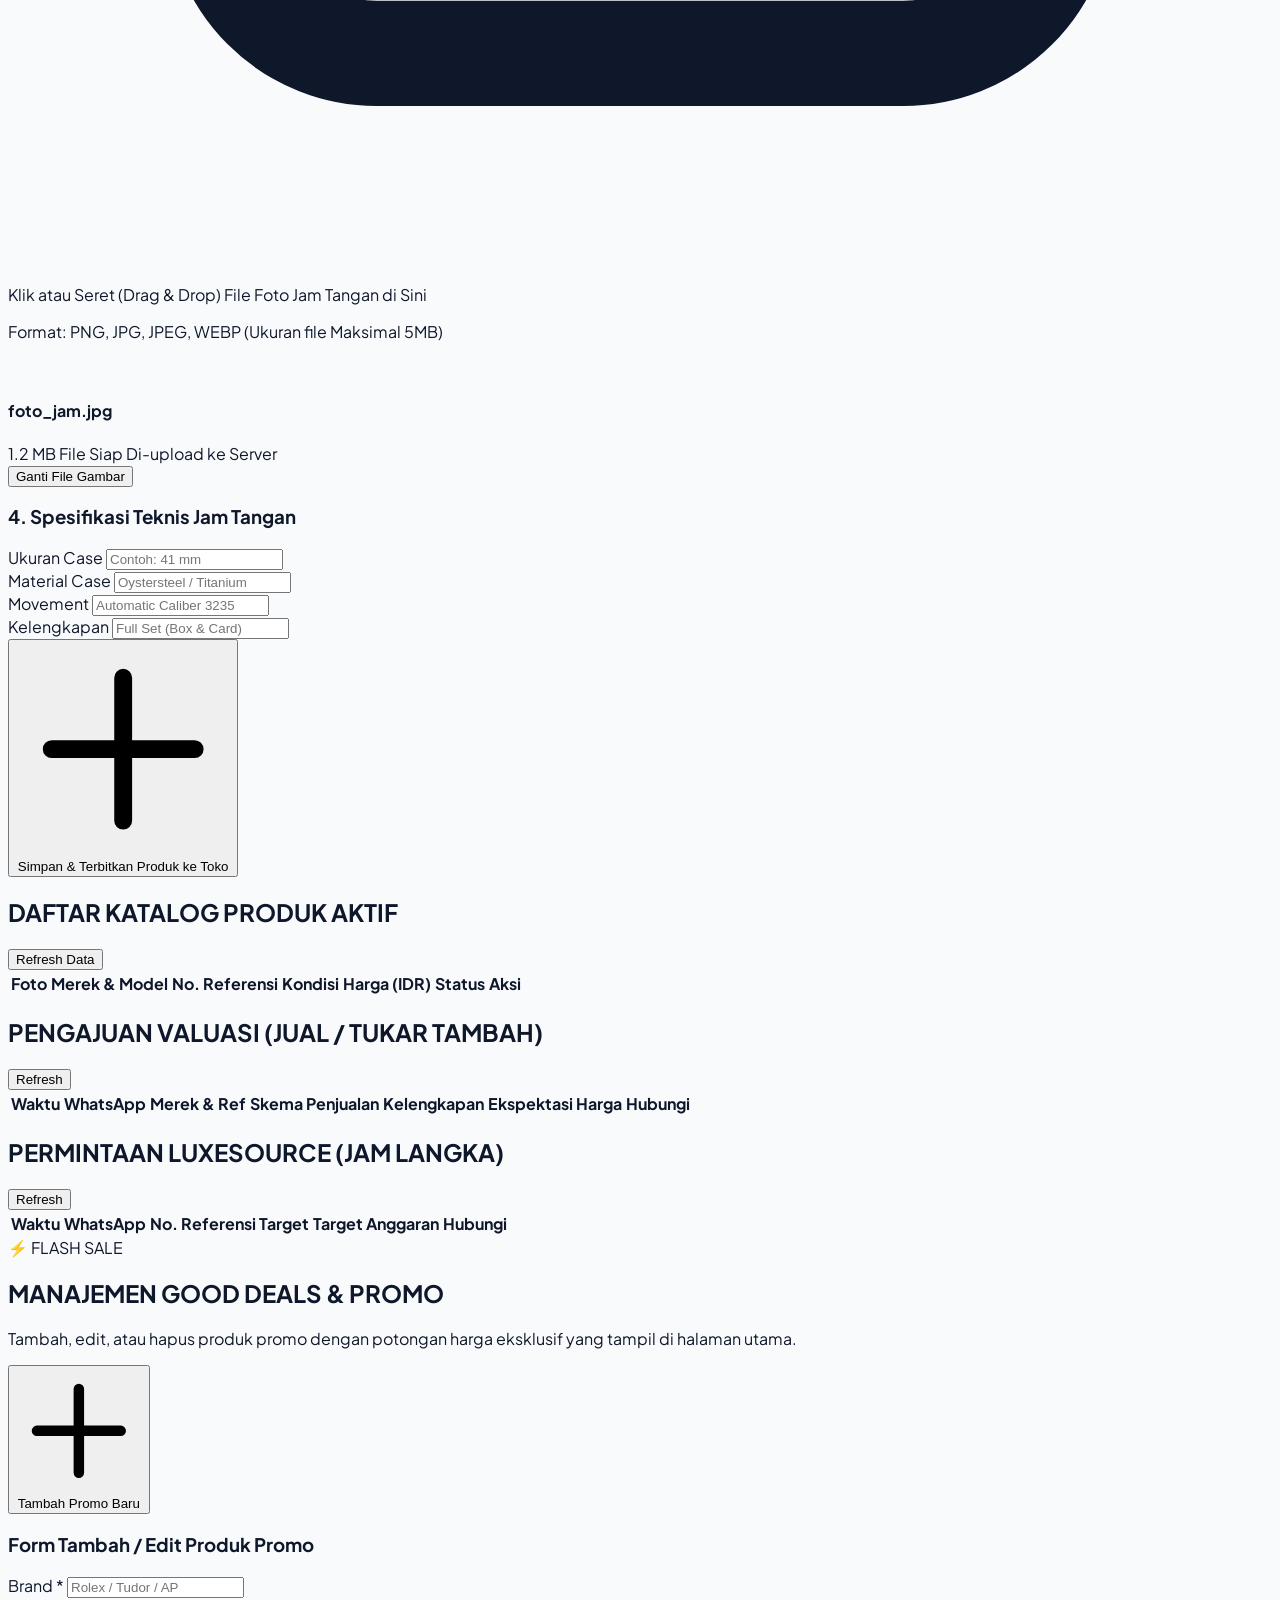
==== commit 25053ccd: "feat: Add Good Deals Flash Sale promo section and Admin Promo management tab" ====
--- a/public/admin.html
+++ b/public/admin.html
@@ -233,6 +233,10 @@
                     class="flex-1 py-3 px-5 rounded-full text-xs font-bold uppercase tracking-wider transition-all bg-slate-50 text-slate-600 hover:bg-blue-50 hover:text-blue-600 border border-slate-200/80">
                     Permintaan LuxeSource
                 </button>
+                <button onclick="switchTab('promo')" id="tab-btn-promo"
+                    class="flex-1 py-3 px-5 rounded-full text-xs font-bold uppercase tracking-wider transition-all bg-slate-50 text-slate-600 hover:bg-rose-50 hover:text-rose-600 border border-slate-200/80 flex items-center justify-center gap-1">
+                    <span>🔥</span> Good Deals & Flash Sale
+                </button>
             </div>
 
             <!-- TAB 1: Upload Produk Baru Form -->
@@ -462,6 +466,114 @@
                     </table>
                 </div>
             </div>
+
+            <!-- TAB 5: Good Deals & Flash Sale Management -->
+            <div id="tab-content-promo" class="hidden bg-white rounded-3xl border border-slate-200/80 shadow-sm mb-8 overflow-hidden">
+                <!-- Tab Header -->
+                <div class="bg-gradient-to-r from-slate-900 to-slate-800 p-6 sm:p-8">
+                    <div class="flex flex-col sm:flex-row sm:items-center justify-between gap-4">
+                        <div>
+                            <div class="flex items-center gap-2 mb-1">
+                                <span class="bg-gradient-to-r from-rose-600 to-amber-500 text-white text-[9px] font-extrabold uppercase tracking-widest px-2.5 py-1 rounded-full flex items-center gap-1">
+                                    <span>⚡</span> FLASH SALE
+                                </span>
+                            </div>
+                            <h2 class="text-2xl font-bebas tracking-wide text-white uppercase">MANAJEMEN GOOD DEALS & PROMO</h2>
+                            <p class="text-slate-400 text-xs font-medium mt-1">Tambah, edit, atau hapus produk promo dengan potongan harga eksklusif yang tampil di halaman utama.</p>
+                        </div>
+                        <button onclick="openPromoForm()" class="bg-rose-600 hover:bg-rose-700 text-white font-bold px-5 py-3 rounded-xl text-xs uppercase tracking-wider transition-all shadow-lg shadow-rose-500/30 flex items-center gap-2 shrink-0">
+                            <svg class="w-4 h-4" fill="none" stroke="currentColor" viewBox="0 0 24 24"><path stroke-linecap="round" stroke-linejoin="round" stroke-width="2" d="M12 4v16m8-8H4"></path></svg>
+                            Tambah Promo Baru
+                        </button>
+                    </div>
+                </div>
+
+                <!-- Promo Form (hidden by default) -->
+                <div id="promo-form-wrapper" class="hidden border-b border-slate-200 bg-slate-50/70 p-6 sm:p-8">
+                    <h3 class="text-sm font-bold text-slate-900 uppercase tracking-wider border-l-4 border-rose-600 pl-3 mb-4">Form Tambah / Edit Produk Promo</h3>
+                    <form id="promo-form" onsubmit="handlePromoSave(event)" class="grid grid-cols-1 sm:grid-cols-2 lg:grid-cols-3 gap-4 text-xs font-medium">
+                        <input type="hidden" id="promo-edit-id">
+                        <div class="min-w-0">
+                            <label class="block uppercase font-bold text-slate-700 mb-1">Brand <span class="text-rose-500">*</span></label>
+                            <input type="text" id="promo-brand" required placeholder="Rolex / Tudor / AP"
+                                class="w-full min-w-0 bg-white border border-slate-200 rounded-xl p-3 text-slate-900 font-semibold outline-none focus:bg-white focus:border-rose-500 transition-all">
+                        </div>
+                        <div class="min-w-0 sm:col-span-2">
+                            <label class="block uppercase font-bold text-slate-700 mb-1">Nama Model <span class="text-rose-500">*</span></label>
+                            <input type="text" id="promo-model" required placeholder="GMT Master-II Black Panther (2018)"
+                                class="w-full min-w-0 bg-white border border-slate-200 rounded-xl p-3 text-slate-900 font-semibold outline-none focus:bg-white focus:border-rose-500 transition-all">
+                        </div>
+                        <div class="min-w-0">
+                            <label class="block uppercase font-bold text-slate-700 mb-1">No. Referensi</label>
+                            <input type="text" id="promo-reference" placeholder="116710LN"
+                                class="w-full min-w-0 bg-white border border-slate-200 rounded-xl p-3 text-slate-900 font-semibold outline-none focus:bg-white focus:border-rose-500 transition-all">
+                        </div>
+                        <div class="min-w-0">
+                            <label class="block uppercase font-bold text-slate-700 mb-1">Harga Normal (IDR) <span class="text-rose-500">*</span></label>
+                            <input type="number" id="promo-original-price" required placeholder="245000000"
+                                class="w-full min-w-0 bg-white border border-slate-200 rounded-xl p-3 text-slate-900 font-semibold outline-none focus:bg-white focus:border-rose-500 transition-all">
+                        </div>
+                        <div class="min-w-0">
+                            <label class="block uppercase font-bold text-slate-700 mb-1">Harga Promo (IDR) <span class="text-rose-500">*</span></label>
+                            <input type="number" id="promo-price" required placeholder="235000000"
+                                class="w-full min-w-0 bg-white border border-slate-200 rounded-xl p-3 text-slate-900 font-semibold outline-none focus:bg-white focus:border-rose-500 transition-all">
+                        </div>
+                        <div class="min-w-0">
+                            <label class="block uppercase font-bold text-slate-700 mb-1">Label Diskon</label>
+                            <input type="text" id="promo-discount-tag" placeholder="HEMAT 10 JT / HEMAT 10%"
+                                class="w-full min-w-0 bg-white border border-slate-200 rounded-xl p-3 text-slate-900 font-semibold outline-none focus:bg-white focus:border-rose-500 transition-all">
+                        </div>
+                        <div class="min-w-0 sm:col-span-2">
+                            <label class="block uppercase font-bold text-slate-700 mb-1">URL Foto Produk <span class="text-rose-500">*</span></label>
+                            <input type="url" id="promo-image-url" required placeholder="https://cdn.shopify.com/...jpg"
+                                class="w-full min-w-0 bg-white border border-slate-200 rounded-xl p-3 text-slate-900 font-semibold outline-none focus:bg-white focus:border-rose-500 transition-all">
+                        </div>
+                        <div class="min-w-0">
+                            <label class="block uppercase font-bold text-slate-700 mb-1">Kondisi</label>
+                            <input type="text" id="promo-condition" placeholder="Very Mint / Never Been Worn"
+                                class="w-full min-w-0 bg-white border border-slate-200 rounded-xl p-3 text-slate-900 font-semibold outline-none focus:bg-white focus:border-rose-500 transition-all">
+                        </div>
+                        <div class="sm:col-span-2 lg:col-span-3 flex gap-3 pt-2">
+                            <button type="submit" class="bg-rose-600 hover:bg-rose-700 text-white font-bold py-3 px-6 rounded-xl text-xs uppercase tracking-wider transition-all shadow-md shadow-rose-500/20 flex items-center gap-2">
+                                <svg class="w-4 h-4" fill="none" stroke="currentColor" viewBox="0 0 24 24"><path stroke-linecap="round" stroke-linejoin="round" stroke-width="2" d="M5 13l4 4L19 7"></path></svg>
+                                Simpan Produk Promo
+                            </button>
+                            <button type="button" onclick="closePromoForm()" class="bg-slate-100 hover:bg-slate-200 text-slate-700 font-bold py-3 px-6 rounded-xl text-xs uppercase tracking-wider transition-all">
+                                Batal
+                            </button>
+                        </div>
+                    </form>
+                </div>
+
+                <!-- Active Promo Table -->
+                <div class="p-6 sm:p-8">
+                    <div class="flex items-center justify-between mb-4">
+                        <h3 class="text-sm font-bold text-slate-900 uppercase tracking-wider">Daftar Good Deals Aktif (<span id="promo-count">0</span> produk)</h3>
+                        <div class="flex items-center gap-2">
+                            <span class="text-[10px] text-slate-400 font-medium">Live countdown tersisa:</span>
+                            <span id="admin-promo-timer" class="text-xs font-bold font-mono text-rose-600 bg-rose-50 border border-rose-200 px-2.5 py-1 rounded-lg">--:--:--</span>
+                        </div>
+                    </div>
+                    <div class="overflow-x-auto custom-scrollbar">
+                        <table class="w-full text-left text-xs">
+                            <thead class="bg-rose-50/70 font-bold uppercase text-slate-700 border-b border-rose-100">
+                                <tr>
+                                    <th class="p-3">Foto</th>
+                                    <th class="p-3">Brand & Model</th>
+                                    <th class="p-3">Ref.</th>
+                                    <th class="p-3">Harga Normal</th>
+                                    <th class="p-3">Harga Promo</th>
+                                    <th class="p-3">Label</th>
+                                    <th class="p-3 text-right">Aksi</th>
+                                </tr>
+                            </thead>
+                            <tbody id="promo-table-body" class="divide-y divide-slate-100 font-medium text-slate-700">
+                                <!-- Injected via JS -->
+                            </tbody>
+                        </table>
+                    </div>
+                </div>
+            </div>
         </div>
 
         <!-- Admin Footer -->
@@ -481,6 +593,24 @@
         document.addEventListener('DOMContentLoaded', () => {
             checkAuthSession();
         });
+
+        // Authentication Session Gate
+        function checkAuthSession() {
+            const adminToken = localStorage.getItem('luxetime_admin_token');
+            const portal = document.getElementById('admin-login-portal');
+            const layout = document.getElementById('admin-dashboard-layout');
+            if (adminToken) {
+                portal.classList.add('hidden');
+                layout.classList.remove('hidden');
+                fetchAdminProducts();
+                fetchSellOffers();
+                fetchSourcingRequests();
+                loadGoodDeals();
+            } else {
+                portal.classList.remove('hidden');
+                layout.classList.add('hidden');
+            }
+        }
 
         // Image File Selection Preview
         function previewImageFile(input) {
@@ -503,24 +633,6 @@
             document.getElementById('upload-file-input').value = '';
             document.getElementById('upload-empty-view').classList.remove('hidden');
             document.getElementById('upload-preview-view').classList.add('hidden');
-        }
-
-        // 1. Authentication Session Gate
-        function checkAuthSession() {
-            const adminToken = localStorage.getItem('luxetime_admin_token');
-            const portal = document.getElementById('admin-login-portal');
-            const layout = document.getElementById('admin-dashboard-layout');
-
-            if (adminToken) {
-                portal.classList.add('hidden');
-                layout.classList.remove('hidden');
-                fetchAdminProducts();
-                fetchSellOffers();
-                fetchSourcingRequests();
-            } else {
-                portal.classList.remove('hidden');
-                layout.classList.add('hidden');
-            }
         }
 
         // Handle Login Submission via API
@@ -573,17 +685,155 @@
 
         // Tab Switching Logic
         function switchTab(tabName) {
-            ['upload', 'katalog', 'offers', 'sourcing'].forEach(t => {
+            ['upload', 'katalog', 'offers', 'sourcing', 'promo'].forEach(t => {
                 document.getElementById(`tab-content-${t}`).classList.add('hidden');
                 const btn = document.getElementById(`tab-btn-${t}`);
-                btn.classList.remove('bg-blue-600', 'text-white', 'shadow-md', 'shadow-blue-500/20');
+                btn.classList.remove('bg-blue-600', 'bg-rose-600', 'text-white', 'shadow-md', 'shadow-blue-500/20', 'shadow-rose-500/20');
                 btn.classList.add('bg-slate-50', 'text-slate-600', 'border-slate-200/80');
             });
 
             document.getElementById(`tab-content-${tabName}`).classList.remove('hidden');
             const activeBtn = document.getElementById(`tab-btn-${tabName}`);
             activeBtn.classList.remove('bg-slate-50', 'text-slate-600', 'border-slate-200/80');
-            activeBtn.classList.add('bg-blue-600', 'text-white', 'shadow-md', 'shadow-blue-500/20');
+            if (tabName === 'promo') {
+                activeBtn.classList.add('bg-rose-600', 'text-white', 'shadow-md', 'shadow-rose-500/20');
+            } else {
+                activeBtn.classList.add('bg-blue-600', 'text-white', 'shadow-md', 'shadow-blue-500/20');
+            }
+        }
+
+        // ========== GOOD DEALS / PROMO MANAGEMENT ==========
+        const PROMO_STORAGE_KEY = 'luxetime_good_deals';
+        let goodDeals = [];
+
+        function loadGoodDeals() {
+            const saved = localStorage.getItem(PROMO_STORAGE_KEY);
+            goodDeals = saved ? JSON.parse(saved) : [
+                { id: 101, brand: 'Rolex', model: 'DATEJUST 36MM TWO-TONE TURN-O-GRAPH (2008)', reference: '116263', condition: 'Very Mint', original_price: 108000000, price: 98000000, discount_tag: 'HEMAT 10 JT', image_url: 'https://www.preownedwatch-id.com/cdn/shop/files/ROLEXDATEJUST36MMTWOTONE-1.jpg?v=1787821311' },
+                { id: 102, brand: 'Tudor', model: "BLACK BAY CHRONO 'BUMBLEBEE' YELLOW DIAL (2026)", reference: '79310N-0001', condition: 'Never Been Worn', original_price: 178000000, price: 168000000, discount_tag: 'HEMAT 10 JT', image_url: 'https://www.preownedwatch-id.com/cdn/shop/files/tudor-black-bay-bumblebee-_1.jpg?v=1783502793' },
+                { id: 103, brand: 'Rolex', model: 'GMT MASTER-II BLACK PANTHER (2018)', reference: '116710LN', condition: 'Very Mint', original_price: 245000000, price: 235000000, discount_tag: 'HEMAT 10 JT', image_url: 'https://www.preownedwatch-id.com/cdn/shop/files/rolex-black-panther-indonesia-_1_07dcd209-4971-4945-9446-7076d408b4e3.jpg?v=1786705008' },
+                { id: 104, brand: 'Tudor', model: 'BLACK BAY 58 925 SILVER TAUPE DIAL (2026)', reference: '79010SG-0002', condition: 'Never Been Worn', original_price: 69500000, price: 67000000, discount_tag: 'HEMAT 2.5 JT', image_url: 'https://www.preownedwatch-id.com/cdn/shop/files/tudor-black-bay-58-925-silver-taupe-_1.jpg?v=1786076447' },
+                { id: 105, brand: 'Rolex', model: 'DATEJUST 31MM PINK ROMAN DIAL (2012)', reference: '178240', condition: 'Very Mint', original_price: 145000000, price: 140000000, discount_tag: 'HEMAT 5 JT', image_url: 'https://www.preownedwatch-id.com/cdn/shop/files/Rolex-Datejust-31-Pink-Roman-Indonesia-_1.jpg?v=1761824752' },
+                { id: 106, brand: 'Rolex', model: 'YACHT-MASTER 40MM RHODIUM PLATINUM (2020)', reference: '126622', condition: 'Very Mint', original_price: 235000000, price: 229800000, discount_tag: 'HEMAT 5.2 JT', image_url: 'https://www.preownedwatch-id.com/cdn/shop/files/rolex-yacht-master-rhodium-indonesia-_1.jpg?v=1784778882' },
+                { id: 107, brand: 'Corum', model: "ADMIRAL'S CUP CHRONO BLACK PVD LIMITED", reference: '01.0077', condition: 'Very Mint', original_price: 30000000, price: 27000000, discount_tag: 'HEMAT 10%', image_url: 'https://www.preownedwatch-id.com/cdn/shop/files/corum-admirals-cup-_1.jpg?v=1785313859' },
+                { id: 108, brand: 'Tudor', model: 'BLACK BAY ONE 36 ANTHRACITE GREY DIAL (2026)', reference: '79640-0001', condition: 'Never Been Worn', original_price: 66000000, price: 64000000, discount_tag: 'HEMAT 2 JT', image_url: 'https://www.preownedwatch-id.com/cdn/shop/files/tudor-black-bay-one-36-anthracite-grey-_1.jpg?v=1786076186' }
+            ];
+            renderPromoTable();
+            initAdminPromoTimer();
+        }
+
+        function saveGoodDeals() {
+            localStorage.setItem(PROMO_STORAGE_KEY, JSON.stringify(goodDeals));
+        }
+
+        function renderPromoTable() {
+            const tbody = document.getElementById('promo-table-body');
+            const countEl = document.getElementById('promo-count');
+            if (countEl) countEl.textContent = goodDeals.length;
+            if (goodDeals.length === 0) {
+                tbody.innerHTML = `<tr><td colspan="7" class="p-6 text-center text-slate-400 font-semibold">Belum ada produk promo. Klik "Tambah Promo Baru" untuk memulai.</td></tr>`;
+                return;
+            }
+            tbody.innerHTML = goodDeals.map(d => `
+                <tr class="hover:bg-rose-50/20 transition-colors border-b border-slate-100">
+                    <td class="p-3">
+                        <img src="${d.image_url}" class="w-12 h-12 object-cover rounded-xl border border-slate-200 bg-slate-100">
+                    </td>
+                    <td class="p-3 font-semibold text-slate-900">
+                        <span class="text-[10px] text-rose-600 block uppercase font-extrabold">${d.brand}</span>
+                        <span class="line-clamp-2">${d.model}</span>
+                    </td>
+                    <td class="p-3 font-mono text-slate-500">${d.reference || '-'}</td>
+                    <td class="p-3 text-slate-400 line-through font-semibold">${formatIDR(d.original_price)}</td>
+                    <td class="p-3 font-extrabold text-rose-600">${formatIDR(d.price)}</td>
+                    <td class="p-3">
+                        <span class="bg-gradient-to-r from-rose-100 to-amber-100 text-rose-700 border border-rose-200 px-2.5 py-0.5 rounded-full font-bold text-[10px] uppercase">⚡ ${d.discount_tag || 'PROMO'}</span>
+                    </td>
+                    <td class="p-3 text-right">
+                        <div class="flex items-center justify-end gap-2">
+                            <button onclick="editPromo(${d.id})" class="bg-blue-50 hover:bg-blue-100 text-blue-700 font-bold px-3 py-1.5 rounded-lg border border-blue-200 transition-all text-[10px] uppercase">Edit</button>
+                            <button onclick="deletePromo(${d.id})" class="bg-rose-50 hover:bg-rose-100 text-rose-600 font-bold px-3 py-1.5 rounded-lg border border-rose-200 transition-all text-[10px] uppercase">Hapus</button>
+                        </div>
+                    </td>
+                </tr>
+            `).join('');
+        }
+
+        function openPromoForm() {
+            document.getElementById('promo-form').reset();
+            document.getElementById('promo-edit-id').value = '';
+            document.getElementById('promo-form-wrapper').classList.remove('hidden');
+            document.getElementById('promo-form-wrapper').scrollIntoView({ behavior: 'smooth' });
+        }
+
+        function closePromoForm() {
+            document.getElementById('promo-form-wrapper').classList.add('hidden');
+            document.getElementById('promo-form').reset();
+            document.getElementById('promo-edit-id').value = '';
+        }
+
+        function editPromo(id) {
+            const d = goodDeals.find(x => x.id === id);
+            if (!d) return;
+            document.getElementById('promo-edit-id').value = d.id;
+            document.getElementById('promo-brand').value = d.brand;
+            document.getElementById('promo-model').value = d.model;
+            document.getElementById('promo-reference').value = d.reference || '';
+            document.getElementById('promo-original-price').value = d.original_price;
+            document.getElementById('promo-price').value = d.price;
+            document.getElementById('promo-discount-tag').value = d.discount_tag || '';
+            document.getElementById('promo-image-url').value = d.image_url;
+            document.getElementById('promo-condition').value = d.condition || '';
+            document.getElementById('promo-form-wrapper').classList.remove('hidden');
+            document.getElementById('promo-form-wrapper').scrollIntoView({ behavior: 'smooth' });
+        }
+
+        function deletePromo(id) {
+            if (!confirm('Hapus produk promo ini dari Good Deals?')) return;
+            goodDeals = goodDeals.filter(x => x.id !== id);
+            saveGoodDeals();
+            renderPromoTable();
+            triggerToast('Produk promo berhasil dihapus.');
+        }
+
+        function handlePromoSave(e) {
+            e.preventDefault();
+            const editId = document.getElementById('promo-edit-id').value;
+            const newDeal = {
+                id: editId ? parseInt(editId) : Date.now(),
+                brand: document.getElementById('promo-brand').value,
+                model: document.getElementById('promo-model').value,
+                reference: document.getElementById('promo-reference').value,
+                original_price: parseInt(document.getElementById('promo-original-price').value),
+                price: parseInt(document.getElementById('promo-price').value),
+                discount_tag: document.getElementById('promo-discount-tag').value || 'PROMO',
+                image_url: document.getElementById('promo-image-url').value,
+                condition: document.getElementById('promo-condition').value,
+                availability: 'AVAILABLE'
+            };
+            if (editId) {
+                goodDeals = goodDeals.map(x => x.id === parseInt(editId) ? newDeal : x);
+                triggerToast('Produk promo berhasil diperbarui!');
+            } else {
+                goodDeals.push(newDeal);
+                triggerToast('Produk promo baru berhasil ditambahkan!');
+            }
+            saveGoodDeals();
+            renderPromoTable();
+            closePromoForm();
+        }
+
+        function initAdminPromoTimer() {
+            const targetDate = new Date().getTime() + (2 * 24 * 60 * 60 * 1000) + (14 * 60 * 60 * 1000);
+            setInterval(() => {
+                const diff = targetDate - new Date().getTime();
+                if (diff <= 0) return;
+                const h = Math.floor(diff / (1000 * 60 * 60));
+                const m = Math.floor((diff % (1000 * 60 * 60)) / (1000 * 60));
+                const s = Math.floor((diff % (1000 * 60)) / 1000);
+                const el = document.getElementById('admin-promo-timer');
+                if (el) el.textContent = `${String(h).padStart(2,'0')}:${String(m).padStart(2,'0')}:${String(s).padStart(2,'0')}`;
+            }, 1000);
         }
 
         // Fetch Products from API
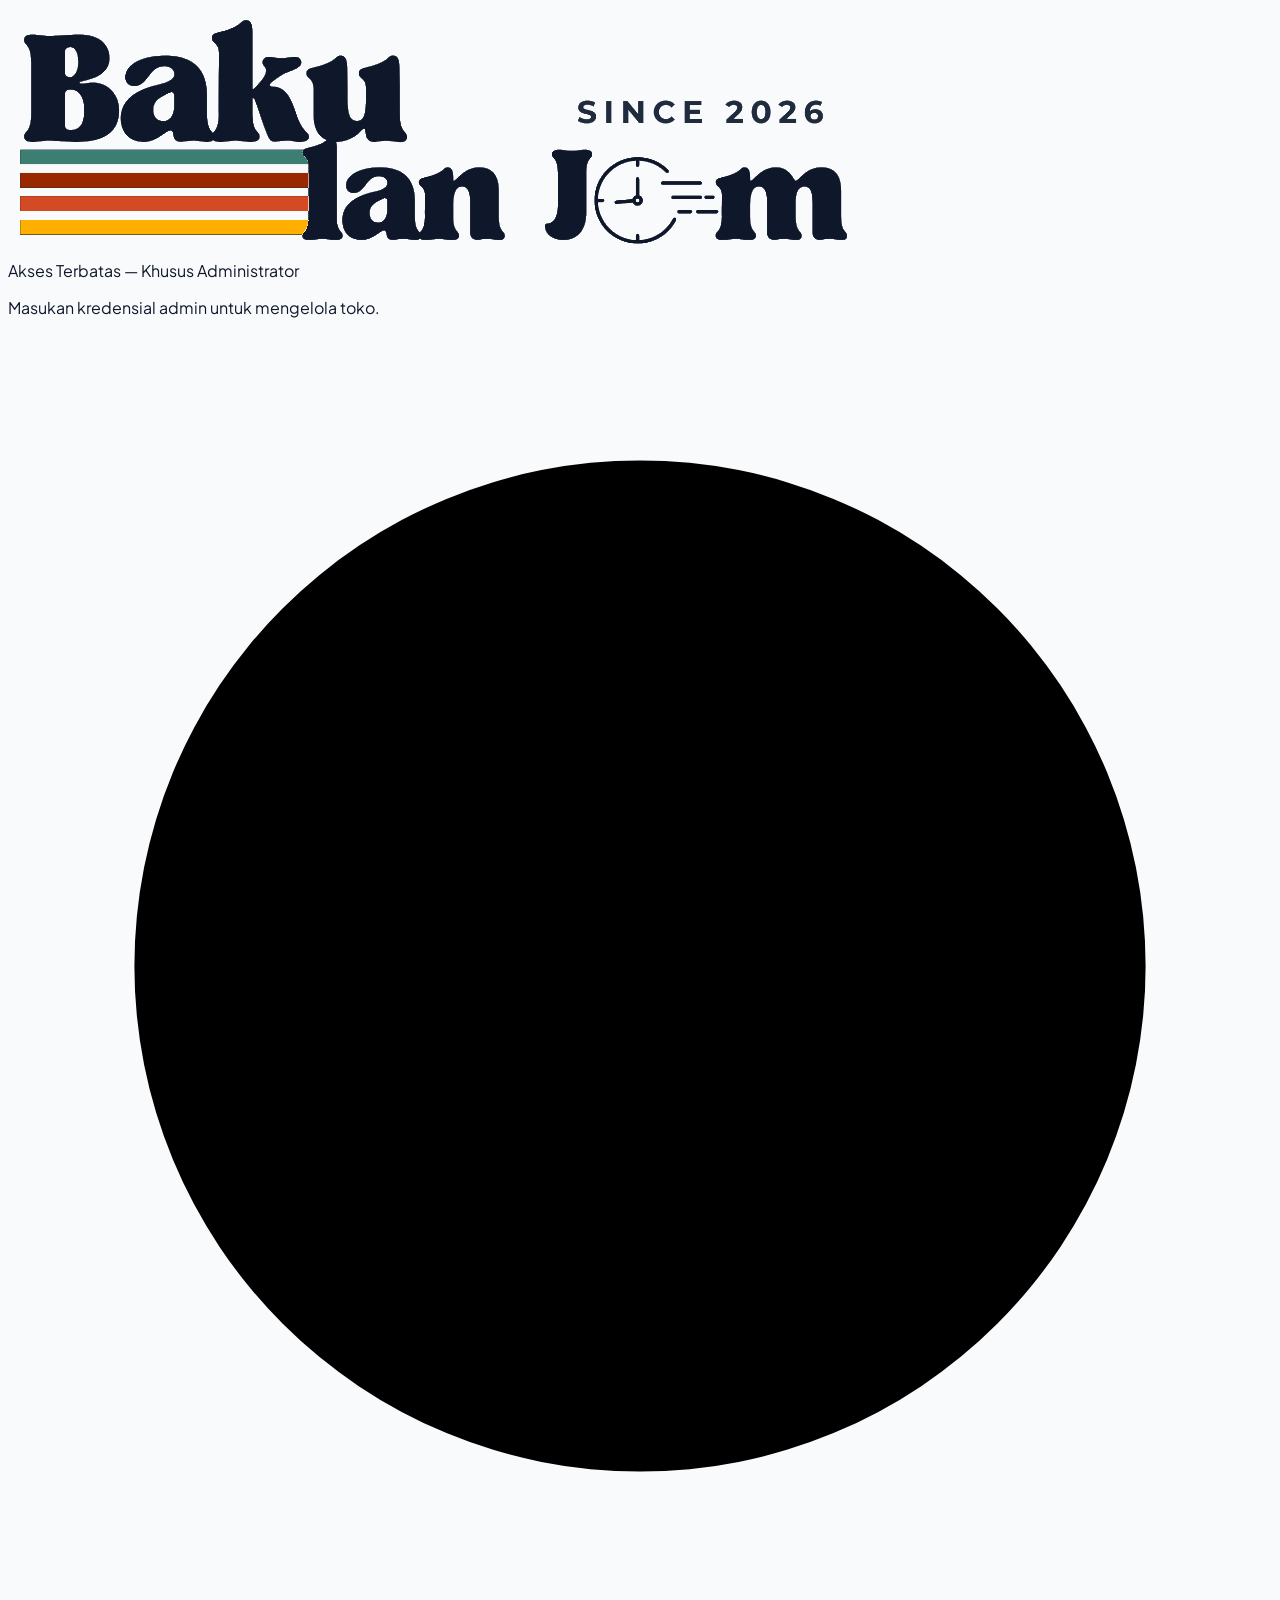
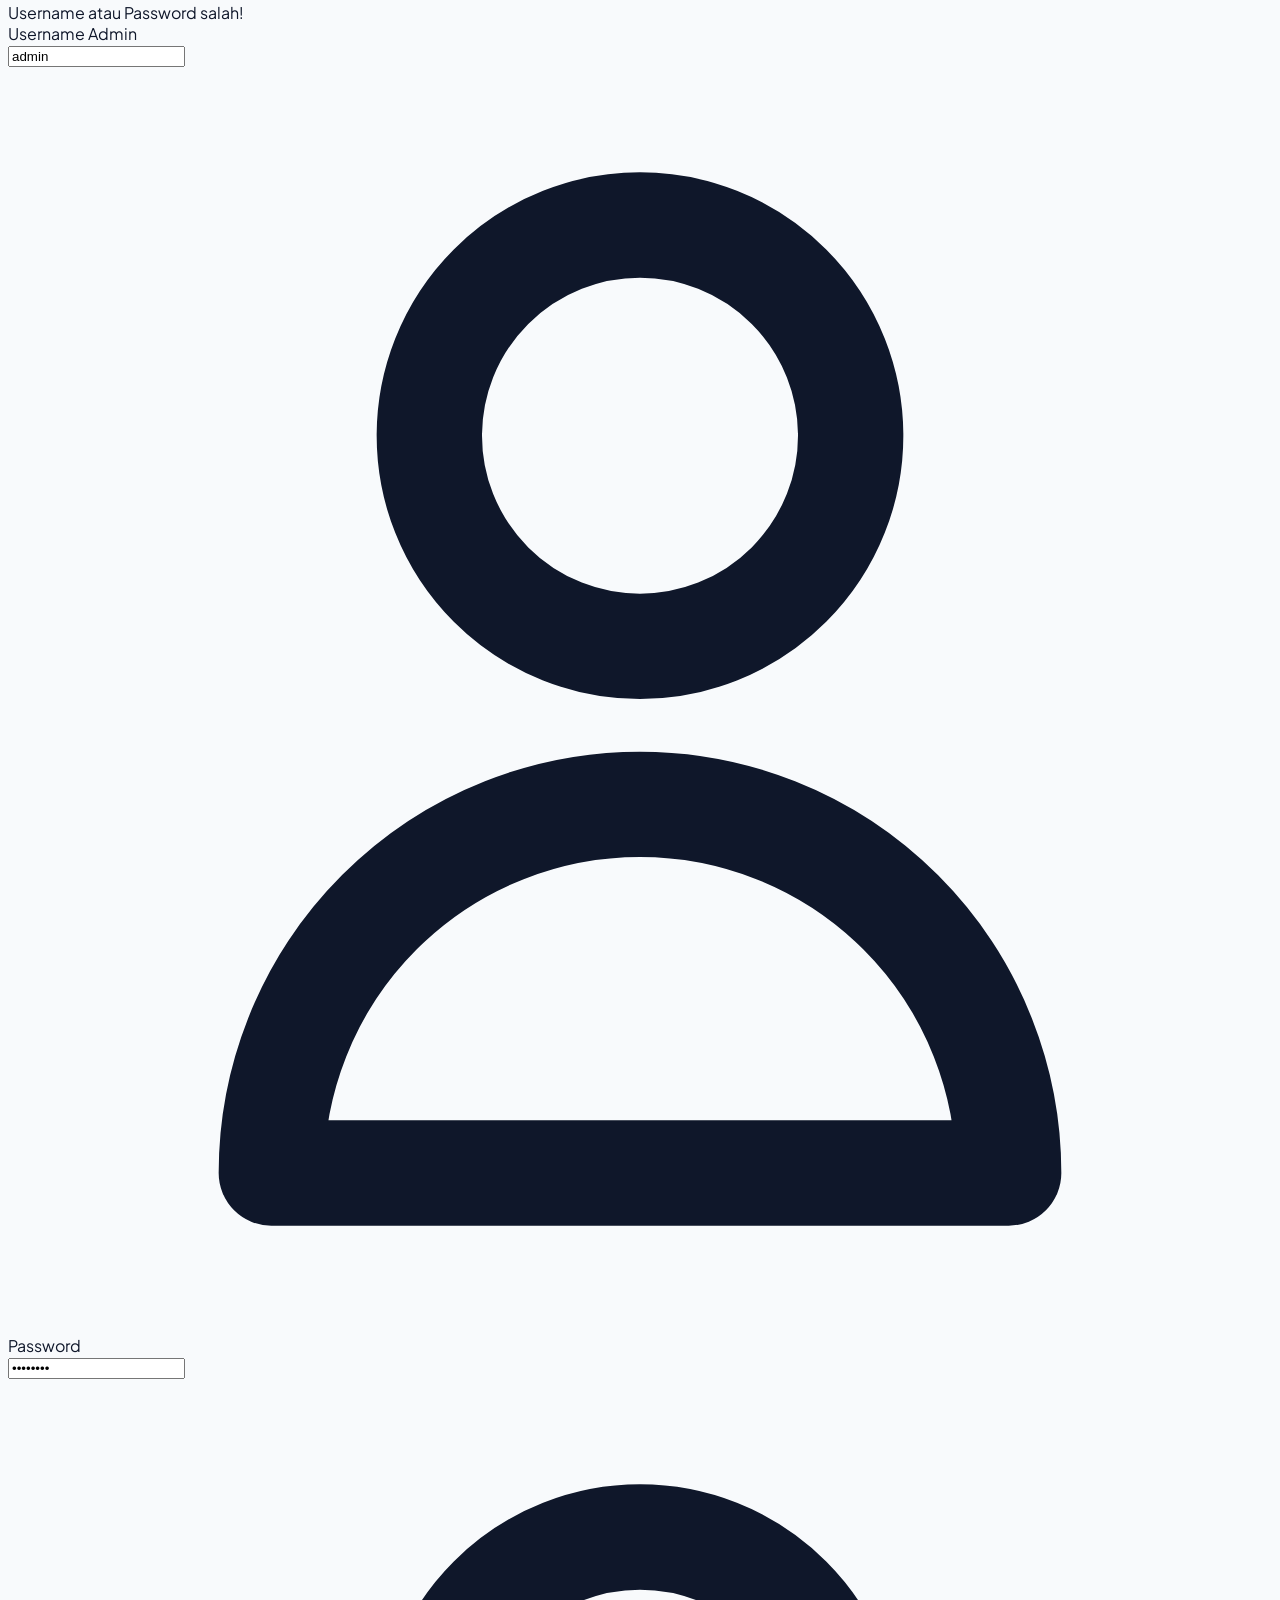
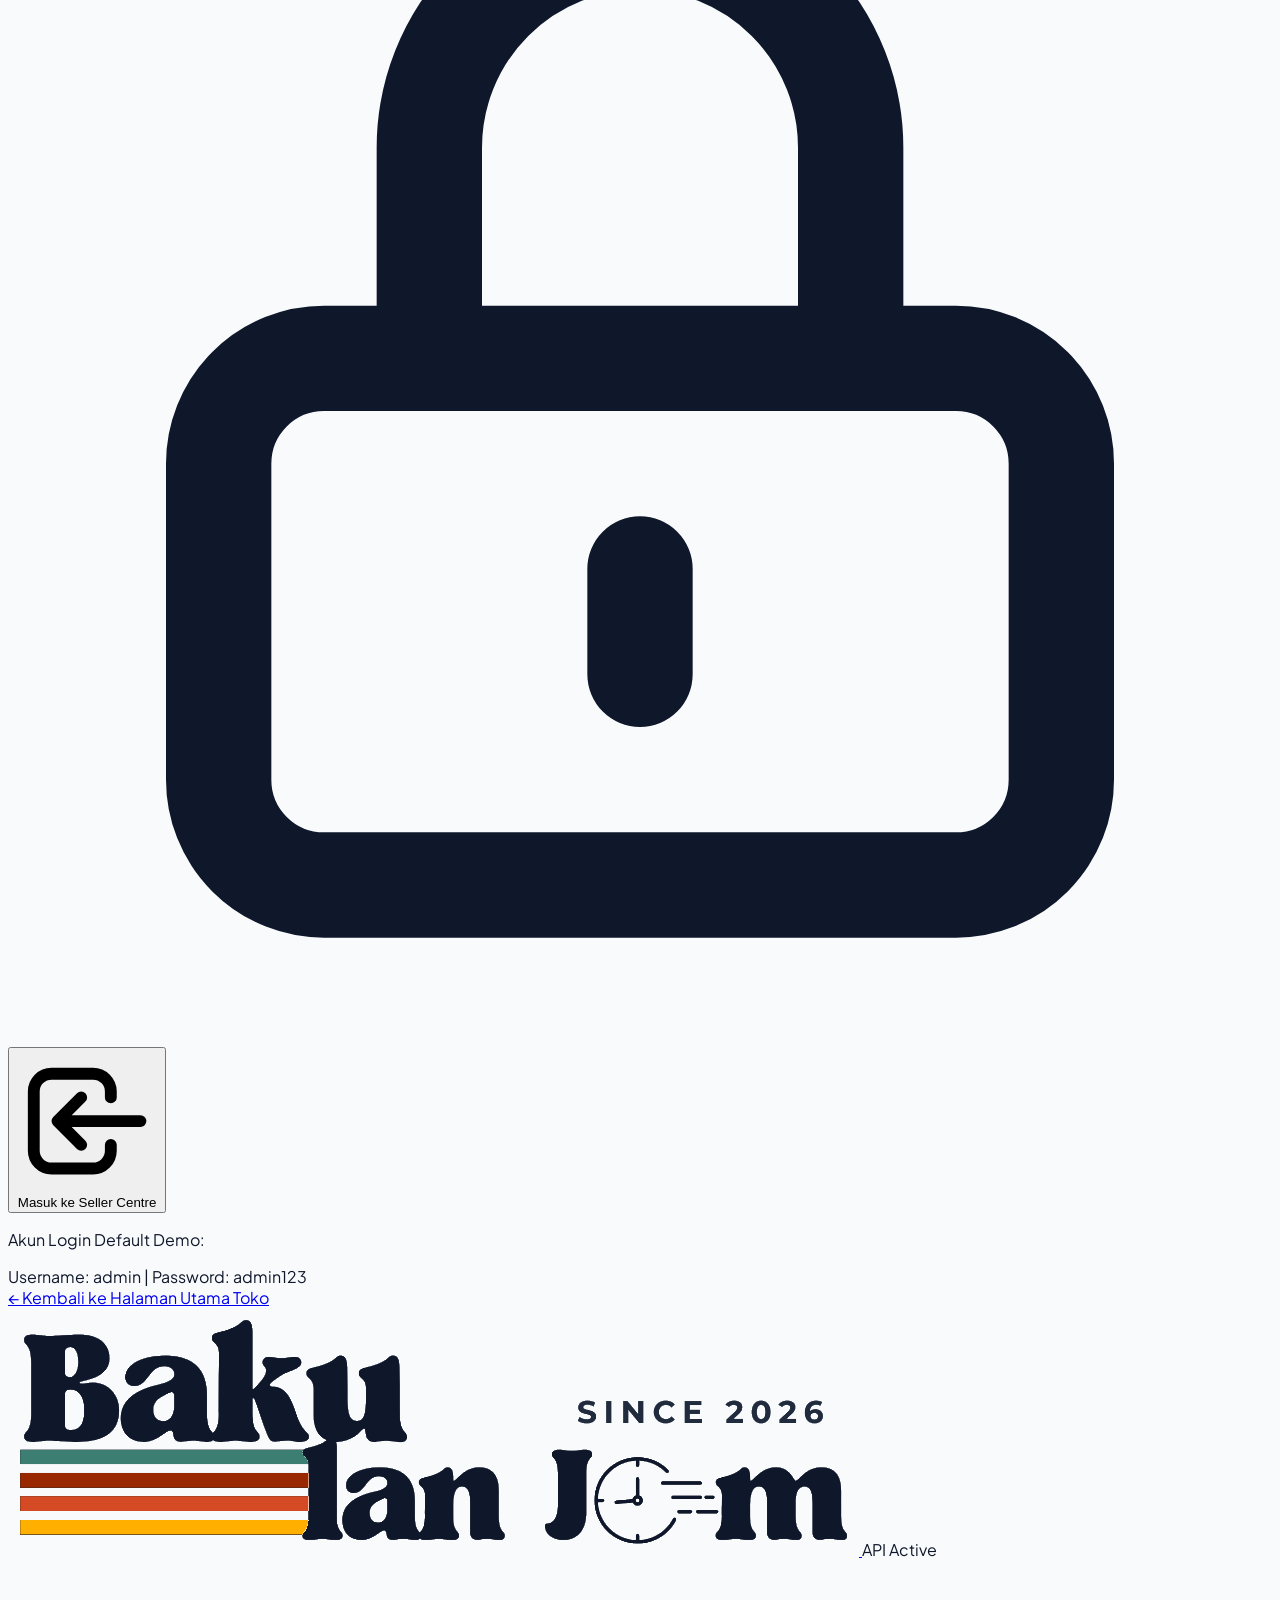
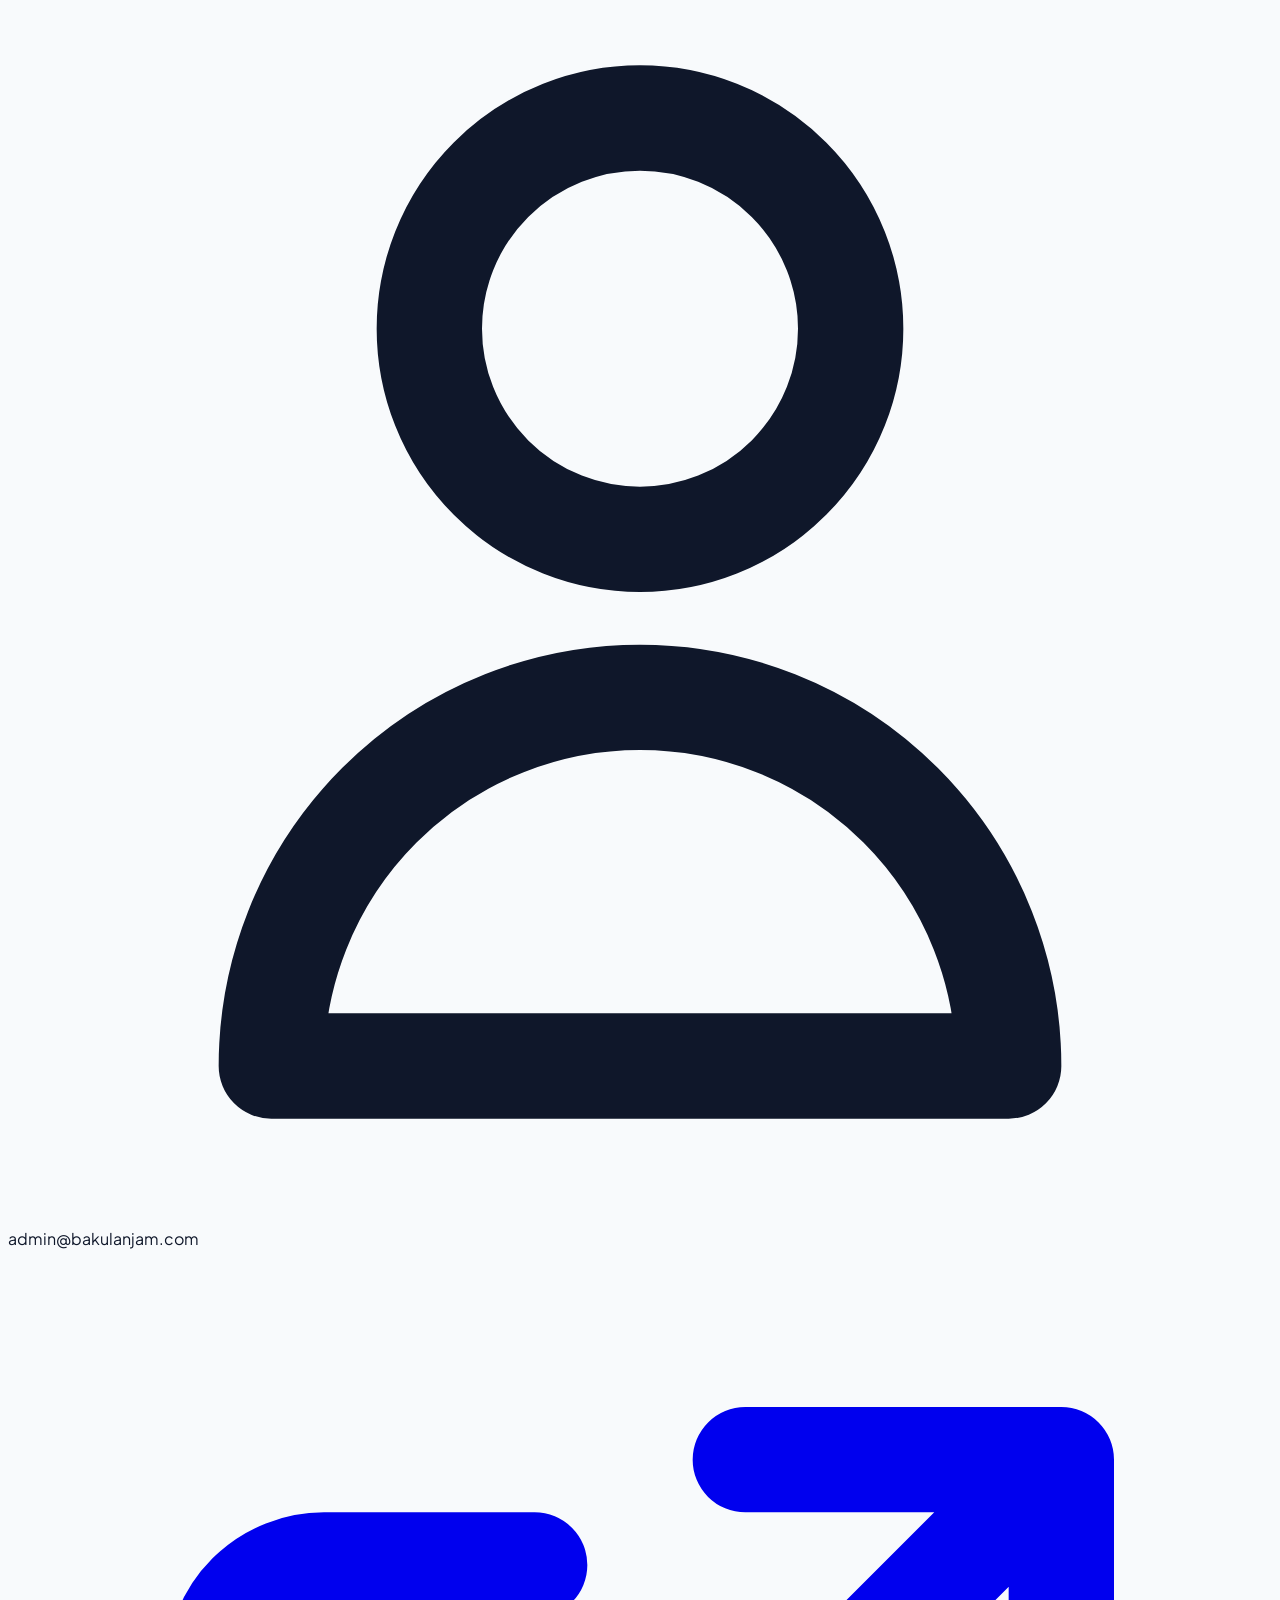
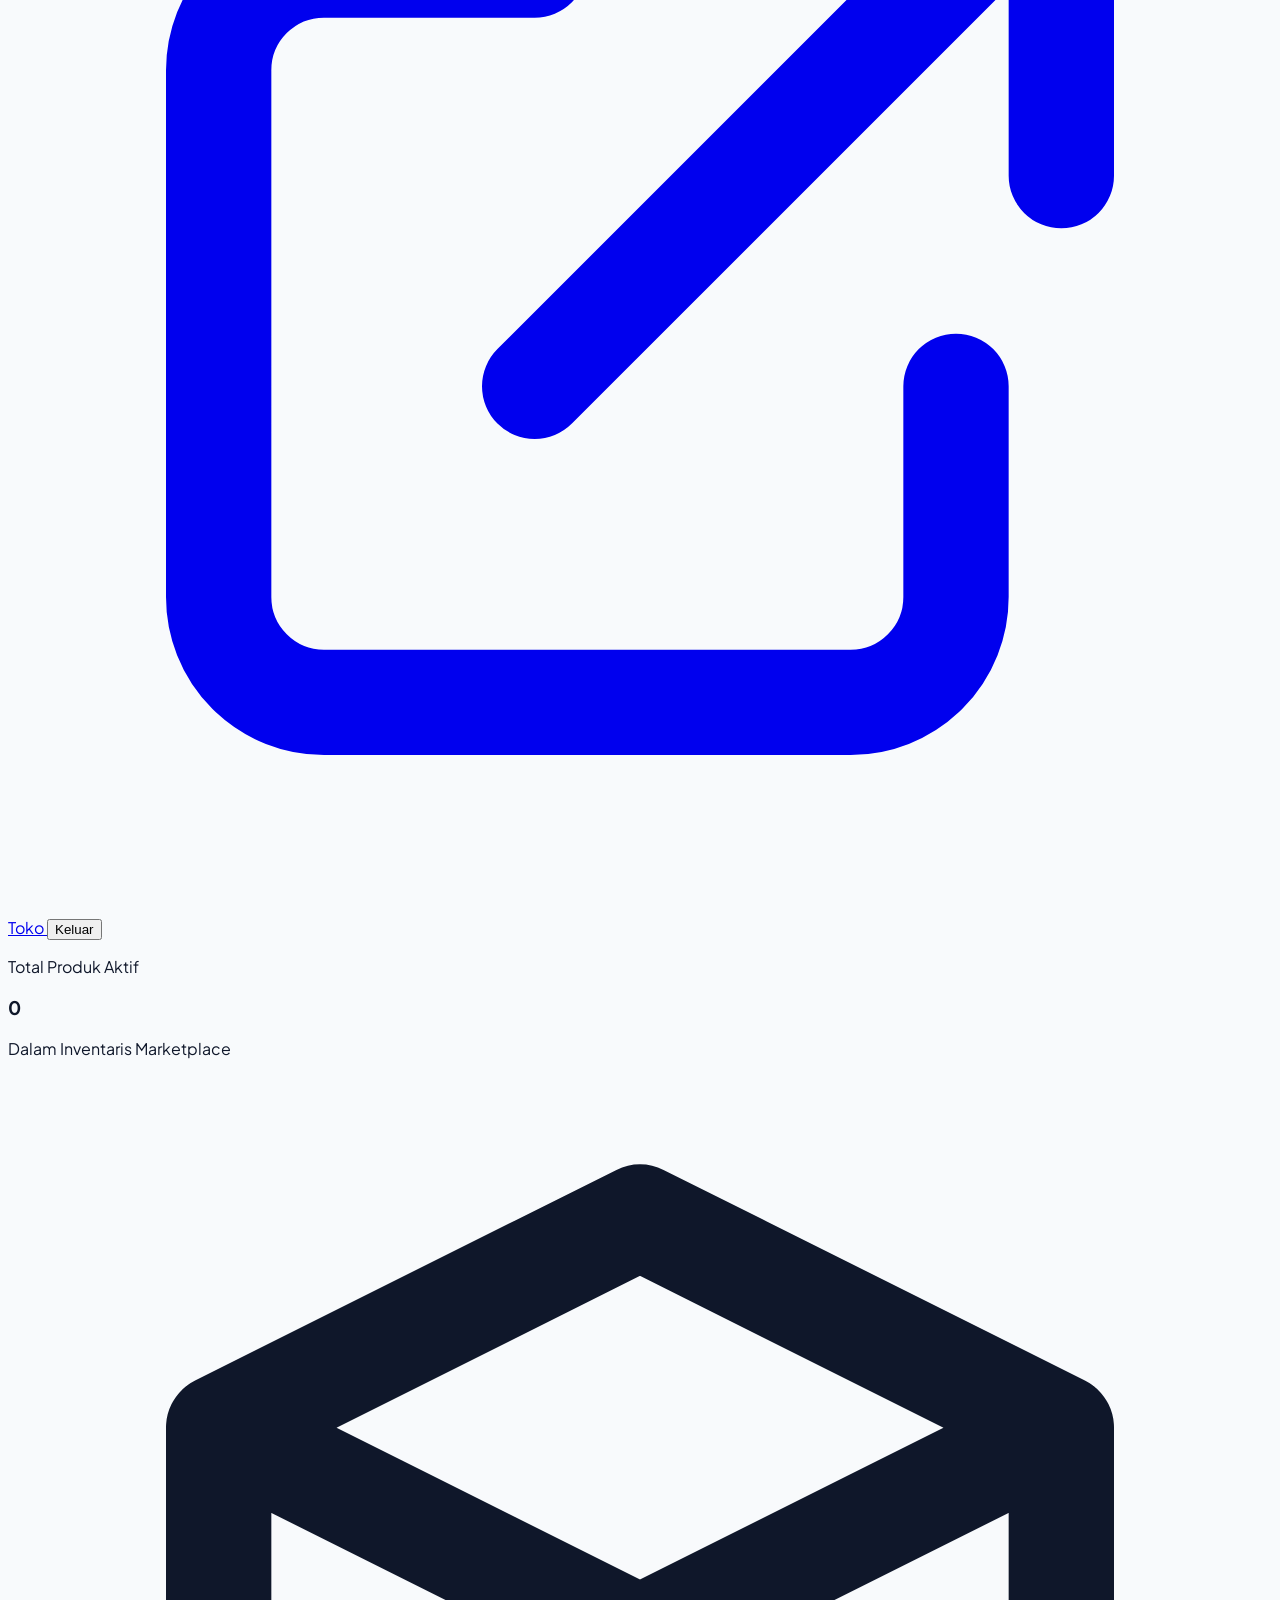
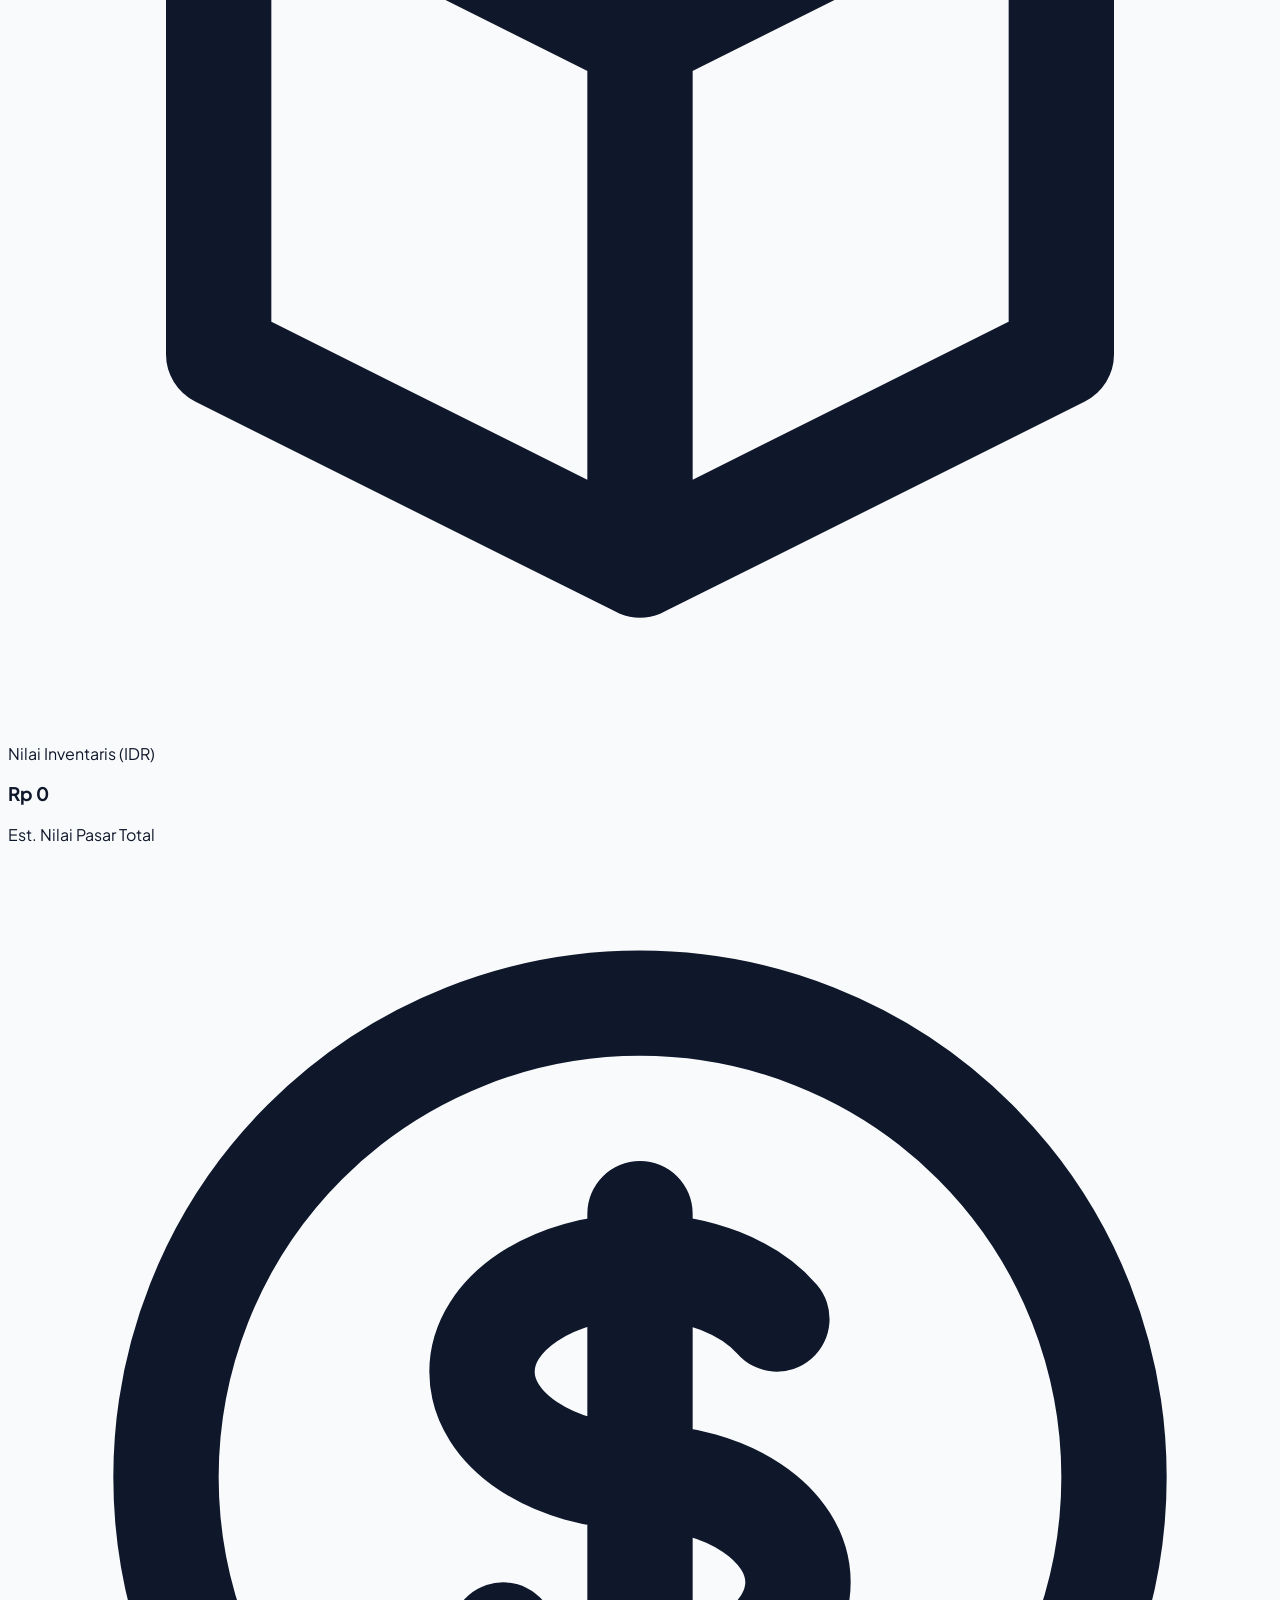
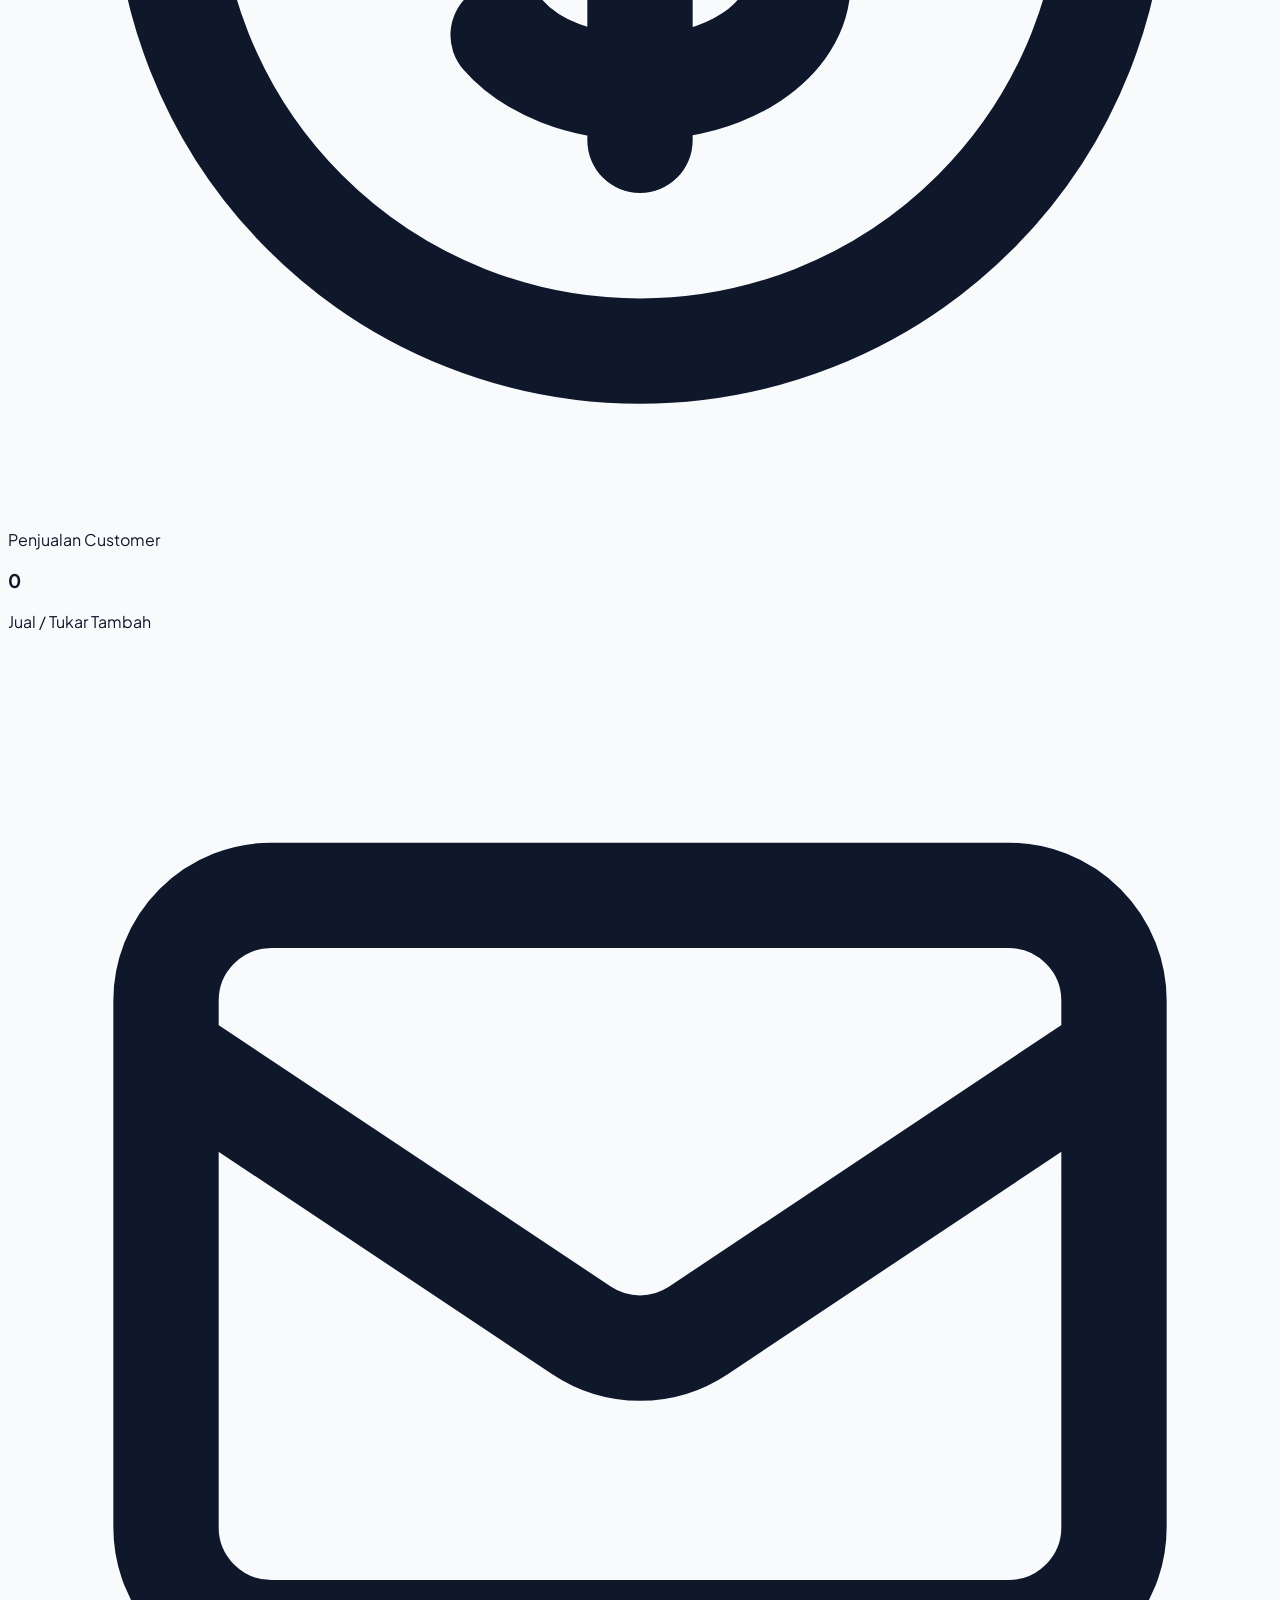
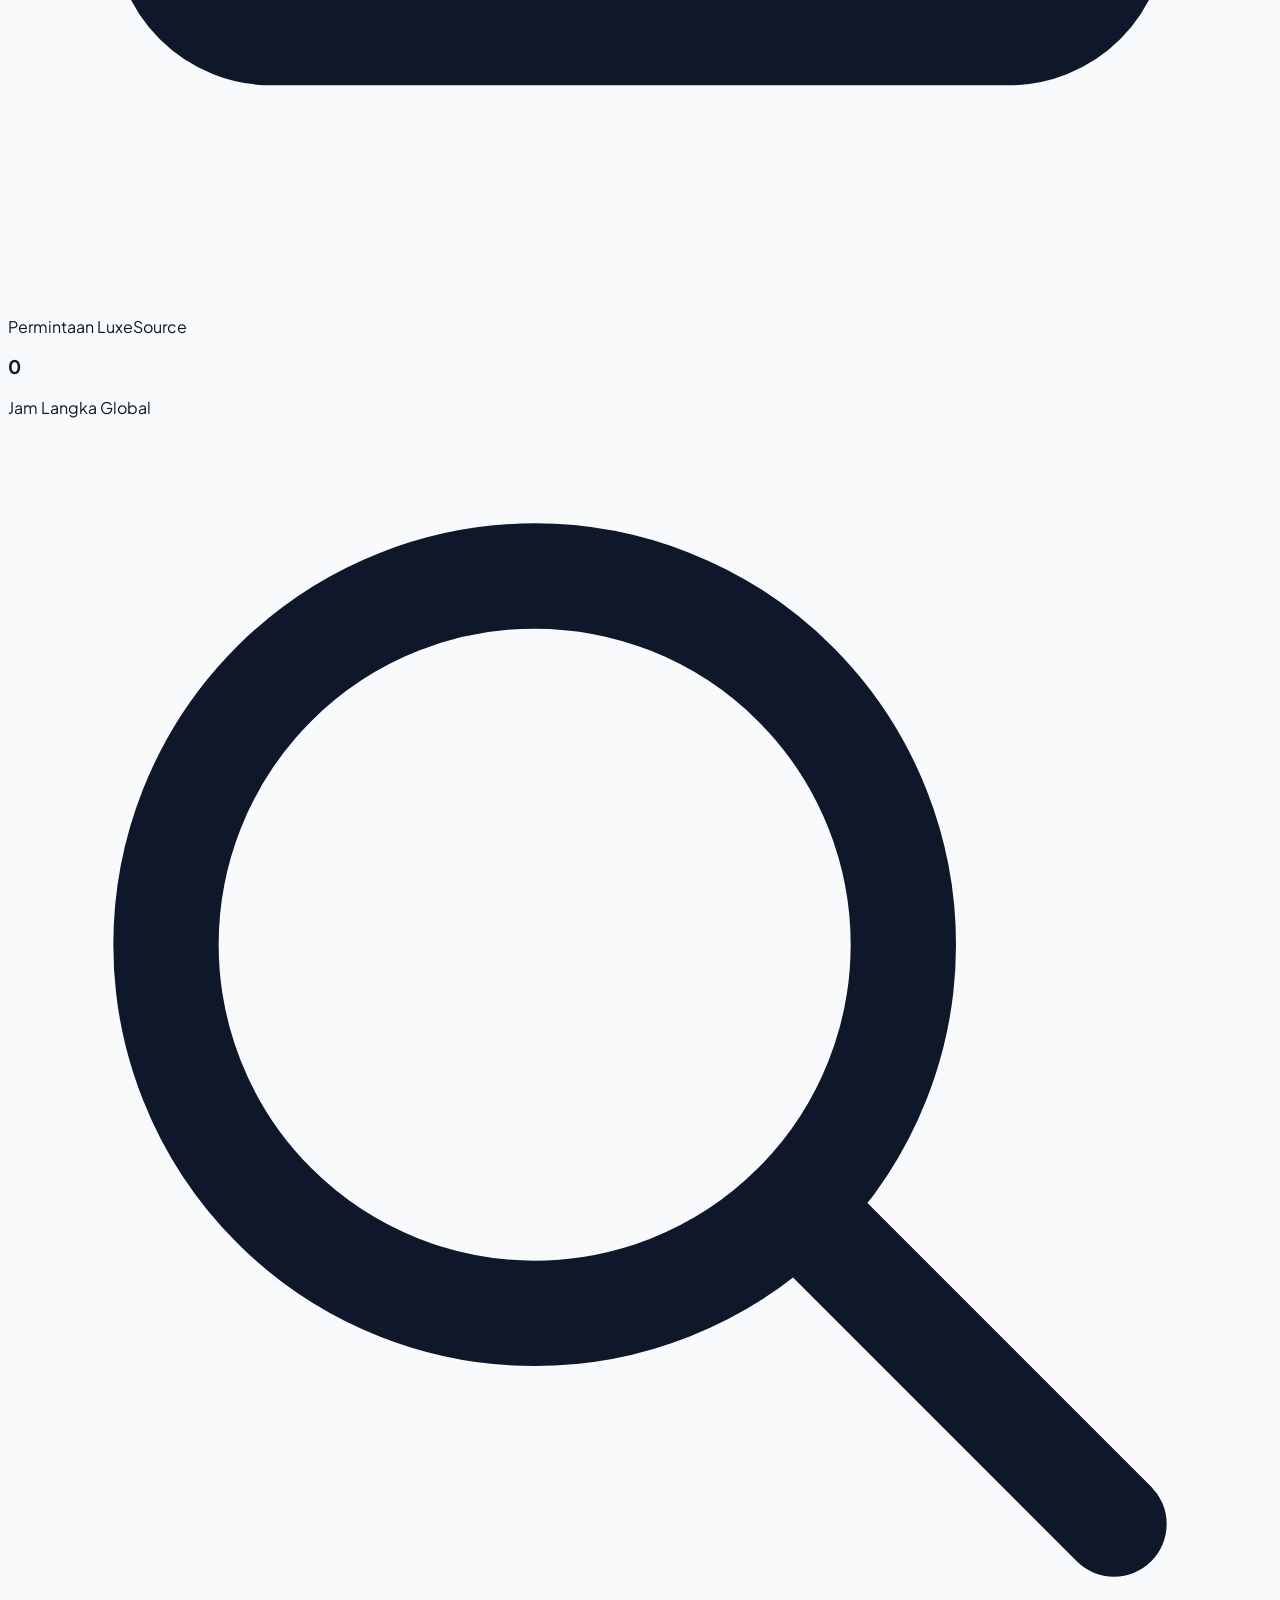
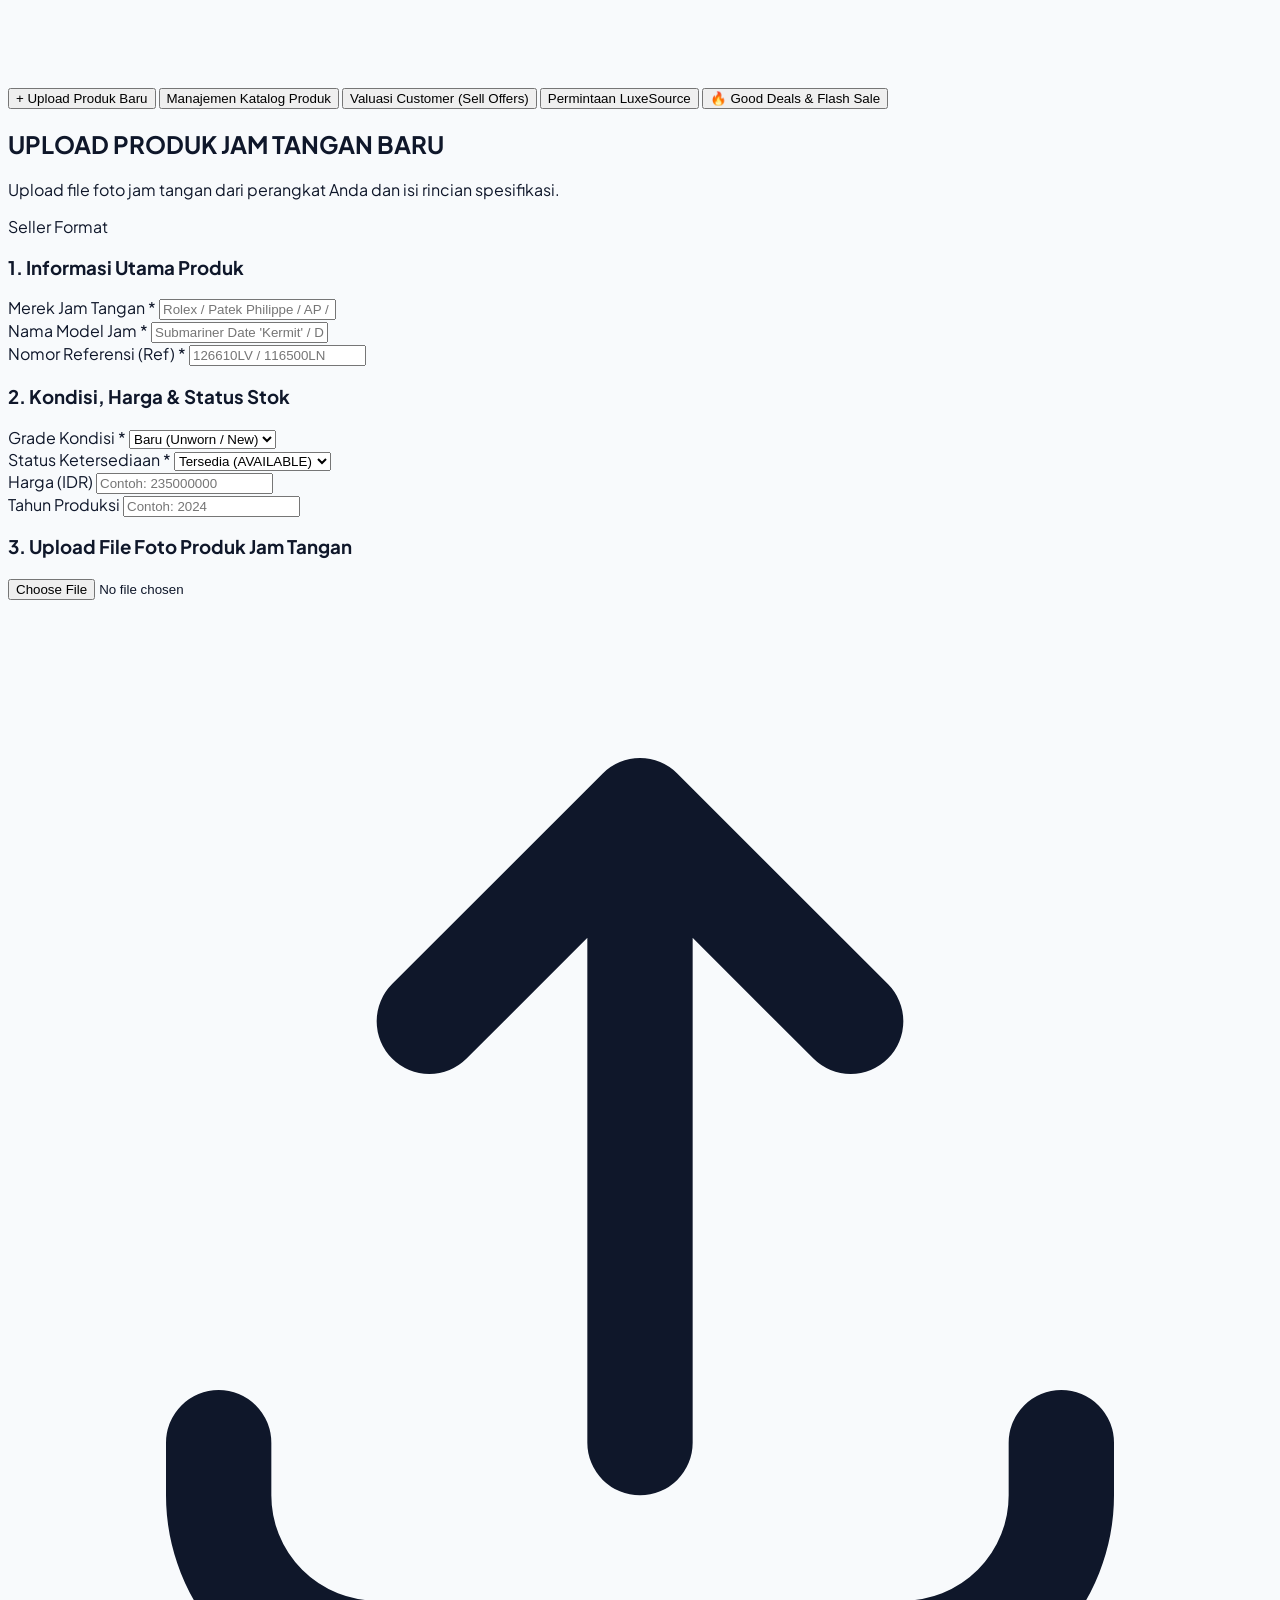
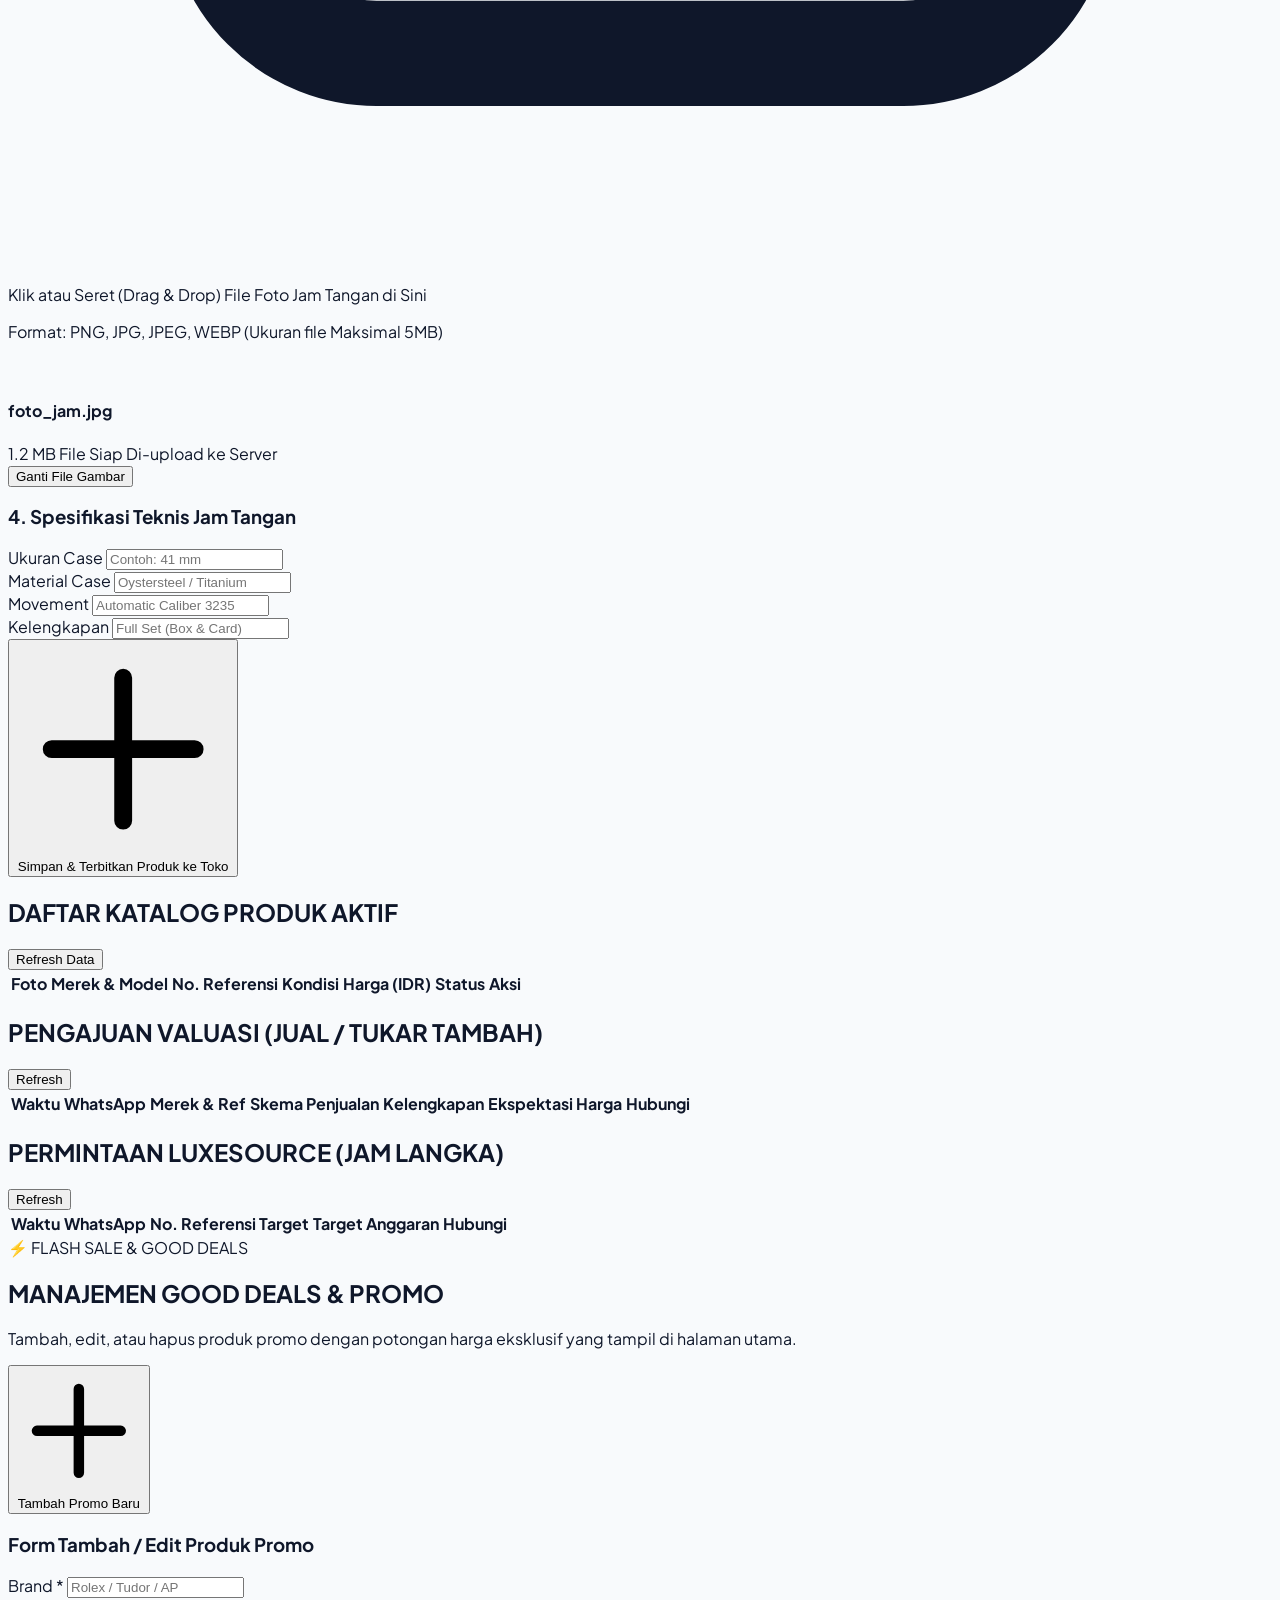
==== commit 5df72a85: "style: Align Good Deals section and Admin Promo tab with light luxury dashboard theme" ====
--- a/public/admin.html
+++ b/public/admin.html
@@ -469,19 +469,19 @@
 
             <!-- TAB 5: Good Deals & Flash Sale Management -->
             <div id="tab-content-promo" class="hidden bg-white rounded-3xl border border-slate-200/80 shadow-sm mb-8 overflow-hidden">
-                <!-- Tab Header -->
-                <div class="bg-gradient-to-r from-slate-900 to-slate-800 p-6 sm:p-8">
+                <!-- Tab Header (Light Dashboard Theme) -->
+                <div class="bg-white border-b border-slate-200 p-6 sm:p-8">
                     <div class="flex flex-col sm:flex-row sm:items-center justify-between gap-4">
                         <div>
                             <div class="flex items-center gap-2 mb-1">
-                                <span class="bg-gradient-to-r from-rose-600 to-amber-500 text-white text-[9px] font-extrabold uppercase tracking-widest px-2.5 py-1 rounded-full flex items-center gap-1">
-                                    <span>⚡</span> FLASH SALE
+                                <span class="bg-gradient-to-r from-rose-600 to-amber-500 text-white text-[9px] font-extrabold uppercase tracking-widest px-2.5 py-1 rounded-full flex items-center gap-1 shadow-sm">
+                                    <span>⚡</span> FLASH SALE & GOOD DEALS
                                 </span>
                             </div>
-                            <h2 class="text-2xl font-bebas tracking-wide text-white uppercase">MANAJEMEN GOOD DEALS & PROMO</h2>
-                            <p class="text-slate-400 text-xs font-medium mt-1">Tambah, edit, atau hapus produk promo dengan potongan harga eksklusif yang tampil di halaman utama.</p>
-                        </div>
-                        <button onclick="openPromoForm()" class="bg-rose-600 hover:bg-rose-700 text-white font-bold px-5 py-3 rounded-xl text-xs uppercase tracking-wider transition-all shadow-lg shadow-rose-500/30 flex items-center gap-2 shrink-0">
+                            <h2 class="text-2xl font-bebas tracking-wide text-slate-900 uppercase">MANAJEMEN GOOD DEALS & PROMO</h2>
+                            <p class="text-slate-500 text-xs font-medium mt-1">Tambah, edit, atau hapus produk promo dengan potongan harga eksklusif yang tampil di halaman utama.</p>
+                        </div>
+                        <button onclick="openPromoForm()" class="bg-rose-600 hover:bg-rose-700 text-white font-bold px-5 py-3 rounded-xl text-xs uppercase tracking-wider transition-all shadow-md shadow-rose-500/20 flex items-center gap-2 shrink-0">
                             <svg class="w-4 h-4" fill="none" stroke="currentColor" viewBox="0 0 24 24"><path stroke-linecap="round" stroke-linejoin="round" stroke-width="2" d="M12 4v16m8-8H4"></path></svg>
                             Tambah Promo Baru
                         </button>
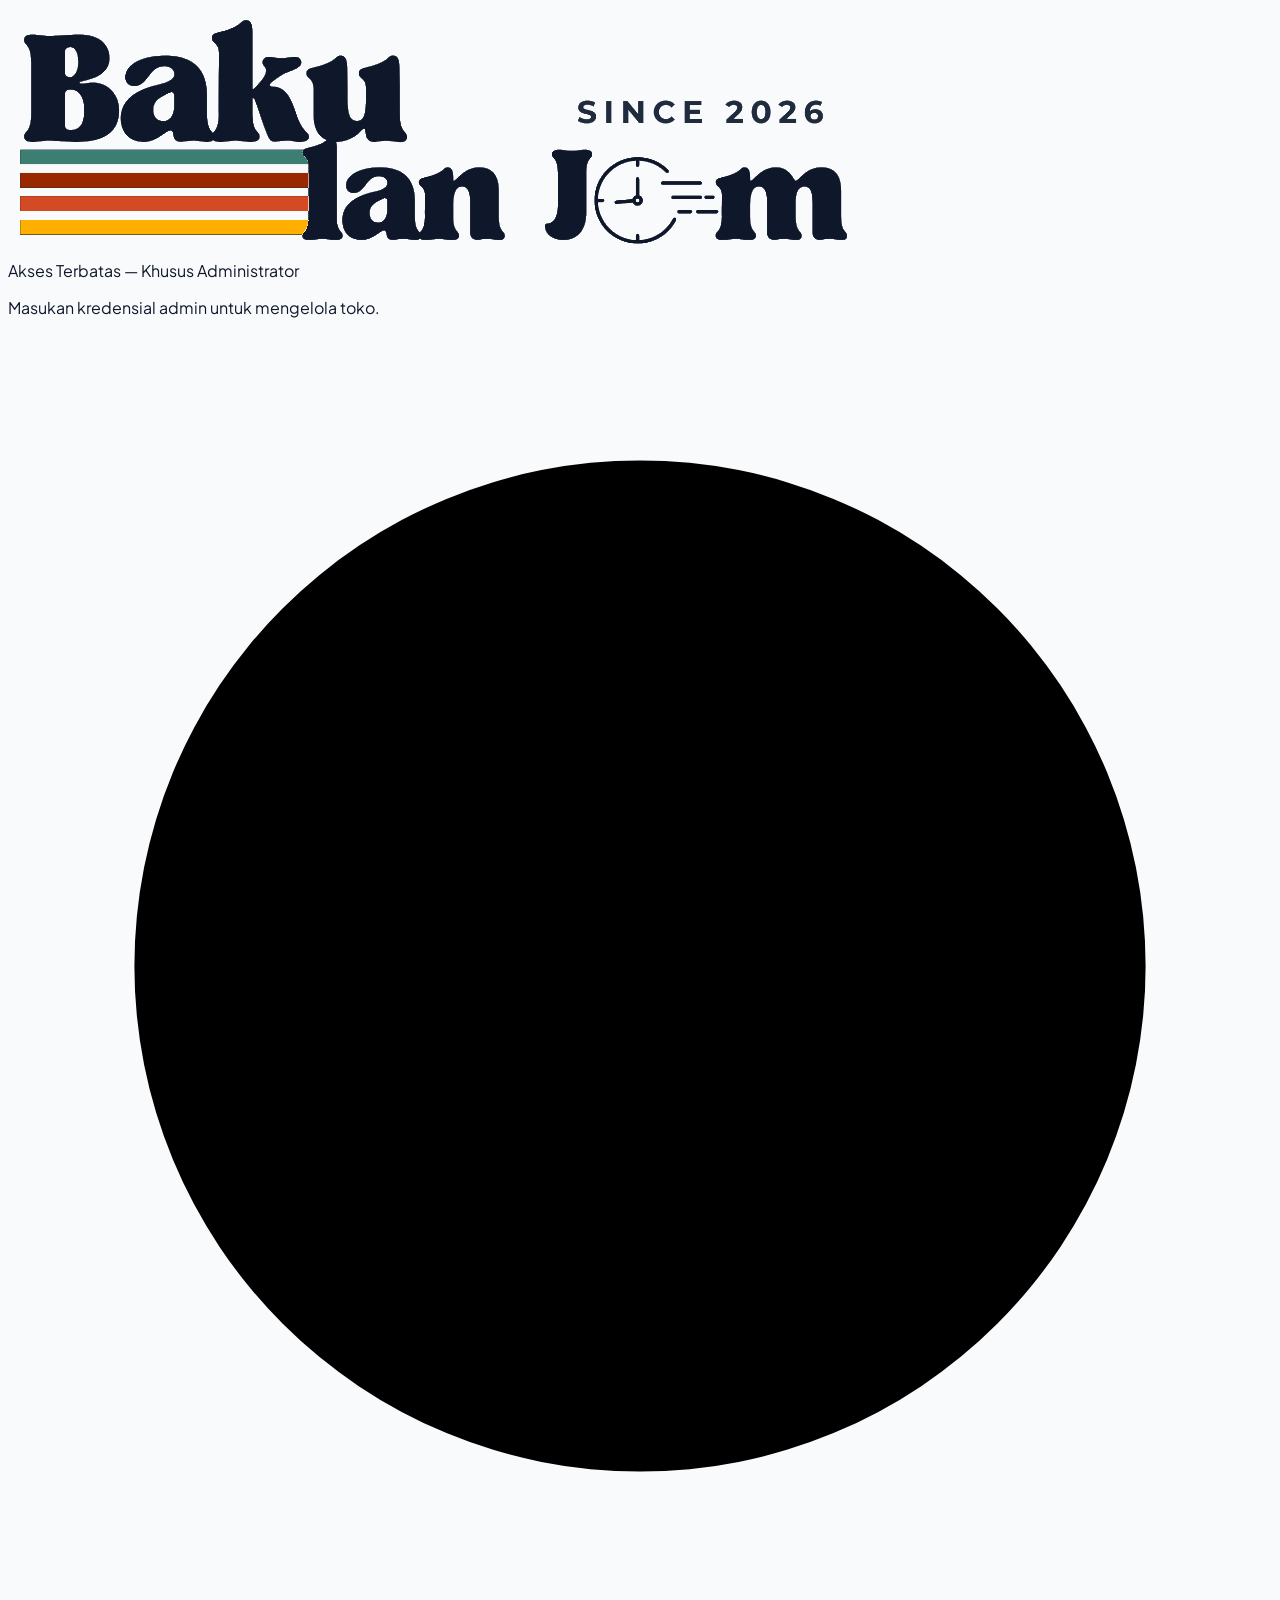
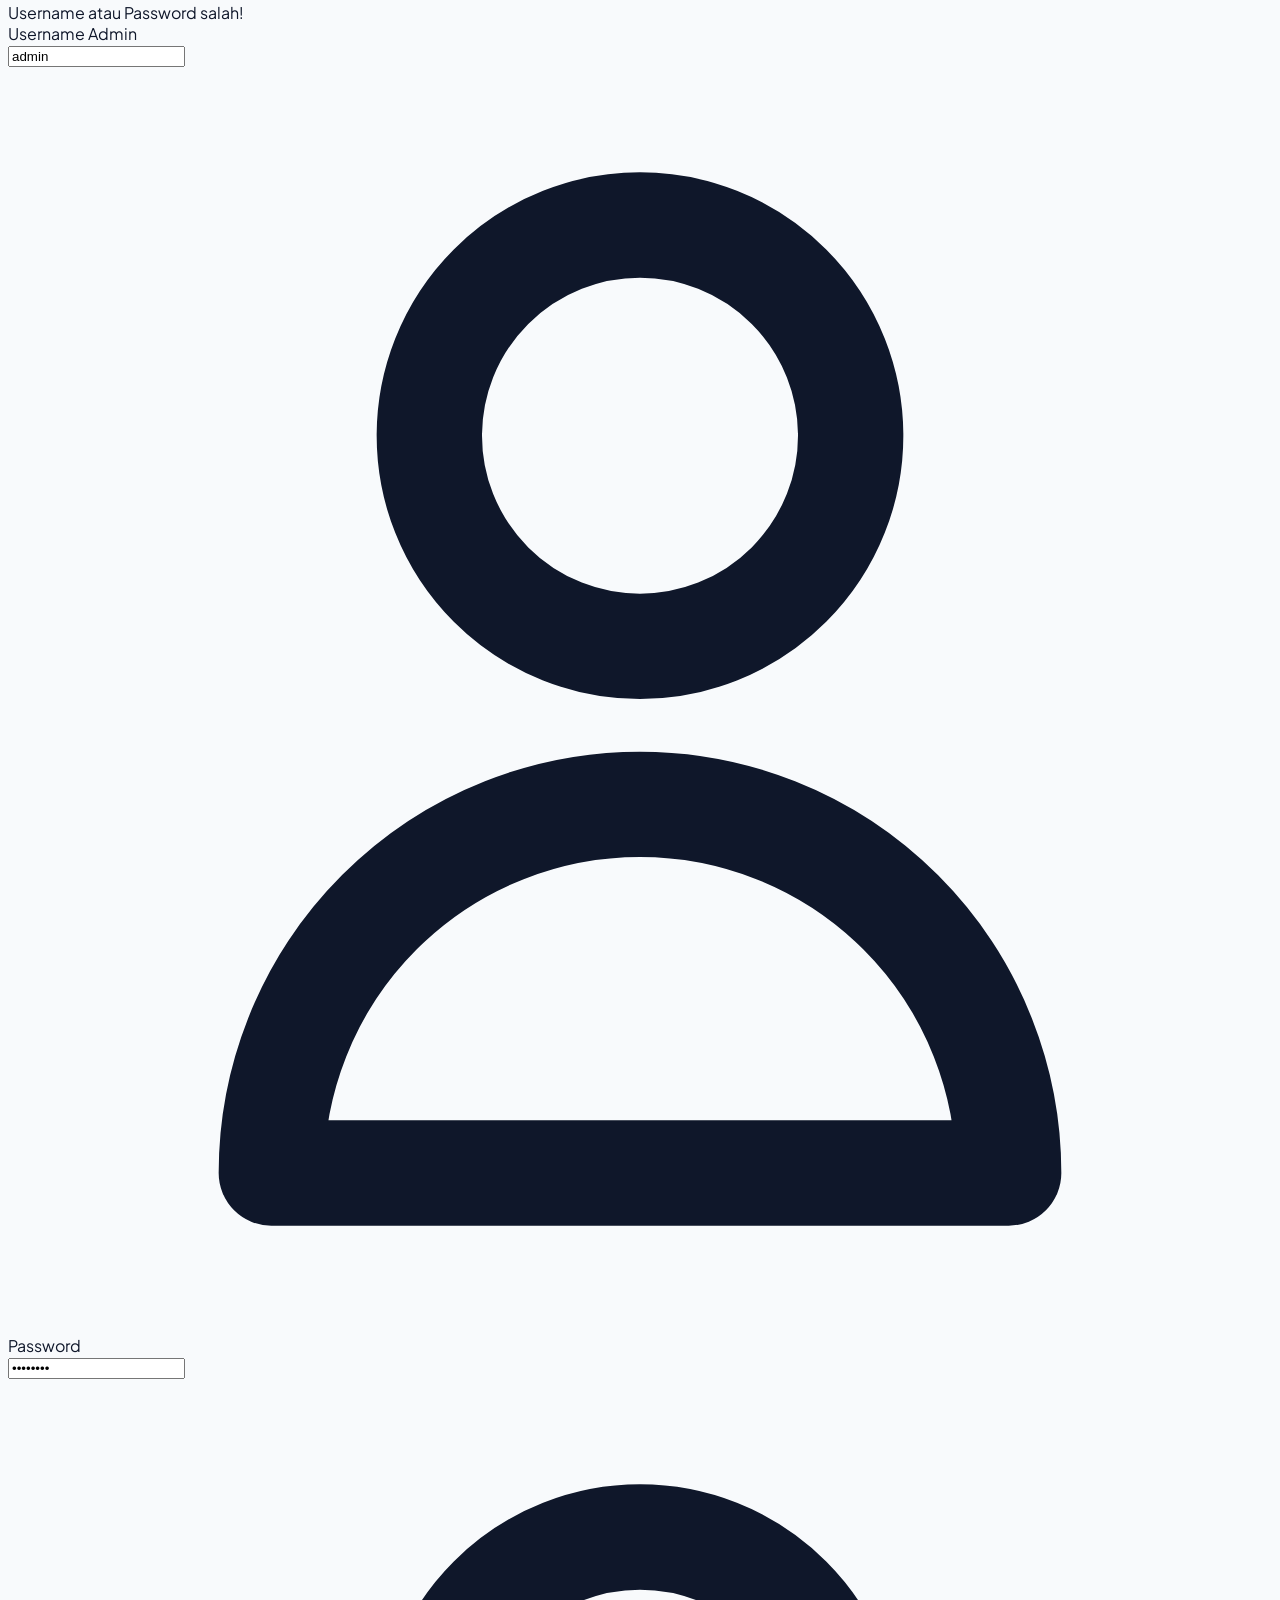
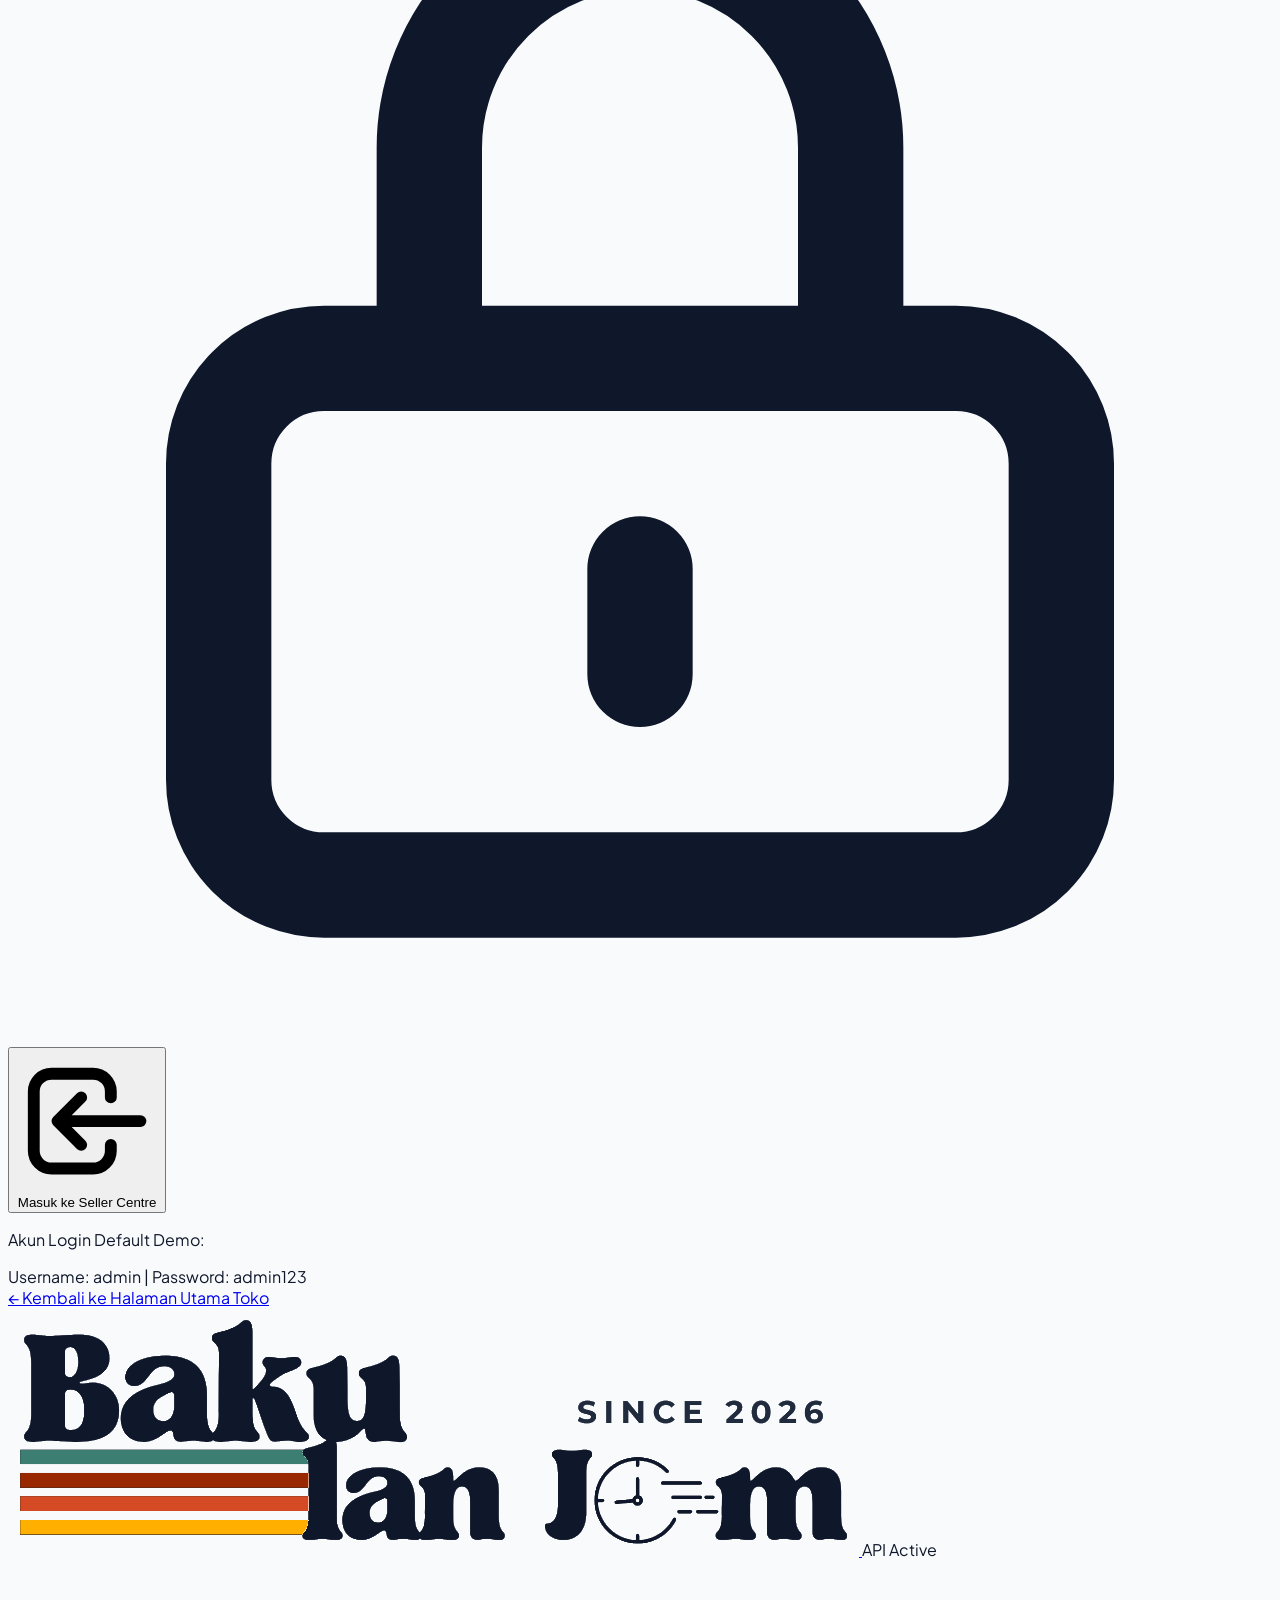
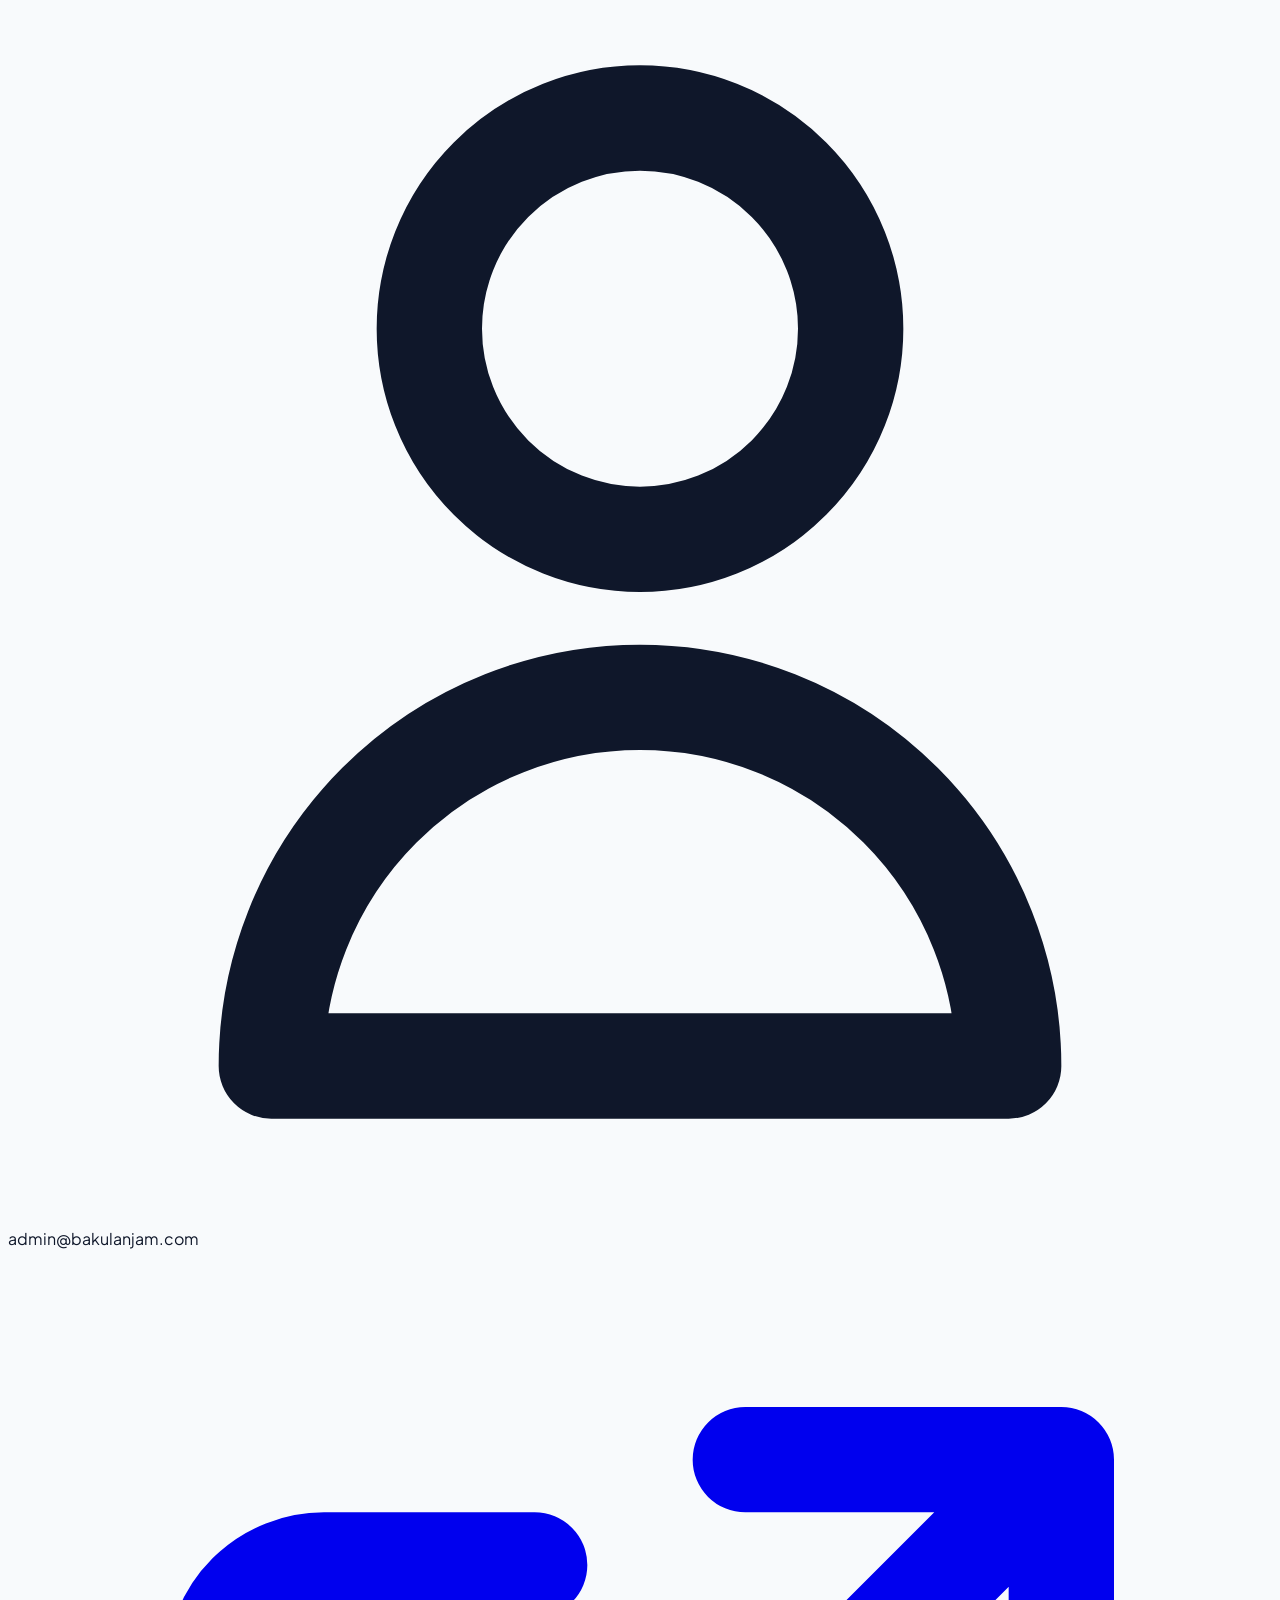
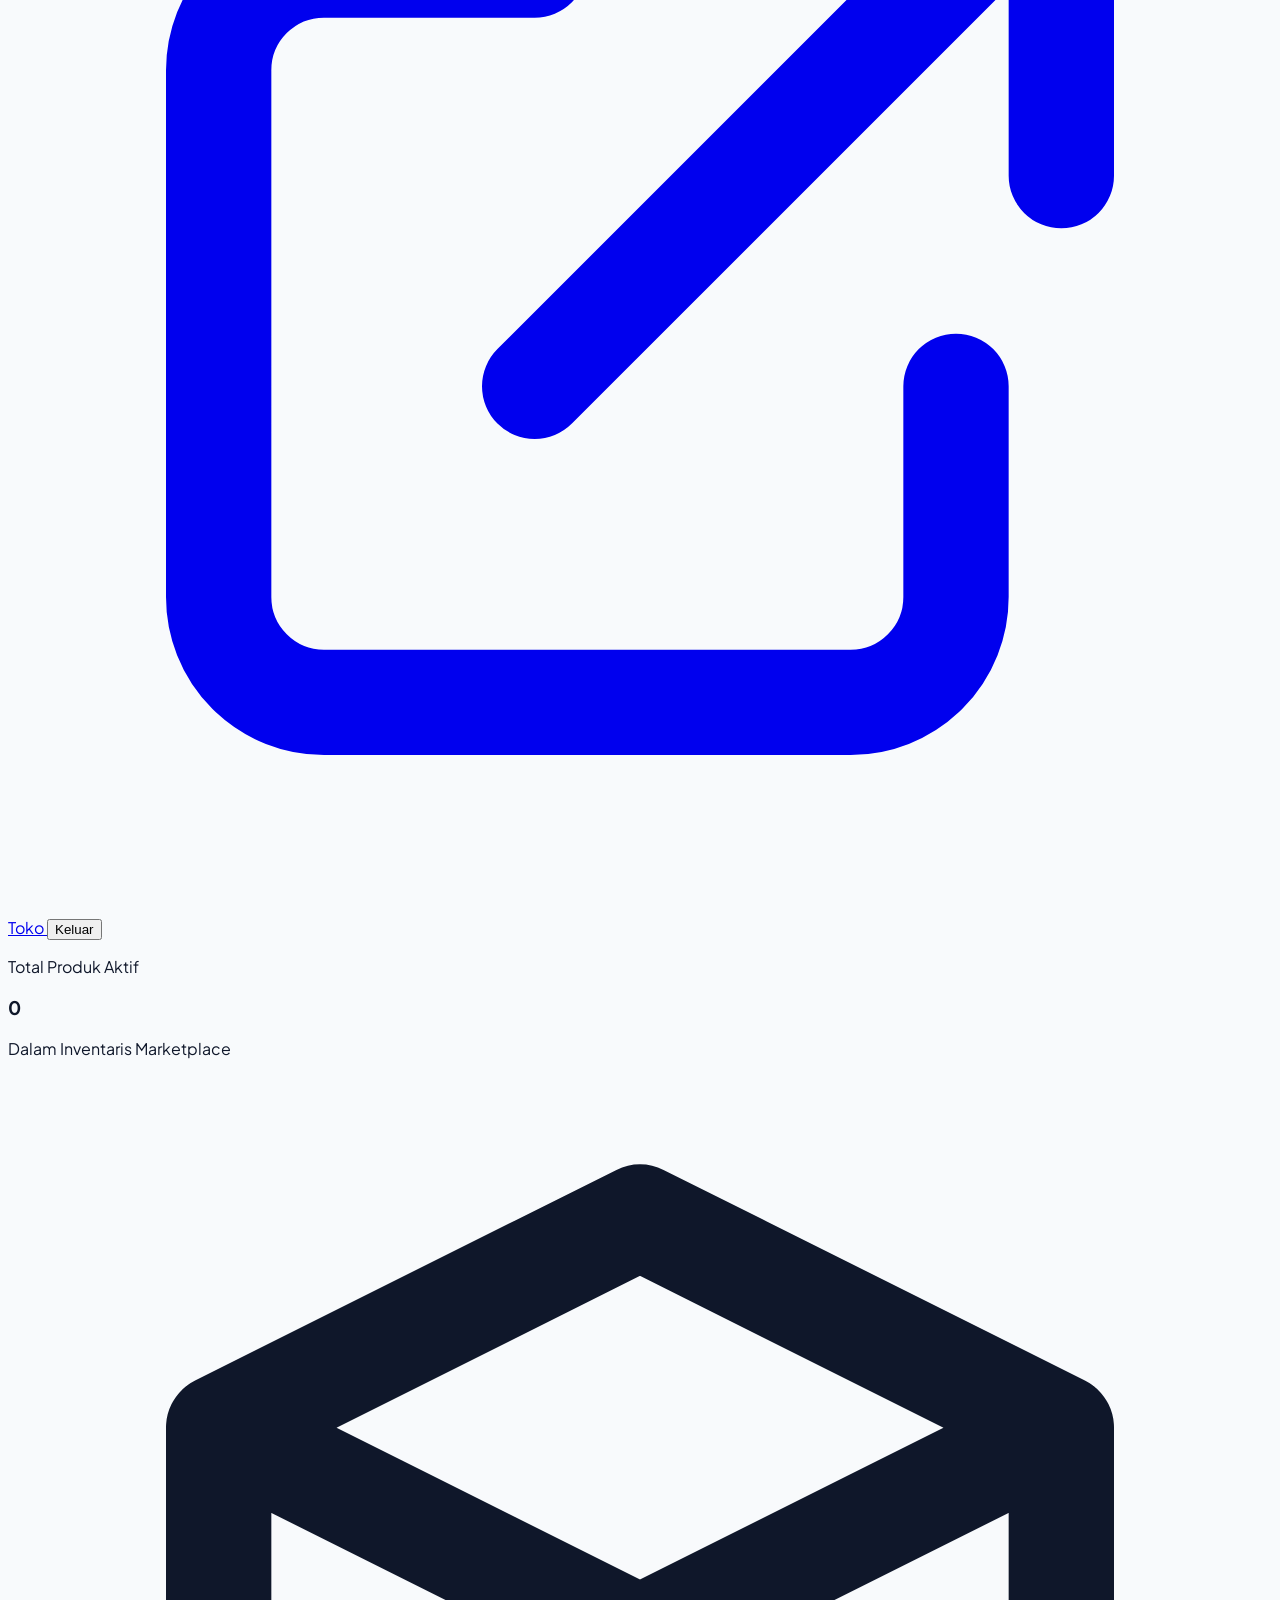
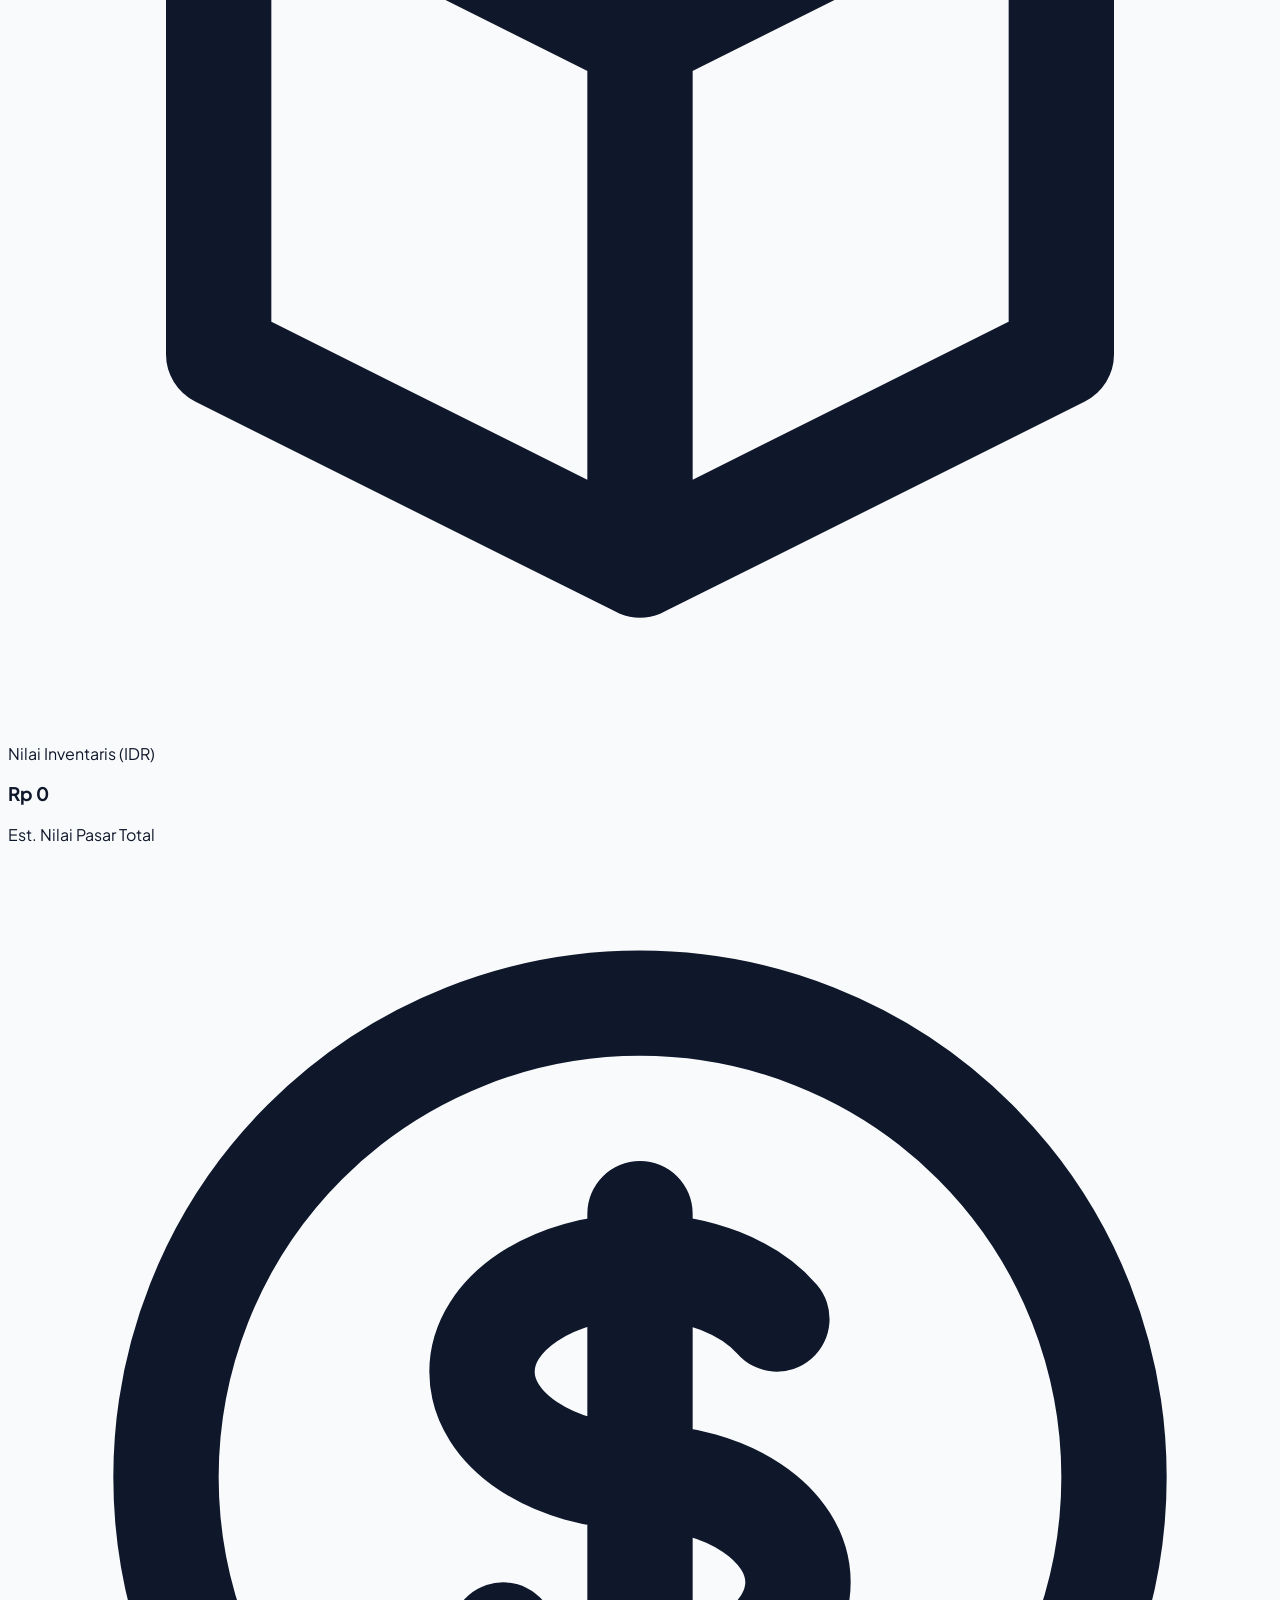
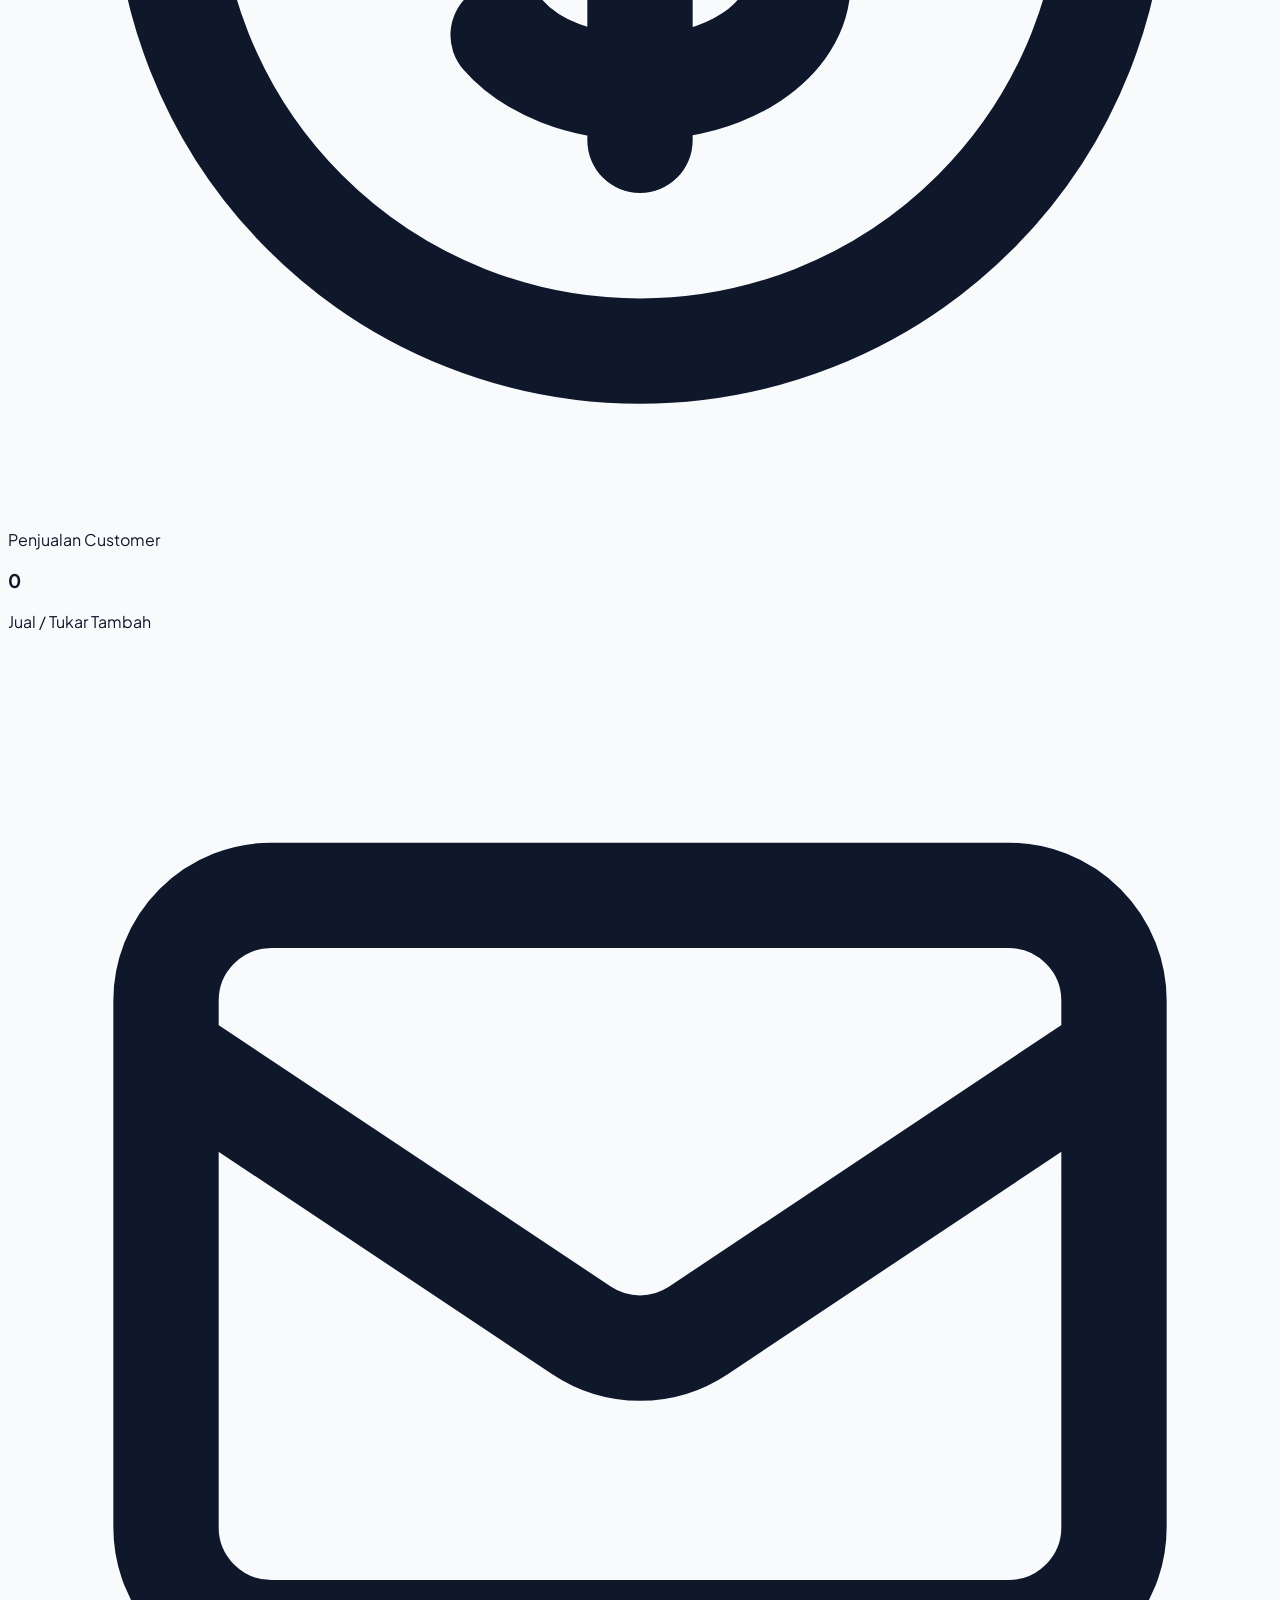
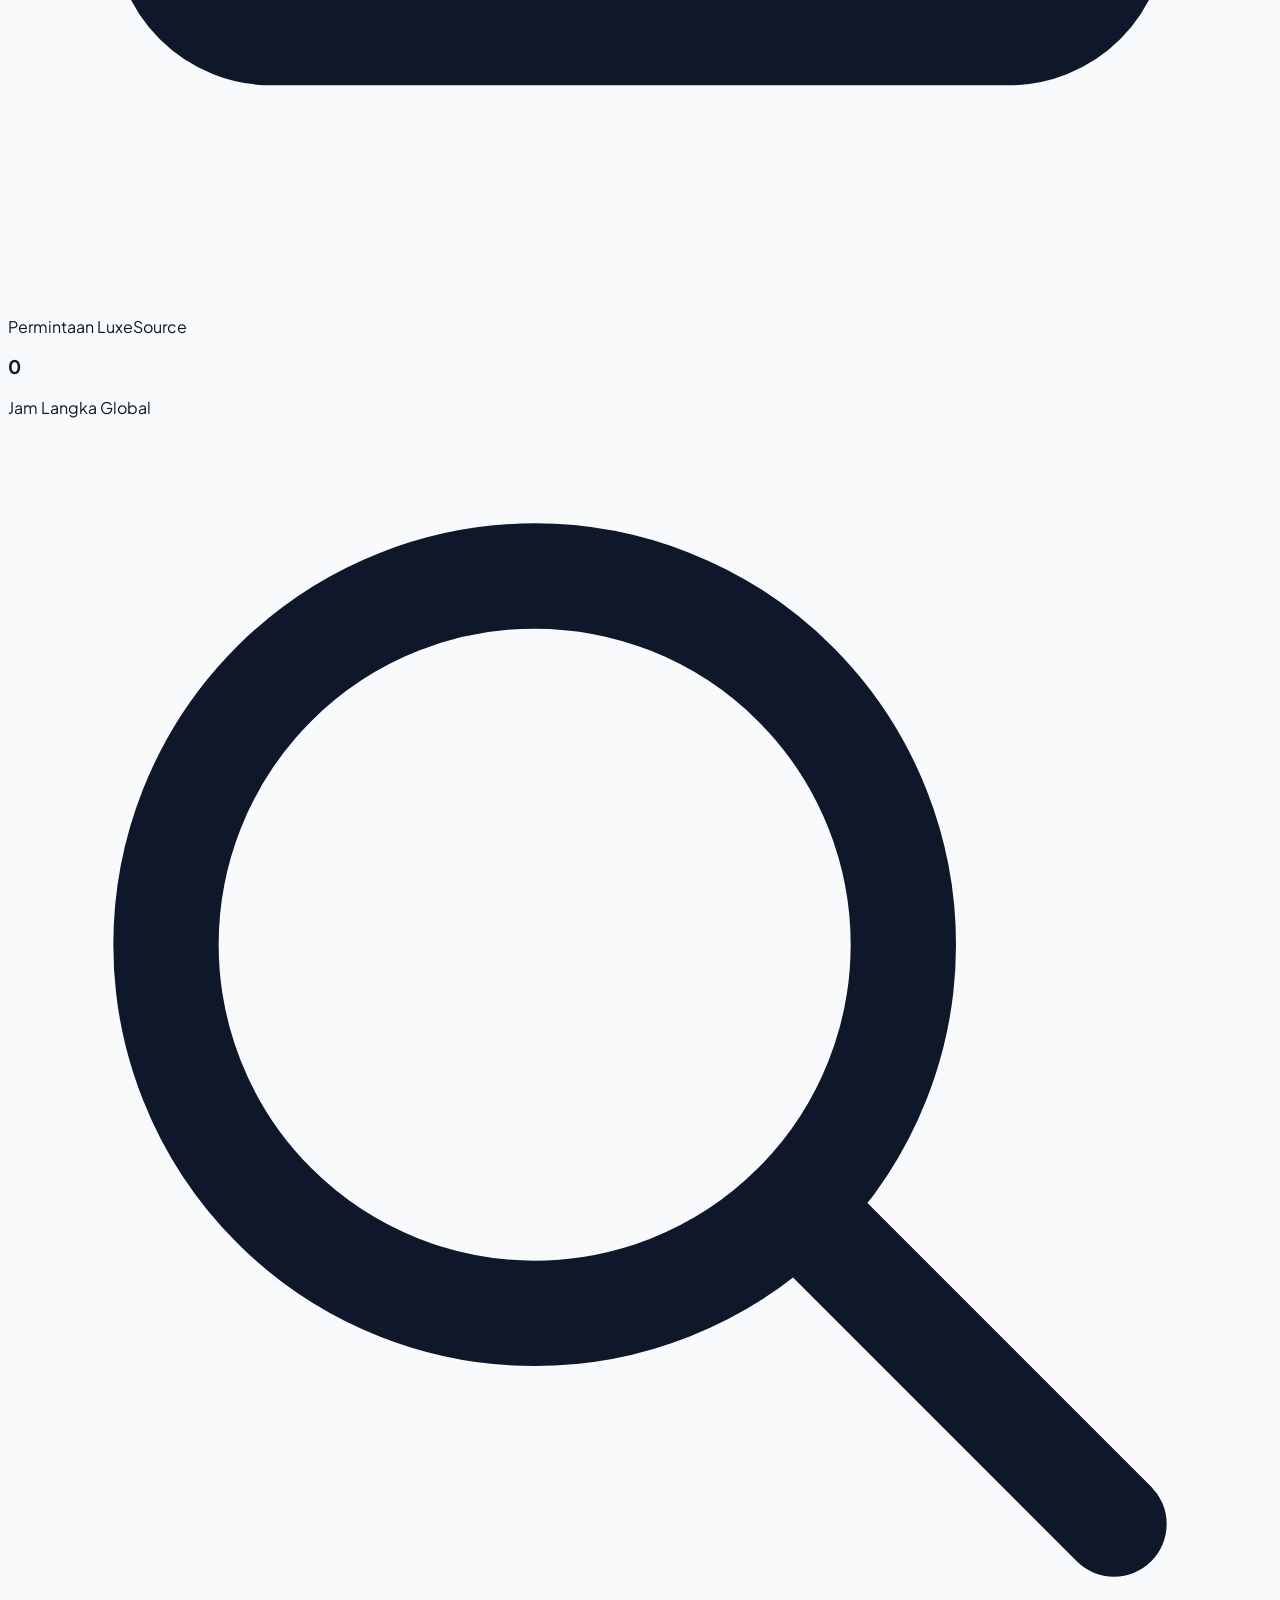
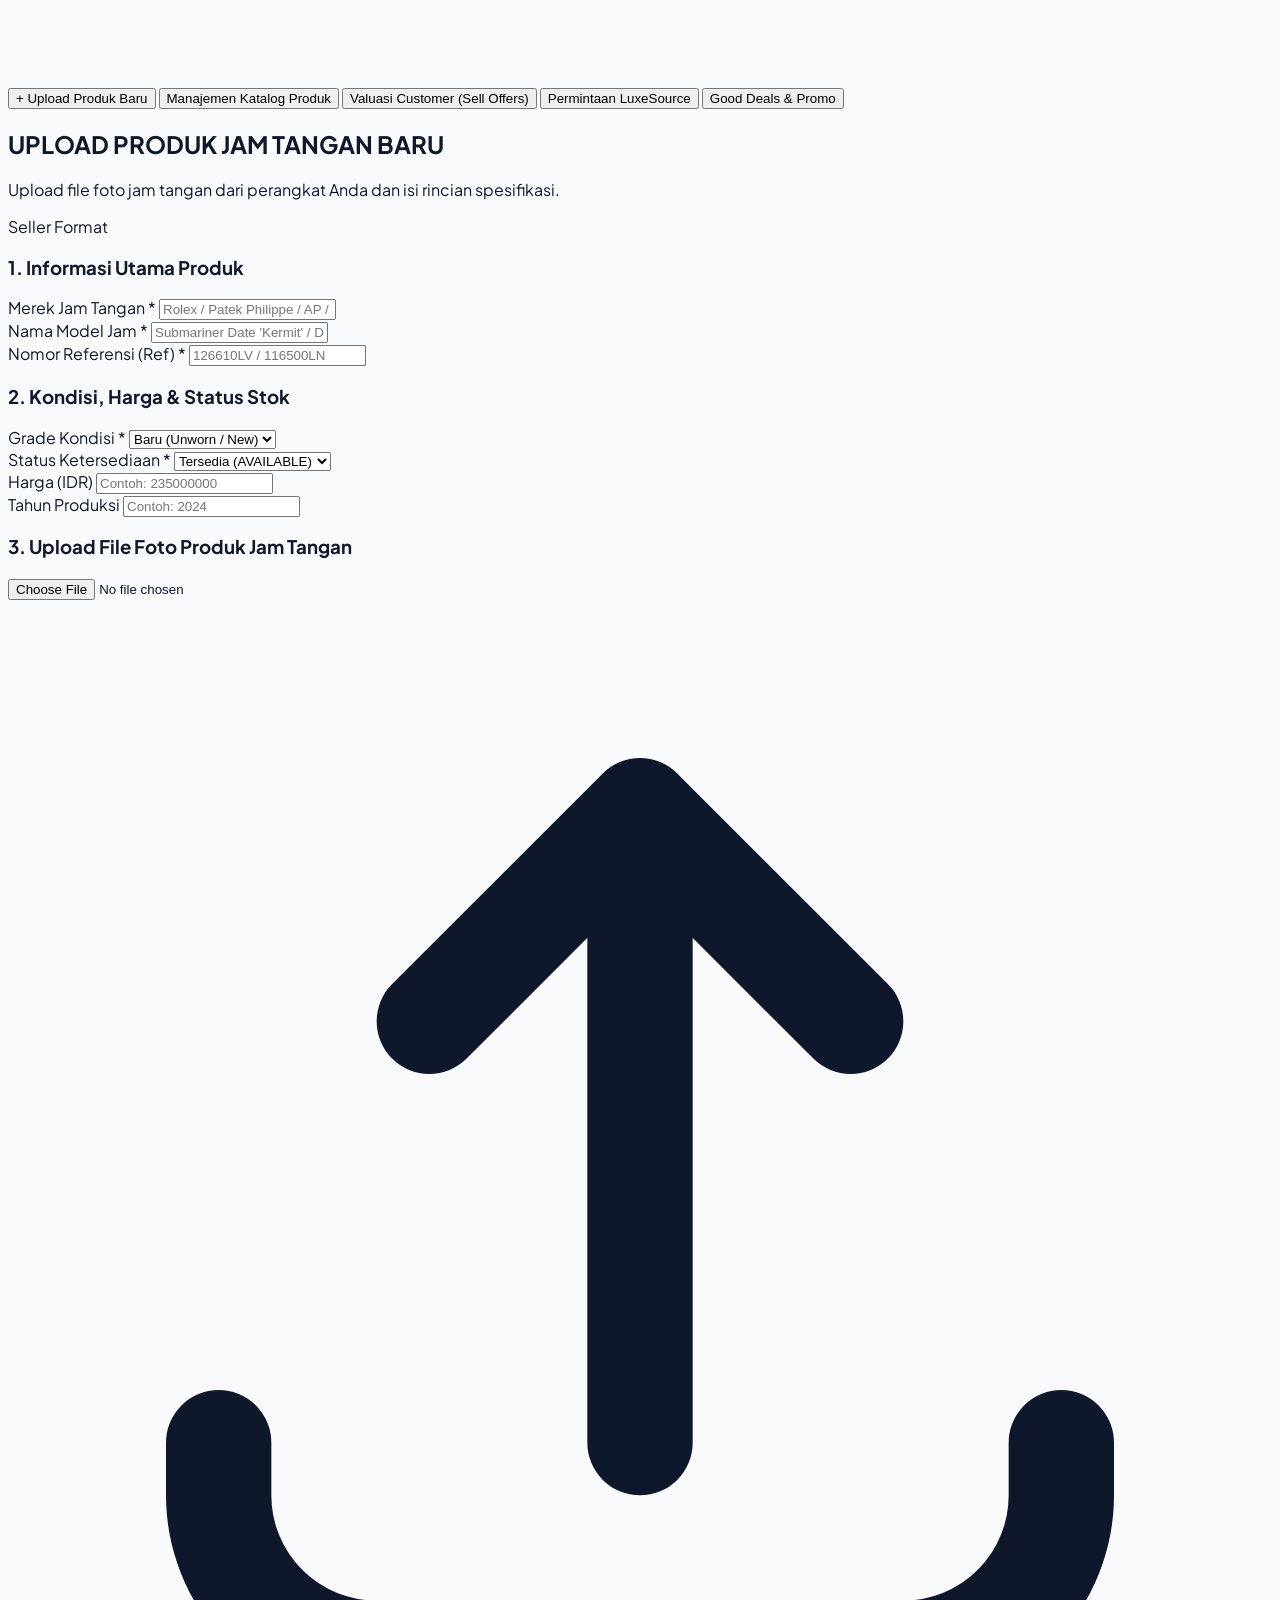
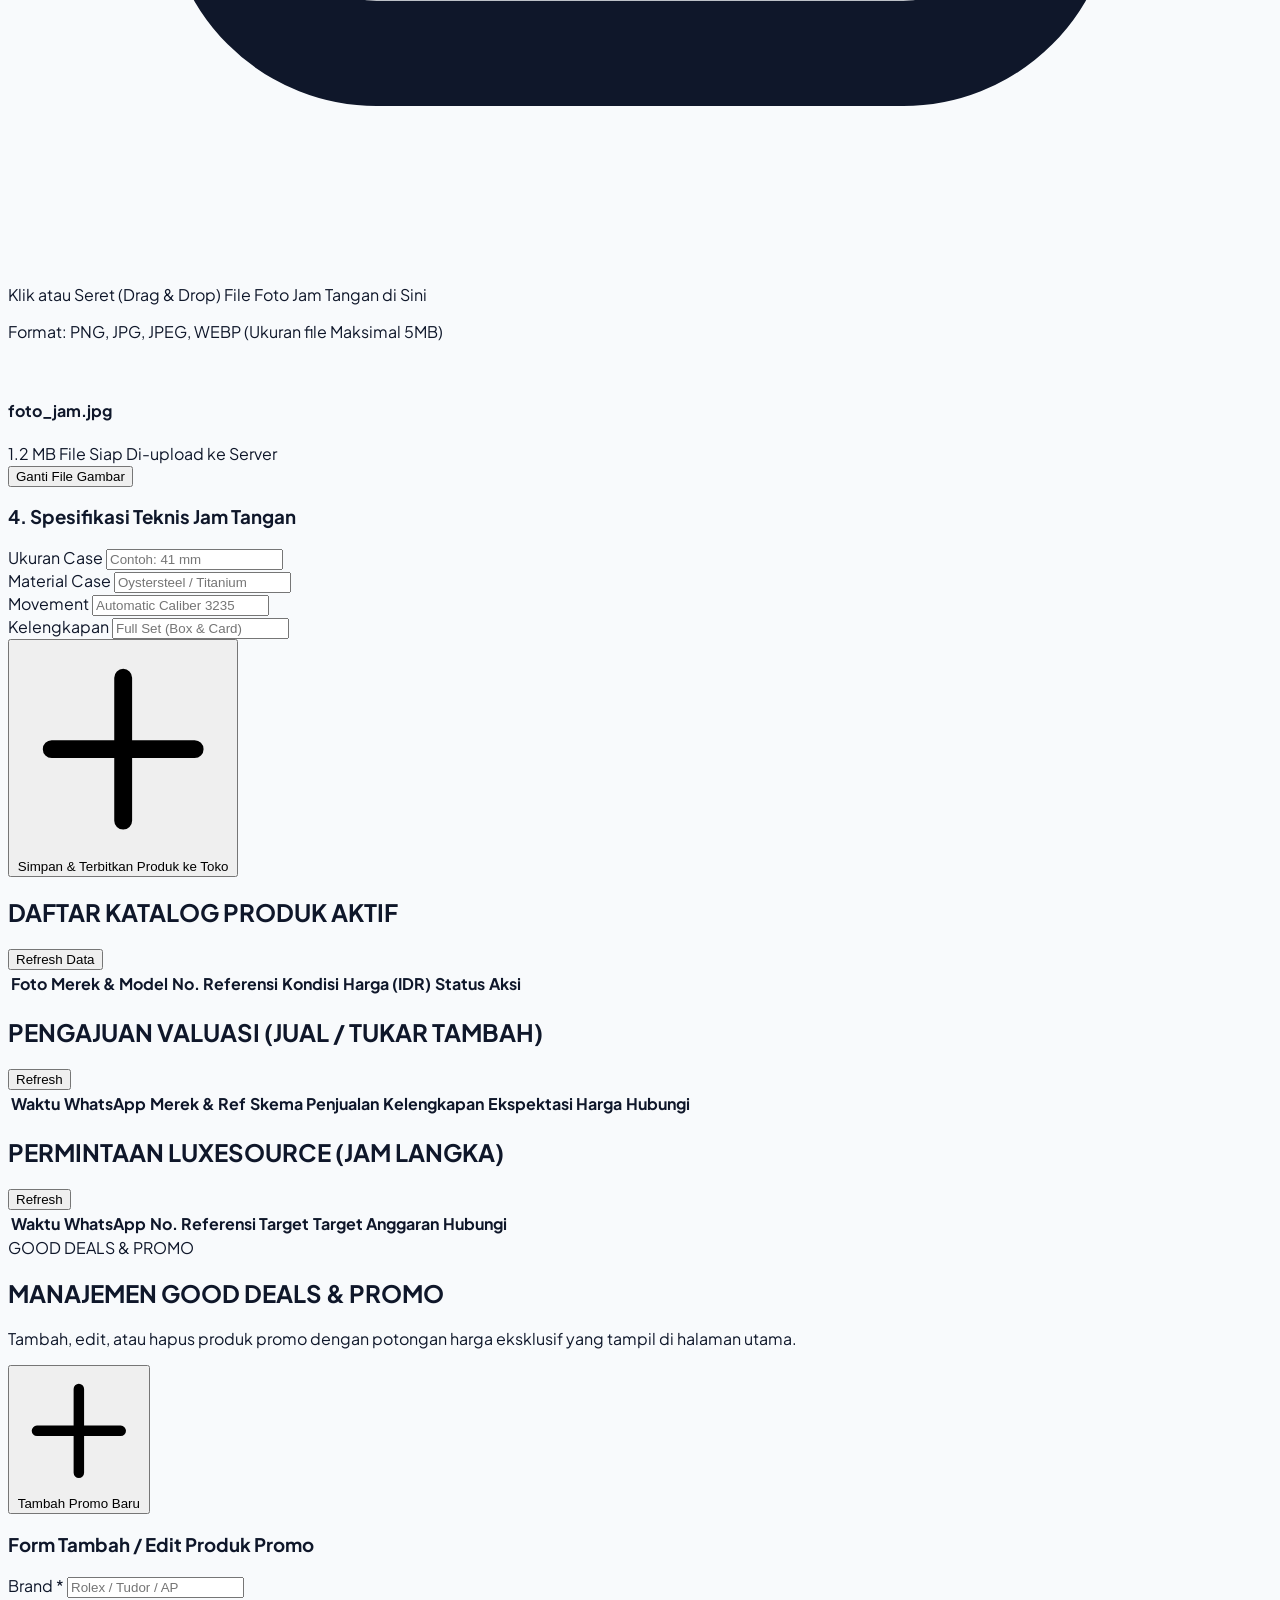
==== commit a948b0d4: "style: Clean palette to soft blue, white, and dark slate text; remove all red colors and emojis" ====
--- a/public/admin.html
+++ b/public/admin.html
@@ -234,8 +234,8 @@
                     Permintaan LuxeSource
                 </button>
                 <button onclick="switchTab('promo')" id="tab-btn-promo"
-                    class="flex-1 py-3 px-5 rounded-full text-xs font-bold uppercase tracking-wider transition-all bg-slate-50 text-slate-600 hover:bg-rose-50 hover:text-rose-600 border border-slate-200/80 flex items-center justify-center gap-1">
-                    <span>🔥</span> Good Deals & Flash Sale
+                    class="flex-1 py-3 px-5 rounded-full text-xs font-bold uppercase tracking-wider transition-all bg-slate-50 text-slate-600 hover:bg-blue-50 hover:text-blue-600 border border-slate-200/80">
+                    Good Deals & Promo
                 </button>
             </div>
 
@@ -469,19 +469,19 @@
 
             <!-- TAB 5: Good Deals & Flash Sale Management -->
             <div id="tab-content-promo" class="hidden bg-white rounded-3xl border border-slate-200/80 shadow-sm mb-8 overflow-hidden">
-                <!-- Tab Header (Light Dashboard Theme) -->
+                <!-- Tab Header (Soft Blue & White Theme) -->
                 <div class="bg-white border-b border-slate-200 p-6 sm:p-8">
                     <div class="flex flex-col sm:flex-row sm:items-center justify-between gap-4">
                         <div>
                             <div class="flex items-center gap-2 mb-1">
-                                <span class="bg-gradient-to-r from-rose-600 to-amber-500 text-white text-[9px] font-extrabold uppercase tracking-widest px-2.5 py-1 rounded-full flex items-center gap-1 shadow-sm">
-                                    <span>⚡</span> FLASH SALE & GOOD DEALS
+                                <span class="bg-blue-600 text-white text-[9px] font-extrabold uppercase tracking-widest px-2.5 py-1 rounded-full shadow-sm">
+                                    GOOD DEALS & PROMO
                                 </span>
                             </div>
                             <h2 class="text-2xl font-bebas tracking-wide text-slate-900 uppercase">MANAJEMEN GOOD DEALS & PROMO</h2>
                             <p class="text-slate-500 text-xs font-medium mt-1">Tambah, edit, atau hapus produk promo dengan potongan harga eksklusif yang tampil di halaman utama.</p>
                         </div>
-                        <button onclick="openPromoForm()" class="bg-rose-600 hover:bg-rose-700 text-white font-bold px-5 py-3 rounded-xl text-xs uppercase tracking-wider transition-all shadow-md shadow-rose-500/20 flex items-center gap-2 shrink-0">
+                        <button onclick="openPromoForm()" class="bg-blue-600 hover:bg-blue-700 text-white font-bold px-5 py-3 rounded-xl text-xs uppercase tracking-wider transition-all shadow-md shadow-blue-500/20 flex items-center gap-2 shrink-0">
                             <svg class="w-4 h-4" fill="none" stroke="currentColor" viewBox="0 0 24 24"><path stroke-linecap="round" stroke-linejoin="round" stroke-width="2" d="M12 4v16m8-8H4"></path></svg>
                             Tambah Promo Baru
                         </button>
@@ -490,51 +490,51 @@
 
                 <!-- Promo Form (hidden by default) -->
                 <div id="promo-form-wrapper" class="hidden border-b border-slate-200 bg-slate-50/70 p-6 sm:p-8">
-                    <h3 class="text-sm font-bold text-slate-900 uppercase tracking-wider border-l-4 border-rose-600 pl-3 mb-4">Form Tambah / Edit Produk Promo</h3>
+                    <h3 class="text-sm font-bold text-slate-900 uppercase tracking-wider border-l-4 border-blue-600 pl-3 mb-4">Form Tambah / Edit Produk Promo</h3>
                     <form id="promo-form" onsubmit="handlePromoSave(event)" class="grid grid-cols-1 sm:grid-cols-2 lg:grid-cols-3 gap-4 text-xs font-medium">
                         <input type="hidden" id="promo-edit-id">
                         <div class="min-w-0">
-                            <label class="block uppercase font-bold text-slate-700 mb-1">Brand <span class="text-rose-500">*</span></label>
+                            <label class="block uppercase font-bold text-slate-700 mb-1">Brand <span class="text-blue-600">*</span></label>
                             <input type="text" id="promo-brand" required placeholder="Rolex / Tudor / AP"
-                                class="w-full min-w-0 bg-white border border-slate-200 rounded-xl p-3 text-slate-900 font-semibold outline-none focus:bg-white focus:border-rose-500 transition-all">
+                                class="w-full min-w-0 bg-white border border-slate-200 rounded-xl p-3 text-slate-900 font-semibold outline-none focus:bg-white focus:border-blue-500 transition-all">
                         </div>
                         <div class="min-w-0 sm:col-span-2">
-                            <label class="block uppercase font-bold text-slate-700 mb-1">Nama Model <span class="text-rose-500">*</span></label>
+                            <label class="block uppercase font-bold text-slate-700 mb-1">Nama Model <span class="text-blue-600">*</span></label>
                             <input type="text" id="promo-model" required placeholder="GMT Master-II Black Panther (2018)"
-                                class="w-full min-w-0 bg-white border border-slate-200 rounded-xl p-3 text-slate-900 font-semibold outline-none focus:bg-white focus:border-rose-500 transition-all">
+                                class="w-full min-w-0 bg-white border border-slate-200 rounded-xl p-3 text-slate-900 font-semibold outline-none focus:bg-white focus:border-blue-500 transition-all">
                         </div>
                         <div class="min-w-0">
                             <label class="block uppercase font-bold text-slate-700 mb-1">No. Referensi</label>
                             <input type="text" id="promo-reference" placeholder="116710LN"
-                                class="w-full min-w-0 bg-white border border-slate-200 rounded-xl p-3 text-slate-900 font-semibold outline-none focus:bg-white focus:border-rose-500 transition-all">
+                                class="w-full min-w-0 bg-white border border-slate-200 rounded-xl p-3 text-slate-900 font-semibold outline-none focus:bg-white focus:border-blue-500 transition-all">
                         </div>
                         <div class="min-w-0">
-                            <label class="block uppercase font-bold text-slate-700 mb-1">Harga Normal (IDR) <span class="text-rose-500">*</span></label>
+                            <label class="block uppercase font-bold text-slate-700 mb-1">Harga Normal (IDR) <span class="text-blue-600">*</span></label>
                             <input type="number" id="promo-original-price" required placeholder="245000000"
-                                class="w-full min-w-0 bg-white border border-slate-200 rounded-xl p-3 text-slate-900 font-semibold outline-none focus:bg-white focus:border-rose-500 transition-all">
+                                class="w-full min-w-0 bg-white border border-slate-200 rounded-xl p-3 text-slate-900 font-semibold outline-none focus:bg-white focus:border-blue-500 transition-all">
                         </div>
                         <div class="min-w-0">
-                            <label class="block uppercase font-bold text-slate-700 mb-1">Harga Promo (IDR) <span class="text-rose-500">*</span></label>
+                            <label class="block uppercase font-bold text-slate-700 mb-1">Harga Promo (IDR) <span class="text-blue-600">*</span></label>
                             <input type="number" id="promo-price" required placeholder="235000000"
-                                class="w-full min-w-0 bg-white border border-slate-200 rounded-xl p-3 text-slate-900 font-semibold outline-none focus:bg-white focus:border-rose-500 transition-all">
+                                class="w-full min-w-0 bg-white border border-slate-200 rounded-xl p-3 text-slate-900 font-semibold outline-none focus:bg-white focus:border-blue-500 transition-all">
                         </div>
                         <div class="min-w-0">
                             <label class="block uppercase font-bold text-slate-700 mb-1">Label Diskon</label>
                             <input type="text" id="promo-discount-tag" placeholder="HEMAT 10 JT / HEMAT 10%"
-                                class="w-full min-w-0 bg-white border border-slate-200 rounded-xl p-3 text-slate-900 font-semibold outline-none focus:bg-white focus:border-rose-500 transition-all">
+                                class="w-full min-w-0 bg-white border border-slate-200 rounded-xl p-3 text-slate-900 font-semibold outline-none focus:bg-white focus:border-blue-500 transition-all">
                         </div>
                         <div class="min-w-0 sm:col-span-2">
-                            <label class="block uppercase font-bold text-slate-700 mb-1">URL Foto Produk <span class="text-rose-500">*</span></label>
+                            <label class="block uppercase font-bold text-slate-700 mb-1">URL Foto Produk <span class="text-blue-600">*</span></label>
                             <input type="url" id="promo-image-url" required placeholder="https://cdn.shopify.com/...jpg"
-                                class="w-full min-w-0 bg-white border border-slate-200 rounded-xl p-3 text-slate-900 font-semibold outline-none focus:bg-white focus:border-rose-500 transition-all">
+                                class="w-full min-w-0 bg-white border border-slate-200 rounded-xl p-3 text-slate-900 font-semibold outline-none focus:bg-white focus:border-blue-500 transition-all">
                         </div>
                         <div class="min-w-0">
                             <label class="block uppercase font-bold text-slate-700 mb-1">Kondisi</label>
                             <input type="text" id="promo-condition" placeholder="Very Mint / Never Been Worn"
-                                class="w-full min-w-0 bg-white border border-slate-200 rounded-xl p-3 text-slate-900 font-semibold outline-none focus:bg-white focus:border-rose-500 transition-all">
+                                class="w-full min-w-0 bg-white border border-slate-200 rounded-xl p-3 text-slate-900 font-semibold outline-none focus:bg-white focus:border-blue-500 transition-all">
                         </div>
                         <div class="sm:col-span-2 lg:col-span-3 flex gap-3 pt-2">
-                            <button type="submit" class="bg-rose-600 hover:bg-rose-700 text-white font-bold py-3 px-6 rounded-xl text-xs uppercase tracking-wider transition-all shadow-md shadow-rose-500/20 flex items-center gap-2">
+                            <button type="submit" class="bg-blue-600 hover:bg-blue-700 text-white font-bold py-3 px-6 rounded-xl text-xs uppercase tracking-wider transition-all shadow-md shadow-blue-500/20 flex items-center gap-2">
                                 <svg class="w-4 h-4" fill="none" stroke="currentColor" viewBox="0 0 24 24"><path stroke-linecap="round" stroke-linejoin="round" stroke-width="2" d="M5 13l4 4L19 7"></path></svg>
                                 Simpan Produk Promo
                             </button>
@@ -551,12 +551,12 @@
                         <h3 class="text-sm font-bold text-slate-900 uppercase tracking-wider">Daftar Good Deals Aktif (<span id="promo-count">0</span> produk)</h3>
                         <div class="flex items-center gap-2">
                             <span class="text-[10px] text-slate-400 font-medium">Live countdown tersisa:</span>
-                            <span id="admin-promo-timer" class="text-xs font-bold font-mono text-rose-600 bg-rose-50 border border-rose-200 px-2.5 py-1 rounded-lg">--:--:--</span>
+                            <span id="admin-promo-timer" class="text-xs font-bold font-mono text-blue-600 bg-blue-50 border border-blue-200 px-2.5 py-1 rounded-lg">--:--:--</span>
                         </div>
                     </div>
                     <div class="overflow-x-auto custom-scrollbar">
                         <table class="w-full text-left text-xs">
-                            <thead class="bg-rose-50/70 font-bold uppercase text-slate-700 border-b border-rose-100">
+                            <thead class="bg-blue-50/70 font-bold uppercase text-slate-700 border-b border-blue-100">
                                 <tr>
                                     <th class="p-3">Foto</th>
                                     <th class="p-3">Brand & Model</th>
@@ -735,24 +735,24 @@
                 return;
             }
             tbody.innerHTML = goodDeals.map(d => `
-                <tr class="hover:bg-rose-50/20 transition-colors border-b border-slate-100">
+                <tr class="hover:bg-blue-50/30 transition-colors border-b border-slate-100">
                     <td class="p-3">
                         <img src="${d.image_url}" class="w-12 h-12 object-cover rounded-xl border border-slate-200 bg-slate-100">
                     </td>
                     <td class="p-3 font-semibold text-slate-900">
-                        <span class="text-[10px] text-rose-600 block uppercase font-extrabold">${d.brand}</span>
+                        <span class="text-[10px] text-blue-600 block uppercase font-extrabold">${d.brand}</span>
                         <span class="line-clamp-2">${d.model}</span>
                     </td>
                     <td class="p-3 font-mono text-slate-500">${d.reference || '-'}</td>
                     <td class="p-3 text-slate-400 line-through font-semibold">${formatIDR(d.original_price)}</td>
-                    <td class="p-3 font-extrabold text-rose-600">${formatIDR(d.price)}</td>
+                    <td class="p-3 font-extrabold text-blue-700">${formatIDR(d.price)}</td>
                     <td class="p-3">
-                        <span class="bg-gradient-to-r from-rose-100 to-amber-100 text-rose-700 border border-rose-200 px-2.5 py-0.5 rounded-full font-bold text-[10px] uppercase">⚡ ${d.discount_tag || 'PROMO'}</span>
+                        <span class="bg-blue-50 text-blue-700 border border-blue-200 px-2.5 py-0.5 rounded-full font-bold text-[10px] uppercase">${d.discount_tag || 'PROMO'}</span>
                     </td>
                     <td class="p-3 text-right">
                         <div class="flex items-center justify-end gap-2">
                             <button onclick="editPromo(${d.id})" class="bg-blue-50 hover:bg-blue-100 text-blue-700 font-bold px-3 py-1.5 rounded-lg border border-blue-200 transition-all text-[10px] uppercase">Edit</button>
-                            <button onclick="deletePromo(${d.id})" class="bg-rose-50 hover:bg-rose-100 text-rose-600 font-bold px-3 py-1.5 rounded-lg border border-rose-200 transition-all text-[10px] uppercase">Hapus</button>
+                            <button onclick="deletePromo(${d.id})" class="bg-slate-100 hover:bg-slate-200 text-slate-700 font-bold px-3 py-1.5 rounded-lg border border-slate-200 transition-all text-[10px] uppercase">Hapus</button>
                         </div>
                     </td>
                 </tr>
